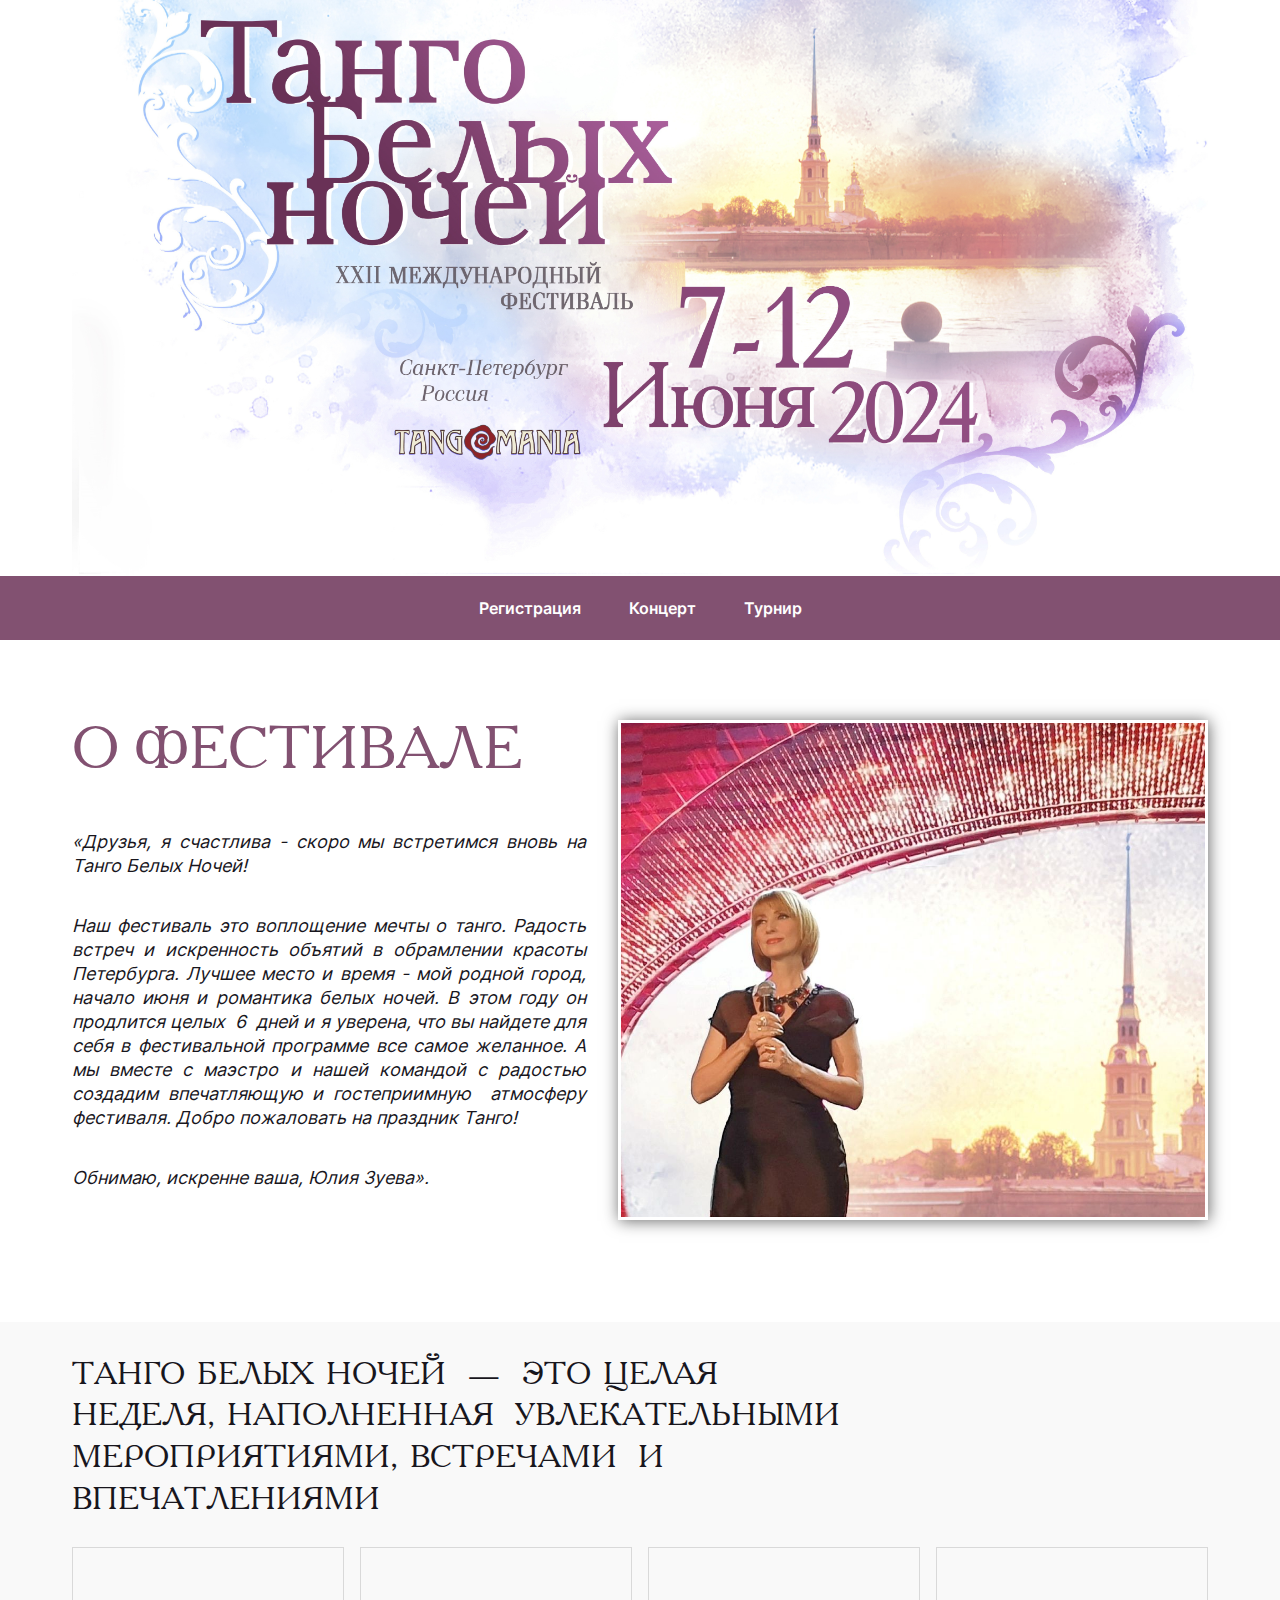
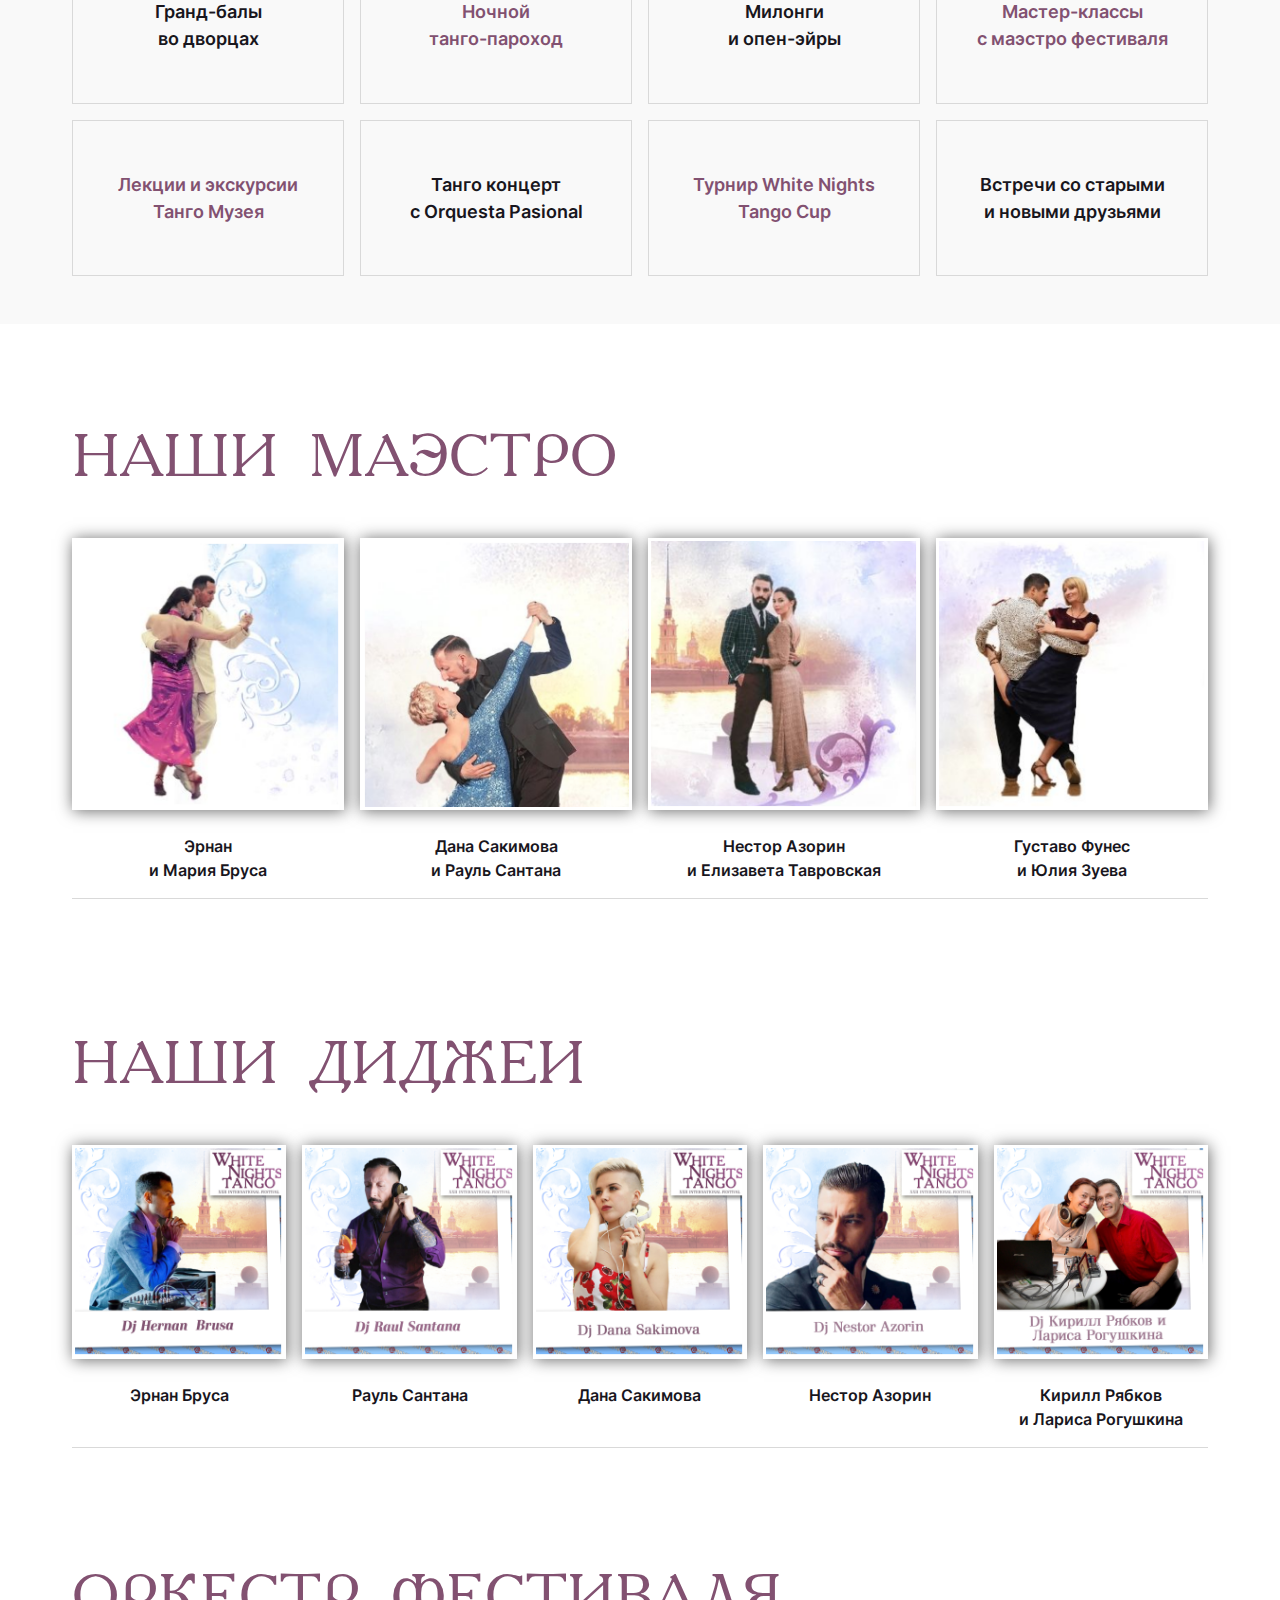
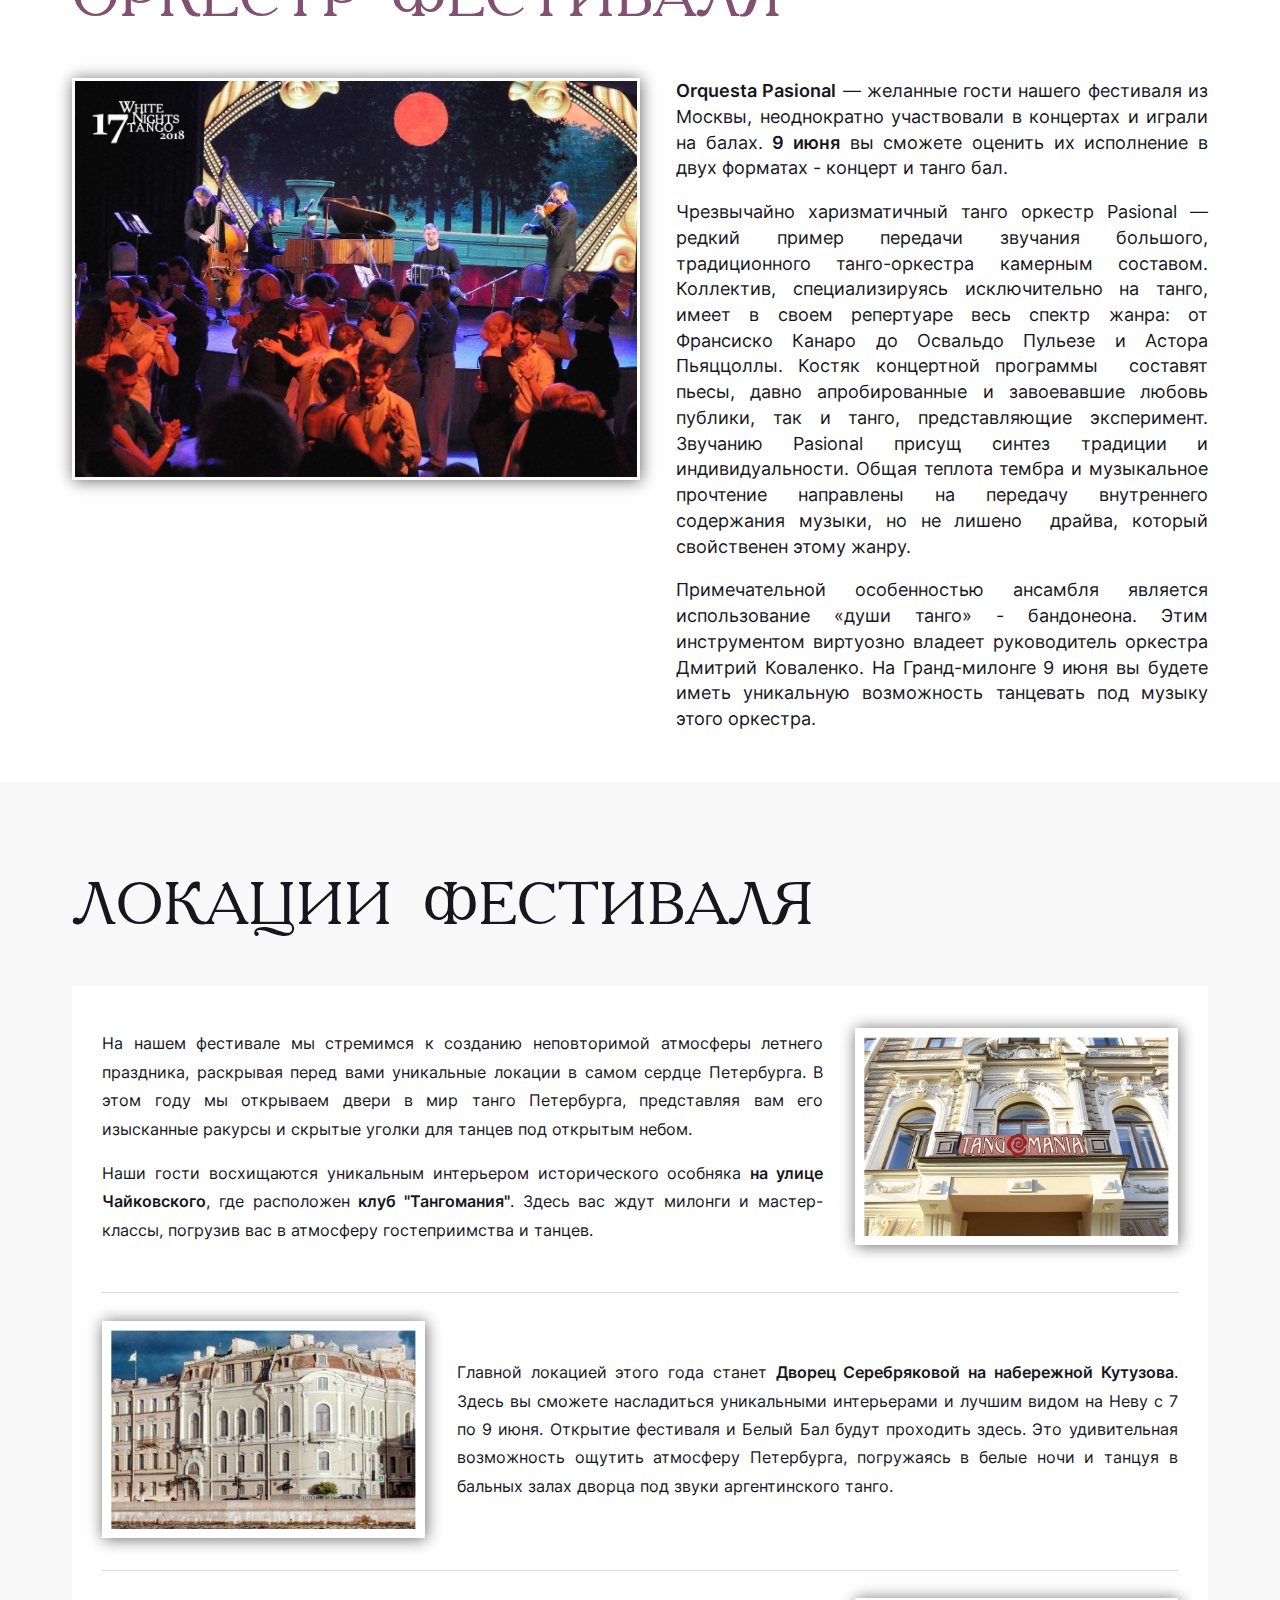
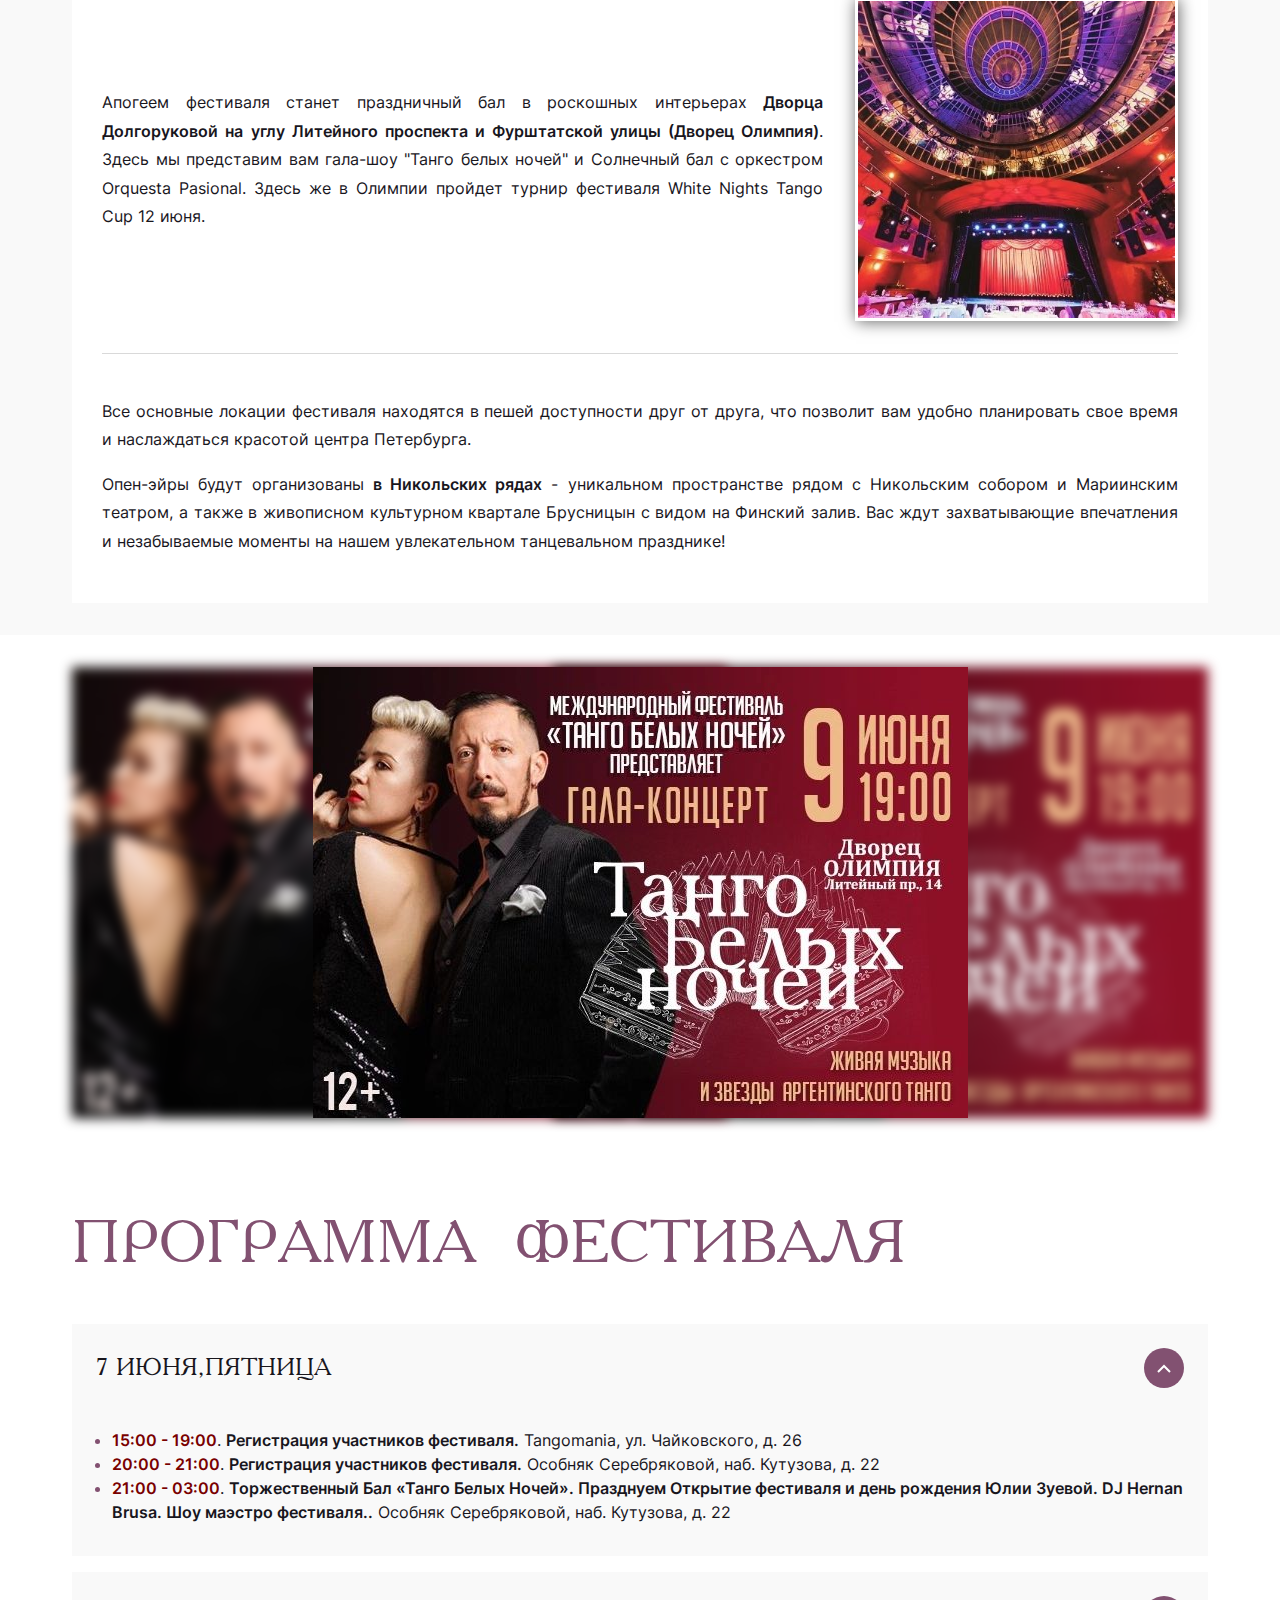
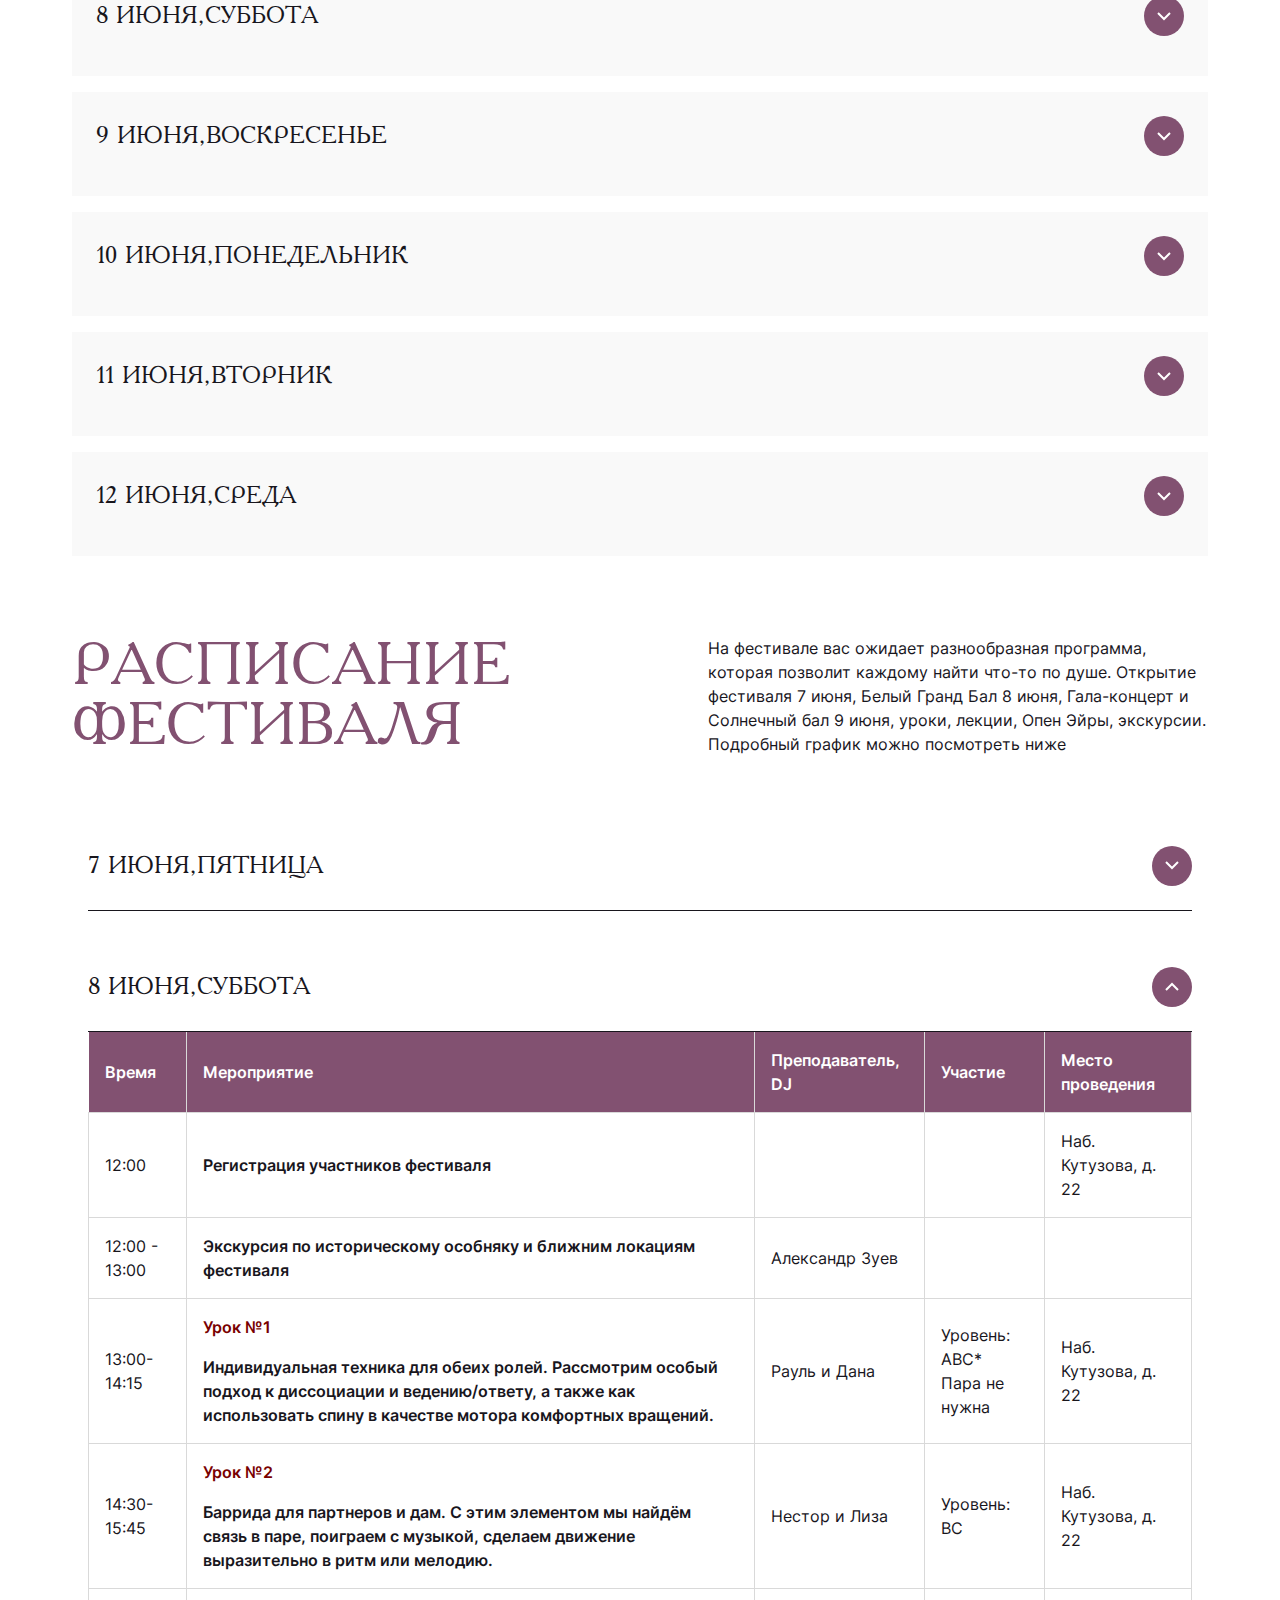
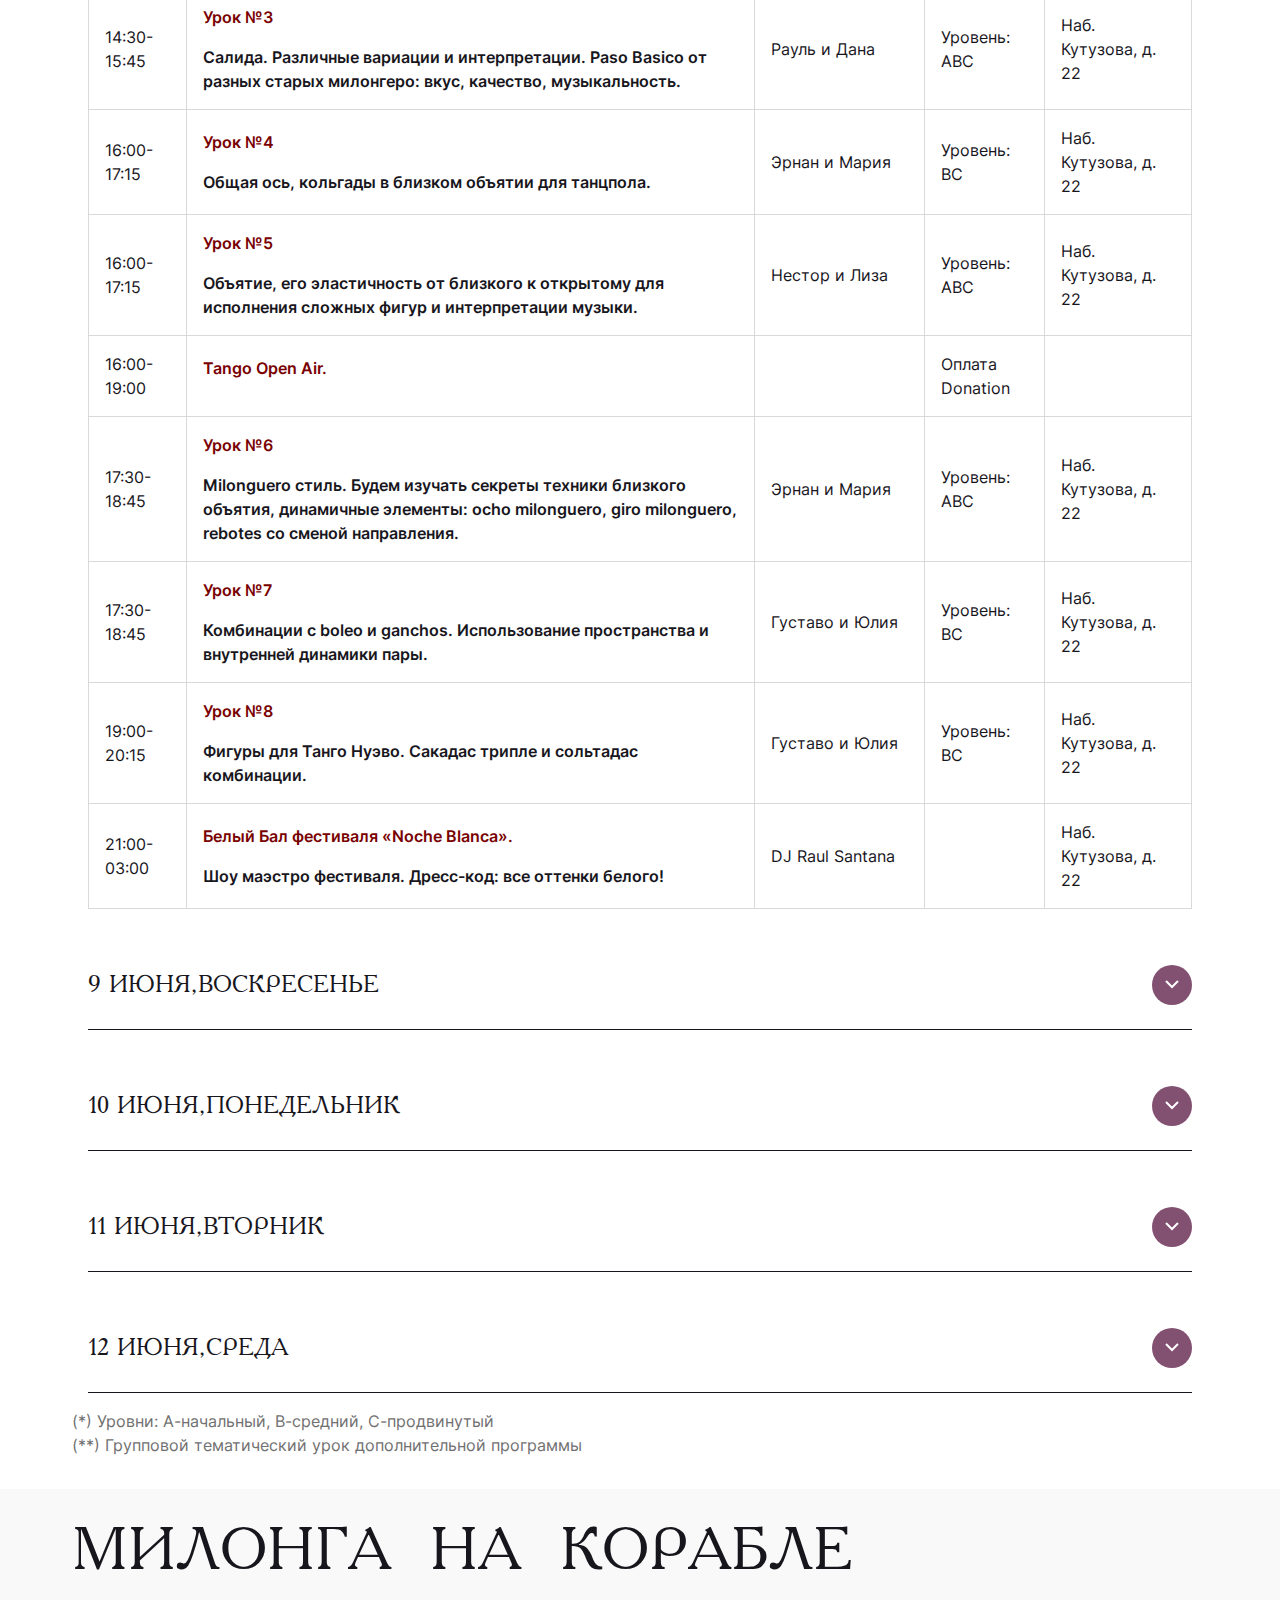
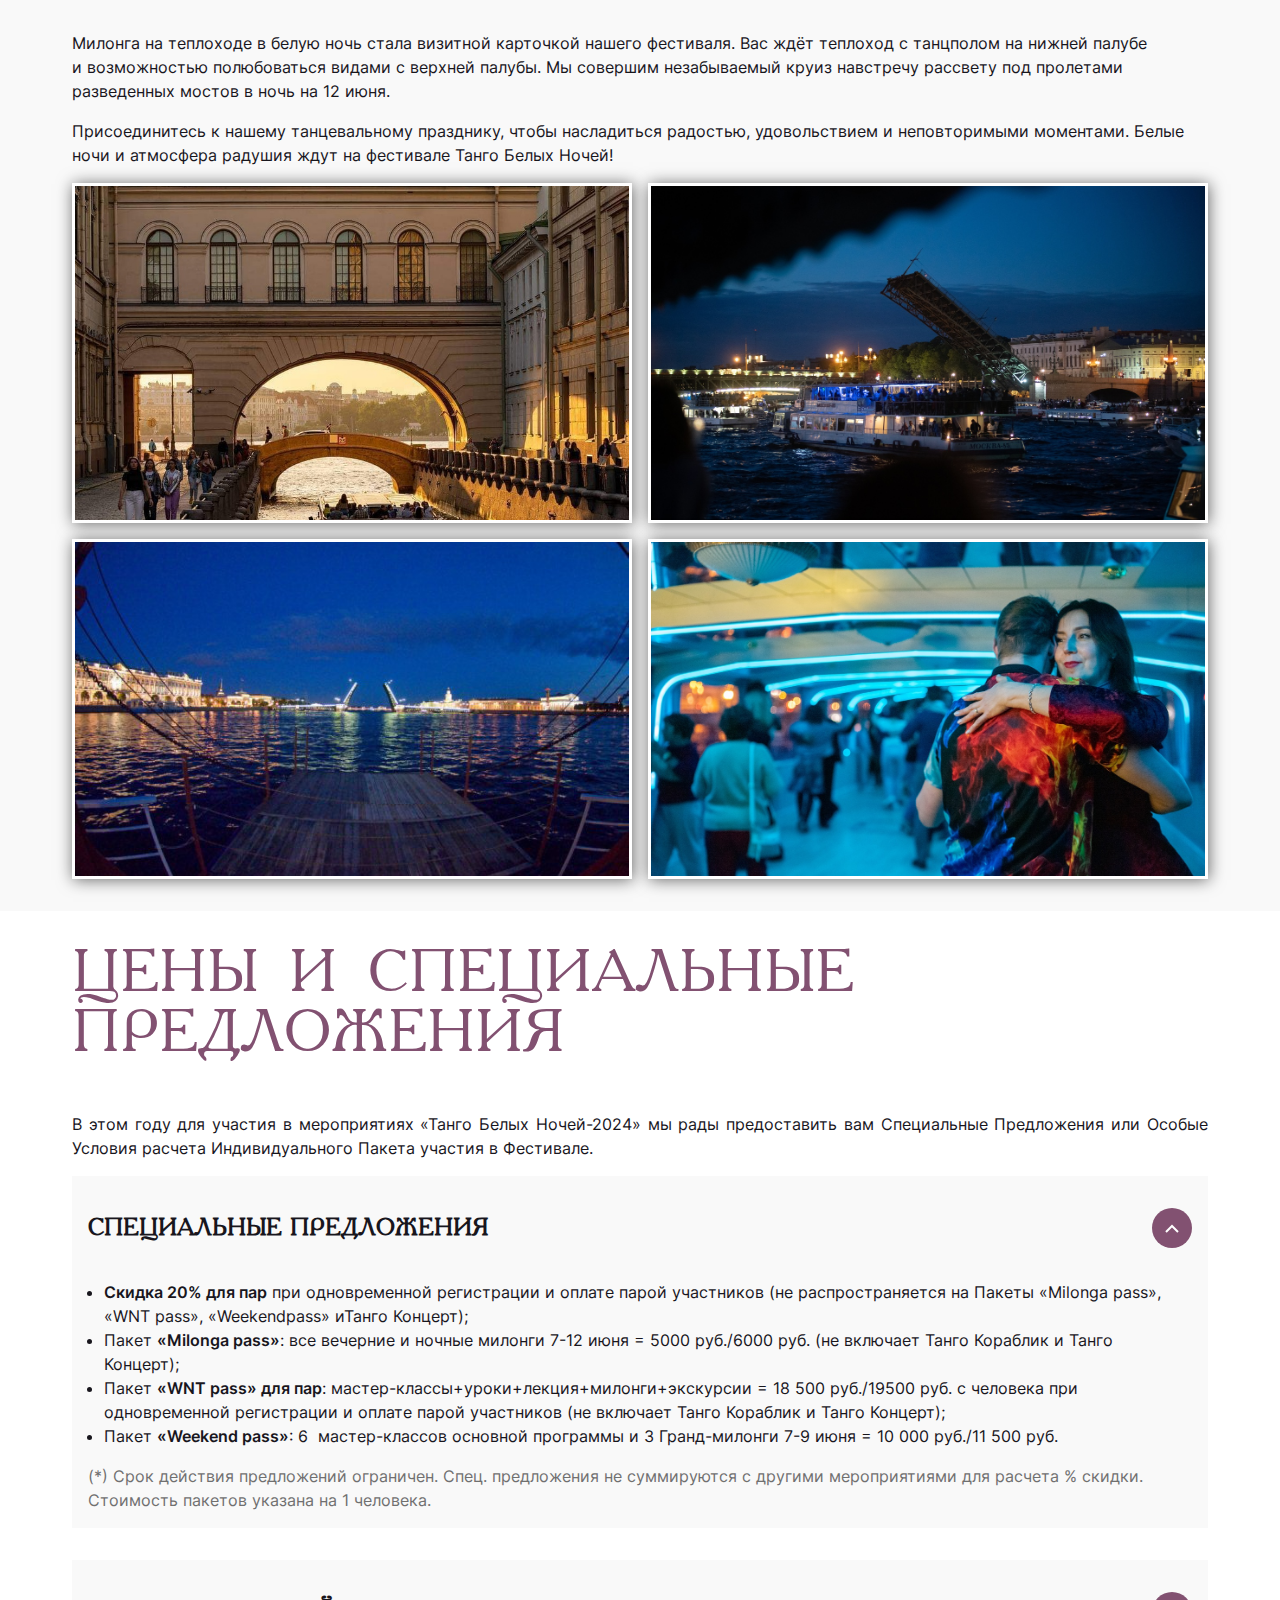
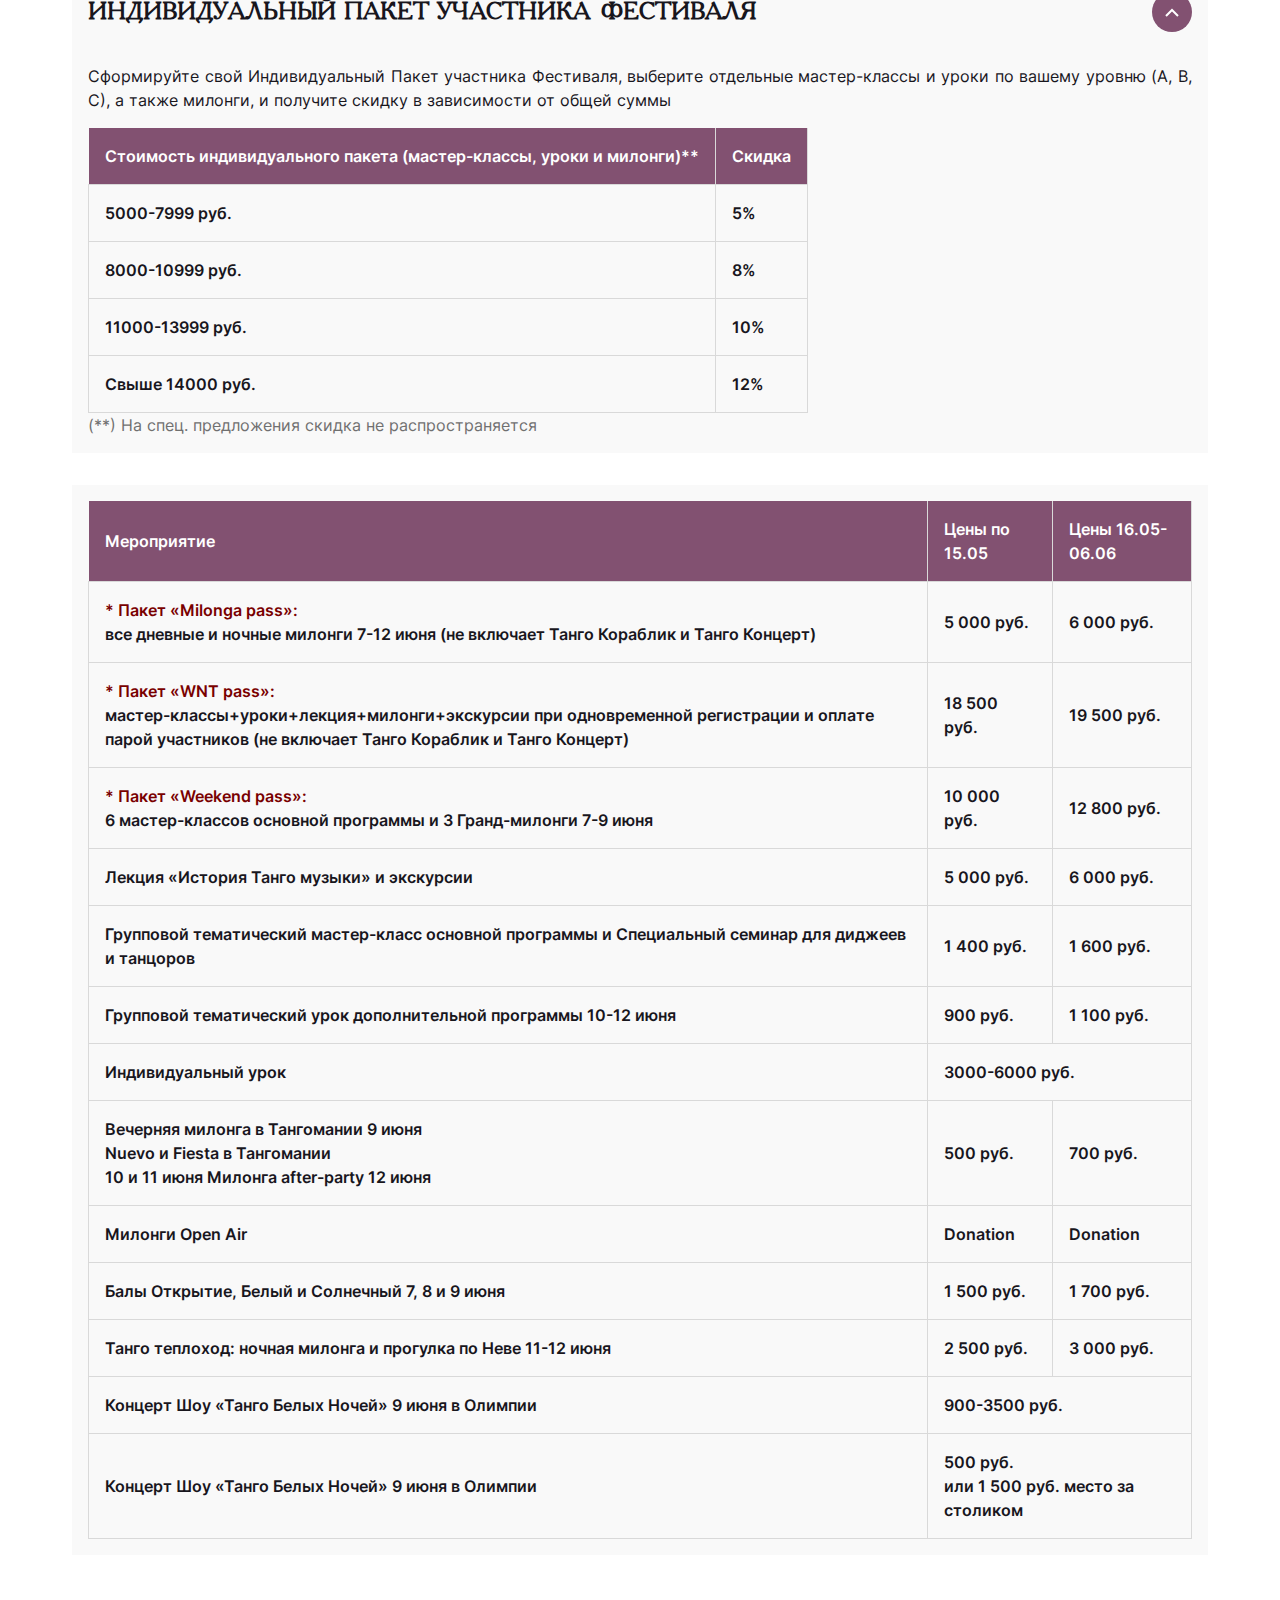
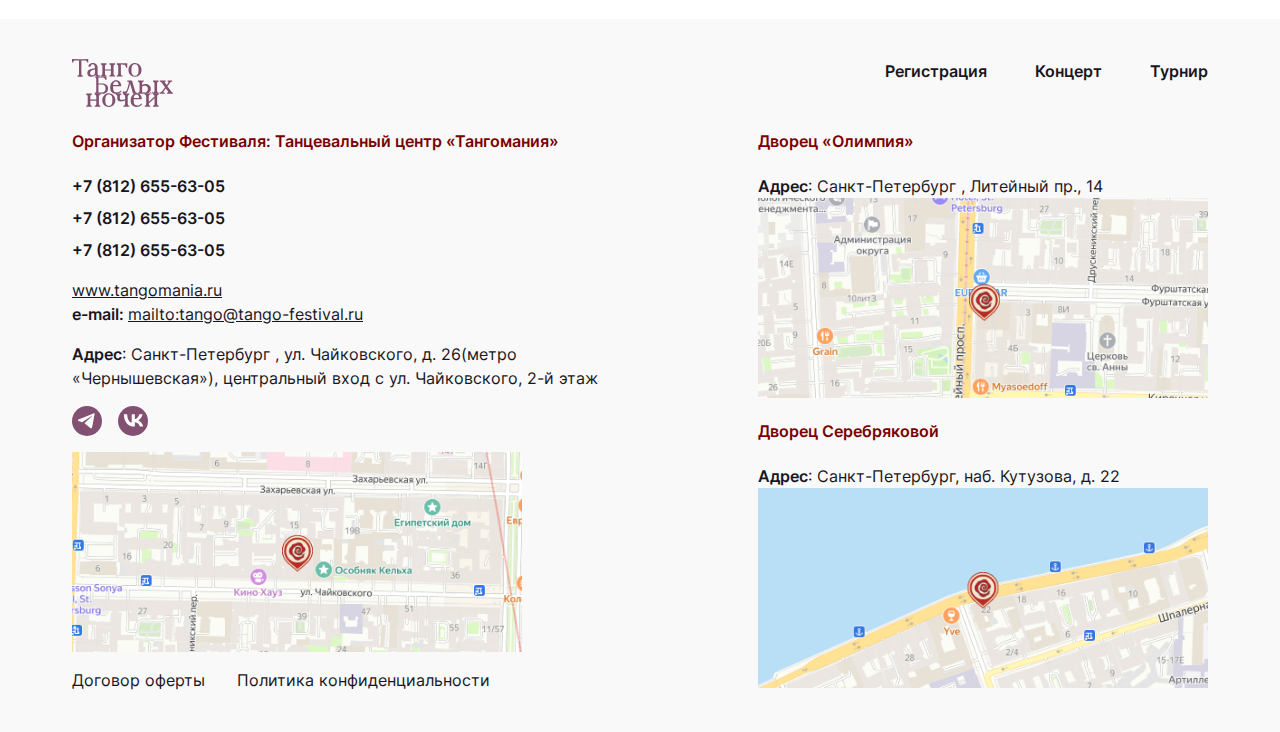
==== index.html @ 861214b8 "Add files via upload" ====
<!DOCTYPE html>
<html lang="ru">
  <head>
    <title>ProjectName</title>
    <meta charset="utf-8">
    <meta name="viewport" content="width=device-width, initial-scale=1.0">
    <meta http-equiv="X-UA-Compatible" content="ie=edge">
    <meta name="description" content="ProjectName — описание">
    <link rel="stylesheet" href="css/style.min.css">
  </head>
  <body>
    <div class="modalOverlay"></div>
    <div class="modalWindow"> 
      <div class="modalWindow__header"> 
        <h2 class="section__title"> </h2>
        <div class="closeBtn"><img src="img/svg/closeBtn.svg" alt="">
        </div>
      </div>
      <div class="modalWindow__text"> </div>
    </div>
    <div class="wrapper">
      <header class="header">
        <div class="container">
          <div class="header__main">
            <div class="header__pic"><a href="/tango">
                <!--img(src="img/" + path + "/" + image + "." + format, srcset= "img/" + path + "/" + image + "@2x." + format + " 2x", width= width, height= height, alt= altText)--><img src="img/content/headerImg.jpg" srcset="img/content/headerImg.jpg" width=""></a></div>
          </div>
        </div>
        <nav class="nav">
          <ul class="nav__list">
            <li class="nav__item"><a class="nav__link" href="./registration.html">Регистрация</a>
            </li>
            <li class="nav__item"><a class="nav__link" href="./concert.html">Концерт</a>
            </li>
            <li class="nav__item"><a class="nav__link" href="./tornament.html">Турнир</a>
            </li>
          </ul>
        </nav>
      </header>
      <main>
        <section class="about">
          <div class="container">
            <div class="about__inner">
              <div class="about__context"> 
                <h2 class="section__title">О фестивале</h2>
                <p>«Друзья, я счастлива - скоро мы встретимся вновь на Танго Белых Ночей! </p>
                <p>Наш фестиваль это воплощение мечты о танго. Радость встреч и искренность объятий в обрамлении красоты Петербурга. Лучшее место и время - мой родной город, начало июня и романтика белых ночей. В этом году он продлится целых  6  дней и я уверена, что вы найдете для себя в фестивальной программе все самое желанное. А мы вместе с маэстро и нашей командой с радостью создадим впечатляющую и гостеприимную  атмосферу фестиваля. Добро пожаловать на праздник Танго!</p>
                <p>Обнимаю, искренне ваша, Юлия Зуева».</p>
              </div>
              <div class="about__pic">
                <!--img(src="img/" + path + "/" + image + "." + format, srcset= "img/" + path + "/" + image + "@2x." + format + " 2x", width= width, height= height, alt= altText)--><img src="img/content/aboutImg.png" srcset="img/content/aboutImg.png" width="590" height="500">
              </div>
              <h2 class="section__title mobile">О фестивале</h2>
            </div>
          </div>
        </section>
        <section class="events">
          <div class="container">
            <div class="events__inner"> 
              <h2 class="section__title">Танго Белых Ночей — это целая неделя, наполненная увлекательными мероприятиями, встречами и впечатлениями</h2>
              <ul class="events__list">
                <button class="btn" data-event="1">Гранд-балы<br>во дворцах</button>
                <button class="btn" data-event="2">Ночной<br>танго-пароход</button>
                <button class="btn" data-event="3">Милонги<br>и опен-эйры</button>
                <button class="btn" data-event="4">Мастер-классы<br>с маэстро фестиваля</button>
                <button class="btn" data-event="5">Лекции и экскурсии<br>Танго Музея</button>
                <button class="btn" data-event="6">Танго концерт<br>с Orquesta Pasional</button>
                <button class="btn" data-event="7">Турнир White Nights<br>Tango Cup</button>
                <button class="btn" data-event="8">Встречи со старыми<br>и новыми друзьями</button>
              </ul>
            </div>
          </div>
        </section>
        <section class="maestros">
          <div class="container">
            <div class="maestros__inner"> 
              <h2 class="section__title">Наши Маэстро</h2>
              <ul class="maestros__list">
                <li data-modaltext="0" data-modaltitle="Эрнан и Мария Бруса"><a> 
                    <!--img(src="img/" + path + "/" + image + "." + format, srcset= "img/" + path + "/" + image + "@2x." + format + " 2x", width= width, height= height, alt= altText)--><img src="img/content/maestros/m-1.png" srcset="img/content/maestros/m-1.png">
                    <div class="label">Эрнан<br>и Мария Бруса</div></a></li>
                <li data-modaltext="1" data-modaltitle="Дана Сакимова и Рауль Сантана"><a> 
                    <!--img(src="img/" + path + "/" + image + "." + format, srcset= "img/" + path + "/" + image + "@2x." + format + " 2x", width= width, height= height, alt= altText)--><img src="img/content/maestros/m-2.png" srcset="img/content/maestros/m-2.png">
                    <div class="label">Дана Сакимова<br>и Рауль Сантана</div></a></li>
                <li data-modaltext="2" data-modaltitle="Нестор Азорин и Елизавета Тавровская"><a> 
                    <!--img(src="img/" + path + "/" + image + "." + format, srcset= "img/" + path + "/" + image + "@2x." + format + " 2x", width= width, height= height, alt= altText)--><img src="img/content/maestros/m-3.png" srcset="img/content/maestros/m-3.png">
                    <div class="label">Нестор Азорин<br>и Елизавета Тавровская</div></a></li>
                <li data-modaltext="3" data-modaltitle="Густаво Фунес и Юлия Зуева"><a> 
                    <!--img(src="img/" + path + "/" + image + "." + format, srcset= "img/" + path + "/" + image + "@2x." + format + " 2x", width= width, height= height, alt= altText)--><img src="img/content/maestros/m-4.png" srcset="img/content/maestros/m-4.png">
                    <div class="label">Густаво Фунес<br>и Юлия Зуева</div></a></li>
              </ul>
            </div>
          </div>
        </section>
        <section class="djs">
          <div class="container">
            <div class="djs__inner"> 
              <h2 class="section__title">Наши диджеи</h2>
              <ul class="djs__list">
                <li data-modaltext="4" data-modaltitle="Эрнан Бруса"><a> 
                    <!--img(src="img/" + path + "/" + image + "." + format, srcset= "img/" + path + "/" + image + "@2x." + format + " 2x", width= width, height= height, alt= altText)--><img src="img/content/djs/d-1.png" srcset="img/content/djs/d-1.png">
                    <div class="label">Эрнан Бруса</div></a></li>
                <li data-modaltext="4" data-modaltitle="Рауль Сантана"><a> 
                    <!--img(src="img/" + path + "/" + image + "." + format, srcset= "img/" + path + "/" + image + "@2x." + format + " 2x", width= width, height= height, alt= altText)--><img src="img/content/djs/d-2.png" srcset="img/content/djs/d-2.png">
                    <div class="label">Рауль Сантана</div></a></li>
                <li data-modaltext="4" data-modaltitle="Дана Сакимова"><a> 
                    <!--img(src="img/" + path + "/" + image + "." + format, srcset= "img/" + path + "/" + image + "@2x." + format + " 2x", width= width, height= height, alt= altText)--><img src="img/content/djs/d-3.png" srcset="img/content/djs/d-3.png">
                    <div class="label">Дана Сакимова</div></a></li>
                <li data-modaltext="4" data-modaltitle="Нестор Азорин"><a> 
                    <!--img(src="img/" + path + "/" + image + "." + format, srcset= "img/" + path + "/" + image + "@2x." + format + " 2x", width= width, height= height, alt= altText)--><img src="img/content/djs/d-4.png" srcset="img/content/djs/d-4.png">
                    <div class="label">Нестор Азорин</div></a></li>
                <li data-modaltext="4" data-modaltitle="Кирилл Рябков и Лариса Рогушкина"><a> 
                    <!--img(src="img/" + path + "/" + image + "." + format, srcset= "img/" + path + "/" + image + "@2x." + format + " 2x", width= width, height= height, alt= altText)--><img src="img/content/djs/d-5.png" srcset="img/content/djs/d-5.png">
                    <div class="label">Кирилл Рябков<br>и Лариса Рогушкина</div></a></li>
              </ul>
            </div>
          </div>
        </section>
        <section class="orchestra">
          <div class="container">
            <div class="orchestra__inner">
              <h2 class="section__title">Оркестр фестиваля</h2>
              <div class="orchestra__main">
                <div class="orchestra__context"> 
                  <p><b>Orquesta Pasional</b> — желанные гости нашего фестиваля из Москвы, неоднократно участвовали в концертах и играли на балах. <b>9 июня</b> вы сможете оценить их исполнение в двух форматах - концерт и танго бал. </p>
                  <p>Чрезвычайно харизматичный танго оркестр Pasional — редкий пример передачи звучания большого, традиционного танго-оркестра камерным составом. Коллектив, специализируясь исключительно на танго, имеет в своем репертуаре весь спектр жанра: от Франсиско Канаро до Освальдо Пульезе и Астора Пьяццоллы. Костяк концертной программы  составят пьесы, давно апробированные и завоевавшие любовь публики, так и танго, представляющие эксперимент. Звучанию Pasional присущ синтез традиции и индивидуальности. Общая теплота тембра и музыкальное прочтение направлены на передачу внутреннего содержания музыки, но не лишено  драйва, который свойственен этому жанру. </p>
                  <p>Примечательной особенностью ансамбля является использование «души танго» - бандонеона. Этим инструментом виртуозно владеет руководитель оркестра Дмитрий Коваленко. На Гранд-милонге 9 июня вы будете иметь уникальную возможность танцевать под музыку этого оркестра.</p>
                </div>
                <div class="orchestra__pic">
                  <!--img(src="img/" + path + "/" + image + "." + format, srcset= "img/" + path + "/" + image + "@2x." + format + " 2x", width= width, height= height, alt= altText)--><img src="img/content/orchestraImg.png" srcset="img/content/orchestraImg.png">
                </div>
              </div>
            </div>
          </div>
        </section>
        <section class="locations">
          <div class="container">
            <div class="locations__inner">
              <h2 class="section__title">Локации Фестиваля</h2>
              <div class="locations__main"> 
                <div class="locations__item"> 
                  <div class="locations__text">
                    <p>На нашем фестивале мы стремимся к созданию неповторимой атмосферы летнего праздника, раскрывая перед вами уникальные локации в самом сердце Петербурга. В этом году мы открываем двери в мир танго Петербурга, представляя вам его изысканные ракурсы и скрытые уголки для танцев под открытым небом.</p>
                    <p>Наши гости восхищаются уникальным интерьером исторического особняка <b>на улице Чайковского</b>, где расположен <b>клуб "Тангомания"</b>. Здесь вас ждут милонги и мастер-классы, погрузив вас в атмосферу гостеприимства и танцев.</p>
                  </div>
                  <div class="locations__pic"> 
                    <!--img(src="img/" + path + "/" + image + "." + format, srcset= "img/" + path + "/" + image + "@2x." + format + " 2x", width= width, height= height, alt= altText)--><img src="img/content/locations/l-1.png" srcset="img/content/locations/l-1.png">
                  </div>
                </div>
                <div class="locations__item"> 
                  <div class="locations__text">
                    <p>Главной локацией этого года станет <b>Дворец Серебряковой на набережной Кутузова</b>. Здесь вы сможете насладиться уникальными интерьерами и лучшим видом на Неву с 7 по 9 июня. Открытие фестиваля и Белый Бал будут проходить здесь. Это удивительная возможность ощутить атмосферу Петербурга, погружаясь в белые ночи и танцуя в бальных залах дворца под звуки аргентинского танго.</p>
                  </div>
                  <div class="locations__pic"> 
                    <!--img(src="img/" + path + "/" + image + "." + format, srcset= "img/" + path + "/" + image + "@2x." + format + " 2x", width= width, height= height, alt= altText)--><img src="img/content/locations/l-2.png" srcset="img/content/locations/l-2.png">
                  </div>
                </div>
                <div class="locations__item"> 
                  <div class="locations__text">
                    <p>Апогеем фестиваля станет праздничный бал в роскошных интерьерах <b>Дворца Долгоруковой на углу Литейного проспекта и Фурштатской улицы (Дворец Олимпия)</b>. Здесь мы представим вам гала-шоу "Танго белых ночей" и Солнечный бал с оркестром Orquesta Pasional. Здесь же в Олимпии пройдет турнир фестиваля White Nights Tango Cup 12 июня.</p>
                  </div>
                  <div class="locations__pic"> 
                    <!--img(src="img/" + path + "/" + image + "." + format, srcset= "img/" + path + "/" + image + "@2x." + format + " 2x", width= width, height= height, alt= altText)--><img src="img/content/locations/l-3.png" srcset="img/content/locations/l-3.png">
                  </div>
                </div>
                <div class="locations__item"> 
                  <div class="locations__text">
                    <p>Все основные локации фестиваля находятся в пешей доступности друг от друга, что позволит вам удобно планировать свое время и наслаждаться красотой центра Петербурга.</p>
                    <p>Опен-эйры будут организованы <b>в Никольских рядах</b> - уникальном пространстве рядом с Никольским собором и Мариинским театром, а также в живописном культурном квартале Брусницын с видом на Финский залив. Вас ждут захватывающие впечатления и незабываемые моменты на нашем увлекательном танцевальном празднике!</p>
                  </div>
                </div>
              </div>
            </div>
          </div>
        </section>
        <section class="midImg">
          <div class="container">
            <div class="midImg__inner"> 
              <div class="midImg__img">
                <!--img(src="img/" + path + "/" + image + "." + format, srcset= "img/" + path + "/" + image + "@2x." + format + " 2x", width= width, height= height, alt= altText)--><img src="img/content/midImg.png" srcset="img/content/midImg.png">
                <!--img(src="img/" + path + "/" + image + "." + format, srcset= "img/" + path + "/" + image + "@2x." + format + " 2x", width= width, height= height, alt= altText)--><img src="img/content/midImg.png" srcset="img/content/midImg.png">
                <!--img(src="img/" + path + "/" + image + "." + format, srcset= "img/" + path + "/" + image + "@2x." + format + " 2x", width= width, height= height, alt= altText)--><img src="img/content/midImg.png" srcset="img/content/midImg.png">
              </div>
            </div>
          </div>
        </section>
        <section class="program">
          <div class="container">
            <div class="program__inner"> 
              <h2 class="section__title">ПРОГРАММА ФЕСТИВАЛЯ</h2>
              <div class="program__list">
                <div class="program__item active"> 
                  <div class="item__header">
                    <div class="date">7 июня, пятница</div>
                    <div class="toggleBtn"><img src="img/sprite/arrowDown.svg" alt="">
                    </div>
                  </div>
                  <ul class="item__content">
                    <li><span class="time">15:00 - 19:00</span>. <b>Регистрация участников фестиваля.</b> Tangomania, ул. Чайковского, д. 26</li>
                    <li><span class="time">20:00 - 21:00</span>. <b>Регистрация участников фестиваля.</b> Особняк Серебряковой, наб. Кутузова, д. 22</li>
                    <li><span class="time">21:00 - 03:00</span>. <b>Торжественный Бал «Танго Белых Ночей». Празднуем Открытие фестиваля и день рождения Юлии Зуевой. DJ Hernan Brusa. Шоу маэстро фестиваля..</b> Особняк Серебряковой, наб. Кутузова, д. 22</li>
                  </ul>
                </div>
                <div class="program__item">
                  <div class="item__header">
                    <div class="date">8 июня, суббота</div>
                    <div class="toggleBtn"><img src="img/sprite/arrowDown.svg" alt="">
                    </div>
                  </div>
                  <ul class="item__content">
                    <li><span class="time">12:00</span> - <b>Регистрация участников фестиваля.</b> Особняк Серебряковой, наб. Кутузова, д. 22</li>
                    <li><span class="time">12:00 - 13:00</span> <b>Экскурсия по историческому особняку и ближним локациям фестиваля.</b></li>
                    <li><span class="time">13:00 - 20:15</span> <b>Мастер-классы фестиваля.</b> Особняк Серебряковой, наб. Кутузова, д. 22</li>
                    <li><span class="time">16:00 - 19:00</span> <b>Tango Open Air в историческом центре Санкт-Петербурга.</b></li>
                    <li><span class="time">21:00 - 03:00</span> <b>Белый Бал «Noche Blanca».</b> DJ Raul Santana. Шоу маэстро фестиваля. Дресс-код: все оттенки белого! Особняк Серебряковой, наб. Кутузова, д. 22</li>
                  </ul>
                </div>
                <div class="program__item">
                  <div class="item__header">
                    <div class="date">9 июня, воскресенье</div>
                    <div class="toggleBtn"><img src="img/sprite/arrowDown.svg" alt="">
                    </div>
                  </div>
                  <ul class="item__content">
                    <li><span class="time">13:00 - 18:45</span> <b>Мастер-классы и лекторий фестиваля.</b> Особняк Серебряковой, наб. Кутузова, д. 22</li>
                    <li><span class="time">17:30</span> - <b>Лекторий «История Танго Музыки».</b> Особняк Серебряковой, наб. Кутузова, д. 22</li>
                    <li><span class="time">16:00 - 19:00</span> <b>Вечерняя милонга.</b> Tangomania, ул. Чайковского, д. 26</li>
                    <li><span class="time">19:00</span> - <b>Гала концерт «Танго Белых Ночей» с оркестром Orquesta Pasional.</b> Дворец «Олимпия», Литейный пр. д. 14</li>
                    <li><span class="time">21:00 - 01:00</span> <b>Солнечный Бал «Milonga Del Sol». DJ Nestor Azorin и Orquesta Pasional.</b> Дворец «Олимпия», Литейный пр. д. 14</li>
                  </ul>
                </div>
                <div class="program__item">
                  <div class="item__header">
                    <div class="date">10 июня, понедельник</div>
                    <div class="toggleBtn"><img src="img/sprite/arrowDown.svg" alt="">
                    </div>
                  </div>
                  <ul class="item__content">
                    <li><span class="time">18:30 - 21:15</span> <b>Мастер-классы, урок и семинар фестиваля.</b> Tangomania, ул. Чайковского, д. 26</li>
                    <li><span class="time">18:30</span> - <b>Специальный семинар для диджеев и танцоров.</b> Tangomania, ул. Чайковского, д. 26</li>
                    <li><span class="time">21:30 - 01:00</span> <b>Милонга Nuevo Argentino, DJ Gustavo Funes.</b> Tangomania, ул. Чайковского, д. 26</li>
                  </ul>
                </div>
                <div class="program__item">
                  <div class="item__header">
                    <div class="date">11 июня, вторник</div>
                    <div class="toggleBtn"><img src="img/sprite/arrowDown.svg" alt="">
                    </div>
                  </div>
                  <ul class="item__content">
                    <li><span class="time">18:30 - 21:15</span> <b>Мастер-классы и уроки фестиваля.</b> Tangomania, ул. Чайковского, д. 26</li>
                    <li><span class="time">21:00 - 00:30</span> <b>Праздничная вечеринка Fiesta ко дню рождения Рауля Сантаны! DJ Dana</b> Tangomania, ул. Чайковского, д. 26</li>
                    <li><span class="time">23:30 - 02:45</span> <b>Танго теплоход, танцуем и разводим мосты над Невой!</b> DJs Kirill & Larisa</li>
                  </ul>
                </div>
                <div class="program__item">
                  <div class="item__header">
                    <div class="date">12 июня, среда</div>
                    <div class="toggleBtn"><img src="img/sprite/arrowDown.svg" alt="">
                    </div>
                  </div>
                  <ul class="item__content">
                    <li><span class="time">13:00 - 15:00</span> <b>Экскурсия Танго-Променад по историческим местам Петербурга</b></li>
                    <li><span class="time">13:00 - 18:45</span> <b>Мастер-классы и урок Танго Азбука фестиваля.</b> Tangomania, ул. Чайковского, д. 26</li>
                    <li><span class="time">14:00 - 20:00</span> <b>Турнир фестиваля White Nights Tango CUP.</b> Дворец «Олимпия», Литейный пр. д. 14</li>
                    <li><span class="time">16:00 - 19:00</span> <b>Tango Open Air в историческом центре Санкт-Петербурга</b></li>
                    <li><span class="time">16:00 - 17:30</span> <b>Музей Танго представляет: История танго и знакомство с экспозицией.</b> Tangomania, ул. Чайковского, д. 26</li>
                    <li><span class="time">17:30 - 18:45</span> <b>«Мое Первое Танго» для начинающих.</b> Tangomania, ул. Чайковского, д. 26</li>
                    <li><span class="time">21:00 - 01:00</span> <b>After Party в Тангомании</b>, ул. Чайковского, д. 26          </li>
                  </ul>
                </div>
              </div>
            </div>
          </div>
        </section>
        <section class="schedule">
          <div class="container">
            <div class="schedule__inner"> 
              <div class="schedule__header"> 
                <h2 class="section__title">Расписание Фестиваля</h2>
                <div class="section__desc">На фестивале вас ожидает разнообразная программа, которая позволит каждому найти что-то по душе. Открытие фестиваля 7 июня, Белый Гранд Бал 8 июня, Гала-концерт и Солнечный бал 9 июня, уроки, лекции, Опен Эйры, экскурсии. Подробный график можно посмотреть ниже</div>
              </div>
              <div class="schedule__list">
                <div class="schedule__item"> 
                  <div class="item__header">
                    <div class="date">7 июня, пятница</div>
                    <div class="toggleBtn"><img src="img/sprite/arrowDown.svg" alt="">
                    </div>
                  </div>
                  <div class="item__content"> 
                    <table>
                      <tr> 
                        <th>Время</th>
                        <th>Мероприятие</th>
                        <th>Преподаватель, DJ</th>
                        <th>Участие</th>
                        <th>Место проведения</th>
                      </tr>
                      <tr> 
                        <td>15:00 - 19:00</td>
                        <td>Регистрация участников фестиваля</td>
                        <td> </td>
                        <td> </td>
                        <td>Чайковского, д. 26 «Тангомания»</td>
                      </tr>
                      <tr> 
                        <td>20:00 - 21:00</td>
                        <td>Экскурсия по историческому особняку и ближним локациям фестиваля</td>
                        <td>Александр Зуев</td>
                        <td> </td>
                        <td>Наб. Кутузова, д. 22</td>
                      </tr>
                      <tr> 
                        <td>21:00 - 03:00</td>
                        <td><span class='title'>Торжественный Бал</span><br> «Танго Белых Ночей». Празднуем Открытие фестиваля и день рождения Юлии Зуевой</td>
                        <td>DJ Hernan Brusa</td>
                        <td> </td>
                        <td>Наб. Кутузова, д. 22</td>
                      </tr>
                    </table>
                  </div>
                </div>
                <div class="schedule__item active">
                  <div class="item__header">
                    <div class="date">8 июня, суббота</div>
                    <div class="toggleBtn"><img src="img/sprite/arrowDown.svg" alt="">
                    </div>
                  </div>
                  <div class="item__content"> 
                    <table>
                      <tr> 
                        <th>Время</th>
                        <th>Мероприятие</th>
                        <th>Преподаватель, DJ</th>
                        <th>Участие</th>
                        <th>Место проведения</th>
                      </tr>
                      <tr> 
                        <td>12:00</td>
                        <td>Регистрация участников фестиваля</td>
                        <td> </td>
                        <td> </td>
                        <td>Наб. Кутузова, д. 22</td>
                      </tr>
                      <tr> 
                        <td>12:00 - 13:00</td>
                        <td>Экскурсия по историческому особняку и ближним локациям фестиваля</td>
                        <td>Александр Зуев</td>
                        <td> </td>
                        <td> </td>
                      </tr>
                      <tr> 
                        <td>13:00-14:15</td>
                        <td><span class='title'>Урок №1</span><br> Индивидуальная техника для обеих ролей. Рассмотрим особый подход к диссоциации и ведению/ответу, а также как использовать спину в качестве мотора комфортных вращений.</td>
                        <td>Рауль и Дана</td>
                        <td>Уровень: АВС*<br>Пара не нужна</td>
                        <td>Наб. Кутузова, д. 22</td>
                      </tr>
                      <tr> 
                        <td>14:30-15:45</td>
                        <td><span class='title'>Урок №2</span><br> Баррида для партнеров и дам. С этим элементом мы найдём связь в паре, поиграем с музыкой, сделаем движение выразительно в ритм или мелодию.</td>
                        <td>Нестор и Лиза</td>
                        <td>Уровень: ВС</td>
                        <td>Наб. Кутузова, д. 22                </td>
                      </tr>
                      <tr> 
                        <td>14:30-15:45</td>
                        <td><span class='title'>Урок №3</span><br> Салида. Различные вариации и интерпретации. Paso Basico от разных старых милонгеро: вкус, качество, музыкальность.</td>
                        <td>Рауль и Дана</td>
                        <td>Уровень: АВС</td>
                        <td>Наб. Кутузова, д. 22</td>
                      </tr>
                      <tr> 
                        <td>16:00-17:15</td>
                        <td><span class='title'>Урок №4</span><br> Общая ось, кольгады в близком объятии для танцпола.</td>
                        <td>Эрнан и Мария</td>
                        <td>Уровень: ВС</td>
                        <td>Наб. Кутузова, д. 22</td>
                      </tr>
                      <tr> 
                        <td>16:00-17:15</td>
                        <td><span class='title'>Урок №5</span><br> Объятие, его эластичность от близкого к открытому для исполнения сложных фигур и интерпретации музыки.</td>
                        <td>Нестор и Лиза</td>
                        <td>Уровень: АВС</td>
                        <td>Наб. Кутузова, д. 22</td>
                      </tr>
                      <tr> 
                        <td>16:00-19:00</td>
                        <td><span class='title'>Tango Open Air.</span></td>
                        <td> </td>
                        <td>Оплата Donation</td>
                        <td> </td>
                      </tr>
                      <tr> 
                        <td>17:30-18:45</td>
                        <td><span class='title'>Урок №6</span><br> Milonguero стиль. Будем изучать секреты техники близкого объятия, динамичные элементы: ocho milonguero, giro milonguero, rebotes со сменой направления.</td>
                        <td>Эрнан и Мария</td>
                        <td>Уровень: АВС</td>
                        <td>Наб. Кутузова, д. 22</td>
                      </tr>
                      <tr> 
                        <td>17:30-18:45</td>
                        <td><span class='title'>Урок №7</span><br> Комбинации c boleo и ganchos. Использование пространства и внутренней динамики пары.</td>
                        <td>Густаво и Юлия</td>
                        <td>Уровень: ВС</td>
                        <td>Наб. Кутузова, д. 22</td>
                      </tr>
                      <tr> 
                        <td>19:00-20:15</td>
                        <td><span class='title'>Урок №8</span><br> Фигуры для Танго Нуэво. Сакадас трипле и сольтадас комбинации.</td>
                        <td>Густаво и Юлия</td>
                        <td>Уровень: ВС</td>
                        <td>Наб. Кутузова, д. 22</td>
                      </tr>
                      <tr> 
                        <td>21:00-03:00</td>
                        <td><span class='title'>Белый Бал фестиваля «Noche Blanca».</span><br>Шоу маэстро фестиваля. Дресс-код: все оттенки белого!</td>
                        <td>DJ Raul Santana</td>
                        <td> </td>
                        <td>Наб. Кутузова, д. 22</td>
                      </tr>
                    </table>
                  </div>
                </div>
                <div class="schedule__item"> 
                  <div class="item__header">
                    <div class="date">9 июня, воскресенье</div>
                    <div class="toggleBtn"><img src="img/sprite/arrowDown.svg" alt="">
                    </div>
                  </div>
                  <div class="item__content"> 
                    <table>
                      <tr> 
                        <td>13:00-14:15</td>
                        <td><span class='title'>Урок №9</span><br> Техника для партнеров и дам. Постура, шаг, очо, хиро.</td>
                        <td>Густаво и Юлия</td>
                        <td>Уровень: АВС<br>Пара не нужна</td>
                        <td>Наб. Кутузова, д. 22</td>
                      </tr>
                      <tr> 
                        <td>13:00-14:15</td>
                        <td><span class='title'>Урок №10</span><br> Энроске и калесита. Связь в паре, динамика и украшения для обеих ролей.</td>
                        <td>Эрнан и Мария</td>
                        <td>Уровень: ВС</td>
                        <td>Наб. Кутузова, д. 22</td>
                      </tr>
                      <tr> 
                        <td>14:30-15:45</td>
                        <td><span class='title'>Урок №11</span><br> Байбенес. Ритмические варианты каминаты vaivenes под разные оркестры.</td>
                        <td>Рауль и Дана</td>
                        <td>Уровень: АВС</td>
                        <td>Наб. Кутузова, д. 22</td>
                      </tr>
                      <tr> 
                        <td>14:30-15:45</td>
                        <td><span class='title'>Урок №12</span><br> Танго-Вальс. Прогулки, кружения, фигуры и их комбинации.</td>
                        <td>Эрнан и Мария</td>
                        <td>Уровень: ВС</td>
                        <td>Наб. Кутузова, д. 22</td>
                      </tr>
                      <tr> 
                        <td>16:00-17:15</td>
                        <td><span class='title'>Урок №13</span><br> Мужские и женские сакады для танцпола. Импровизация и креативность на базе системы Giro de 8.</td>
                        <td>Рауль и Дана</td>
                        <td>Уровень: ВС</td>
                        <td>Наб. Кутузова, д. 22</td>
                      </tr>
                      <tr> 
                        <td>16:00-17:15</td>
                        <td><span class='title'>Урок №14</span><br> Милонга, ритмичные смены направления. Добавим сакады с использованием пространства пары. Рассмотрим особенности хиро и контрхиро для милонги.</td>
                        <td>Нестор и Лиза</td>
                        <td>Уровень: ВС</td>
                        <td>Наб. Кутузова, д. 22</td>
                      </tr>
                      <tr> 
                        <td>16:00-19:00</td>
                        <td><span class='title'>Вечерняя Милонга.</span></td>
                        <td> </td>
                        <td> </td>
                        <td>Чайковского, д. 26 «Тангомания»</td>
                      </tr>
                      <tr> 
                        <td>17:30-18:45</td>
                        <td>Лекция <span class='title'>«История Танго Музыки»</span></td>
                        <td>Кирилл Рябков</td>
                        <td> </td>
                        <td>Наб. Кутузова, д. 22</td>
                      </tr>
                      <tr> 
                        <td>19:00-20:45</td>
                        <td><span class='title'>Концерт Танго Шоу</span> «Танго Белых Ночей»</td>
                        <td>Tango Pasional</td>
                        <td>По билетам</td>
                        <td>Литейный пр., д. 14 Дворец Олимпия</td>
                      </tr>
                      <tr> 
                        <td>21:00-01:00</td>
                        <td><span class='title'>Солнечный БАЛ</span> «Milonga Del Sol»<br> Дресс-код: все оттенки солнца!</td>
                        <td>DJ Nestor Azorin<br>Tango Pasional</td>
                        <td> </td>
                        <td>Литейный пр., д. 14 Дворец Олимпия</td>
                      </tr>
                    </table>
                  </div>
                </div>
                <div class="schedule__item"> 
                  <div class="item__header">
                    <div class="date">10 июня, понедельник</div>
                    <div class="toggleBtn"><img src="img/sprite/arrowDown.svg" alt="">
                    </div>
                  </div>
                  <div class="item__content"> 
                    <table>
                      <tr> 
                        <th>Время</th>
                        <th>Мероприятие</th>
                        <th>Преподаватель, DJ</th>
                        <th>Участие</th>
                        <th>Место проведения</th>
                      </tr>
                      <tr> 
                        <td>18:30-20:00</td>
                        <td><span class='title'>Урок №15</span><br> Специальный семинар для диджеев и танцоров.</td>
                        <td>Рауль и Дана</td>
                        <td> </td>
                        <td>Чайковского, д. 26 «Тангомания»</td>
                      </tr>
                      <tr> 
                        <td>18:30-19:45</td>
                        <td><span class='title'>Урок №16</span><br> Техники танго. Опора и свобода. Постура, шаг, поворот, украшения.</td>
                        <td>Юлия</td>
                        <td>Уровень: АВС<br>Пара не нужна</td>
                        <td>Чайковского, д. 26 «Тангомания»</td>
                      </tr>
                      <tr> 
                        <td>20:00-21:15</td>
                        <td><span class='title'>Урок №17</span><br> Стиль Оришеро, апиладо и волькады. Bicicleta и другие игровые элементы.</td>
                        <td>Густаво и Юлия</td>
                        <td>Уровень: ВС</td>
                        <td>Чайковского, д. 26 «Тангомания»</td>
                      </tr>
                      <tr> 
                        <td>20:00-21:15</td>
                        <td><span class='title'>Урок №18**</span><br> Аргентинский фольклор.</td>
                        <td>Нестор и Лиза</td>
                        <td>Уровень: АВС</td>
                        <td>Чайковского, д. 26 «Тангомания»</td>
                      </tr>
                      <tr> 
                        <td>21:30-01:00</td>
                        <td><span class='title'>Милонга Nuevo Argentino.</span></td>
                        <td>DJ Gustavo Funes</td>
                        <td> </td>
                        <td>Чайковского, д. 26 «Тангомания»</td>
                      </tr>
                    </table>
                  </div>
                </div>
                <div class="schedule__item"> 
                  <div class="item__header">
                    <div class="date">11 июня, вторник</div>
                    <div class="toggleBtn"><img src="img/sprite/arrowDown.svg" alt="">
                    </div>
                  </div>
                  <div class="item__content"> 
                    <table>
                      <tr> 
                        <th>Время</th>
                        <th>Мероприятие</th>
                        <th>Преподаватель, DJ</th>
                        <th>Участие</th>
                        <th>Место проведения</th>
                      </tr>
                      <tr> 
                        <td>18:30-19:45</td>
                        <td><span class='title'>Урок №19</span><br> Аргентинский рок-н-ролл.</td>
                        <td>Нестор и Лиза</td>
                        <td>Уровень: АВС</td>
                        <td>Чайковского, д. 26 «Тангомания»</td>
                      </tr>
                      <tr> 
                        <td>20:00-21:15</td>
                        <td><span class='title'>Урок №20**</span><br> Танго для начинающих.</td>
                        <td>Густаво и Юлия</td>
                        <td>Уровень: АВС<br>Пара не нужна</td>
                        <td>Чайковского, д. 26 «Тангомания»</td>
                      </tr>
                      <tr> 
                        <td>21:00-00:30</td>
                        <td><span class='title'>Милонга Fiesta</span> ко дню рождения Рауля Сантаны!</td>
                        <td>DJ Dana</td>
                        <td> </td>
                        <td>Чайковского, д. 26 «Тангомания»</td>
                      </tr>
                      <tr> 
                        <td>23:30-02:45</td>
                        <td>(время может измениться) <span class='title'>Танго Кораблик</span>, танцуем и разводим мосты над Невой!</td>
                        <td>DJs Kirill & Larisa</td>
                        <td>По регистрации</td>
                        <td> </td>
                      </tr>
                    </table>
                  </div>
                </div>
                <div class="schedule__item"> 
                  <div class="item__header">
                    <div class="date">12 июня, среда</div>
                    <div class="toggleBtn"><img src="img/sprite/arrowDown.svg" alt="">
                    </div>
                  </div>
                  <div class="item__content"> 
                    <table>
                      <tr> 
                        <th>Время</th>
                        <th>Мероприятие</th>
                        <th>Преподаватель, DJ</th>
                        <th>Участие</th>
                        <th>Место проведения</th>
                      </tr>
                      <tr> 
                        <td>13:00-15:00</td>
                        <td><span class='title'>Танго Променад</span><br> по историческим местам Петербурга</td>
                        <td>Александр Зуев</td>
                        <td> </td>
                        <td> </td>
                      </tr>
                      <tr> 
                        <td>13:00-14:15</td>
                        <td><span class='title'>Урок №21</span><br> Женские техники. Секреты устойчивости и украшений.</td>
                        <td>Дана</td>
                        <td>Уровень: АВС<br>Пара не нужна</td>
                        <td>Чайковского, д. 26 «Тангомания»</td>
                      </tr>
                      <tr> 
                        <td>14:00-20:00</td>
                        <td><span class='title'>Турнир фестиваля White Nights Tango CUP.</span></td>
                        <td> </td>
                        <td>По регистрации</td>
                        <td>Литейный пр., д. 14 Дворец Олимпия</td>
                      </tr>
                      <tr> 
                        <td>14:30-15:45</td>
                        <td><span class='title'>Урок №22</span><br> Танго эсценарио. Фигуры и связки для выступлений и полезные идеи для сценической хореографии.</td>
                        <td>Эрнан и Мария</td>
                        <td>Уровень: ВС</td>
                        <td>Чайковского, д. 26 «Тангомания»</td>
                      </tr>
                      <tr> 
                        <td>16:00-17:15</td>
                        <td><span class='title'>Урок №23</span><br> Вариасьон, финальная часть композиции мелодии. Как станцевать ярко, динамично, музыкально. Для милонги и шоу. Под ритмичные и драматичные оркестры.</td>
                        <td>Нестор и Лиза</td>
                        <td>Уровень: ВС</td>
                        <td>Чайковского, д. 26 «Тангомания»</td>
                      </tr>
                      <tr> 
                        <td>16:00-19:00</td>
                        <td><span class='title'>Tango Open Air.</span></td>
                        <td> </td>
                        <td>Оплата Donation</td>
                        <td> </td>
                      </tr>
                      <tr> 
                        <td>16:00-17:30</td>
                        <td><span class='title'>Музей Танго</span> представляет: знакомство с экспозицией.</td>
                        <td>Александр Зуев</td>
                        <td> </td>
                        <td>Чайковского, д. 26 «Тангомания»</td>
                      </tr>
                      <tr> 
                        <td>16:00-19:00</td>
                        <td><span class='title'>Урок №24**</span><br>Азбука Танго. Традиция, объятие, музыка и шаги.</td>
                        <td> </td>
                        <td>Уровень: 0А<br>Пара не нужна</td>
                        <td>Чайковского, д. 26 «Тангомания»</td>
                      </tr>
                      <tr> 
                        <td>16:00-19:00</td>
                        <td><span class='title'>After Party.</span>Закрытие фестиваля.</td>
                        <td> </td>
                        <td> </td>
                        <td>Чайковского, д. 26 «Тангомания»</td>
                      </tr>
                    </table>
                  </div>
                </div>
              </div>
            </div>
            <div class="notes"> 
              <div class="note">(*) Уровни: А-начальный, В-средний, С-продвинутый</div>
              <div class="note">(**) Групповой тематический урок дополнительной программы</div>
            </div>
          </div>
        </section>
        <section class="miloga">
          <div class="container">
            <div class="miloga__inner"> 
              <h2 class="section__title">Милонга на корабле</h2>
              <div class="miloga__context">
                <div class="miloga__text">
                  <p>Милонга на теплоходе в белую ночь стала визитной карточкой нашего фестиваля. Вас ждёт теплоход с танцполом на нижней палубе и возможностью полюбоваться видами с верхней палубы. Мы совершим незабываемый круиз навстречу рассвету под пролетами разведенных мостов в ночь на 12 июня.</p>
                  <p>Присоединитесь к нашему танцевальному празднику, чтобы насладиться радостью, удовольствием и неповторимыми моментами. Белые ночи и атмосфера радушия ждут на фестивале Танго Белых Ночей!</p>
                </div>
                <div class="miloga__pics">
                  <!--img(src="img/" + path + "/" + image + "." + format, srcset= "img/" + path + "/" + image + "@2x." + format + " 2x", width= width, height= height, alt= altText)--><img src="img/content/miloga/m-1.jpg" srcset="img/content/miloga/m-1.jpg" width="590" height="340">
                  <!--img(src="img/" + path + "/" + image + "." + format, srcset= "img/" + path + "/" + image + "@2x." + format + " 2x", width= width, height= height, alt= altText)--><img src="img/content/miloga/m-2.jpg" srcset="img/content/miloga/m-2.jpg" width="590" height="340">
                  <!--img(src="img/" + path + "/" + image + "." + format, srcset= "img/" + path + "/" + image + "@2x." + format + " 2x", width= width, height= height, alt= altText)--><img src="img/content/miloga/m-3.jpg" srcset="img/content/miloga/m-3.jpg" width="590" height="340">
                  <!--img(src="img/" + path + "/" + image + "." + format, srcset= "img/" + path + "/" + image + "@2x." + format + " 2x", width= width, height= height, alt= altText)--><img src="img/content/miloga/m-4.jpg" srcset="img/content/miloga/m-4.jpg" width="590" height="340">
                </div>
              </div>
            </div>
          </div>
        </section>
        <section class="price">
          <div class="container">
            <div class="price__inner">
              <h2 class="section__title">Цены и Специальные предложения</h2>
              <p class="desc">В этом году для участия в мероприятиях «Танго Белых Ночей-2024» мы рады предоставить вам Специальные Предложения или Особые Условия расчета Индивидуального Пакета участия в Фестивале.</p>
              <div class="price__block special active">
                <div class="price__header">
                  <h3 class="subTitleBlock">Специальные Предложения</h3>
                  <div class="toggleBtn"><img src="img/sprite/arrowDown.svg" alt="">
                  </div>
                </div>
                <div class="price__blockContext">
                  <ul> 
                    <li><b>Скидка 20% для пар</b> при одновременной регистрации и оплате парой участников (не распространяется на Пакеты «Milonga pass», «WNT pass», «Weekendpass» иТанго Концерт);</li>
                    <li>Пакет <b>«Milonga pass»</b>: все вечерние и ночные милонги 7-12 июня = 5000 руб./6000 руб. (не включает Танго Кораблик и Танго Концерт);</li>
                    <li>Пакет <b>«WNT pass» для пар</b>: мастер-классы+уроки+лекция+милонги+экскурсии = 18 500 руб./19500 руб. с человека при одновременной регистрации и оплате парой участников (не включает Танго Кораблик и Танго Концерт); </li>
                    <li>Пакет <b>«Weekend pass»</b>: 6  мастер-классов основной программы и 3 Гранд-милонги 7-9 июня = 10 000 руб./11 500 руб.</li>
                  </ul>
                  <div class="note">(*) Срок действия предложений ограничен. Спец. предложения не суммируются с другими мероприятиями для расчета % скидки.<br>Стоимость пакетов указана на 1 человека.</div>
                </div>
              </div>
              <div class="price__block indPack active">
                <div class="price__header">
                  <h3 class="subTitleBlock">Индивидуальный Пакет участника Фестиваля</h3>
                  <div class="toggleBtn"><img src="img/sprite/arrowDown.svg" alt="">
                  </div>
                </div>
                <div class="price__blockContext">
                  <p class="desc">Сформируйте свой Индивидуальный Пакет участника Фестиваля, выберите отдельные мастер-классы и уроки по вашему уровню (A, B, С), а также милонги, и получите скидку в зависимости от общей суммы</p>
                  <table> 
                    <tr> 
                      <th>Стоимость индивидуального пакета (мастер-классы, уроки и милонги)**</th>
                      <th>Скидка</th>
                    </tr>
                    <tr>
                      <td>­­­­­5000-7999 руб.</td>
                      <td>5%</td>
                    </tr>
                    <tr>
                      <td>8000-10999 руб.</td>
                      <td>8%</td>
                    </tr>
                    <tr>
                      <td>­­­­11000-13999 руб.</td>
                      <td>10%</td>
                    </tr>
                    <tr>
                      <td>­­­­Свыше 14000 руб.</td>
                      <td>12%</td>
                    </tr>
                  </table>
                  <div class="note">(**) На спец. предложения скидка не распространяется</div>
                </div>
              </div>
              <div class="price__block price__list">
                <table> 
                  <tr> 
                    <th>Мероприятие</th>
                    <th>Цены по 15.05</th>
                    <th>Цены 16.05-06.06</th>
                  </tr>
                  <tr>
                    <td><span class="title">­­­­* Пакет «Milonga pass»:</span><br>все дневные и ночные милонги 7-12 июня (не включает Танго Кораблик и Танго Концерт)</td>
                    <td>5 000 руб.</td>
                    <td>6 000 руб.</td>
                  </tr>
                  <tr>
                    <td><span class="title">­­­* Пакет «WNT pass»:</span><br>мастер-классы+уроки+лекция+милонги+экскурсии при одновременной регистрации и оплате парой участников (не включает Танго Кораблик и Танго Концерт)</td>
                    <td>18 500 руб.</td>
                    <td>19 500 руб.</td>
                  </tr>
                  <tr>
                    <td><span class="title">­­­* Пакет «Weekend pass»:</span><br>6 мастер-классов основной программы и 3 Гранд-милонги 7-9 июня</td>
                    <td>10 000 руб.</td>
                    <td>12 800 руб.</td>
                  </tr>
                  <tr>
                    <td>­­­Лекция «История Танго музыки» и экскурсии</td>
                    <td>5 000 руб.</td>
                    <td>6 000 руб.</td>
                  </tr>
                  <tr>
                    <td>Групповой тематический мастер-класс основной программы и Специальный семинар для диджеев и танцоров</td>
                    <td>1 400 руб.</td>
                    <td>1 600 руб.</td>
                  </tr>
                  <tr>
                    <td>Групповой тематический урок дополнительной программы 10-12 июня</td>
                    <td>900 руб.</td>
                    <td>1 100 руб.</td>
                  </tr>
                  <tr>
                    <td>Индивидуальный урок</td>
                    <td colspan="2">3000-6000 руб.</td>
                  </tr>
                  <tr>
                    <td>Вечерняя милонга в Тангомании 9 июня<br>Nuevo и Fiesta в Тангомании<br>10 и 11 июня Милонга after-party 12 июня</td>
                    <td>500 руб.</td>
                    <td>700 руб.</td>
                  </tr>
                  <tr>
                    <td>Милонги Open Air</td>
                    <td>Donation</td>
                    <td>Donation</td>
                  </tr>
                  <tr>
                    <td>Балы Открытие, Белый и Солнечный 7, 8 и 9 июня</td>
                    <td>1 500 руб.</td>
                    <td>1 700 руб.</td>
                  </tr>
                  <tr>
                    <td>Танго теплоход: ночная милонга и прогулка по Неве 11-12 июня</td>
                    <td>2 500 руб.</td>
                    <td>3 000 руб.</td>
                  </tr>
                  <tr>
                    <td>Концерт Шоу «Танго Белых Ночей» 9 июня в Олимпии</td>
                    <td colspan="2">900-3500 руб.</td>
                  </tr>
                  <tr>
                    <td>Концерт Шоу «Танго Белых Ночей» 9 июня в Олимпии</td>
                    <td colspan="2">500 руб.<br>или 1 500 руб. место за столиком</td>
                  </tr>
                </table>
              </div>
            </div>
          </div>
        </section>
      </main>
      <footer class="footer">
        <div class="container">
          <div class="footer__inner"> 
            <div class="footer__header"> 
              <div class="logo"> 
                <!--img(src="img/" + path + "/" + image + "." + format, srcset= "img/" + path + "/" + image + "@2x." + format + " 2x", width= width, height= height, alt= altText)--><img src="img/content/logo.svg" srcset="img/content/logo.svg">
              </div>
              <div class="nav"> <a class="nav__item" href="./registration.html">Регистрация</a><a class="nav__item" href="./concert.html">Концерт</a><a class="nav__item" href="./tornament.html">Турнир</a></div>
            </div>
            <div class="footer__content"> 
              <div class="footer__column"> 
                <div class="footer__info"> 
                  <h4 class="title">Организатор Фестиваля: Танцевальный центр «Тангомания»</h4>
                  <div class="phones"> <a href="tel:+7 (812) 655-63-05">+7 (812) 655-63-05</a><a href="tel:+7 (812) 655-63-05">+7 (812) 655-63-05</a><a href="tel:+7 (812) 655-63-05">+7 (812) 655-63-05</a></div>
                  <div class="sites"> <a href="http://www.tangomania.ru ">www.tangomania.ru</a>
                    <div class="email"><span>e-mail: </span><a href="mailto:tango@tango-festival.ru">mailto:tango@tango-festival.ru</a></div>
                  </div>
                  <div class="address"><b>Адрес</b>: Санкт-Петербург , ул. Чайковского, д. 26(метро «Чернышевская»), центральный вход с ул. Чайковского, 2-й этаж</div>
                  <div class="socialBtns">
                    <button class="btn"><svg width="20" height="18" viewBox="0 0 17 13" fill="none" xmlns="http://www.w3.org/2000/svg"><path d="M15 0.451669L12.7459 12.2192C12.7459 12.2192 12.4306 13.0351 11.5642 12.6438L6.36343 8.51443L6.33931 8.50226C7.04182 7.84905 12.4893 2.777 12.7274 2.54709C13.0959 2.19102 12.8671 1.97905 12.4392 2.24802L4.39259 7.53973L1.28823 6.45807C1.28823 6.45807 0.799693 6.27812 0.752695 5.88683C0.705078 5.4949 1.30431 5.28292 1.30431 5.28292L13.9599 0.141711C13.9599 0.141711 15 -0.331553 15 0.451669Z" fill="#FEFEFE"/></svg></button>
                    <button class="btn"><svg width="20" height="18" viewBox="0 0 17 13" fill="none" xmlns="http://www.w3.org/2000/svg"><path d="M9.73688 11.25C4.09947 11.25 0.883979 7.30856 0.75 0.75H3.57386C3.66661 5.56381 5.74844 7.60285 7.39741 8.02327V0.75H10.0564V4.90165C11.6847 4.72297 13.3955 2.83108 13.9727 0.75H16.6316C16.4142 1.82931 15.9806 2.85124 15.3582 3.75188C14.7358 4.65251 13.9378 5.41248 13.0142 5.98423C14.0452 6.50667 14.9557 7.24612 15.6859 8.15381C16.416 9.06149 16.9491 10.1168 17.25 11.25H14.3231C14.053 10.2657 13.504 9.3846 12.745 8.71712C11.986 8.04963 11.0507 7.62546 10.0564 7.49775V11.25H9.73688Z" fill="white"/></svg></button>
                  </div>
                  <div class="map"> 
                    <!--img(src="img/" + path + "/" + image + "." + format, srcset= "img/" + path + "/" + image + "@2x." + format + " 2x", width= width, height= height, alt= altText)--><img src="img/content/map1.png" srcset="img/content/map1.png">
                  </div>
                </div>
                <div class="footer__links"> <a href="http://" target="_blank" rel="noopener noreferrer">Договор оферты</a><a href="http://" target="_blank" rel="noopener noreferrer">Политика конфиденциальности</a></div>
              </div>
              <div class="footer__column"> 
                <div class="footer__info"> 
                  <h4 class="title">Дворец «Олимпия»</h4>
                  <div class="sites"> <a href="http://olympia-palace.ru "> </a></div>
                  <div class="address"><b>Адрес</b>: Санкт-Петербург , Литейный пр., 14</div>
                  <div class="map"> 
                    <!--img(src="img/" + path + "/" + image + "." + format, srcset= "img/" + path + "/" + image + "@2x." + format + " 2x", width= width, height= height, alt= altText)--><img src="img/content/map2.png" srcset="img/content/map2.png">
                  </div>
                </div>
                <div class="footer__info"> 
                  <h4 class="title">Дворец Серебряковой</h4>
                  <div class="address"><b>Адрес</b>: Санкт-Петербург, наб. Кутузова, д. 22</div>
                  <div class="map"> 
                    <!--img(src="img/" + path + "/" + image + "." + format, srcset= "img/" + path + "/" + image + "@2x." + format + " 2x", width= width, height= height, alt= altText)--><img src="img/content/map3.png" srcset="img/content/map3.png">
                  </div>
                </div>
              </div>
            </div>
            <div class="footer__links mobile"> <a href="http://" target="_blank" rel="noopener noreferrer">Договор оферты</a><a href="http://" target="_blank" rel="noopener noreferrer">Политика конфиденциальности           </a></div>
          </div>
        </div>
      </footer>
    </div>
    <script src="js/vendor.min.js"></script>
    <script src="js/main.min.js"></script>
  </body>
</html>
---- css/style.min.css ----
/*! normalize.css v8.0.1 | MIT License | github.com/necolas/normalize.css */
html{-webkit-text-size-adjust:100%}details,main{display:block}h1{margin:.67em 0;font-size:2em}hr{-webkit-box-sizing:content-box;box-sizing:content-box;height:0;overflow:visible}code,kbd,pre,samp{font-size:1em;font-family:monospace,monospace}a{background-color:transparent;color:#18161d;text-decoration:none}abbr[title]{-webkit-text-decoration:underline dotted;text-decoration:underline dotted;border-bottom:none}b,strong{font-weight:bolder}small{font-size:80%}sub,sup{position:relative;font-size:75%;line-height:0;vertical-align:baseline}sub{bottom:-.25em}sup{top:-.5em}img{border-style:none}button,input,optgroup,select,textarea{margin:0;font-size:100%;line-height:1.15;font-family:inherit}button,input{overflow:visible}button,select{text-transform:none}[type=button]::-moz-focus-inner,[type=reset]::-moz-focus-inner,[type=submit]::-moz-focus-inner,button::-moz-focus-inner{padding:0;border-style:none}[type=button]:-moz-focusring,[type=reset]:-moz-focusring,[type=submit]:-moz-focusring,button:-moz-focusring{outline:1px dotted ButtonText}fieldset{padding:.35em .75em .625em}legend{display:table;max-width:100%;color:inherit;white-space:normal}progress{vertical-align:baseline}textarea{overflow:auto;resize:none}[type=checkbox],[type=radio],legend{-webkit-box-sizing:border-box;box-sizing:border-box;padding:0}[type=number]::-webkit-inner-spin-button,[type=number]::-webkit-outer-spin-button{height:auto}[type=search]{outline-offset:-2px;-webkit-appearance:textfield}[type=search]::-webkit-search-decoration{-webkit-appearance:none}::-webkit-file-upload-button{font:inherit;-webkit-appearance:button}summary{display:list-item}[hidden],template{display:none}@font-face{font-style:normal;font-weight:400;font-family:"Inter";font-display:swap;src:url(../fonts/Inter-Regular.ttf) format("truetype")}@font-face{font-style:normal;font-weight:500;font-family:"Inter";font-display:swap;src:url(../fonts/Inter-Medium.ttf) format("truetype")}@font-face{font-style:normal;font-weight:600;font-family:"Inter";font-display:swap;src:url(../fonts/Inter-SemiBold.ttf) format("truetype")}@font-face{font-style:normal;font-weight:400;font-family:"Academy";font-display:swap;src:url(../fonts/Academy.woff2) format("woff2"),url(../fonts/Academy.woff) format("woff")}*,::after,::before{-webkit-box-sizing:border-box;box-sizing:border-box}body,html{margin:0;padding:0;min-height:100vh}html{font-style:normal;font-weight:400;font-size:16px;line-height:24px;font-family:"Inter","Arial",sans-serif;color:#18161d;-webkit-font-smoothing:antialiased;-moz-osx-font-smoothing:grayscale;text-rendering:optimizeLegibility}body{width:100%;height:100%;background-color:#fff}img,video{display:block;max-width:100%;height:auto}input:-webkit-autofill{-webkit-box-shadow:inset 0 0 0 1000px #fff;box-shadow:inset 0 0 0 1000px #fff;-webkit-text-fill-color:#18161d}input,select,textarea{border-radius:0}input::-webkit-input-placeholder,textarea::-webkit-input-placeholder{opacity:1}input::-moz-placeholder,textarea::-moz-placeholder{opacity:1}input::-ms-input-placeholder,textarea::-ms-input-placeholder{opacity:1}input::placeholder,textarea::placeholder{opacity:1}input:invalid,textarea:invalid{-webkit-box-shadow:none;box-shadow:none}input::-ms-clear,input::-ms-reveal{display:none}input[type=search]::-webkit-search-cancel-button,input[type=search]::-webkit-search-decoration,input[type=search]::-webkit-search-results-button,input[type=search]::-webkit-search-results-decoration{-webkit-appearance:none;appearance:none}input::-webkit-inner-spin-button,input::-webkit-outer-spin-button{margin:0;-webkit-appearance:none;appearance:none}input[type=number]{-webkit-appearance:textfield;-moz-appearance:textfield;appearance:textfield}input:matches([type=email],[type=number],[type=password],[type=search],[type=tel],[type=text],[type=url]),select,textarea{-webkit-appearance:none;-moz-appearance:none;appearance:none}[type=button],[type=reset],[type=submit],button{-webkit-appearance:none;-moz-appearance:none;appearance:none}button.btn{border:0;background-color:transparent}.wrapper{position:relative;display:-webkit-box;display:-ms-flexbox;display:flex;-webkit-box-orient:vertical;-webkit-box-direction:normal;-ms-flex-direction:column;flex-direction:column;min-height:100vh;min-height:calc(100*var(--vh, 1vh))}.footer .footer__inner .footer__content .socialBtns button.btn svg,.wrapper .footer,.wrapper .header{-ms-flex-negative:0;flex-shrink:0}.wrapper main{-webkit-box-flex:1;-ms-flex-positive:1;flex-grow:1}.rouble{font-weight:400!important;font-family:"Rouble","Arial",sans-serif;text-transform:lowercase!important}.custom-select select,.visually-hidden{position:absolute;width:1px;height:1px;margin:-1px;padding:0;overflow:hidden;white-space:nowrap;border:0;clip:rect(0 0 0 0);clip-path:inset(100%)}.scroll-lock-ios{position:fixed;overflow:hidden}.scroll-lock{overflow:hidden}.no-scrollbar{-ms-overflow-style:none;scrollbar-width:none}.modal::-webkit-scrollbar,.no-scrollbar::-webkit-scrollbar{display:none}.no-transition{-webkit-transition:none!important;transition:none!important}.js-focus-visible :focus:not(.focus-visible){outline:0}.container{width:100%;max-width:1200px;margin:0 auto}.header{background-color:#fff}.nav{background-color:#825171}.footer .footer__inner .footer__content .socialBtns button.btn,.nav__list{display:-webkit-box;display:-ms-flexbox;display:flex;-webkit-box-pack:center;-ms-flex-pack:center;justify-content:center}.nav__list{margin:0;padding:1.25em 0;-webkit-column-gap:3em;-moz-column-gap:3em;column-gap:3em;list-style:none;font-weight:600}.nav__link{color:#fff}.nav__link.is-active{opacity:.6}.custom-select__text br,.nav__toggle{display:none}.footer{padding:40px 0;background-color:#f9f9f9}.footer .footer__inner .footer__links.mobile{display:none;-webkit-column-gap:2em;-moz-column-gap:2em;column-gap:2em;-webkit-box-orient:vertical;-webkit-box-direction:normal;-ms-flex-direction:column;flex-direction:column}.footer .footer__inner .footer__content,.footer .footer__inner .footer__header{display:-webkit-box;display:-ms-flexbox;display:flex;-webkit-box-pack:justify;-ms-flex-pack:justify;justify-content:space-between}.footer .footer__inner .footer__header .nav{background-color:transparent;display:-webkit-box;display:-ms-flexbox;display:flex;-webkit-column-gap:3em;-moz-column-gap:3em;column-gap:3em;font-weight:600}.footer .footer__inner .footer__content .socialBtns{display:-webkit-box;display:-ms-flexbox;display:flex;margin-top:1em;margin-bottom:1em;-webkit-column-gap:1em;-moz-column-gap:1em;column-gap:1em}.footer .footer__inner .footer__content .socialBtns button.btn{width:30px;aspect-ratio:1;background-color:#825171;border-radius:100%;-webkit-box-align:center;-ms-flex-align:center;align-items:center}.footer .footer__inner .footer__content .footer__info h4.title,.price .price__block.price__list table .title{color:#790000}.footer .footer__inner .footer__content .footer__info .phones{display:-webkit-box;display:-ms-flexbox;display:flex;-webkit-box-orient:vertical;-webkit-box-direction:normal;-ms-flex-direction:column;flex-direction:column;font-weight:700;row-gap:.5em}.footer .footer__inner .footer__content .footer__info .sites{margin-top:1em;margin-bottom:1em}.footer .footer__inner .footer__content .footer__info .sites a,form.regForm__main .regForm__block.footer a,form.regForm__main .row a{text-decoration:underline}.footer .footer__inner .footer__content .footer__info .email span,.price .price__block.indPack table,.price .price__block.price__list table{font-weight:600}.footer .footer__inner .footer__content .footer__column:first-child{max-width:50%}.footer .footer__inner .footer__content .footer__links{display:-webkit-box;display:-ms-flexbox;display:flex;-webkit-column-gap:2em;-moz-column-gap:2em;column-gap:2em;padding-top:1em}.modal,.modal__wrapper{display:-webkit-box;display:-ms-flexbox;display:flex}.modal{position:fixed;top:0;right:0;bottom:0;left:0;z-index:1000;-webkit-box-orient:vertical;-webkit-box-direction:normal;-ms-flex-direction:column;flex-direction:column;overflow-y:auto;-webkit-overflow-scrolling:touch;background-color:rgba(24,22,29,.8);-webkit-transform:scale(1.2);transform:scale(1.2);visibility:hidden;opacity:0;-webkit-transition:opacity .6s cubic-bezier(.55,0,.1,1),visibility .6s cubic-bezier(.55,0,.1,1),-webkit-transform .6s cubic-bezier(.55,0,.1,1);transition:opacity .6s cubic-bezier(.55,0,.1,1),transform .6s cubic-bezier(.55,0,.1,1),visibility .6s cubic-bezier(.55,0,.1,1);transition:opacity .6s cubic-bezier(.55,0,.1,1),transform .6s cubic-bezier(.55,0,.1,1),visibility .6s cubic-bezier(.55,0,.1,1),-webkit-transform .6s cubic-bezier(.55,0,.1,1);pointer-events:none;-ms-overflow-style:none;scrollbar-width:none}.modal__wrapper{position:relative;-ms-flex-negative:0;flex-shrink:0;-webkit-box-pack:center;-ms-flex-pack:center;justify-content:center;-webkit-box-align:center;-ms-flex-align:center;align-items:center;width:100%;min-height:100%;padding:60px 40px}.modal__overlay{position:absolute;top:0;left:0;width:100%;height:100%;cursor:pointer}.modal__content{position:relative;width:600px;padding:40px;background-color:#fff}.modal__close-btn{position:absolute;top:22px;right:22px;z-index:1;width:40px;height:40px;padding:0;background:0 0;border:0;cursor:pointer;-webkit-transition:opacity .3s ease;transition:opacity .3s ease}.modal__close-btn.focus-visible:focus{opacity:.5}.modal--responsive .modal__content{width:100%}.modal--fit-content .modal__content{width:auto}.modal--no-scale{-webkit-transform:none;transform:none}.modal--preload{-webkit-transition:none;transition:none}.modal.is-active{-webkit-transform:scale(1);transform:scale(1);visibility:visible;opacity:1;pointer-events:auto}.custom-input,.custom-textarea{position:relative;display:-webkit-box;display:-ms-flexbox;display:flex;width:530px;padding:14px 0 28px}.custom-input label,.custom-textarea label{display:-webkit-box;display:-ms-flexbox;display:flex;-webkit-box-align:center;-ms-flex-align:center;align-items:center;width:100%}.custom-input label input,.custom-input label textarea,.custom-textarea label input,.custom-textarea label textarea{-webkit-box-flex:1;-ms-flex-positive:1;flex-grow:1;max-width:300px;min-height:48px;margin-left:auto;padding:10px;border:2px solid rgba(0,0,0,.2);border-radius:5px;outline:0;-webkit-transition:border .3s ease;transition:border .3s ease}.custom-input label input:hover,.custom-input label textarea:hover,.custom-textarea label input:hover,.custom-textarea label textarea:hover{border:2px solid rgba(0,0,0,.5)}.custom-input label input:focus,.custom-input label textarea:focus,.custom-textarea label input:focus,.custom-textarea label textarea:focus{border:2px solid rgba(0,0,0,.8)}.custom-input__error,.custom-textarea__error{position:absolute;right:0;bottom:35px;color:#ff1553;opacity:0;-webkit-transition:opacity .3s ease;transition:opacity .3s ease}.custom-input.is-invalid input,.custom-input.is-invalid textarea,.custom-textarea.is-invalid input,.custom-textarea.is-invalid textarea{border:2px solid #ff1553}.custom-input.is-invalid input:focus,.custom-input.is-invalid input:hover,.custom-input.is-invalid textarea:focus,.custom-input.is-invalid textarea:hover,.custom-textarea.is-invalid input:focus,.custom-textarea.is-invalid input:hover,.custom-textarea.is-invalid textarea:focus,.custom-textarea.is-invalid textarea:hover{border:2px solid rgba(255,21,83,.5)}.custom-input.is-valid input,.custom-textarea.is-valid input{border:2px solid #22b259}.custom-input.is-valid input:focus,.custom-input.is-valid input:hover,.custom-textarea.is-valid input:focus,.custom-textarea.is-valid input:hover{border:2px solid rgba(34,178,89,.5)}.custom-input .input-message,.custom-textarea .input-message{position:absolute;right:0;bottom:-5px}.custom-input .input-message.is-invalid,.custom-textarea .input-message.is-invalid{color:red}.custom-input .input-message.is-valid,.custom-textarea .input-message.is-valid{color:#15ab07}.custom-toggle{position:relative;font-size:18px;line-height:27px;font-weight:300;display:-webkit-box;display:-ms-flexbox;display:flex;width:500px;padding:14px 0 10px 36px}.custom-toggle:last-of-type{padding:14px 0 58px 36px}.custom-toggle input{position:absolute;width:1px;height:1px;margin:-1px;clip:rect(0 0 0 0)}.custom-toggle label{position:relative;padding-left:52px;cursor:pointer}.custom-toggle label span{margin-bottom:0;margin-left:0}.custom-toggle--checkbox .custom-toggle__icon,.custom-toggle--radio .custom-toggle__icon{position:absolute;top:0;left:0;width:28px;height:28px;border:1.5px solid #2c39f2;-webkit-transition:border .3s ease;transition:border .3s ease}.custom-toggle--checkbox .custom-toggle__icon::before,.custom-toggle--radio .custom-toggle__icon::before{content:"";position:absolute;top:50%;left:50%;width:20px;height:20px;-webkit-transform:translate(-50%,-50%);transform:translate(-50%,-50%)}.custom-toggle--checkbox .custom-toggle__icon::before{background-color:transparent;-webkit-transition:background-color .3s ease;transition:background-color .3s ease}.custom-toggle--radio .custom-toggle__icon{border:1px solid #2c39f2;border-radius:50%}.custom-toggle--radio .custom-toggle__icon::before{color:transparent;border-radius:50%;-webkit-transition:color .3s ease;transition:color .3s ease}.custom-toggle input:checked+.custom-toggle__icon{border:1.5px solid #2c39f2}.custom-toggle input:checked+.custom-toggle__icon::before{background-color:#2c39f2}.custom-toggle.is-invalid label span{color:#ff1553}.custom-toggle .input-message{position:absolute;right:0;bottom:-5px}.custom-toggle .input-message.is-invalid{color:red}.custom-toggle .input-message.is-valid{color:#15ab07}.custom-select{position:relative;width:300px;padding:14px 0 28px;margin:0 0 44px}.custom-select__label,.custom-select__placeholder{position:absolute;top:50%;left:10px;-webkit-transform:translateY(-50%);transform:translateY(-50%);-webkit-transition:opacity .3s ease,-webkit-transform .3s ease;transition:transform .3s ease,opacity .3s ease;transition:transform .3s ease,opacity .3s ease,-webkit-transform .3s ease;pointer-events:none}.custom-select__placeholder{-webkit-transform:translateY(-80%);transform:translateY(-80%)}.custom-select__button{display:-webkit-box;display:-ms-flexbox;display:flex;-webkit-box-align:center;-ms-flex-align:center;align-items:center;width:100%;height:48px;padding:5px 10px;background-color:transparent;border:2px solid rgba(0,0,0,.2);border-radius:5px;outline:0;cursor:pointer;-webkit-transition:border .3s ease;transition:border .3s ease}.custom-select__button:hover{border:2px solid rgba(0,0,0,.5)}.custom-select__button:focus{border:2px solid rgba(0,0,0,.8)}.custom-select__button:disabled{pointer-events:none;opacity:.3}.custom-select__list{position:absolute;bottom:10px;z-index:1;width:100%;max-height:100px;margin:0;padding:0;overflow-y:auto;list-style:none;background-color:#fff;border:2px solid #000;-webkit-transform:translateY(100%);transform:translateY(100%);visibility:hidden;opacity:0;-webkit-transition:visibility .3s ease,opacity .3s ease;transition:visibility .3s ease,opacity .3s ease}.custom-select__item{padding:5px;outline:0;cursor:pointer;-webkit-transition:background-color .3s ease;transition:background-color .3s ease}.custom-select__item[aria-selected=true]{background-color:rgba(0,0,0,.2)}.custom-select__item[aria-selected=true].focus-visible:focus{background-color:rgba(0,0,0,.2)}.custom-select__item.focus-visible:focus{background-color:rgba(0,0,0,.4)}.custom-select__error{position:absolute;bottom:-15px;left:0;color:#ff1553;opacity:0;-webkit-transition:opacity .1s ease;transition:opacity .1s ease}.custom-select__text{font-size:20px;line-height:24px;-ms-flex-negative:0;flex-shrink:0;width:80%;overflow:hidden;text-align:left;white-space:nowrap;text-overflow:ellipsis;opacity:0;-webkit-transition:opacity .3s ease .1s;transition:opacity .3s ease .1s}.custom-select__icon{-ms-flex-negative:0;flex-shrink:0;width:20px;height:10px;margin-left:auto;background-color:#000;-webkit-transition:-webkit-transform .3s ease;transition:transform .3s ease;transition:transform .3s ease,-webkit-transform .3s ease;clip-path:polygon(100% 0,100% 20%,50% 100%,0 20%,0 0,50% 80%)}.custom-select.is-disabled{pointer-events:none}.about .about__inner h2.section__title.mobile,.custom-select.is-disabled .custom-select__list{display:none}.custom-select.open-up .custom-select__list{bottom:auto;top:0;-webkit-transform:translateY(calc(-100% + 10px));transform:translateY(calc(-100% + 10px))}.custom-select.is-open .custom-select__list{visibility:visible;opacity:1}.custom-select.is-open .custom-select__icon{-webkit-transform:rotate(180deg);transform:rotate(180deg)}.custom-select.is-open .custom-select__label{opacity:0}.custom-select.not-empty .custom-select__text{opacity:1}.custom-select.not-empty .custom-select__label,.custom-select.not-empty .custom-select__placeholder{opacity:0}.custom-select.is-invalid .custom-select__error{opacity:1}.custom-select.is-invalid .custom-select__button{border:2px solid #ff1553}.custom-select.is-invalid .custom-select__button:focus,.custom-select.is-invalid .custom-select__button:hover{border:2px solid rgba(255,21,83,.5)}.custom-select--placeholder .custom-select__label,.custom-select.slide-up.is-open .custom-select__label,.custom-select.slide-up.not-empty .custom-select__label{-webkit-transform:translateY(calc(-50% - 40px));transform:translateY(calc(-50% - 40px));opacity:1}.custom-select--placeholder.is-open .custom-select__label,.custom-select--placeholder.not-empty .custom-select__label,.custom-select.slide-up.is-open .custom-select__text,.custom-select.slide-up.not-empty .custom-select__text,.is-drag.input-upload__drop-zone::before{opacity:1}.custom-select .input-message{position:absolute;right:0;bottom:-5px}.custom-select .input-message.is-invalid{color:red}.custom-select .input-message.is-valid{color:#15ab07}.input-upload{margin-bottom:50px;display:-webkit-box;display:-ms-flexbox;display:flex;-webkit-box-orient:vertical;-webkit-box-direction:normal;-ms-flex-direction:column;flex-direction:column}.input-upload input{position:absolute;width:1px;height:1px;margin:-1px;padding:0;overflow:hidden;white-space:nowrap;border:0;clip:rect(0 0 0 0);clip-path:inset(100%)}.input-upload,.input-upload__preview-item{position:relative}.input-upload__preview{padding:10px;border-radius:10px}.input-upload--file-drop .input-upload__preview,.input-upload--images-drop .input-upload__preview{width:100%;display:-ms-grid;display:grid;gap:20px;-ms-grid-columns:1fr 1fr;grid-template-columns:1fr 1fr;pointer-events:none}.input-upload--images .input-upload__preview{display:-ms-grid;display:grid;gap:20px;-ms-grid-columns:(200px)[4];grid-template-columns:repeat(4,200px)}.input-upload--file .input-upload__preview{display:-ms-grid;display:grid;gap:20px;-ms-grid-columns:1fr;grid-template-columns:1fr}.input-upload--images .input-upload__preview-item{border:1px solid rgba(0,0,0,.2);margin-top:10px;width:200px;height:150px;border-radius:10px;display:-webkit-box;display:-ms-flexbox;display:flex;-webkit-box-align:center;-ms-flex-align:center;align-items:center;-webkit-box-pack:center;-ms-flex-pack:center;justify-content:center;position:relative;overflow:hidden}.input-upload--images .input-upload__preview-icon{position:absolute;z-index:1;width:30px;height:auto;left:10px;top:10px}.input-upload--images .input-upload__preview-file-info{position:absolute;width:100%;height:40px;background-color:rgba(0,0,0,.8);color:#fff;padding:5px 10px;z-index:1;left:0;bottom:0}.input-upload--file .input-upload__preview-item{border:1px solid rgba(0,0,0,.2);border-radius:10px;padding:5px 40px 5px 50px;margin-top:10px;width:100%;height:50px;display:-webkit-box;display:-ms-flexbox;display:flex;-webkit-box-align:center;-ms-flex-align:center;align-items:center;position:relative;overflow:hidden}.input-upload__preview-file-size{white-space:nowrap}.input-upload__preview-file-name{white-space:nowrap;overflow:hidden;text-overflow:ellipsis}.input-upload--file .input-upload__preview-icon{position:absolute;z-index:1;width:30px;height:auto;left:10px}.input-upload__preview-file-info{width:100%;display:-ms-grid;display:grid;-ms-grid-columns:2fr 1fr;grid-template-columns:2fr 1fr;gap:20px;padding:10px}.input-upload__preview-img{max-width:100%;height:auto;max-height:100%;-o-object-fit:cover;object-fit:cover}.input-upload__preview-item-remove{border:0;padding:0;position:absolute;width:20px;height:20px;top:10px;right:10px;cursor:pointer;background-color:#2c39f2;color:#fff}.input-upload--file .input-upload__preview-item-remove{top:unset}.input-upload__drop-zone{position:relative;width:400px;min-height:400px;border-radius:10px;border:1px solid rgba(0,0,0,.2);margin-bottom:10px;padding:20px;overflow:hidden;display:-webkit-box;display:-ms-flexbox;display:flex;cursor:pointer}.input-upload__drop-zone::before{content:"";position:absolute;width:100%;height:100%;top:0;left:0;pointer-events:none;background-color:rgba(0,0,0,.2);opacity:0;-webkit-transition:opacity .3s ease;transition:opacity .3s ease}.input-upload__drop-zone-text{position:absolute;top:50%;left:50%;-webkit-transform:translate(-50%,-50%);transform:translate(-50%,-50%);-webkit-transition:opacity .3s ease,visibility .3s ease;transition:opacity .3s ease,visibility .3s ease}.not-empty .input-upload__drop-zone-text{opacity:0;visibility:hidden}.input-upload--images-drop .input-upload__preview-item{border:1px solid rgba(0,0,0,.2);width:100%;height:150px;border-radius:10px;display:-webkit-box;display:-ms-flexbox;display:flex;-webkit-box-align:center;-ms-flex-align:center;align-items:center;-webkit-box-pack:center;-ms-flex-pack:center;justify-content:center;position:relative;overflow:hidden;pointer-events:all;cursor:auto}.input-upload--images-drop .input-upload__preview-icon{position:absolute;z-index:1;width:30px;height:auto;left:10px;top:10px}.input-upload--images-drop .input-upload__preview-file-info{position:absolute;width:100%;height:40px;background-color:rgba(0,0,0,.8);color:#fff;padding:5px 10px;z-index:1;left:0;bottom:0}.input-upload--file-drop .input-upload__preview-item{border:1px solid rgba(0,0,0,.2);width:100%;height:150px;border-radius:10px;display:-webkit-box;display:-ms-flexbox;display:flex;-webkit-box-align:center;-ms-flex-align:center;align-items:center;-webkit-box-pack:center;-ms-flex-pack:center;justify-content:center;position:relative;overflow:hidden;pointer-events:all;cursor:auto}.input-upload--file-drop .input-upload__preview-icon{position:absolute;z-index:1;width:30px;height:auto;left:10px;top:10px}.input-upload--file-drop .input-upload__preview-file-info{position:absolute;width:100%;height:40px;background-color:rgba(0,0,0,.8);color:#fff;padding:5px 10px;z-index:1;left:0;bottom:0}.input-upload__preview-item.is-invalid,.input-upload__preview.is-invalid{border:1px solid rgba(255,0,0,.6)}.input-upload__preview-item.is-invalid .input-upload__preview-file-size{color:red}.input-upload__message{position:absolute;right:0;bottom:-5px;color:red}.modalOverlay{display:none;position:fixed;z-index:10;background-color:rgba(0,0,0,.2);width:100%;height:100%;left:0;top:0}.about .about__inner .about__context h2.section__title,.modalOverlay.active,.modalWindow.active{display:block}.modalWindow{display:none;position:fixed;left:50vw;top:50vh;-webkit-transform:translate(-50%,-50%);transform:translate(-50%,-50%);background-color:#fff;padding:2em;border-radius:12px;z-index:20;width:700px}.modalWindow .modalWindow__header,.modalWindow .modalWindow__header .closeBtn{display:-webkit-box;display:-ms-flexbox;display:flex;-webkit-box-pack:justify;-ms-flex-pack:justify;justify-content:space-between;-webkit-box-align:center;-ms-flex-align:center;align-items:center}.modalWindow .modalWindow__header h2.section__title{font-size:24px}.modalWindow .modalWindow__header .closeBtn{-ms-flex-negative:0;flex-shrink:0;border-radius:100%;width:40px;height:40px;-webkit-box-pack:center;-ms-flex-pack:center;justify-content:center;background-color:#825171;cursor:pointer}.modalWindow .modalWindow__text{margin-top:1em}.about .about__inner{display:-webkit-box;display:-ms-flexbox;display:flex;margin-top:3em;-webkit-box-pack:justify;-ms-flex-pack:justify;justify-content:space-between;-webkit-column-gap:2em;-moz-column-gap:2em;column-gap:2em}.about .about__inner .about__context{font-size:18px}.about .about__inner .about__context p{font-style:italic;margin-bottom:2em;text-align:justify}.about .about__inner .about__pic{-ms-flex-negative:0;flex-shrink:0}.about .about__inner .about__pic img{max-width:590px;max-height:500px;height:revert-layer;-o-object-fit:cover;object-fit:cover;border:3px solid #fff;-webkit-box-shadow:1px 1px 15px 0 #696969;box-shadow:1px 1px 15px 0 #696969}.events{margin-top:4em;background-color:#f9f9f9}.events .events__inner .section__title{font-size:32px;max-width:800px;line-height:1.3;color:#18161d}.events .events__inner .events__list{margin-top:1em;display:-ms-grid;display:grid;-ms-grid-columns:1fr 1fr 1fr 1fr;grid-template-columns:1fr 1fr 1fr 1fr;padding-left:0;gap:1em}.events .events__inner .events__list .btn{color:#18161d;padding:2.8em 2em;border:1px solid #d9d9d9;text-align:center;cursor:pointer;font-weight:600;font-size:18px;line-height:1.5}.events .events__inner .events__list .btn:nth-child(2),.events .events__inner .events__list .btn:nth-child(4),.events .events__inner .events__list .btn:nth-child(5),.events .events__inner .events__list .btn:nth-child(7){color:#825171}.djs,.maestros{margin-top:4.5em}.djs .djs__inner,.maestros .maestros__inner{border-bottom:1px solid #d9d9d9}.djs .djs__inner .djs__list,.maestros .maestros__inner .maestros__list{display:-ms-grid;display:grid;-ms-grid-columns:1fr 1fr 1fr 1fr;grid-template-columns:1fr 1fr 1fr 1fr;padding-left:0;gap:1em;list-style:none}.djs .djs__inner .djs__list li,.maestros .maestros__inner .maestros__list li{text-align:center;font-weight:600;cursor:pointer}.djs .djs__inner .djs__list li img,.maestros .maestros__inner .maestros__list li img{margin-bottom:1.5em}.djs .djs__inner .djs__list{-ms-grid-columns:1fr 1fr 1fr 1fr 1fr;grid-template-columns:1fr 1fr 1fr 1fr 1fr}.orchestra{margin-top:3.5em}.locations .locations__inner .locations__main .locations__item,.orchestra .orchestra__main{display:-webkit-box;display:-ms-flexbox;display:flex;-webkit-column-gap:2em;-moz-column-gap:2em;column-gap:2em;text-align:justify}.orchestra .orchestra__main{-webkit-box-orient:horizontal;-webkit-box-direction:reverse;-ms-flex-direction:row-reverse;flex-direction:row-reverse;font-size:18px;line-height:1.43}.orchestra .orchestra__main p{margin:0 0 1em}.orchestra .orchestra__main .orchestra__pic{width:50%;-ms-flex-negative:0;flex-shrink:0;margin:0 auto}.djs .djs__inner .djs__list li img,.maestros .maestros__inner .maestros__list li img,.orchestra .orchestra__main .orchestra__pic img{width:100%;border:3px solid #fff;-webkit-box-shadow:1px 1px 15px 0 #696969;box-shadow:1px 1px 15px 0 #696969}.locations{background-color:#f9f9f9}.locations .locations__inner{padding-top:3.9em}.locations .locations__inner h2.section__title,.miloga .miloga__inner h2.section__title{color:#18161d}.locations .locations__inner .locations__main{padding:0 1.9em;background-color:#fff}.locations .locations__inner .locations__main .locations__item{border-bottom:1px solid #d9d9d9;-webkit-box-align:center;-ms-flex-align:center;align-items:center;-webkit-box-pack:justify;-ms-flex-pack:justify;justify-content:space-between;padding-top:1.7em;padding-bottom:2em;line-height:1.78}.locations .locations__inner .locations__main .locations__item:nth-child(even){-webkit-box-orient:horizontal;-webkit-box-direction:reverse;-ms-flex-direction:row-reverse;flex-direction:row-reverse}.locations .locations__inner .locations__main .locations__item:last-child{border:0}.locations .locations__inner .locations__main .locations__item .locations__pic{-ms-flex-negative:0;flex-shrink:0;width:30%;-webkit-box-shadow:1px 1px 15px 0 #696969;box-shadow:1px 1px 15px 0 #696969}.locations .locations__inner .locations__main .locations__item .locations__pic img{border:3px solid #fff}.midImg .midImg__inner img{margin:0 auto}.midImg{padding-bottom:4em}.midImg .midImg__inner{position:relative}.midImg .midImg__inner .midImg__img{display:-webkit-box;display:-ms-flexbox;display:flex}.midImg .midImg__inner .midImg__img img:first-child{position:absolute;z-index:1;-webkit-filter:blur(6px);filter:blur(6px)}.midImg .midImg__inner .midImg__img img:nth-child(2){z-index:5}.midImg .midImg__inner .midImg__img img:last-child{position:absolute;z-index:1;right:0;-webkit-filter:blur(6px);filter:blur(6px)}.program__item{background-color:#f9f9f9;padding-bottom:1em;margin-bottom:1em}.program__item .item__header{display:-webkit-box;display:-ms-flexbox;display:flex;-webkit-box-pack:justify;-ms-flex-pack:justify;justify-content:space-between;-webkit-box-align:center;-ms-flex-align:center;align-items:center;font-size:24px;font-family:"Academy";text-transform:uppercase;padding:1em}.program__item .item__header .toggleBtn,.schedule .schedule__item .item__header .toggleBtn{background-color:#825171;width:40px;aspect-ratio:1;border-radius:100%;display:-webkit-box;display:-ms-flexbox;display:flex;-webkit-box-pack:center;-ms-flex-pack:center;justify-content:center;-webkit-box-align:center;-ms-flex-align:center;align-items:center}.program__item .item__header .toggleBtn img{-webkit-transition:-webkit-transform .3s ease-in;transition:transform .3s ease-in;transition:transform .3s ease-in,-webkit-transform .3s ease-in}.program__item .item__content{display:none;overflow-x:scroll}.program__item .item__content li::marker,section.tornamentCats .tornamentCats__inner .column ul li::marker{color:#825171}.program__item .item__content li .time{font-weight:600;color:#790000}.program__item.active .item__content,.schedule .schedule__item.active .item__content{display:block}.price .price__block.active .price__header .toggleBtn img,.program__item.active .item__header .toggleBtn img,.schedule .schedule__item.active .item__header .toggleBtn img{-webkit-transform:rotate(180deg);transform:rotate(180deg)}.schedule .schedule__header{display:-webkit-box;display:-ms-flexbox;display:flex;-webkit-box-pack:justify;-ms-flex-pack:justify;justify-content:space-between}.schedule .schedule__header .section__desc{max-width:500px}.schedule .schedule__item{padding:1em}.schedule .schedule__item .item__header{display:-webkit-box;display:-ms-flexbox;display:flex;-webkit-box-pack:justify;-ms-flex-pack:justify;justify-content:space-between;-webkit-box-align:center;-ms-flex-align:center;align-items:center;padding-top:1em;padding-bottom:1em;border-bottom:1px solid #18161d;font-size:24px;font-family:"Academy";text-transform:uppercase}.schedule .schedule__item .item__content{display:none;overflow-x:scroll}.schedule .schedule__item .item__content table tr td:nth-child(2){font-weight:600}.schedule .schedule__item .item__content table tr td:nth-child(2) .title{color:#790000;display:inline-block;margin-bottom:1em}.schedule .note{color:#707070}.miloga{background-color:#f9f9f9}.miloga .miloga__inner .miloga__context .miloga__context .miloga__text{display:-webkit-box;display:-ms-flexbox;display:flex;-webkit-box-pack:justify;-ms-flex-pack:justify;justify-content:space-between;text-align:justify}.miloga .miloga__inner .miloga__pics{display:-ms-grid;display:grid;-ms-grid-columns:1fr 1fr;grid-template-columns:1fr 1fr;gap:1em}.miloga .miloga__inner .miloga__pics img{width:590px;height:340px;-o-object-fit:cover;object-fit:cover}.price .desc{text-align:justify}.price .price__block{background-color:#f9f9f9;padding:1em;margin-bottom:2em}.price .price__block ul{padding-left:1em}.price .price__block.indPack .price__blockContext,.price .price__block.special .price__blockContext{display:none}.picLine,.price .price__block .price__header{display:-webkit-box;display:-ms-flexbox;display:flex}.price .price__block .price__header,.price .price__block .price__header .toggleBtn{-webkit-box-pack:justify;-ms-flex-pack:justify;justify-content:space-between;-webkit-box-align:center;-ms-flex-align:center;align-items:center}.price .price__block .price__header .toggleBtn{background-color:#825171;width:40px;height:40px;border-radius:100%;display:-webkit-box;display:-ms-flexbox;display:flex;-webkit-box-pack:center;-ms-flex-pack:center;justify-content:center;-ms-flex-negative:0;flex-shrink:0}.price .price__block.active .price__blockContext{display:block}.price .price__block .subTitleBlock,section.concertHeader .concertHeader__inner .descLine h2{font-size:24px;font-family:"Academy";text-transform:uppercase}.price .price__block .note{color:#707070}.price .price__block.price__list{overflow-x:scroll}.picLine{-webkit-column-gap:1em;-moz-column-gap:1em;column-gap:1em}.miloga .miloga__inner .miloga__pics img,.picLine img,section.concertBlock.gala .concertBlock__inner img,section.perfomance .perfomance__inner .perfomance__list li img,section.tornamentIntro .tornamentIntro__inner .tornamentIntro__pics img,section.tornamentPlace .tornamentPlace__inner img{border:3px solid #fff;-webkit-box-shadow:1px 1px 15px 0 #696969;box-shadow:1px 1px 15px 0 #696969}.picTextBlock,.textBlock,section.tornamentIntro .tornamentIntro__inner p,section.tornamentJury .tornamentJury__inner p{text-align:justify}.picTextBlock{display:-webkit-box;display:-ms-flexbox;display:flex;-webkit-column-gap:2.5em;-moz-column-gap:2.5em;column-gap:2.5em}section.concertHeader{margin-top:2.7em}section.concertHeader .concertHeader__inner .descLine{display:-webkit-box;display:-ms-flexbox;display:flex;-webkit-column-gap:1.3em;-moz-column-gap:1.3em;column-gap:1.3em;margin-top:2em}section.concertHeader .concertHeader__inner .descLine h2{font-weight:400;color:#790000;max-width:50%}section.concertBlock.gala .concertBlock__inner{padding:40px;background-color:#f9f9f9}section.concertBlock.gala .concertBlock__inner h2.section__title,section.perfomance .perfomance__inner h2.section__title{color:#825171;font-size:32px}section.perfomance .perfomance__inner .perfomance__list,section.tornamentHeader .tornamentHeaderBlock{display:-webkit-box;display:-ms-flexbox;display:flex;-webkit-box-pack:justify;-ms-flex-pack:justify;justify-content:space-between}section.perfomance .perfomance__inner .perfomance__list{border-bottom:1px solid #d9d9d9;padding-bottom:3em;padding-left:0;gap:1em;list-style:none}section.perfomance .perfomance__inner .perfomance__list li{text-align:center;font-weight:600}section.perfomance .perfomance__inner .perfomance__list li img{width:100%;margin-bottom:1em}section.tornamentHeader .tornamentHeaderBlock{-webkit-column-gap:1em;-moz-column-gap:1em;column-gap:1em;background-color:#f9f9f9;padding:40px}section.tornamentCats .tornamentCats__inner h2,section.tornamentHeader .tornamentHeaderBlock h2.section__title,section.tornamentIntro .tornamentIntro__inner h2,section.tornamentJury .tornamentJury__inner h2.section__title,section.tornamentPlace .tornamentPlace__inner h2{font-size:32px}section.tornamentHeader .tornamentHeaderBlock .tornamentHeaderBlock__content{width:50%}section.tornamentIntro{background-color:#f9f9f9}section.tornamentIntro .tornamentIntro__inner .tornamentIntro__pics img{height:revert-layer;-o-object-fit:cover;object-fit:cover;-o-object-position:top;object-position:top}section.tornamentCats .tornamentCats__inner,section.tornamentIntro .tornamentIntro__inner .tornamentIntro__pics,section.tornamentPlace .tornamentPlace__inner{display:-webkit-box;display:-ms-flexbox;display:flex;-webkit-box-pack:justify;-ms-flex-pack:justify;justify-content:space-between}section.tornamentPlace .tornamentPlace__inner{-webkit-box-align:center;-ms-flex-align:center;align-items:center;-webkit-column-gap:2.5em;-moz-column-gap:2.5em;column-gap:2.5em}section.tornamentCats .tornamentCats__inner{-webkit-column-gap:1em;-moz-column-gap:1em;column-gap:1em}section.tornamentCats .tornamentCats__inner .column{background-color:#f9f9f9;padding:2em}section.tornamentCats .tornamentCats__inner .column:first-child{font-weight:600}section.tornamentCats .tornamentCats__inner .column ul li{margin-bottom:1em}section.tornamentJury .tornamentJury__inner img{height:revert-layer;-o-object-fit:cover;object-fit:cover}section.tornamentJury .tornamentJury__inner p a{font-weight:600;text-decoration:underline}.regDesc__text{text-align:justify}form.regForm__main{background-color:#f9f9f9;padding:40px}form.regForm__main h2.section__title{font-size:24px}form.regForm__main input[type=checkbox]{-webkit-appearance:none;-moz-appearance:none;appearance:none;width:20px;height:20px;border:2px solid #18161d;background-image:url(../img/svg/mark.svg);background-repeat:no-repeat;background-position:center center}form.regForm__main input[type=checkbox]:checked{background-color:#790000;border-color:#790000}form.regForm__main .regForm__block{padding-top:2em;padding-bottom:2em;border-bottom:1px solid #d9d9d9}form.regForm__main .note{margin-bottom:1em}form.regForm__main .note p{margin:0}form.regForm__main input[type=radio]{-webkit-appearance:none;-moz-appearance:none;appearance:none;width:20px;height:20px;border:2px solid #18161d;border-radius:100%;position:relative}form.regForm__main input[type=radio]:checked{border-color:#790000}form.regForm__main input[type=radio]:checked::after{content:"";position:absolute;width:10px;height:10px;background-color:#790000;left:3px;top:3px;border-radius:100%}form.regForm__main .redMark{color:#d93025}form.regForm__main input[type=email],form.regForm__main input[type=tel],form.regForm__main input[type=text]{background-color:#fff;border:1px solid #d9d9d9;color:#18161d;padding:12px 20px}form.regForm__main input[type=email]::-webkit-input-placeholder,form.regForm__main input[type=tel]::-webkit-input-placeholder,form.regForm__main input[type=text]::-webkit-input-placeholder,form.regForm__main textarea::-webkit-input-placeholder{color:#707070}form.regForm__main input[type=email]::-moz-placeholder,form.regForm__main input[type=tel]::-moz-placeholder,form.regForm__main input[type=text]::-moz-placeholder,form.regForm__main textarea::-moz-placeholder{color:#707070}form.regForm__main input[type=email]::-ms-input-placeholder,form.regForm__main input[type=tel]::-ms-input-placeholder,form.regForm__main input[type=text]::-ms-input-placeholder,form.regForm__main textarea::-ms-input-placeholder{color:#707070}form.regForm__main input[type=email]::placeholder,form.regForm__main input[type=tel]::placeholder,form.regForm__main input[type=text]::placeholder,form.regForm__main textarea::placeholder{color:#707070}form.regForm__main textarea,table td{border:1px solid #d9d9d9;padding:1em}form.regForm__main .regForm__main .inputEl,form.regForm__main .row{display:-webkit-box;display:-ms-flexbox;display:flex;margin-bottom:1em}form.regForm__main .row,form.regForm__main .row.otherInputRow .el{-webkit-box-align:center;-ms-flex-align:center;align-items:center;-webkit-column-gap:1em;-moz-column-gap:1em;column-gap:1em}form.regForm__main .row #tkCount{width:60px;text-align:center}form.regForm__main .row input{-ms-flex-negative:0;flex-shrink:0}form.regForm__main .row.otherInputRow .el{display:-webkit-box;display:-ms-flexbox;display:flex}form.regForm__main .row.otherInputRow input[type=text]{width:400px}form.regForm__main .regForm__main{display:-webkit-box;display:-ms-flexbox;display:flex;-webkit-column-gap:2em;-moz-column-gap:2em;column-gap:2em}form.regForm__main .regForm__main .inputEl{-webkit-box-orient:vertical;-webkit-box-direction:normal;-ms-flex-direction:column;flex-direction:column}form.regForm__main .regForm__main .inputEl label{margin-bottom:.2em}form.regForm__main .regForm__main .inputEl.levelField{margin-bottom:2em}form.regForm__main .regForm__main .inputEl.levelField .row{-webkit-column-gap:1.4em;-moz-column-gap:1.4em;column-gap:1.4em}form.regForm__main .regForm__main .inputEl.levelField .el{display:-webkit-box;display:-ms-flexbox;display:flex;-webkit-box-align:center;-ms-flex-align:center;align-items:center;-webkit-column-gap:1em;-moz-column-gap:1em;column-gap:1em}form.regForm__main .regForm__main .row{margin-bottom:0}form.regForm__main .regForm__block.comment .column{display:-webkit-box;display:-ms-flexbox;display:flex;-webkit-box-orient:vertical;-webkit-box-direction:normal;-ms-flex-direction:column;flex-direction:column}form.regForm__main .regForm__block.comment label{margin-bottom:.5em}form.regForm__main button.btn.sendReg{background-color:#825171;color:#fff;padding:20px;font-weight:600;cursor:pointer}.thanks{margin-top:2em}section{padding-top:2em;padding-bottom:2em}.section__title{font-size:60px;margin-top:0;line-height:1;font-family:"Academy";text-transform:uppercase;font-weight:400;color:#825171;word-spacing:10px}table{border-collapse:collapse;overflow-x:scroll}table th{text-align:left;background-color:#825171;color:#fff;border-right:1px solid #d9d9d9;padding:1em}@media (max-width:1439px){.container{padding:0 32px}}@media (max-width:1023px){.container{padding:0 24px}}@media (max-width:768px){.container{max-width:100%;padding-left:10px;padding-right:10px}.header .container{padding:0}.footer .footer__inner{text-align:center}.footer .footer__inner .footer__content,.footer .footer__inner .footer__header{-webkit-box-orient:vertical;-webkit-box-direction:normal;-ms-flex-direction:column;flex-direction:column}.footer .footer__inner .footer__header img{margin:0 auto 1em}.footer .footer__inner .footer__header .nav{-webkit-box-pack:justify;-ms-flex-pack:justify;justify-content:space-between}.footer .footer__inner .footer__content .footer__links{display:none}.footer .footer__inner .footer__content .socialBtns{-webkit-box-pack:center;-ms-flex-pack:center;justify-content:center}.footer .footer__inner .footer__links.mobile{display:-webkit-box;display:-ms-flexbox;display:flex;margin-top:2em}.footer .footer__inner .footer__content .footer__column:first-child{max-width:100%}.modalWindow{width:500px}.events .events__inner h2.section__title,.modalWindow .modalWindow__header h2.section__title,section.concertHeader .concertHeader__inner .descLine h2{font-size:18px}.about .about__inner{-webkit-box-orient:vertical;-webkit-box-direction:reverse;-ms-flex-direction:column-reverse;flex-direction:column-reverse;margin-top:.8em}.about .about__inner h2.section__title.mobile{display:block}.about .about__inner img,form.regForm__main .row.otherInputRow input[type=text]{width:100%}.about .about__inner .about__context h2.section__title{display:none}.about .about__inner .about__pic img{height:unset}.djs .djs__inner .djs__list,.events .events__inner .events__list,.maestros .maestros__inner .maestros__list{-ms-grid-columns:1fr;grid-template-columns:1fr}.events .events__inner .events__list .btn:nth-child(2),.events .events__inner .events__list .btn:nth-child(4),.events .events__inner .events__list .btn:nth-child(5),.events .events__inner .events__list .btn:nth-child(7){color:#18161d}.events .events__inner .events__list .btn:nth-child(even){color:#825171}.djs .djs__inner .djs__list li,.maestros .maestros__inner .maestros__list li{margin-top:2em}.djs .djs__inner .djs__list li img,.maestros .maestros__inner .maestros__list li img{width:285px;margin:0 auto 1em}.locations .locations__inner .locations__main .locations__item,.orchestra .orchestra__main{-webkit-box-orient:vertical;-webkit-box-direction:reverse;-ms-flex-direction:column-reverse;flex-direction:column-reverse}.orchestra .orchestra__main .orchestra__pic{width:100%;margin:0 auto 1em}.locations .locations__inner .locations__main .locations__item:nth-child(even){-webkit-box-orient:vertical;-webkit-box-direction:reverse;-ms-flex-direction:column-reverse;flex-direction:column-reverse}.locations .locations__inner .locations__main .locations__item .locations__pic{width:100%;-webkit-box-shadow:1px 1px 15px 0 #696969;box-shadow:1px 1px 15px 0 #696969}.midImg .midImg__inner .midImg__img img:first-child,.midImg .midImg__inner .midImg__img img:last-child{display:none}.schedule__header{-webkit-box-orient:vertical;-webkit-box-direction:normal;-ms-flex-direction:column;flex-direction:column}.miloga .miloga__inner .miloga__pics{-ms-grid-columns:1fr;grid-template-columns:1fr}.picLine,form.regForm__main .regForm__main .levelField .row .el{-webkit-box-align:center;-ms-flex-align:center;align-items:center}.descLine,.picLine,.picTextBlock{-webkit-box-orient:vertical;-webkit-box-direction:normal;-ms-flex-direction:column;flex-direction:column}.descLine h2,section.concertHeader .concertHeader__inner .descLine h2{max-width:100%}section.concertBlock.gala .concertBlock__inner{padding:1em}section.concertBlock.gala .concertBlock__inner h2.section__title{font-size:24px}section.concertBlock.location .picTextBlock{-webkit-box-orient:vertical;-webkit-box-direction:reverse;-ms-flex-direction:column-reverse;flex-direction:column-reverse}section.perfomance .perfomance__inner .perfomance__list,section.tornamentHeader .tornamentHeaderBlock{-webkit-box-orient:vertical;-webkit-box-direction:normal;-ms-flex-direction:column;flex-direction:column}section.tornamentHeader .tornamentHeaderBlock h2.section__title{font-size:18px}section.tornamentHeader .tornamentHeaderBlock .tornamentHeaderBlock__content{width:100%;text-align:center}.tornamentHeaderBlock__pic img,.tornamentIntro__pics img{margin:0 auto}.tornamentIntro__inner{text-align:justify}.tornamentPlace__inner{text-align:center}.tornamentCats__inner,.tornamentPlace__inner,form.regForm__main .regForm__main,form.regForm__main .regForm__main .levelField .row,form.regForm__main .row.otherInputRow{-webkit-box-orient:vertical;-webkit-box-direction:normal;-ms-flex-direction:column;flex-direction:column}form.regForm__main{padding:20px}form.regForm__main .regForm__main .levelField .row,form.regForm__main .row.otherInputRow{-webkit-box-align:start;-ms-flex-align:start;align-items:start}form.regForm__main .regForm__main .levelField .row .el{display:-webkit-box;display:-ms-flexbox;display:flex;-webkit-column-gap:1em;-moz-column-gap:1em;column-gap:1em}form.regForm__main h2.section__title{font-size:18px;text-align:left}form.regForm__main .row.otherInputRow{row-gap:.5em}html{font-size:14px}.section__title{font-size:24px;text-align:center}}@media (max-width:767px){.container{padding:0 16px}.modal__wrapper{padding:60px 16px}.modal__content{width:100%;padding:20px}.modal--fit-content .modal__content{width:100%}}@media screen and (max-width:767px){.custom-input,.custom-textarea{padding:4px 0 48px;width:100%}.custom-input label,.custom-textarea label{-webkit-box-align:start;-ms-flex-align:start;align-items:flex-start;-webkit-box-orient:vertical;-webkit-box-direction:normal;-ms-flex-direction:column;flex-direction:column}.custom-input label input,.custom-input label textarea,.custom-textarea label input,.custom-textarea label textarea{max-width:unset;width:100%}.custom-input__label,.custom-textarea__label{margin:0 0 18px}.custom-input__error,.custom-textarea__error{bottom:20px}.custom-toggle{padding:14px 0 10px;width:100%}.custom-toggle:last-of-type{padding:14px 0 58px}.custom-select{padding:4px 0 14px;width:100%}.custom-select__label,.custom-select__placeholder{-webkit-transform:translateY(calc(-50% - 5px));transform:translateY(calc(-50% - 5px))}}@media (max-width:576px){.modalWindow{top:0;-webkit-transform:translateX(-50%);transform:translateX(-50%);width:100%}}@media (hover:hover){.modal__close-btn:hover:not(.focus-visible){opacity:.5}.custom-select__item[aria-selected=true]:hover:not(.focus-visible){background-color:rgba(0,0,0,.2)}.custom-select__item:hover:not(.focus-visible){background-color:rgba(0,0,0,.4)}}
/*# sourceMappingURL=style.min.css.map */
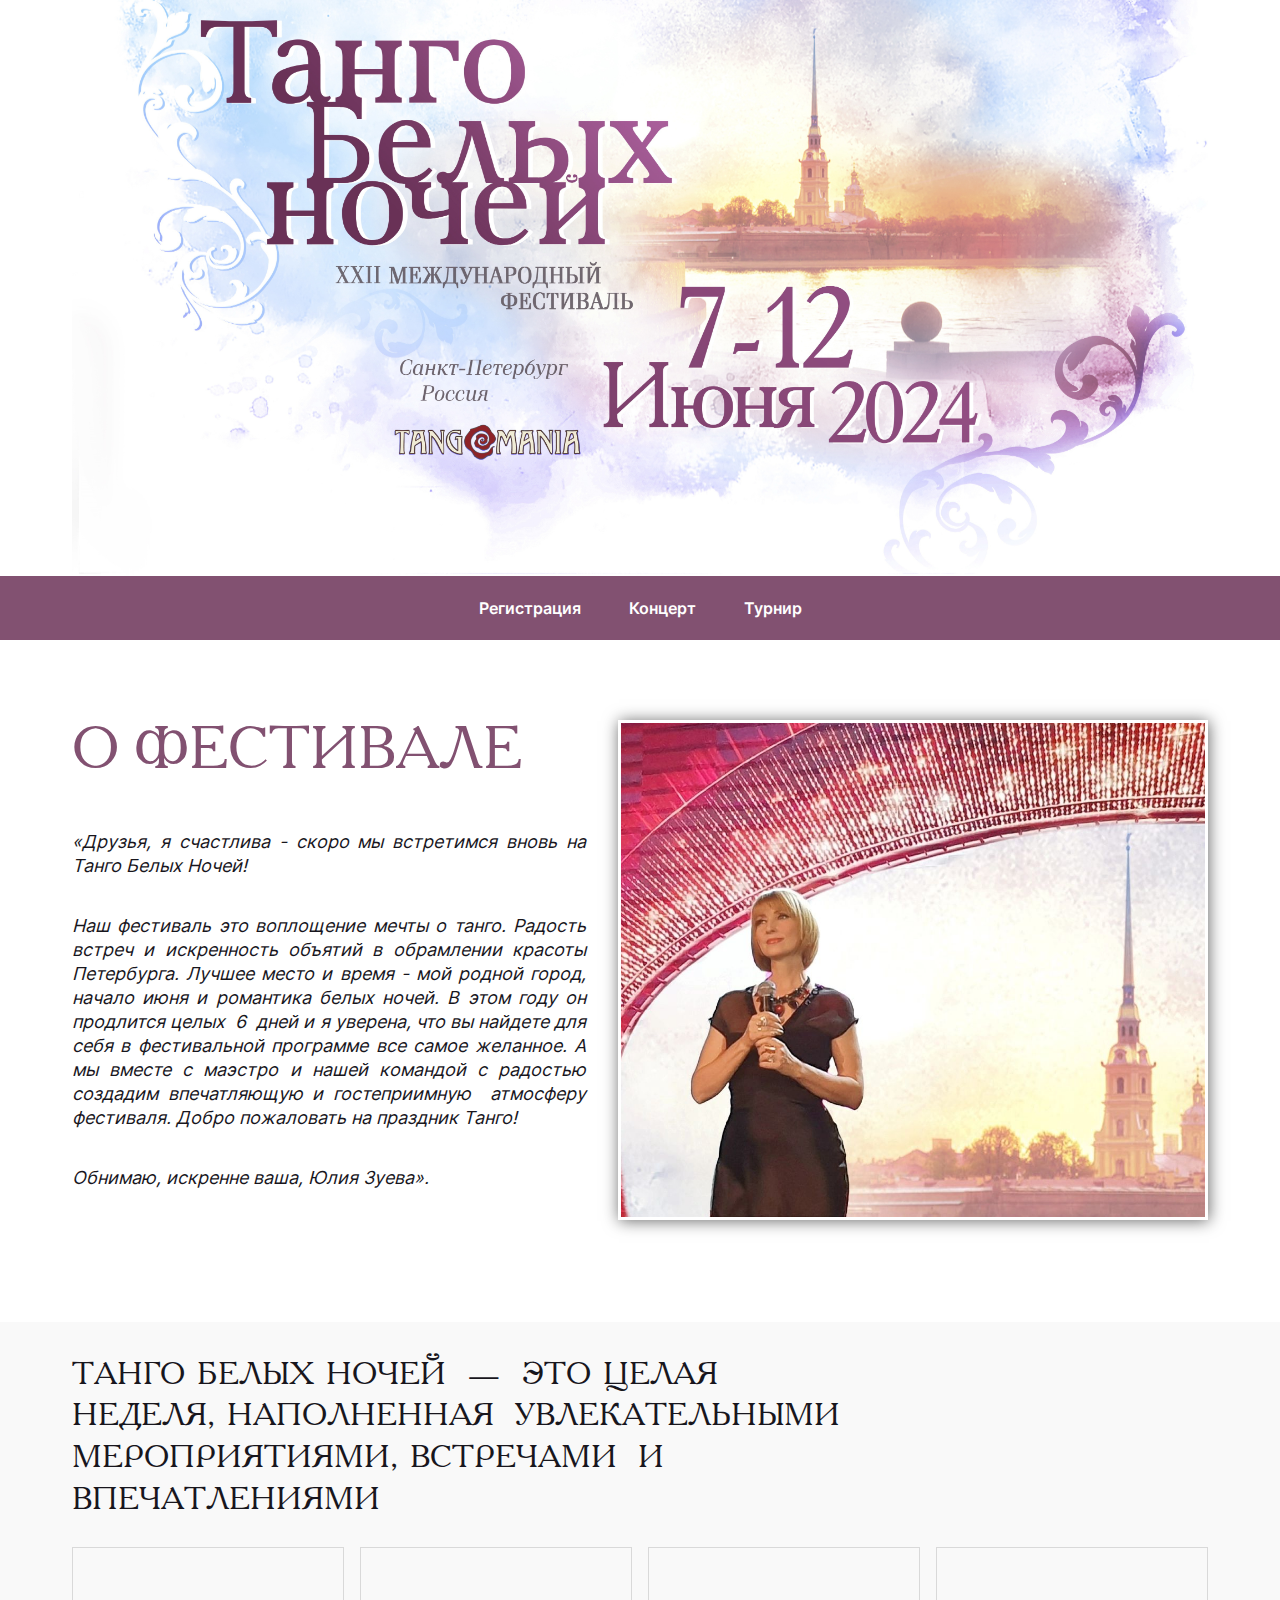
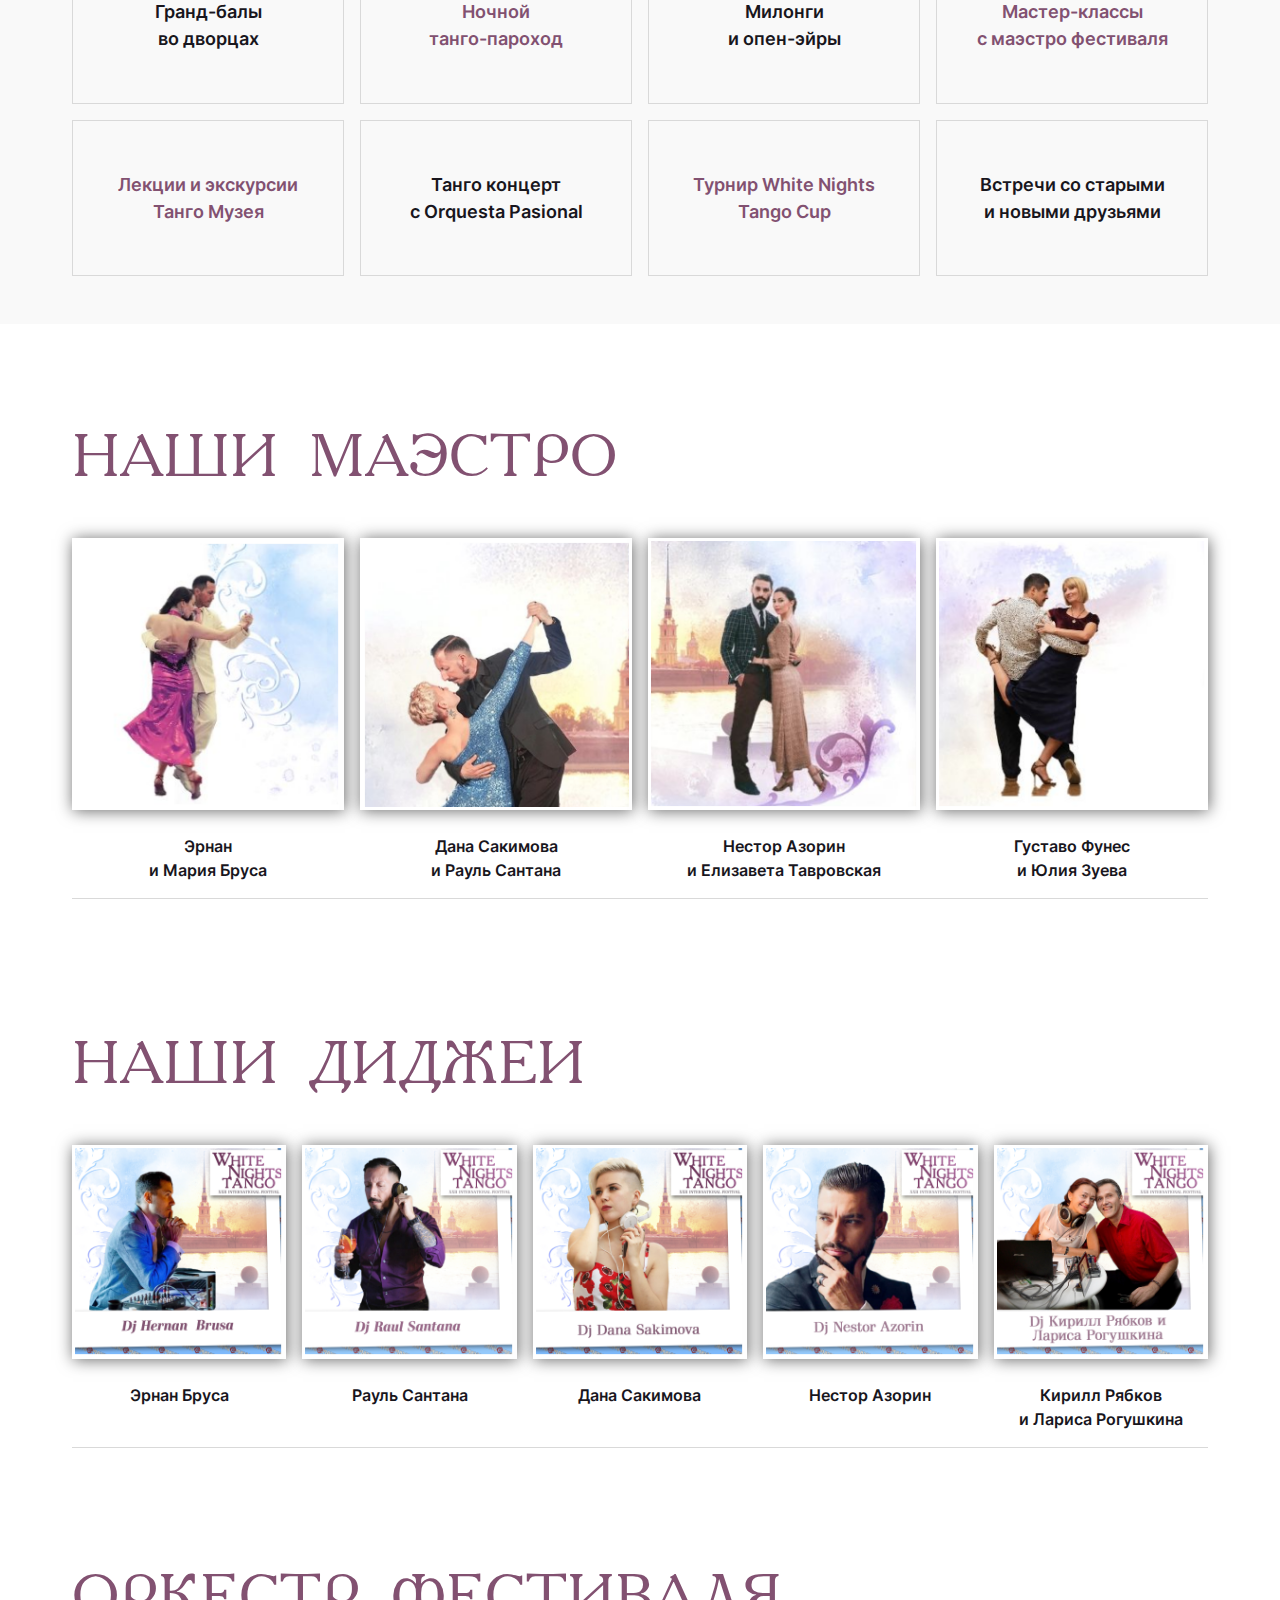
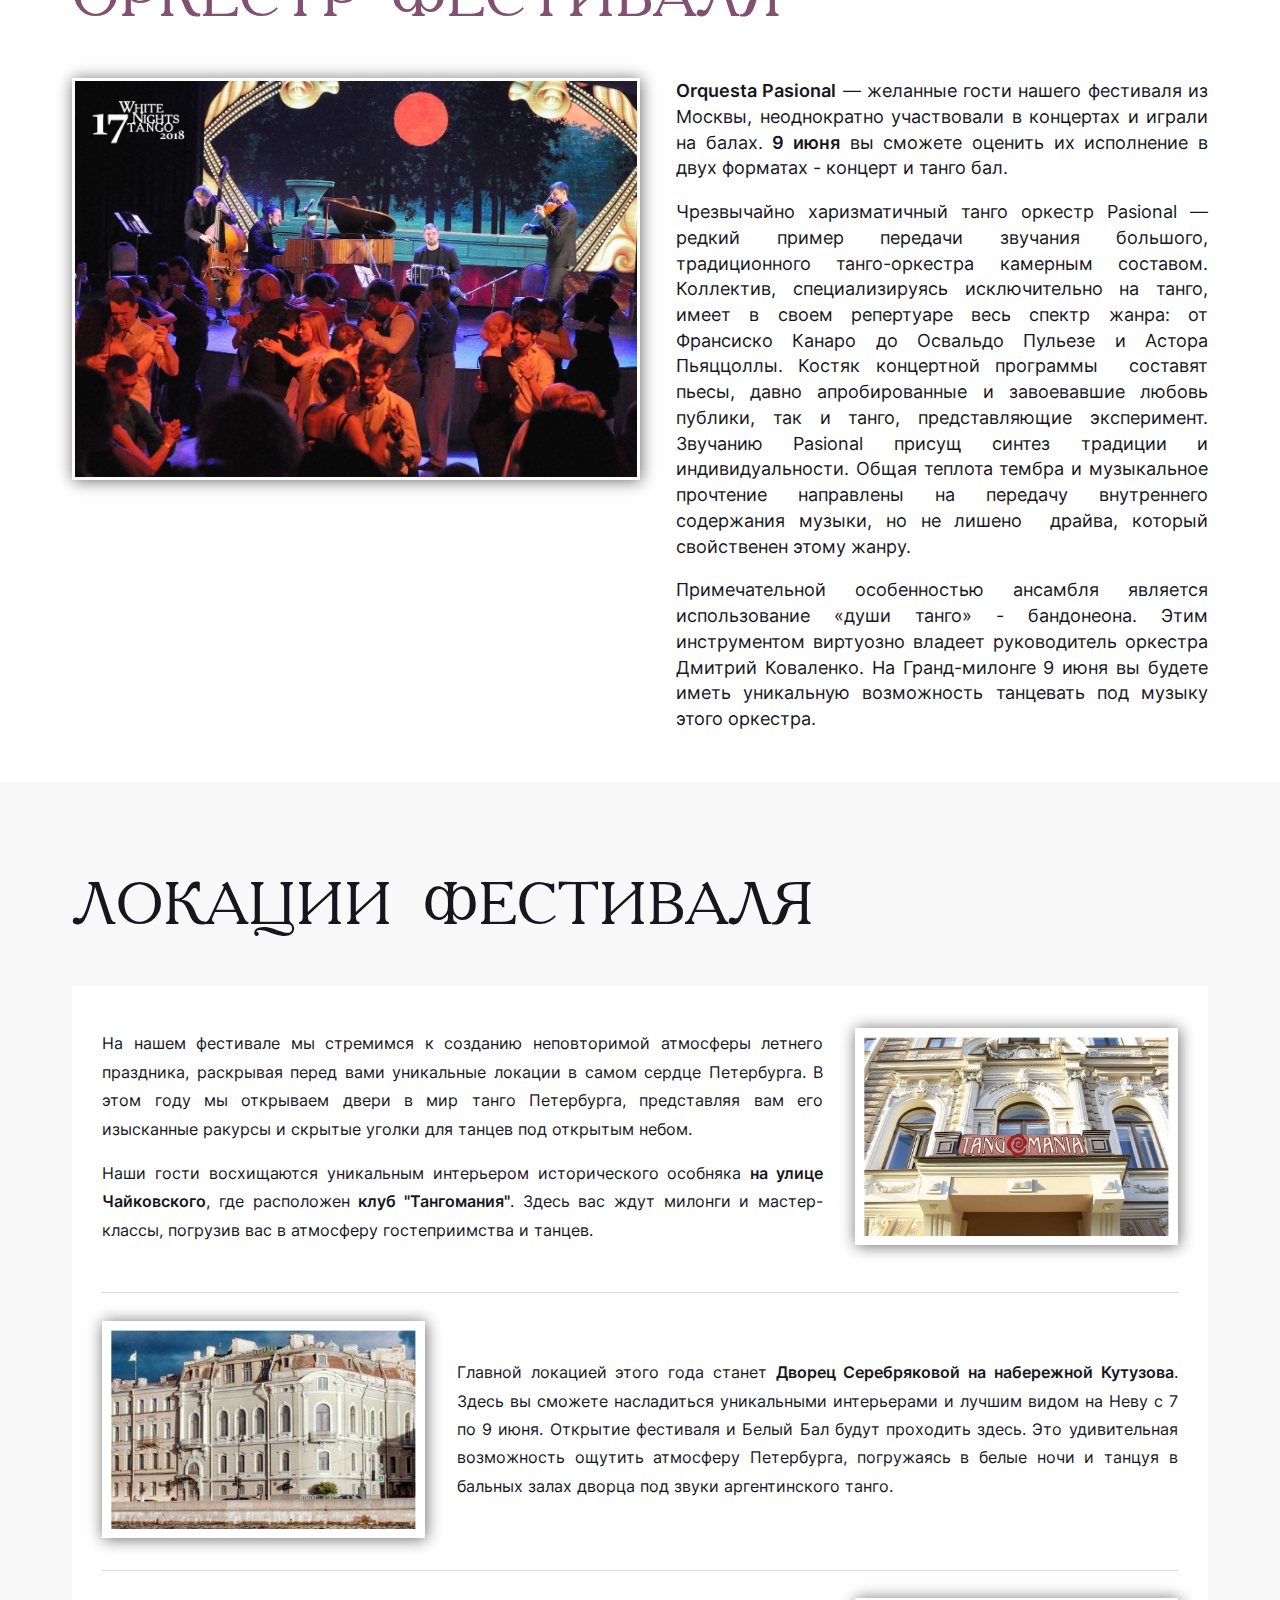
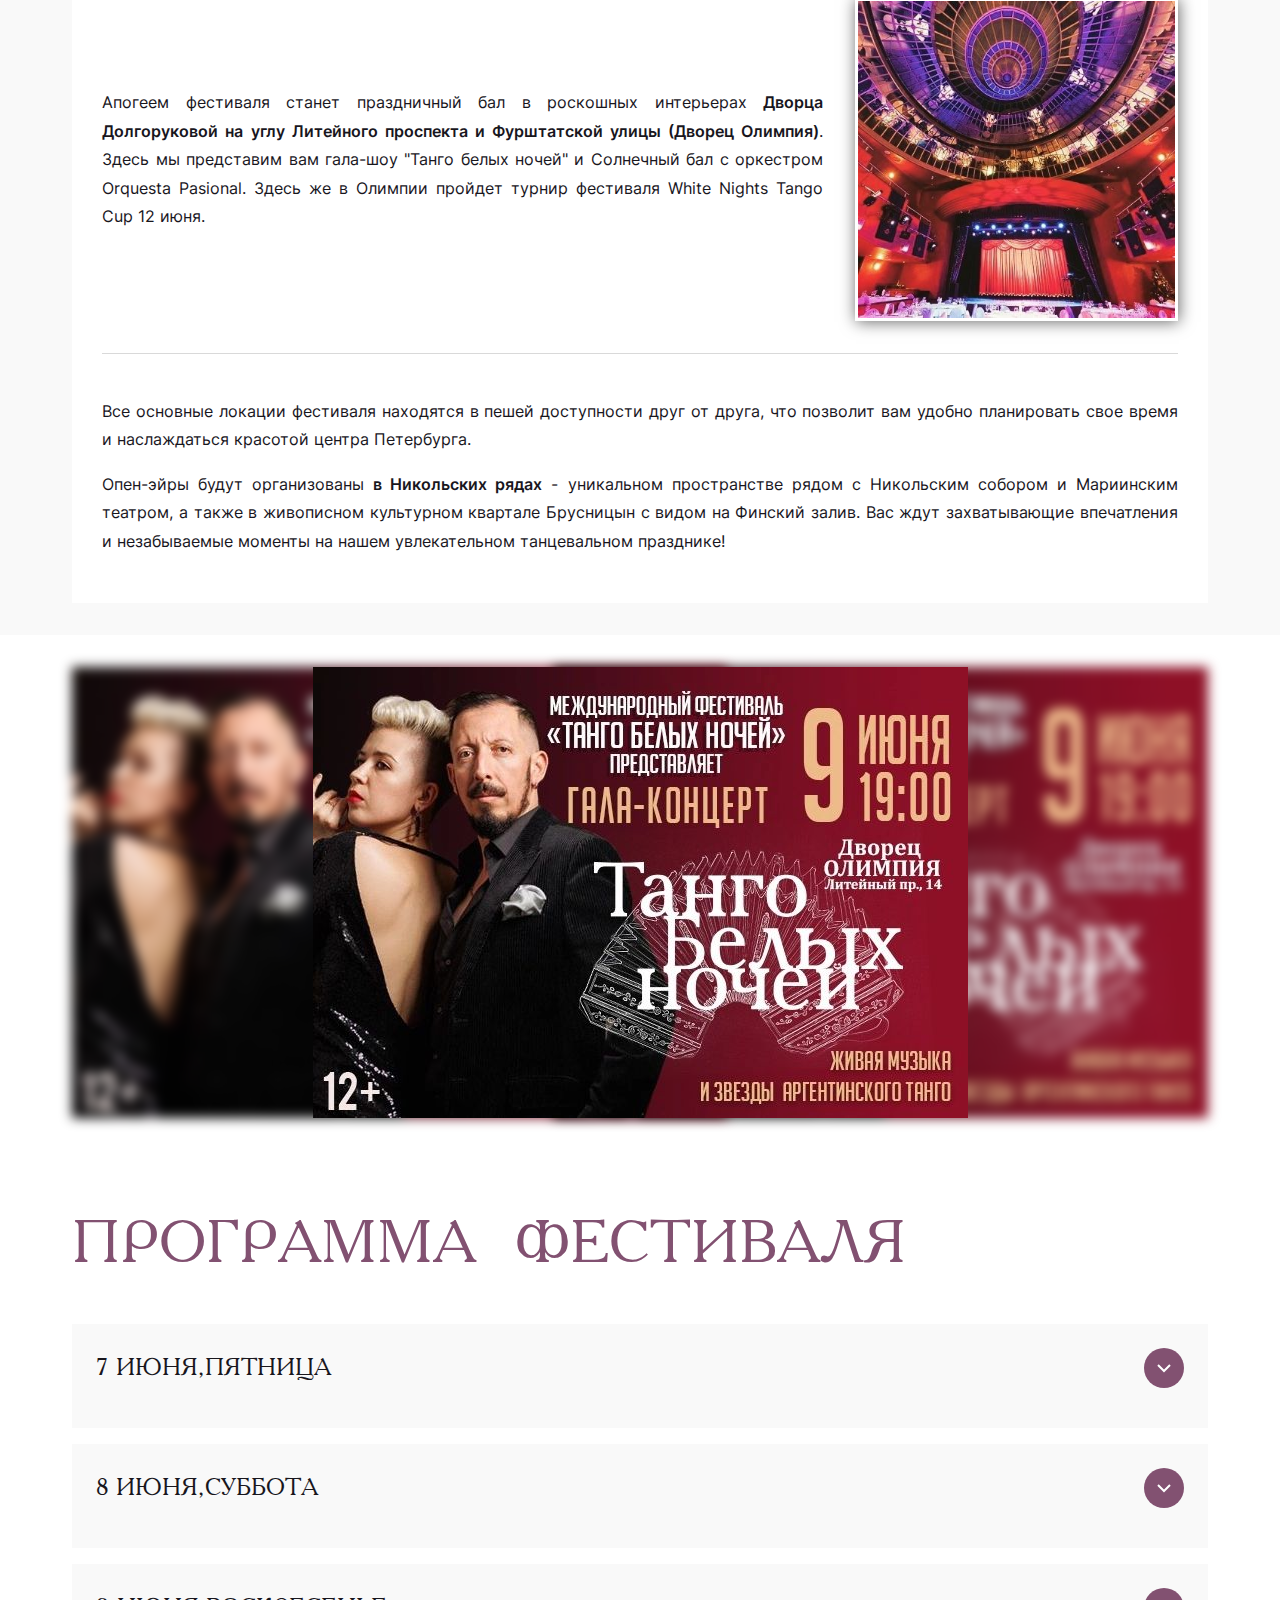
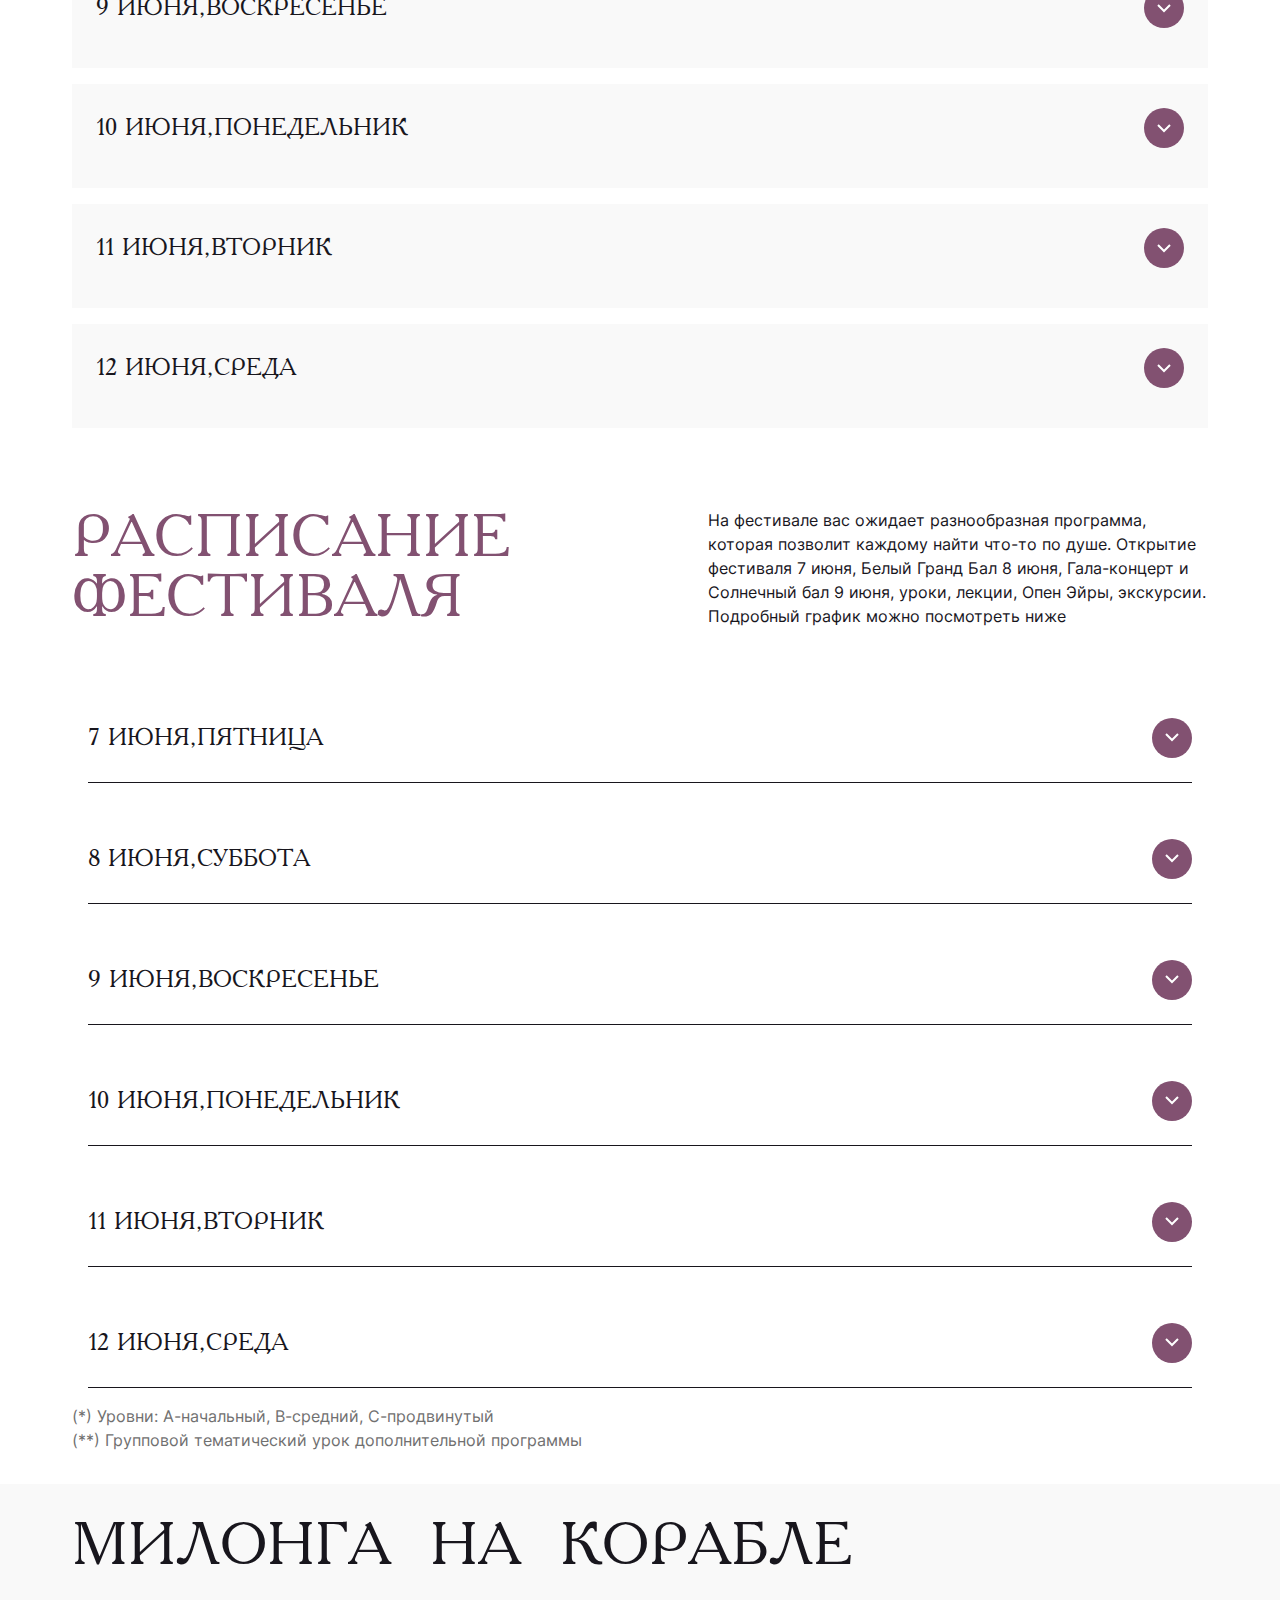
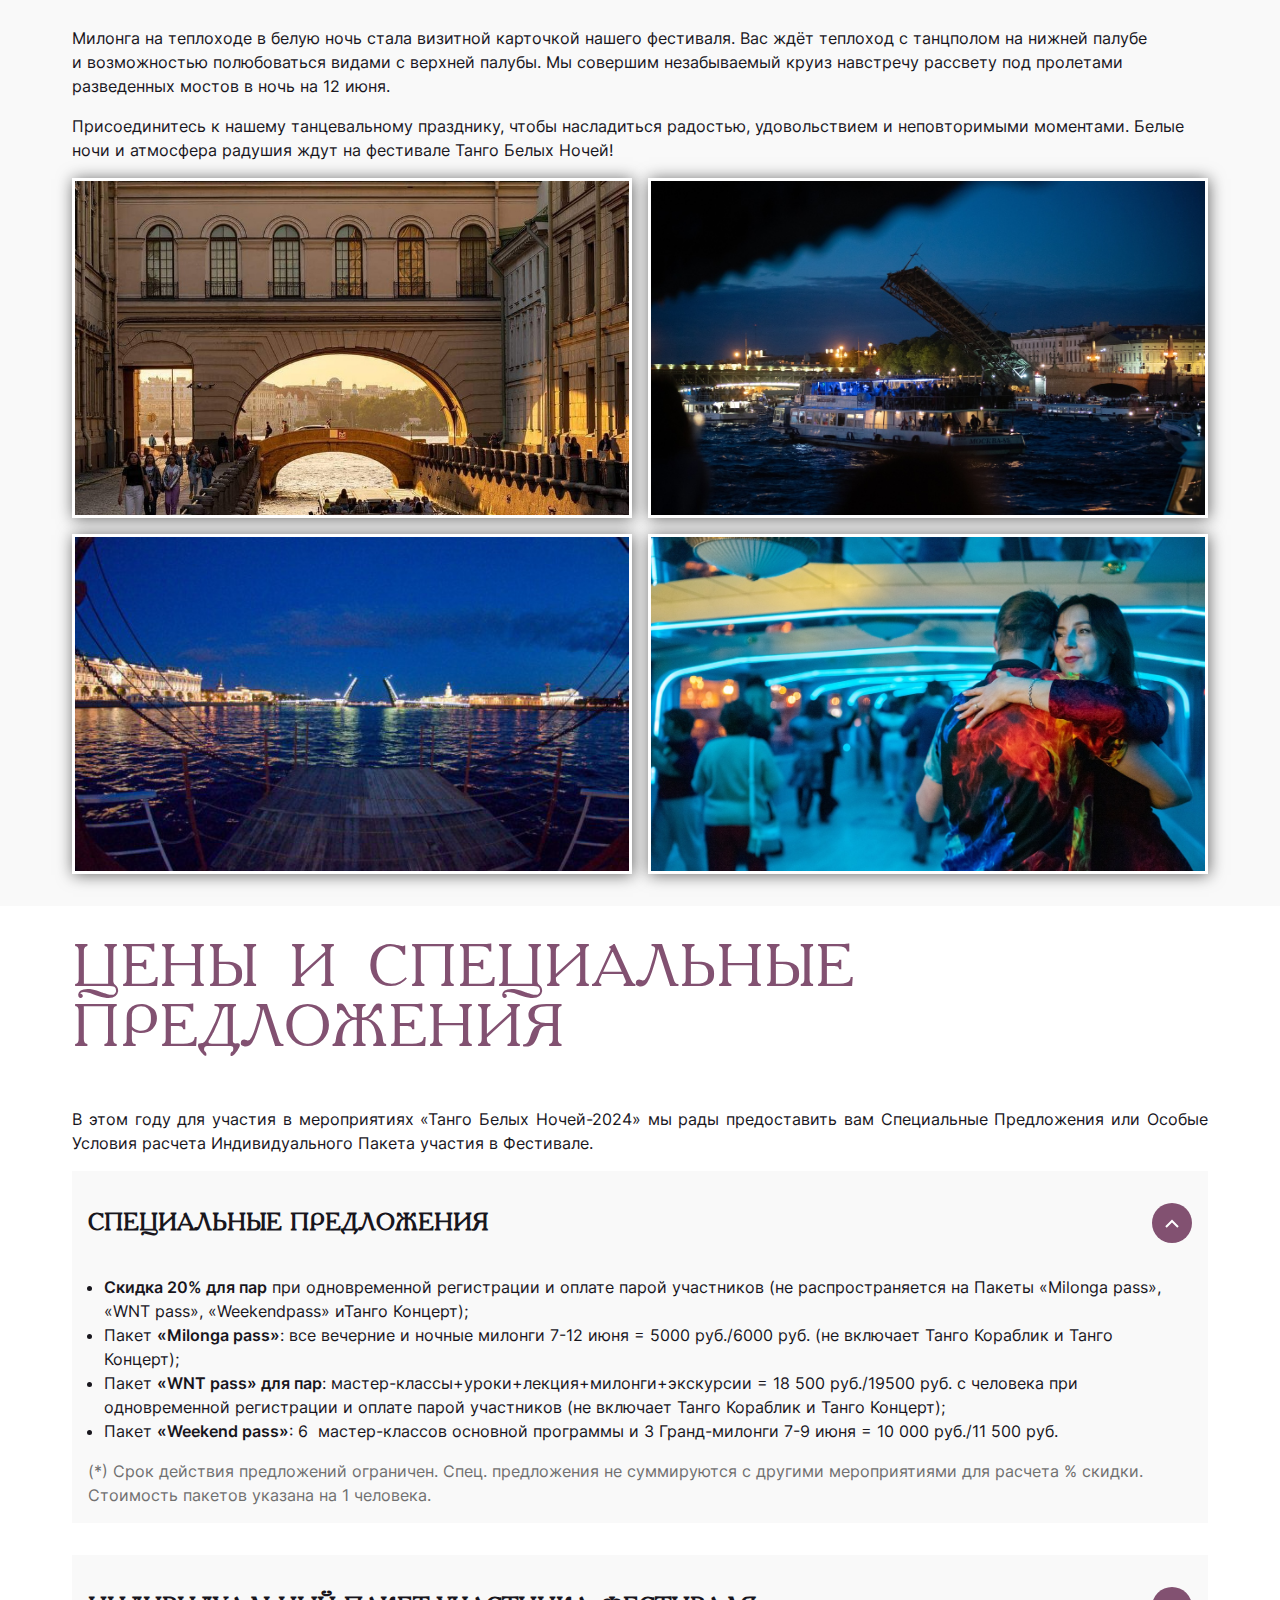
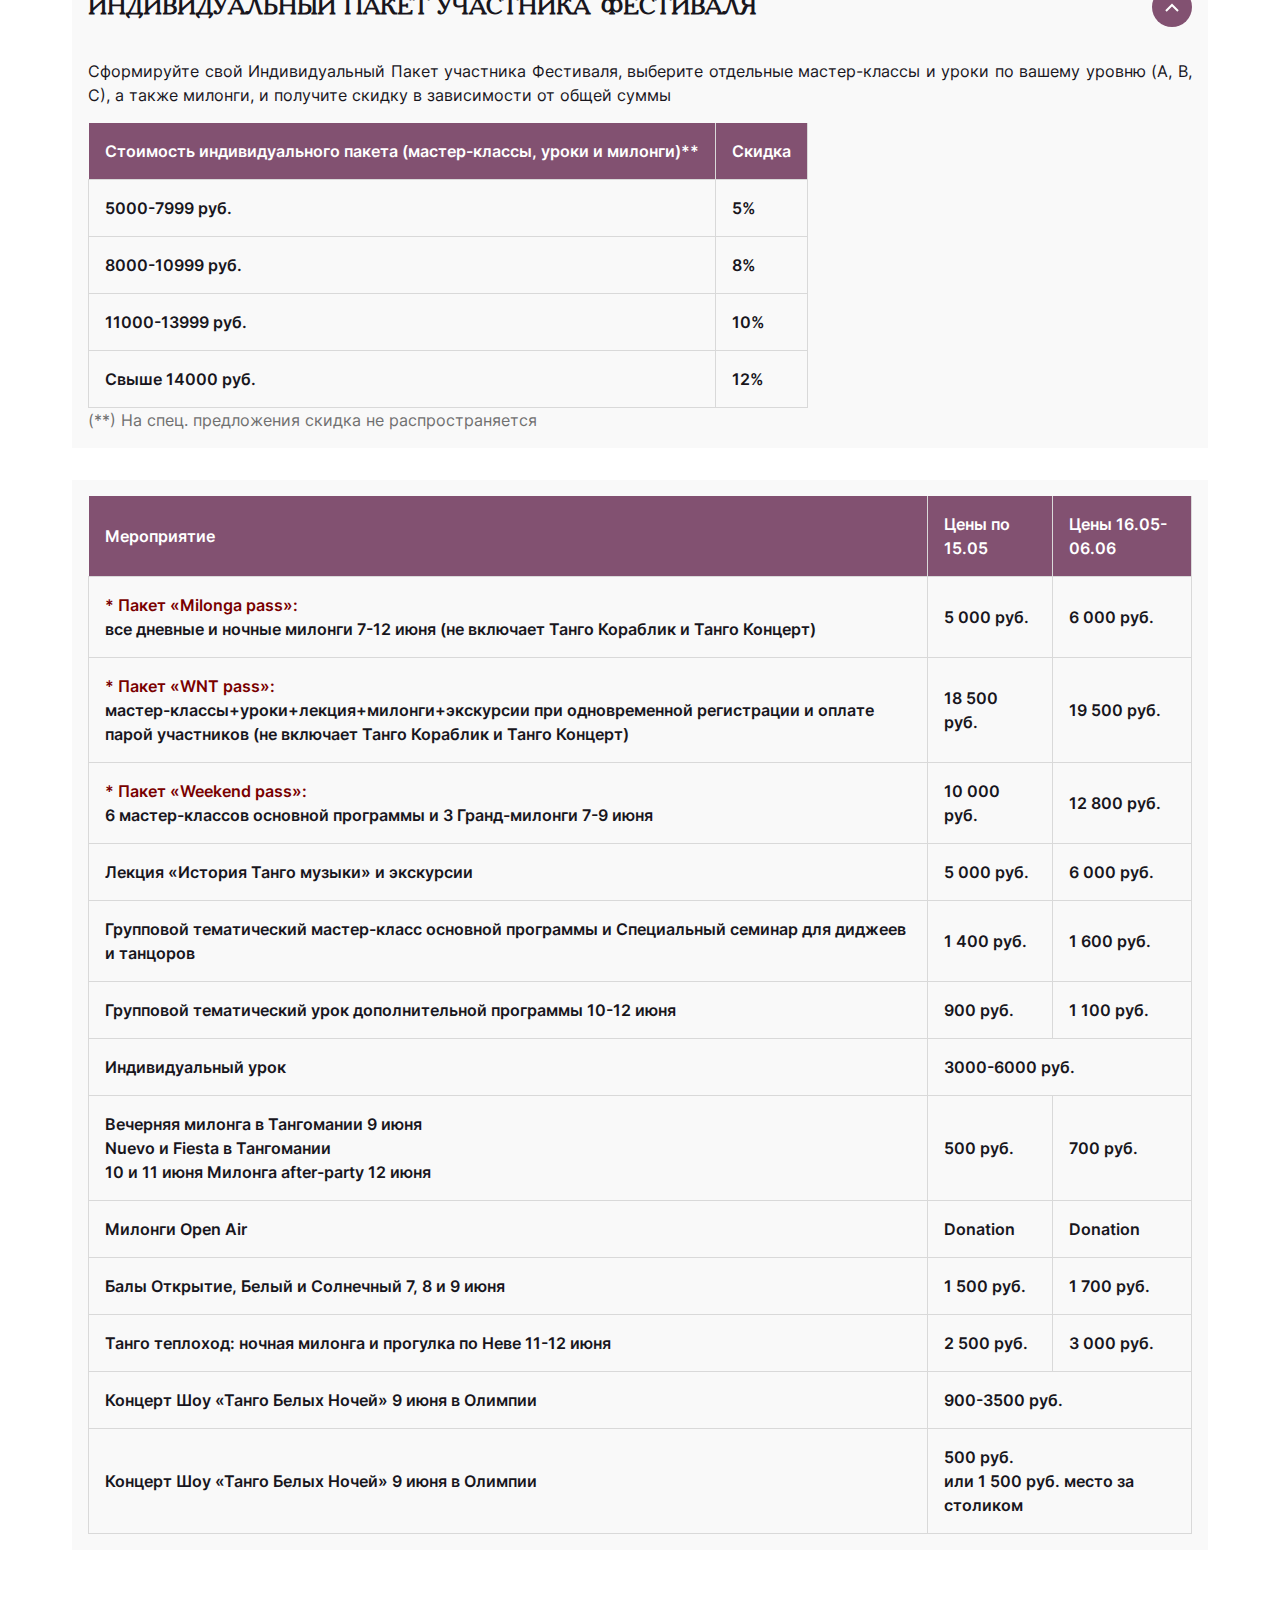
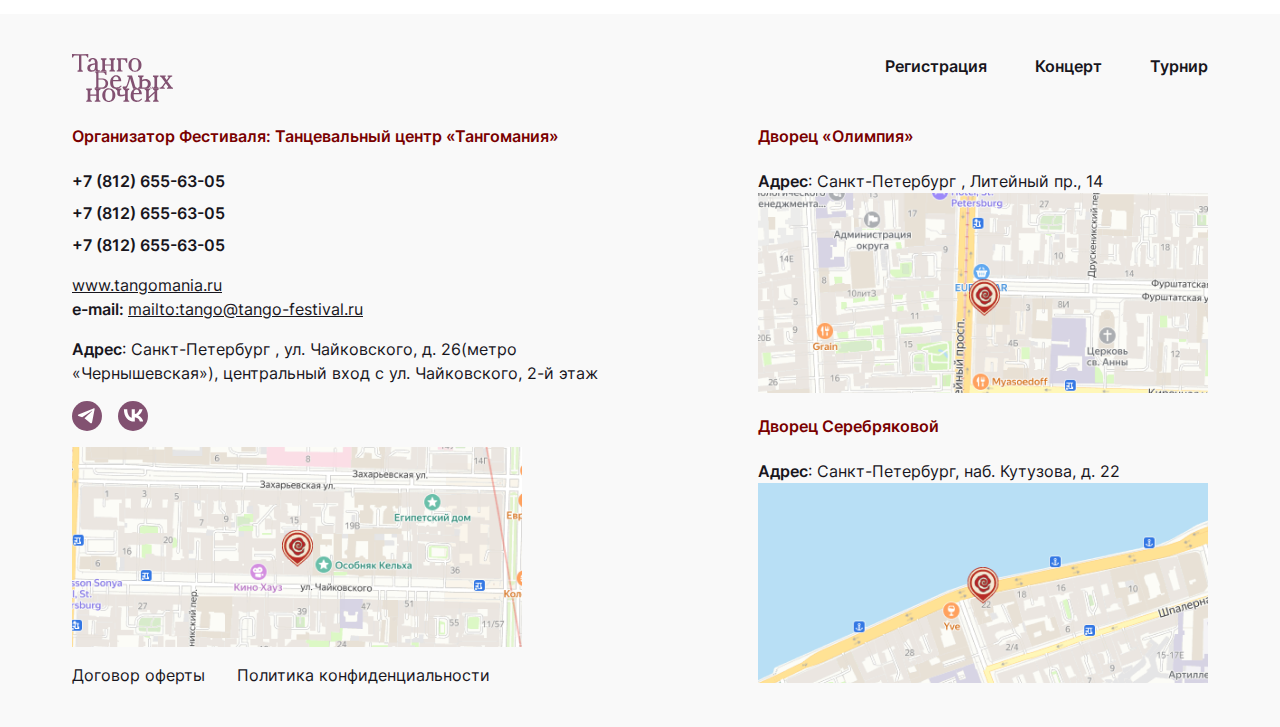
==== commit ca6827b6: "Add files via upload" ====
--- a/index.html
+++ b/index.html
@@ -97,13 +97,13 @@
             <div class="djs__inner"> 
               <h2 class="section__title">Наши диджеи</h2>
               <ul class="djs__list">
-                <li data-modaltext="4" data-modaltitle="Эрнан Бруса"><a> 
+                <li data-modaltext="6" data-modaltitle="Эрнан Бруса"><a> 
                     <!--img(src="img/" + path + "/" + image + "." + format, srcset= "img/" + path + "/" + image + "@2x." + format + " 2x", width= width, height= height, alt= altText)--><img src="img/content/djs/d-1.png" srcset="img/content/djs/d-1.png">
                     <div class="label">Эрнан Бруса</div></a></li>
                 <li data-modaltext="4" data-modaltitle="Рауль Сантана"><a> 
                     <!--img(src="img/" + path + "/" + image + "." + format, srcset= "img/" + path + "/" + image + "@2x." + format + " 2x", width= width, height= height, alt= altText)--><img src="img/content/djs/d-2.png" srcset="img/content/djs/d-2.png">
                     <div class="label">Рауль Сантана</div></a></li>
-                <li data-modaltext="4" data-modaltitle="Дана Сакимова"><a> 
+                <li data-modaltext="5" data-modaltitle="Дана Сакимова"><a> 
                     <!--img(src="img/" + path + "/" + image + "." + format, srcset= "img/" + path + "/" + image + "@2x." + format + " 2x", width= width, height= height, alt= altText)--><img src="img/content/djs/d-3.png" srcset="img/content/djs/d-3.png">
                     <div class="label">Дана Сакимова</div></a></li>
                 <li data-modaltext="4" data-modaltitle="Нестор Азорин"><a> 
@@ -189,7 +189,7 @@
             <div class="program__inner"> 
               <h2 class="section__title">ПРОГРАММА ФЕСТИВАЛЯ</h2>
               <div class="program__list">
-                <div class="program__item active"> 
+                <div class="program__item">
                   <div class="item__header">
                     <div class="date">7 июня, пятница</div>
                     <div class="toggleBtn"><img src="img/sprite/arrowDown.svg" alt="">
@@ -320,7 +320,7 @@
                     </table>
                   </div>
                 </div>
-                <div class="schedule__item active">
+                <div class="schedule__item">
                   <div class="item__header">
                     <div class="date">8 июня, суббота</div>
                     <div class="toggleBtn"><img src="img/sprite/arrowDown.svg" alt="">
@@ -430,6 +430,13 @@
                   </div>
                   <div class="item__content"> 
                     <table>
+                      <tr> 
+                        <th>Время</th>
+                        <th>Мероприятие</th>
+                        <th>Преподаватель, DJ</th>
+                        <th>Участие</th>
+                        <th>Место проведения</th>
+                      </tr>
                       <tr> 
                         <td>13:00-14:15</td>
                         <td><span class='title'>Урок №9</span><br> Техника для партнеров и дам. Постура, шаг, очо, хиро.</td>
--- a/css/style.min.css
+++ b/css/style.min.css
@@ -1,3 +1,3 @@
 /*! normalize.css v8.0.1 | MIT License | github.com/necolas/normalize.css */
-html{-webkit-text-size-adjust:100%}details,main{display:block}h1{margin:.67em 0;font-size:2em}hr{-webkit-box-sizing:content-box;box-sizing:content-box;height:0;overflow:visible}code,kbd,pre,samp{font-size:1em;font-family:monospace,monospace}a{background-color:transparent;color:#18161d;text-decoration:none}abbr[title]{-webkit-text-decoration:underline dotted;text-decoration:underline dotted;border-bottom:none}b,strong{font-weight:bolder}small{font-size:80%}sub,sup{position:relative;font-size:75%;line-height:0;vertical-align:baseline}sub{bottom:-.25em}sup{top:-.5em}img{border-style:none}button,input,optgroup,select,textarea{margin:0;font-size:100%;line-height:1.15;font-family:inherit}button,input{overflow:visible}button,select{text-transform:none}[type=button]::-moz-focus-inner,[type=reset]::-moz-focus-inner,[type=submit]::-moz-focus-inner,button::-moz-focus-inner{padding:0;border-style:none}[type=button]:-moz-focusring,[type=reset]:-moz-focusring,[type=submit]:-moz-focusring,button:-moz-focusring{outline:1px dotted ButtonText}fieldset{padding:.35em .75em .625em}legend{display:table;max-width:100%;color:inherit;white-space:normal}progress{vertical-align:baseline}textarea{overflow:auto;resize:none}[type=checkbox],[type=radio],legend{-webkit-box-sizing:border-box;box-sizing:border-box;padding:0}[type=number]::-webkit-inner-spin-button,[type=number]::-webkit-outer-spin-button{height:auto}[type=search]{outline-offset:-2px;-webkit-appearance:textfield}[type=search]::-webkit-search-decoration{-webkit-appearance:none}::-webkit-file-upload-button{font:inherit;-webkit-appearance:button}summary{display:list-item}[hidden],template{display:none}@font-face{font-style:normal;font-weight:400;font-family:"Inter";font-display:swap;src:url(../fonts/Inter-Regular.ttf) format("truetype")}@font-face{font-style:normal;font-weight:500;font-family:"Inter";font-display:swap;src:url(../fonts/Inter-Medium.ttf) format("truetype")}@font-face{font-style:normal;font-weight:600;font-family:"Inter";font-display:swap;src:url(../fonts/Inter-SemiBold.ttf) format("truetype")}@font-face{font-style:normal;font-weight:400;font-family:"Academy";font-display:swap;src:url(../fonts/Academy.woff2) format("woff2"),url(../fonts/Academy.woff) format("woff")}*,::after,::before{-webkit-box-sizing:border-box;box-sizing:border-box}body,html{margin:0;padding:0;min-height:100vh}html{font-style:normal;font-weight:400;font-size:16px;line-height:24px;font-family:"Inter","Arial",sans-serif;color:#18161d;-webkit-font-smoothing:antialiased;-moz-osx-font-smoothing:grayscale;text-rendering:optimizeLegibility}body{width:100%;height:100%;background-color:#fff}img,video{display:block;max-width:100%;height:auto}input:-webkit-autofill{-webkit-box-shadow:inset 0 0 0 1000px #fff;box-shadow:inset 0 0 0 1000px #fff;-webkit-text-fill-color:#18161d}input,select,textarea{border-radius:0}input::-webkit-input-placeholder,textarea::-webkit-input-placeholder{opacity:1}input::-moz-placeholder,textarea::-moz-placeholder{opacity:1}input::-ms-input-placeholder,textarea::-ms-input-placeholder{opacity:1}input::placeholder,textarea::placeholder{opacity:1}input:invalid,textarea:invalid{-webkit-box-shadow:none;box-shadow:none}input::-ms-clear,input::-ms-reveal{display:none}input[type=search]::-webkit-search-cancel-button,input[type=search]::-webkit-search-decoration,input[type=search]::-webkit-search-results-button,input[type=search]::-webkit-search-results-decoration{-webkit-appearance:none;appearance:none}input::-webkit-inner-spin-button,input::-webkit-outer-spin-button{margin:0;-webkit-appearance:none;appearance:none}input[type=number]{-webkit-appearance:textfield;-moz-appearance:textfield;appearance:textfield}input:matches([type=email],[type=number],[type=password],[type=search],[type=tel],[type=text],[type=url]),select,textarea{-webkit-appearance:none;-moz-appearance:none;appearance:none}[type=button],[type=reset],[type=submit],button{-webkit-appearance:none;-moz-appearance:none;appearance:none}button.btn{border:0;background-color:transparent}.wrapper{position:relative;display:-webkit-box;display:-ms-flexbox;display:flex;-webkit-box-orient:vertical;-webkit-box-direction:normal;-ms-flex-direction:column;flex-direction:column;min-height:100vh;min-height:calc(100*var(--vh, 1vh))}.footer .footer__inner .footer__content .socialBtns button.btn svg,.wrapper .footer,.wrapper .header{-ms-flex-negative:0;flex-shrink:0}.wrapper main{-webkit-box-flex:1;-ms-flex-positive:1;flex-grow:1}.rouble{font-weight:400!important;font-family:"Rouble","Arial",sans-serif;text-transform:lowercase!important}.custom-select select,.visually-hidden{position:absolute;width:1px;height:1px;margin:-1px;padding:0;overflow:hidden;white-space:nowrap;border:0;clip:rect(0 0 0 0);clip-path:inset(100%)}.scroll-lock-ios{position:fixed;overflow:hidden}.scroll-lock{overflow:hidden}.no-scrollbar{-ms-overflow-style:none;scrollbar-width:none}.modal::-webkit-scrollbar,.no-scrollbar::-webkit-scrollbar{display:none}.no-transition{-webkit-transition:none!important;transition:none!important}.js-focus-visible :focus:not(.focus-visible){outline:0}.container{width:100%;max-width:1200px;margin:0 auto}.header{background-color:#fff}.nav{background-color:#825171}.footer .footer__inner .footer__content .socialBtns button.btn,.nav__list{display:-webkit-box;display:-ms-flexbox;display:flex;-webkit-box-pack:center;-ms-flex-pack:center;justify-content:center}.nav__list{margin:0;padding:1.25em 0;-webkit-column-gap:3em;-moz-column-gap:3em;column-gap:3em;list-style:none;font-weight:600}.nav__link{color:#fff}.nav__link.is-active{opacity:.6}.custom-select__text br,.nav__toggle{display:none}.footer{padding:40px 0;background-color:#f9f9f9}.footer .footer__inner .footer__links.mobile{display:none;-webkit-column-gap:2em;-moz-column-gap:2em;column-gap:2em;-webkit-box-orient:vertical;-webkit-box-direction:normal;-ms-flex-direction:column;flex-direction:column}.footer .footer__inner .footer__content,.footer .footer__inner .footer__header{display:-webkit-box;display:-ms-flexbox;display:flex;-webkit-box-pack:justify;-ms-flex-pack:justify;justify-content:space-between}.footer .footer__inner .footer__header .nav{background-color:transparent;display:-webkit-box;display:-ms-flexbox;display:flex;-webkit-column-gap:3em;-moz-column-gap:3em;column-gap:3em;font-weight:600}.footer .footer__inner .footer__content .socialBtns{display:-webkit-box;display:-ms-flexbox;display:flex;margin-top:1em;margin-bottom:1em;-webkit-column-gap:1em;-moz-column-gap:1em;column-gap:1em}.footer .footer__inner .footer__content .socialBtns button.btn{width:30px;aspect-ratio:1;background-color:#825171;border-radius:100%;-webkit-box-align:center;-ms-flex-align:center;align-items:center}.footer .footer__inner .footer__content .footer__info h4.title,.price .price__block.price__list table .title{color:#790000}.footer .footer__inner .footer__content .footer__info .phones{display:-webkit-box;display:-ms-flexbox;display:flex;-webkit-box-orient:vertical;-webkit-box-direction:normal;-ms-flex-direction:column;flex-direction:column;font-weight:700;row-gap:.5em}.footer .footer__inner .footer__content .footer__info .sites{margin-top:1em;margin-bottom:1em}.footer .footer__inner .footer__content .footer__info .sites a,form.regForm__main .regForm__block.footer a,form.regForm__main .row a{text-decoration:underline}.footer .footer__inner .footer__content .footer__info .email span,.price .price__block.indPack table,.price .price__block.price__list table{font-weight:600}.footer .footer__inner .footer__content .footer__column:first-child{max-width:50%}.footer .footer__inner .footer__content .footer__links{display:-webkit-box;display:-ms-flexbox;display:flex;-webkit-column-gap:2em;-moz-column-gap:2em;column-gap:2em;padding-top:1em}.modal,.modal__wrapper{display:-webkit-box;display:-ms-flexbox;display:flex}.modal{position:fixed;top:0;right:0;bottom:0;left:0;z-index:1000;-webkit-box-orient:vertical;-webkit-box-direction:normal;-ms-flex-direction:column;flex-direction:column;overflow-y:auto;-webkit-overflow-scrolling:touch;background-color:rgba(24,22,29,.8);-webkit-transform:scale(1.2);transform:scale(1.2);visibility:hidden;opacity:0;-webkit-transition:opacity .6s cubic-bezier(.55,0,.1,1),visibility .6s cubic-bezier(.55,0,.1,1),-webkit-transform .6s cubic-bezier(.55,0,.1,1);transition:opacity .6s cubic-bezier(.55,0,.1,1),transform .6s cubic-bezier(.55,0,.1,1),visibility .6s cubic-bezier(.55,0,.1,1);transition:opacity .6s cubic-bezier(.55,0,.1,1),transform .6s cubic-bezier(.55,0,.1,1),visibility .6s cubic-bezier(.55,0,.1,1),-webkit-transform .6s cubic-bezier(.55,0,.1,1);pointer-events:none;-ms-overflow-style:none;scrollbar-width:none}.modal__wrapper{position:relative;-ms-flex-negative:0;flex-shrink:0;-webkit-box-pack:center;-ms-flex-pack:center;justify-content:center;-webkit-box-align:center;-ms-flex-align:center;align-items:center;width:100%;min-height:100%;padding:60px 40px}.modal__overlay{position:absolute;top:0;left:0;width:100%;height:100%;cursor:pointer}.modal__content{position:relative;width:600px;padding:40px;background-color:#fff}.modal__close-btn{position:absolute;top:22px;right:22px;z-index:1;width:40px;height:40px;padding:0;background:0 0;border:0;cursor:pointer;-webkit-transition:opacity .3s ease;transition:opacity .3s ease}.modal__close-btn.focus-visible:focus{opacity:.5}.modal--responsive .modal__content{width:100%}.modal--fit-content .modal__content{width:auto}.modal--no-scale{-webkit-transform:none;transform:none}.modal--preload{-webkit-transition:none;transition:none}.modal.is-active{-webkit-transform:scale(1);transform:scale(1);visibility:visible;opacity:1;pointer-events:auto}.custom-input,.custom-textarea{position:relative;display:-webkit-box;display:-ms-flexbox;display:flex;width:530px;padding:14px 0 28px}.custom-input label,.custom-textarea label{display:-webkit-box;display:-ms-flexbox;display:flex;-webkit-box-align:center;-ms-flex-align:center;align-items:center;width:100%}.custom-input label input,.custom-input label textarea,.custom-textarea label input,.custom-textarea label textarea{-webkit-box-flex:1;-ms-flex-positive:1;flex-grow:1;max-width:300px;min-height:48px;margin-left:auto;padding:10px;border:2px solid rgba(0,0,0,.2);border-radius:5px;outline:0;-webkit-transition:border .3s ease;transition:border .3s ease}.custom-input label input:hover,.custom-input label textarea:hover,.custom-textarea label input:hover,.custom-textarea label textarea:hover{border:2px solid rgba(0,0,0,.5)}.custom-input label input:focus,.custom-input label textarea:focus,.custom-textarea label input:focus,.custom-textarea label textarea:focus{border:2px solid rgba(0,0,0,.8)}.custom-input__error,.custom-textarea__error{position:absolute;right:0;bottom:35px;color:#ff1553;opacity:0;-webkit-transition:opacity .3s ease;transition:opacity .3s ease}.custom-input.is-invalid input,.custom-input.is-invalid textarea,.custom-textarea.is-invalid input,.custom-textarea.is-invalid textarea{border:2px solid #ff1553}.custom-input.is-invalid input:focus,.custom-input.is-invalid input:hover,.custom-input.is-invalid textarea:focus,.custom-input.is-invalid textarea:hover,.custom-textarea.is-invalid input:focus,.custom-textarea.is-invalid input:hover,.custom-textarea.is-invalid textarea:focus,.custom-textarea.is-invalid textarea:hover{border:2px solid rgba(255,21,83,.5)}.custom-input.is-valid input,.custom-textarea.is-valid input{border:2px solid #22b259}.custom-input.is-valid input:focus,.custom-input.is-valid input:hover,.custom-textarea.is-valid input:focus,.custom-textarea.is-valid input:hover{border:2px solid rgba(34,178,89,.5)}.custom-input .input-message,.custom-textarea .input-message{position:absolute;right:0;bottom:-5px}.custom-input .input-message.is-invalid,.custom-textarea .input-message.is-invalid{color:red}.custom-input .input-message.is-valid,.custom-textarea .input-message.is-valid{color:#15ab07}.custom-toggle{position:relative;font-size:18px;line-height:27px;font-weight:300;display:-webkit-box;display:-ms-flexbox;display:flex;width:500px;padding:14px 0 10px 36px}.custom-toggle:last-of-type{padding:14px 0 58px 36px}.custom-toggle input{position:absolute;width:1px;height:1px;margin:-1px;clip:rect(0 0 0 0)}.custom-toggle label{position:relative;padding-left:52px;cursor:pointer}.custom-toggle label span{margin-bottom:0;margin-left:0}.custom-toggle--checkbox .custom-toggle__icon,.custom-toggle--radio .custom-toggle__icon{position:absolute;top:0;left:0;width:28px;height:28px;border:1.5px solid #2c39f2;-webkit-transition:border .3s ease;transition:border .3s ease}.custom-toggle--checkbox .custom-toggle__icon::before,.custom-toggle--radio .custom-toggle__icon::before{content:"";position:absolute;top:50%;left:50%;width:20px;height:20px;-webkit-transform:translate(-50%,-50%);transform:translate(-50%,-50%)}.custom-toggle--checkbox .custom-toggle__icon::before{background-color:transparent;-webkit-transition:background-color .3s ease;transition:background-color .3s ease}.custom-toggle--radio .custom-toggle__icon{border:1px solid #2c39f2;border-radius:50%}.custom-toggle--radio .custom-toggle__icon::before{color:transparent;border-radius:50%;-webkit-transition:color .3s ease;transition:color .3s ease}.custom-toggle input:checked+.custom-toggle__icon{border:1.5px solid #2c39f2}.custom-toggle input:checked+.custom-toggle__icon::before{background-color:#2c39f2}.custom-toggle.is-invalid label span{color:#ff1553}.custom-toggle .input-message{position:absolute;right:0;bottom:-5px}.custom-toggle .input-message.is-invalid{color:red}.custom-toggle .input-message.is-valid{color:#15ab07}.custom-select{position:relative;width:300px;padding:14px 0 28px;margin:0 0 44px}.custom-select__label,.custom-select__placeholder{position:absolute;top:50%;left:10px;-webkit-transform:translateY(-50%);transform:translateY(-50%);-webkit-transition:opacity .3s ease,-webkit-transform .3s ease;transition:transform .3s ease,opacity .3s ease;transition:transform .3s ease,opacity .3s ease,-webkit-transform .3s ease;pointer-events:none}.custom-select__placeholder{-webkit-transform:translateY(-80%);transform:translateY(-80%)}.custom-select__button{display:-webkit-box;display:-ms-flexbox;display:flex;-webkit-box-align:center;-ms-flex-align:center;align-items:center;width:100%;height:48px;padding:5px 10px;background-color:transparent;border:2px solid rgba(0,0,0,.2);border-radius:5px;outline:0;cursor:pointer;-webkit-transition:border .3s ease;transition:border .3s ease}.custom-select__button:hover{border:2px solid rgba(0,0,0,.5)}.custom-select__button:focus{border:2px solid rgba(0,0,0,.8)}.custom-select__button:disabled{pointer-events:none;opacity:.3}.custom-select__list{position:absolute;bottom:10px;z-index:1;width:100%;max-height:100px;margin:0;padding:0;overflow-y:auto;list-style:none;background-color:#fff;border:2px solid #000;-webkit-transform:translateY(100%);transform:translateY(100%);visibility:hidden;opacity:0;-webkit-transition:visibility .3s ease,opacity .3s ease;transition:visibility .3s ease,opacity .3s ease}.custom-select__item{padding:5px;outline:0;cursor:pointer;-webkit-transition:background-color .3s ease;transition:background-color .3s ease}.custom-select__item[aria-selected=true]{background-color:rgba(0,0,0,.2)}.custom-select__item[aria-selected=true].focus-visible:focus{background-color:rgba(0,0,0,.2)}.custom-select__item.focus-visible:focus{background-color:rgba(0,0,0,.4)}.custom-select__error{position:absolute;bottom:-15px;left:0;color:#ff1553;opacity:0;-webkit-transition:opacity .1s ease;transition:opacity .1s ease}.custom-select__text{font-size:20px;line-height:24px;-ms-flex-negative:0;flex-shrink:0;width:80%;overflow:hidden;text-align:left;white-space:nowrap;text-overflow:ellipsis;opacity:0;-webkit-transition:opacity .3s ease .1s;transition:opacity .3s ease .1s}.custom-select__icon{-ms-flex-negative:0;flex-shrink:0;width:20px;height:10px;margin-left:auto;background-color:#000;-webkit-transition:-webkit-transform .3s ease;transition:transform .3s ease;transition:transform .3s ease,-webkit-transform .3s ease;clip-path:polygon(100% 0,100% 20%,50% 100%,0 20%,0 0,50% 80%)}.custom-select.is-disabled{pointer-events:none}.about .about__inner h2.section__title.mobile,.custom-select.is-disabled .custom-select__list{display:none}.custom-select.open-up .custom-select__list{bottom:auto;top:0;-webkit-transform:translateY(calc(-100% + 10px));transform:translateY(calc(-100% + 10px))}.custom-select.is-open .custom-select__list{visibility:visible;opacity:1}.custom-select.is-open .custom-select__icon{-webkit-transform:rotate(180deg);transform:rotate(180deg)}.custom-select.is-open .custom-select__label{opacity:0}.custom-select.not-empty .custom-select__text{opacity:1}.custom-select.not-empty .custom-select__label,.custom-select.not-empty .custom-select__placeholder{opacity:0}.custom-select.is-invalid .custom-select__error{opacity:1}.custom-select.is-invalid .custom-select__button{border:2px solid #ff1553}.custom-select.is-invalid .custom-select__button:focus,.custom-select.is-invalid .custom-select__button:hover{border:2px solid rgba(255,21,83,.5)}.custom-select--placeholder .custom-select__label,.custom-select.slide-up.is-open .custom-select__label,.custom-select.slide-up.not-empty .custom-select__label{-webkit-transform:translateY(calc(-50% - 40px));transform:translateY(calc(-50% - 40px));opacity:1}.custom-select--placeholder.is-open .custom-select__label,.custom-select--placeholder.not-empty .custom-select__label,.custom-select.slide-up.is-open .custom-select__text,.custom-select.slide-up.not-empty .custom-select__text,.is-drag.input-upload__drop-zone::before{opacity:1}.custom-select .input-message{position:absolute;right:0;bottom:-5px}.custom-select .input-message.is-invalid{color:red}.custom-select .input-message.is-valid{color:#15ab07}.input-upload{margin-bottom:50px;display:-webkit-box;display:-ms-flexbox;display:flex;-webkit-box-orient:vertical;-webkit-box-direction:normal;-ms-flex-direction:column;flex-direction:column}.input-upload input{position:absolute;width:1px;height:1px;margin:-1px;padding:0;overflow:hidden;white-space:nowrap;border:0;clip:rect(0 0 0 0);clip-path:inset(100%)}.input-upload,.input-upload__preview-item{position:relative}.input-upload__preview{padding:10px;border-radius:10px}.input-upload--file-drop .input-upload__preview,.input-upload--images-drop .input-upload__preview{width:100%;display:-ms-grid;display:grid;gap:20px;-ms-grid-columns:1fr 1fr;grid-template-columns:1fr 1fr;pointer-events:none}.input-upload--images .input-upload__preview{display:-ms-grid;display:grid;gap:20px;-ms-grid-columns:(200px)[4];grid-template-columns:repeat(4,200px)}.input-upload--file .input-upload__preview{display:-ms-grid;display:grid;gap:20px;-ms-grid-columns:1fr;grid-template-columns:1fr}.input-upload--images .input-upload__preview-item{border:1px solid rgba(0,0,0,.2);margin-top:10px;width:200px;height:150px;border-radius:10px;display:-webkit-box;display:-ms-flexbox;display:flex;-webkit-box-align:center;-ms-flex-align:center;align-items:center;-webkit-box-pack:center;-ms-flex-pack:center;justify-content:center;position:relative;overflow:hidden}.input-upload--images .input-upload__preview-icon{position:absolute;z-index:1;width:30px;height:auto;left:10px;top:10px}.input-upload--images .input-upload__preview-file-info{position:absolute;width:100%;height:40px;background-color:rgba(0,0,0,.8);color:#fff;padding:5px 10px;z-index:1;left:0;bottom:0}.input-upload--file .input-upload__preview-item{border:1px solid rgba(0,0,0,.2);border-radius:10px;padding:5px 40px 5px 50px;margin-top:10px;width:100%;height:50px;display:-webkit-box;display:-ms-flexbox;display:flex;-webkit-box-align:center;-ms-flex-align:center;align-items:center;position:relative;overflow:hidden}.input-upload__preview-file-size{white-space:nowrap}.input-upload__preview-file-name{white-space:nowrap;overflow:hidden;text-overflow:ellipsis}.input-upload--file .input-upload__preview-icon{position:absolute;z-index:1;width:30px;height:auto;left:10px}.input-upload__preview-file-info{width:100%;display:-ms-grid;display:grid;-ms-grid-columns:2fr 1fr;grid-template-columns:2fr 1fr;gap:20px;padding:10px}.input-upload__preview-img{max-width:100%;height:auto;max-height:100%;-o-object-fit:cover;object-fit:cover}.input-upload__preview-item-remove{border:0;padding:0;position:absolute;width:20px;height:20px;top:10px;right:10px;cursor:pointer;background-color:#2c39f2;color:#fff}.input-upload--file .input-upload__preview-item-remove{top:unset}.input-upload__drop-zone{position:relative;width:400px;min-height:400px;border-radius:10px;border:1px solid rgba(0,0,0,.2);margin-bottom:10px;padding:20px;overflow:hidden;display:-webkit-box;display:-ms-flexbox;display:flex;cursor:pointer}.input-upload__drop-zone::before{content:"";position:absolute;width:100%;height:100%;top:0;left:0;pointer-events:none;background-color:rgba(0,0,0,.2);opacity:0;-webkit-transition:opacity .3s ease;transition:opacity .3s ease}.input-upload__drop-zone-text{position:absolute;top:50%;left:50%;-webkit-transform:translate(-50%,-50%);transform:translate(-50%,-50%);-webkit-transition:opacity .3s ease,visibility .3s ease;transition:opacity .3s ease,visibility .3s ease}.not-empty .input-upload__drop-zone-text{opacity:0;visibility:hidden}.input-upload--images-drop .input-upload__preview-item{border:1px solid rgba(0,0,0,.2);width:100%;height:150px;border-radius:10px;display:-webkit-box;display:-ms-flexbox;display:flex;-webkit-box-align:center;-ms-flex-align:center;align-items:center;-webkit-box-pack:center;-ms-flex-pack:center;justify-content:center;position:relative;overflow:hidden;pointer-events:all;cursor:auto}.input-upload--images-drop .input-upload__preview-icon{position:absolute;z-index:1;width:30px;height:auto;left:10px;top:10px}.input-upload--images-drop .input-upload__preview-file-info{position:absolute;width:100%;height:40px;background-color:rgba(0,0,0,.8);color:#fff;padding:5px 10px;z-index:1;left:0;bottom:0}.input-upload--file-drop .input-upload__preview-item{border:1px solid rgba(0,0,0,.2);width:100%;height:150px;border-radius:10px;display:-webkit-box;display:-ms-flexbox;display:flex;-webkit-box-align:center;-ms-flex-align:center;align-items:center;-webkit-box-pack:center;-ms-flex-pack:center;justify-content:center;position:relative;overflow:hidden;pointer-events:all;cursor:auto}.input-upload--file-drop .input-upload__preview-icon{position:absolute;z-index:1;width:30px;height:auto;left:10px;top:10px}.input-upload--file-drop .input-upload__preview-file-info{position:absolute;width:100%;height:40px;background-color:rgba(0,0,0,.8);color:#fff;padding:5px 10px;z-index:1;left:0;bottom:0}.input-upload__preview-item.is-invalid,.input-upload__preview.is-invalid{border:1px solid rgba(255,0,0,.6)}.input-upload__preview-item.is-invalid .input-upload__preview-file-size{color:red}.input-upload__message{position:absolute;right:0;bottom:-5px;color:red}.modalOverlay{display:none;position:fixed;z-index:10;background-color:rgba(0,0,0,.2);width:100%;height:100%;left:0;top:0}.about .about__inner .about__context h2.section__title,.modalOverlay.active,.modalWindow.active{display:block}.modalWindow{display:none;position:fixed;left:50vw;top:50vh;-webkit-transform:translate(-50%,-50%);transform:translate(-50%,-50%);background-color:#fff;padding:2em;border-radius:12px;z-index:20;width:700px}.modalWindow .modalWindow__header,.modalWindow .modalWindow__header .closeBtn{display:-webkit-box;display:-ms-flexbox;display:flex;-webkit-box-pack:justify;-ms-flex-pack:justify;justify-content:space-between;-webkit-box-align:center;-ms-flex-align:center;align-items:center}.modalWindow .modalWindow__header h2.section__title{font-size:24px}.modalWindow .modalWindow__header .closeBtn{-ms-flex-negative:0;flex-shrink:0;border-radius:100%;width:40px;height:40px;-webkit-box-pack:center;-ms-flex-pack:center;justify-content:center;background-color:#825171;cursor:pointer}.modalWindow .modalWindow__text{margin-top:1em}.about .about__inner{display:-webkit-box;display:-ms-flexbox;display:flex;margin-top:3em;-webkit-box-pack:justify;-ms-flex-pack:justify;justify-content:space-between;-webkit-column-gap:2em;-moz-column-gap:2em;column-gap:2em}.about .about__inner .about__context{font-size:18px}.about .about__inner .about__context p{font-style:italic;margin-bottom:2em;text-align:justify}.about .about__inner .about__pic{-ms-flex-negative:0;flex-shrink:0}.about .about__inner .about__pic img{max-width:590px;max-height:500px;height:revert-layer;-o-object-fit:cover;object-fit:cover;border:3px solid #fff;-webkit-box-shadow:1px 1px 15px 0 #696969;box-shadow:1px 1px 15px 0 #696969}.events{margin-top:4em;background-color:#f9f9f9}.events .events__inner .section__title{font-size:32px;max-width:800px;line-height:1.3;color:#18161d}.events .events__inner .events__list{margin-top:1em;display:-ms-grid;display:grid;-ms-grid-columns:1fr 1fr 1fr 1fr;grid-template-columns:1fr 1fr 1fr 1fr;padding-left:0;gap:1em}.events .events__inner .events__list .btn{color:#18161d;padding:2.8em 2em;border:1px solid #d9d9d9;text-align:center;cursor:pointer;font-weight:600;font-size:18px;line-height:1.5}.events .events__inner .events__list .btn:nth-child(2),.events .events__inner .events__list .btn:nth-child(4),.events .events__inner .events__list .btn:nth-child(5),.events .events__inner .events__list .btn:nth-child(7){color:#825171}.djs,.maestros{margin-top:4.5em}.djs .djs__inner,.maestros .maestros__inner{border-bottom:1px solid #d9d9d9}.djs .djs__inner .djs__list,.maestros .maestros__inner .maestros__list{display:-ms-grid;display:grid;-ms-grid-columns:1fr 1fr 1fr 1fr;grid-template-columns:1fr 1fr 1fr 1fr;padding-left:0;gap:1em;list-style:none}.djs .djs__inner .djs__list li,.maestros .maestros__inner .maestros__list li{text-align:center;font-weight:600;cursor:pointer}.djs .djs__inner .djs__list li img,.maestros .maestros__inner .maestros__list li img{margin-bottom:1.5em}.djs .djs__inner .djs__list{-ms-grid-columns:1fr 1fr 1fr 1fr 1fr;grid-template-columns:1fr 1fr 1fr 1fr 1fr}.orchestra{margin-top:3.5em}.locations .locations__inner .locations__main .locations__item,.orchestra .orchestra__main{display:-webkit-box;display:-ms-flexbox;display:flex;-webkit-column-gap:2em;-moz-column-gap:2em;column-gap:2em;text-align:justify}.orchestra .orchestra__main{-webkit-box-orient:horizontal;-webkit-box-direction:reverse;-ms-flex-direction:row-reverse;flex-direction:row-reverse;font-size:18px;line-height:1.43}.orchestra .orchestra__main p{margin:0 0 1em}.orchestra .orchestra__main .orchestra__pic{width:50%;-ms-flex-negative:0;flex-shrink:0;margin:0 auto}.djs .djs__inner .djs__list li img,.maestros .maestros__inner .maestros__list li img,.orchestra .orchestra__main .orchestra__pic img{width:100%;border:3px solid #fff;-webkit-box-shadow:1px 1px 15px 0 #696969;box-shadow:1px 1px 15px 0 #696969}.locations{background-color:#f9f9f9}.locations .locations__inner{padding-top:3.9em}.locations .locations__inner h2.section__title,.miloga .miloga__inner h2.section__title{color:#18161d}.locations .locations__inner .locations__main{padding:0 1.9em;background-color:#fff}.locations .locations__inner .locations__main .locations__item{border-bottom:1px solid #d9d9d9;-webkit-box-align:center;-ms-flex-align:center;align-items:center;-webkit-box-pack:justify;-ms-flex-pack:justify;justify-content:space-between;padding-top:1.7em;padding-bottom:2em;line-height:1.78}.locations .locations__inner .locations__main .locations__item:nth-child(even){-webkit-box-orient:horizontal;-webkit-box-direction:reverse;-ms-flex-direction:row-reverse;flex-direction:row-reverse}.locations .locations__inner .locations__main .locations__item:last-child{border:0}.locations .locations__inner .locations__main .locations__item .locations__pic{-ms-flex-negative:0;flex-shrink:0;width:30%;-webkit-box-shadow:1px 1px 15px 0 #696969;box-shadow:1px 1px 15px 0 #696969}.locations .locations__inner .locations__main .locations__item .locations__pic img{border:3px solid #fff}.midImg .midImg__inner img{margin:0 auto}.midImg{padding-bottom:4em}.midImg .midImg__inner{position:relative}.midImg .midImg__inner .midImg__img{display:-webkit-box;display:-ms-flexbox;display:flex}.midImg .midImg__inner .midImg__img img:first-child{position:absolute;z-index:1;-webkit-filter:blur(6px);filter:blur(6px)}.midImg .midImg__inner .midImg__img img:nth-child(2){z-index:5}.midImg .midImg__inner .midImg__img img:last-child{position:absolute;z-index:1;right:0;-webkit-filter:blur(6px);filter:blur(6px)}.program__item{background-color:#f9f9f9;padding-bottom:1em;margin-bottom:1em}.program__item .item__header{display:-webkit-box;display:-ms-flexbox;display:flex;-webkit-box-pack:justify;-ms-flex-pack:justify;justify-content:space-between;-webkit-box-align:center;-ms-flex-align:center;align-items:center;font-size:24px;font-family:"Academy";text-transform:uppercase;padding:1em}.program__item .item__header .toggleBtn,.schedule .schedule__item .item__header .toggleBtn{background-color:#825171;width:40px;aspect-ratio:1;border-radius:100%;display:-webkit-box;display:-ms-flexbox;display:flex;-webkit-box-pack:center;-ms-flex-pack:center;justify-content:center;-webkit-box-align:center;-ms-flex-align:center;align-items:center}.program__item .item__header .toggleBtn img{-webkit-transition:-webkit-transform .3s ease-in;transition:transform .3s ease-in;transition:transform .3s ease-in,-webkit-transform .3s ease-in}.program__item .item__content{display:none;overflow-x:scroll}.program__item .item__content li::marker,section.tornamentCats .tornamentCats__inner .column ul li::marker{color:#825171}.program__item .item__content li .time{font-weight:600;color:#790000}.program__item.active .item__content,.schedule .schedule__item.active .item__content{display:block}.price .price__block.active .price__header .toggleBtn img,.program__item.active .item__header .toggleBtn img,.schedule .schedule__item.active .item__header .toggleBtn img{-webkit-transform:rotate(180deg);transform:rotate(180deg)}.schedule .schedule__header{display:-webkit-box;display:-ms-flexbox;display:flex;-webkit-box-pack:justify;-ms-flex-pack:justify;justify-content:space-between}.schedule .schedule__header .section__desc{max-width:500px}.schedule .schedule__item{padding:1em}.schedule .schedule__item .item__header{display:-webkit-box;display:-ms-flexbox;display:flex;-webkit-box-pack:justify;-ms-flex-pack:justify;justify-content:space-between;-webkit-box-align:center;-ms-flex-align:center;align-items:center;padding-top:1em;padding-bottom:1em;border-bottom:1px solid #18161d;font-size:24px;font-family:"Academy";text-transform:uppercase}.schedule .schedule__item .item__content{display:none;overflow-x:scroll}.schedule .schedule__item .item__content table tr td:nth-child(2){font-weight:600}.schedule .schedule__item .item__content table tr td:nth-child(2) .title{color:#790000;display:inline-block;margin-bottom:1em}.schedule .note{color:#707070}.miloga{background-color:#f9f9f9}.miloga .miloga__inner .miloga__context .miloga__context .miloga__text{display:-webkit-box;display:-ms-flexbox;display:flex;-webkit-box-pack:justify;-ms-flex-pack:justify;justify-content:space-between;text-align:justify}.miloga .miloga__inner .miloga__pics{display:-ms-grid;display:grid;-ms-grid-columns:1fr 1fr;grid-template-columns:1fr 1fr;gap:1em}.miloga .miloga__inner .miloga__pics img{width:590px;height:340px;-o-object-fit:cover;object-fit:cover}.price .desc{text-align:justify}.price .price__block{background-color:#f9f9f9;padding:1em;margin-bottom:2em}.price .price__block ul{padding-left:1em}.price .price__block.indPack .price__blockContext,.price .price__block.special .price__blockContext{display:none}.picLine,.price .price__block .price__header{display:-webkit-box;display:-ms-flexbox;display:flex}.price .price__block .price__header,.price .price__block .price__header .toggleBtn{-webkit-box-pack:justify;-ms-flex-pack:justify;justify-content:space-between;-webkit-box-align:center;-ms-flex-align:center;align-items:center}.price .price__block .price__header .toggleBtn{background-color:#825171;width:40px;height:40px;border-radius:100%;display:-webkit-box;display:-ms-flexbox;display:flex;-webkit-box-pack:center;-ms-flex-pack:center;justify-content:center;-ms-flex-negative:0;flex-shrink:0}.price .price__block.active .price__blockContext{display:block}.price .price__block .subTitleBlock,section.concertHeader .concertHeader__inner .descLine h2{font-size:24px;font-family:"Academy";text-transform:uppercase}.price .price__block .note{color:#707070}.price .price__block.price__list{overflow-x:scroll}.picLine{-webkit-column-gap:1em;-moz-column-gap:1em;column-gap:1em}.miloga .miloga__inner .miloga__pics img,.picLine img,section.concertBlock.gala .concertBlock__inner img,section.perfomance .perfomance__inner .perfomance__list li img,section.tornamentIntro .tornamentIntro__inner .tornamentIntro__pics img,section.tornamentPlace .tornamentPlace__inner img{border:3px solid #fff;-webkit-box-shadow:1px 1px 15px 0 #696969;box-shadow:1px 1px 15px 0 #696969}.picTextBlock,.textBlock,section.tornamentIntro .tornamentIntro__inner p,section.tornamentJury .tornamentJury__inner p{text-align:justify}.picTextBlock{display:-webkit-box;display:-ms-flexbox;display:flex;-webkit-column-gap:2.5em;-moz-column-gap:2.5em;column-gap:2.5em}section.concertHeader{margin-top:2.7em}section.concertHeader .concertHeader__inner .descLine{display:-webkit-box;display:-ms-flexbox;display:flex;-webkit-column-gap:1.3em;-moz-column-gap:1.3em;column-gap:1.3em;margin-top:2em}section.concertHeader .concertHeader__inner .descLine h2{font-weight:400;color:#790000;max-width:50%}section.concertBlock.gala .concertBlock__inner{padding:40px;background-color:#f9f9f9}section.concertBlock.gala .concertBlock__inner h2.section__title,section.perfomance .perfomance__inner h2.section__title{color:#825171;font-size:32px}section.perfomance .perfomance__inner .perfomance__list,section.tornamentHeader .tornamentHeaderBlock{display:-webkit-box;display:-ms-flexbox;display:flex;-webkit-box-pack:justify;-ms-flex-pack:justify;justify-content:space-between}section.perfomance .perfomance__inner .perfomance__list{border-bottom:1px solid #d9d9d9;padding-bottom:3em;padding-left:0;gap:1em;list-style:none}section.perfomance .perfomance__inner .perfomance__list li{text-align:center;font-weight:600}section.perfomance .perfomance__inner .perfomance__list li img{width:100%;margin-bottom:1em}section.tornamentHeader .tornamentHeaderBlock{-webkit-column-gap:1em;-moz-column-gap:1em;column-gap:1em;background-color:#f9f9f9;padding:40px}section.tornamentCats .tornamentCats__inner h2,section.tornamentHeader .tornamentHeaderBlock h2.section__title,section.tornamentIntro .tornamentIntro__inner h2,section.tornamentJury .tornamentJury__inner h2.section__title,section.tornamentPlace .tornamentPlace__inner h2{font-size:32px}section.tornamentHeader .tornamentHeaderBlock .tornamentHeaderBlock__content{width:50%}section.tornamentIntro{background-color:#f9f9f9}section.tornamentIntro .tornamentIntro__inner .tornamentIntro__pics img{height:revert-layer;-o-object-fit:cover;object-fit:cover;-o-object-position:top;object-position:top}section.tornamentCats .tornamentCats__inner,section.tornamentIntro .tornamentIntro__inner .tornamentIntro__pics,section.tornamentPlace .tornamentPlace__inner{display:-webkit-box;display:-ms-flexbox;display:flex;-webkit-box-pack:justify;-ms-flex-pack:justify;justify-content:space-between}section.tornamentPlace .tornamentPlace__inner{-webkit-box-align:center;-ms-flex-align:center;align-items:center;-webkit-column-gap:2.5em;-moz-column-gap:2.5em;column-gap:2.5em}section.tornamentCats .tornamentCats__inner{-webkit-column-gap:1em;-moz-column-gap:1em;column-gap:1em}section.tornamentCats .tornamentCats__inner .column{background-color:#f9f9f9;padding:2em}section.tornamentCats .tornamentCats__inner .column:first-child{font-weight:600}section.tornamentCats .tornamentCats__inner .column ul li{margin-bottom:1em}section.tornamentJury .tornamentJury__inner img{height:revert-layer;-o-object-fit:cover;object-fit:cover}section.tornamentJury .tornamentJury__inner p a{font-weight:600;text-decoration:underline}.regDesc__text{text-align:justify}form.regForm__main{background-color:#f9f9f9;padding:40px}form.regForm__main h2.section__title{font-size:24px}form.regForm__main input[type=checkbox]{-webkit-appearance:none;-moz-appearance:none;appearance:none;width:20px;height:20px;border:2px solid #18161d;background-image:url(../img/svg/mark.svg);background-repeat:no-repeat;background-position:center center}form.regForm__main input[type=checkbox]:checked{background-color:#790000;border-color:#790000}form.regForm__main .regForm__block{padding-top:2em;padding-bottom:2em;border-bottom:1px solid #d9d9d9}form.regForm__main .note{margin-bottom:1em}form.regForm__main .note p{margin:0}form.regForm__main input[type=radio]{-webkit-appearance:none;-moz-appearance:none;appearance:none;width:20px;height:20px;border:2px solid #18161d;border-radius:100%;position:relative}form.regForm__main input[type=radio]:checked{border-color:#790000}form.regForm__main input[type=radio]:checked::after{content:"";position:absolute;width:10px;height:10px;background-color:#790000;left:3px;top:3px;border-radius:100%}form.regForm__main .redMark{color:#d93025}form.regForm__main input[type=email],form.regForm__main input[type=tel],form.regForm__main input[type=text]{background-color:#fff;border:1px solid #d9d9d9;color:#18161d;padding:12px 20px}form.regForm__main input[type=email]::-webkit-input-placeholder,form.regForm__main input[type=tel]::-webkit-input-placeholder,form.regForm__main input[type=text]::-webkit-input-placeholder,form.regForm__main textarea::-webkit-input-placeholder{color:#707070}form.regForm__main input[type=email]::-moz-placeholder,form.regForm__main input[type=tel]::-moz-placeholder,form.regForm__main input[type=text]::-moz-placeholder,form.regForm__main textarea::-moz-placeholder{color:#707070}form.regForm__main input[type=email]::-ms-input-placeholder,form.regForm__main input[type=tel]::-ms-input-placeholder,form.regForm__main input[type=text]::-ms-input-placeholder,form.regForm__main textarea::-ms-input-placeholder{color:#707070}form.regForm__main input[type=email]::placeholder,form.regForm__main input[type=tel]::placeholder,form.regForm__main input[type=text]::placeholder,form.regForm__main textarea::placeholder{color:#707070}form.regForm__main textarea,table td{border:1px solid #d9d9d9;padding:1em}form.regForm__main .regForm__main .inputEl,form.regForm__main .row{display:-webkit-box;display:-ms-flexbox;display:flex;margin-bottom:1em}form.regForm__main .row,form.regForm__main .row.otherInputRow .el{-webkit-box-align:center;-ms-flex-align:center;align-items:center;-webkit-column-gap:1em;-moz-column-gap:1em;column-gap:1em}form.regForm__main .row #tkCount{width:60px;text-align:center}form.regForm__main .row input{-ms-flex-negative:0;flex-shrink:0}form.regForm__main .row.otherInputRow .el{display:-webkit-box;display:-ms-flexbox;display:flex}form.regForm__main .row.otherInputRow input[type=text]{width:400px}form.regForm__main .regForm__main{display:-webkit-box;display:-ms-flexbox;display:flex;-webkit-column-gap:2em;-moz-column-gap:2em;column-gap:2em}form.regForm__main .regForm__main .inputEl{-webkit-box-orient:vertical;-webkit-box-direction:normal;-ms-flex-direction:column;flex-direction:column}form.regForm__main .regForm__main .inputEl label{margin-bottom:.2em}form.regForm__main .regForm__main .inputEl.levelField{margin-bottom:2em}form.regForm__main .regForm__main .inputEl.levelField .row{-webkit-column-gap:1.4em;-moz-column-gap:1.4em;column-gap:1.4em}form.regForm__main .regForm__main .inputEl.levelField .el{display:-webkit-box;display:-ms-flexbox;display:flex;-webkit-box-align:center;-ms-flex-align:center;align-items:center;-webkit-column-gap:1em;-moz-column-gap:1em;column-gap:1em}form.regForm__main .regForm__main .row{margin-bottom:0}form.regForm__main .regForm__block.comment .column{display:-webkit-box;display:-ms-flexbox;display:flex;-webkit-box-orient:vertical;-webkit-box-direction:normal;-ms-flex-direction:column;flex-direction:column}form.regForm__main .regForm__block.comment label{margin-bottom:.5em}form.regForm__main button.btn.sendReg{background-color:#825171;color:#fff;padding:20px;font-weight:600;cursor:pointer}.thanks{margin-top:2em}section{padding-top:2em;padding-bottom:2em}.section__title{font-size:60px;margin-top:0;line-height:1;font-family:"Academy";text-transform:uppercase;font-weight:400;color:#825171;word-spacing:10px}table{border-collapse:collapse;overflow-x:scroll}table th{text-align:left;background-color:#825171;color:#fff;border-right:1px solid #d9d9d9;padding:1em}@media (max-width:1439px){.container{padding:0 32px}}@media (max-width:1023px){.container{padding:0 24px}}@media (max-width:768px){.container{max-width:100%;padding-left:10px;padding-right:10px}.header .container{padding:0}.footer .footer__inner{text-align:center}.footer .footer__inner .footer__content,.footer .footer__inner .footer__header{-webkit-box-orient:vertical;-webkit-box-direction:normal;-ms-flex-direction:column;flex-direction:column}.footer .footer__inner .footer__header img{margin:0 auto 1em}.footer .footer__inner .footer__header .nav{-webkit-box-pack:justify;-ms-flex-pack:justify;justify-content:space-between}.footer .footer__inner .footer__content .footer__links{display:none}.footer .footer__inner .footer__content .socialBtns{-webkit-box-pack:center;-ms-flex-pack:center;justify-content:center}.footer .footer__inner .footer__links.mobile{display:-webkit-box;display:-ms-flexbox;display:flex;margin-top:2em}.footer .footer__inner .footer__content .footer__column:first-child{max-width:100%}.modalWindow{width:500px}.events .events__inner h2.section__title,.modalWindow .modalWindow__header h2.section__title,section.concertHeader .concertHeader__inner .descLine h2{font-size:18px}.about .about__inner{-webkit-box-orient:vertical;-webkit-box-direction:reverse;-ms-flex-direction:column-reverse;flex-direction:column-reverse;margin-top:.8em}.about .about__inner h2.section__title.mobile{display:block}.about .about__inner img,form.regForm__main .row.otherInputRow input[type=text]{width:100%}.about .about__inner .about__context h2.section__title{display:none}.about .about__inner .about__pic img{height:unset}.djs .djs__inner .djs__list,.events .events__inner .events__list,.maestros .maestros__inner .maestros__list{-ms-grid-columns:1fr;grid-template-columns:1fr}.events .events__inner .events__list .btn:nth-child(2),.events .events__inner .events__list .btn:nth-child(4),.events .events__inner .events__list .btn:nth-child(5),.events .events__inner .events__list .btn:nth-child(7){color:#18161d}.events .events__inner .events__list .btn:nth-child(even){color:#825171}.djs .djs__inner .djs__list li,.maestros .maestros__inner .maestros__list li{margin-top:2em}.djs .djs__inner .djs__list li img,.maestros .maestros__inner .maestros__list li img{width:285px;margin:0 auto 1em}.locations .locations__inner .locations__main .locations__item,.orchestra .orchestra__main{-webkit-box-orient:vertical;-webkit-box-direction:reverse;-ms-flex-direction:column-reverse;flex-direction:column-reverse}.orchestra .orchestra__main .orchestra__pic{width:100%;margin:0 auto 1em}.locations .locations__inner .locations__main .locations__item:nth-child(even){-webkit-box-orient:vertical;-webkit-box-direction:reverse;-ms-flex-direction:column-reverse;flex-direction:column-reverse}.locations .locations__inner .locations__main .locations__item .locations__pic{width:100%;-webkit-box-shadow:1px 1px 15px 0 #696969;box-shadow:1px 1px 15px 0 #696969}.midImg .midImg__inner .midImg__img img:first-child,.midImg .midImg__inner .midImg__img img:last-child{display:none}.schedule__header{-webkit-box-orient:vertical;-webkit-box-direction:normal;-ms-flex-direction:column;flex-direction:column}.miloga .miloga__inner .miloga__pics{-ms-grid-columns:1fr;grid-template-columns:1fr}.picLine,form.regForm__main .regForm__main .levelField .row .el{-webkit-box-align:center;-ms-flex-align:center;align-items:center}.descLine,.picLine,.picTextBlock{-webkit-box-orient:vertical;-webkit-box-direction:normal;-ms-flex-direction:column;flex-direction:column}.descLine h2,section.concertHeader .concertHeader__inner .descLine h2{max-width:100%}section.concertBlock.gala .concertBlock__inner{padding:1em}section.concertBlock.gala .concertBlock__inner h2.section__title{font-size:24px}section.concertBlock.location .picTextBlock{-webkit-box-orient:vertical;-webkit-box-direction:reverse;-ms-flex-direction:column-reverse;flex-direction:column-reverse}section.perfomance .perfomance__inner .perfomance__list,section.tornamentHeader .tornamentHeaderBlock{-webkit-box-orient:vertical;-webkit-box-direction:normal;-ms-flex-direction:column;flex-direction:column}section.tornamentHeader .tornamentHeaderBlock h2.section__title{font-size:18px}section.tornamentHeader .tornamentHeaderBlock .tornamentHeaderBlock__content{width:100%;text-align:center}.tornamentHeaderBlock__pic img,.tornamentIntro__pics img{margin:0 auto}.tornamentIntro__inner{text-align:justify}.tornamentPlace__inner{text-align:center}.tornamentCats__inner,.tornamentPlace__inner,form.regForm__main .regForm__main,form.regForm__main .regForm__main .levelField .row,form.regForm__main .row.otherInputRow{-webkit-box-orient:vertical;-webkit-box-direction:normal;-ms-flex-direction:column;flex-direction:column}form.regForm__main{padding:20px}form.regForm__main .regForm__main .levelField .row,form.regForm__main .row.otherInputRow{-webkit-box-align:start;-ms-flex-align:start;align-items:start}form.regForm__main .regForm__main .levelField .row .el{display:-webkit-box;display:-ms-flexbox;display:flex;-webkit-column-gap:1em;-moz-column-gap:1em;column-gap:1em}form.regForm__main h2.section__title{font-size:18px;text-align:left}form.regForm__main .row.otherInputRow{row-gap:.5em}html{font-size:14px}.section__title{font-size:24px;text-align:center}}@media (max-width:767px){.container{padding:0 16px}.modal__wrapper{padding:60px 16px}.modal__content{width:100%;padding:20px}.modal--fit-content .modal__content{width:100%}}@media screen and (max-width:767px){.custom-input,.custom-textarea{padding:4px 0 48px;width:100%}.custom-input label,.custom-textarea label{-webkit-box-align:start;-ms-flex-align:start;align-items:flex-start;-webkit-box-orient:vertical;-webkit-box-direction:normal;-ms-flex-direction:column;flex-direction:column}.custom-input label input,.custom-input label textarea,.custom-textarea label input,.custom-textarea label textarea{max-width:unset;width:100%}.custom-input__label,.custom-textarea__label{margin:0 0 18px}.custom-input__error,.custom-textarea__error{bottom:20px}.custom-toggle{padding:14px 0 10px;width:100%}.custom-toggle:last-of-type{padding:14px 0 58px}.custom-select{padding:4px 0 14px;width:100%}.custom-select__label,.custom-select__placeholder{-webkit-transform:translateY(calc(-50% - 5px));transform:translateY(calc(-50% - 5px))}}@media (max-width:576px){.modalWindow{top:0;-webkit-transform:translateX(-50%);transform:translateX(-50%);width:100%}}@media (hover:hover){.modal__close-btn:hover:not(.focus-visible){opacity:.5}.custom-select__item[aria-selected=true]:hover:not(.focus-visible){background-color:rgba(0,0,0,.2)}.custom-select__item:hover:not(.focus-visible){background-color:rgba(0,0,0,.4)}}
+html{-webkit-text-size-adjust:100%}details,main{display:block}h1{margin:.67em 0;font-size:2em}hr{-webkit-box-sizing:content-box;box-sizing:content-box;height:0;overflow:visible}code,kbd,pre,samp{font-size:1em;font-family:monospace,monospace}a{background-color:transparent;color:#18161d;text-decoration:none}abbr[title]{-webkit-text-decoration:underline dotted;text-decoration:underline dotted;border-bottom:none}b,strong{font-weight:bolder}small{font-size:80%}sub,sup{position:relative;font-size:75%;line-height:0;vertical-align:baseline}sub{bottom:-.25em}sup{top:-.5em}img{border-style:none}button,input,optgroup,select,textarea{margin:0;font-size:100%;line-height:1.15;font-family:inherit}button,input{overflow:visible}button,select{text-transform:none}[type=button]::-moz-focus-inner,[type=reset]::-moz-focus-inner,[type=submit]::-moz-focus-inner,button::-moz-focus-inner{padding:0;border-style:none}[type=button]:-moz-focusring,[type=reset]:-moz-focusring,[type=submit]:-moz-focusring,button:-moz-focusring{outline:1px dotted ButtonText}fieldset{padding:.35em .75em .625em}legend{display:table;max-width:100%;color:inherit;white-space:normal}progress{vertical-align:baseline}textarea{overflow:auto;resize:none}[type=checkbox],[type=radio],legend{-webkit-box-sizing:border-box;box-sizing:border-box;padding:0}[type=number]::-webkit-inner-spin-button,[type=number]::-webkit-outer-spin-button{height:auto}[type=search]{outline-offset:-2px;-webkit-appearance:textfield}[type=search]::-webkit-search-decoration{-webkit-appearance:none}::-webkit-file-upload-button{font:inherit;-webkit-appearance:button}summary{display:list-item}[hidden],template{display:none}@font-face{font-style:normal;font-weight:400;font-family:"Inter";font-display:swap;src:url(../fonts/Inter-Regular.ttf) format("truetype")}@font-face{font-style:normal;font-weight:500;font-family:"Inter";font-display:swap;src:url(../fonts/Inter-Medium.ttf) format("truetype")}@font-face{font-style:normal;font-weight:600;font-family:"Inter";font-display:swap;src:url(../fonts/Inter-SemiBold.ttf) format("truetype")}@font-face{font-style:normal;font-weight:400;font-family:"Academy";font-display:swap;src:url(../fonts/Academy.woff2) format("woff2"),url(../fonts/Academy.woff) format("woff")}*,::after,::before{-webkit-box-sizing:border-box;box-sizing:border-box}body,html{margin:0;padding:0;min-height:100vh}html{font-style:normal;font-weight:400;font-size:16px;line-height:24px;font-family:"Inter","Arial",sans-serif;color:#18161d;-webkit-font-smoothing:antialiased;-moz-osx-font-smoothing:grayscale;text-rendering:optimizeLegibility}body{width:100%;height:100%;background-color:#fff}img,video{display:block;max-width:100%;height:auto}input:-webkit-autofill{-webkit-box-shadow:inset 0 0 0 1000px #fff;box-shadow:inset 0 0 0 1000px #fff;-webkit-text-fill-color:#18161d}input,select,textarea{border-radius:0}input::-webkit-input-placeholder,textarea::-webkit-input-placeholder{opacity:1}input::-moz-placeholder,textarea::-moz-placeholder{opacity:1}input::-ms-input-placeholder,textarea::-ms-input-placeholder{opacity:1}input::placeholder,textarea::placeholder{opacity:1}input:invalid,textarea:invalid{-webkit-box-shadow:none;box-shadow:none}input::-ms-clear,input::-ms-reveal{display:none}input[type=search]::-webkit-search-cancel-button,input[type=search]::-webkit-search-decoration,input[type=search]::-webkit-search-results-button,input[type=search]::-webkit-search-results-decoration{-webkit-appearance:none;appearance:none}input::-webkit-inner-spin-button,input::-webkit-outer-spin-button{margin:0;-webkit-appearance:none;appearance:none}input[type=number]{-webkit-appearance:textfield;-moz-appearance:textfield;appearance:textfield}input:matches([type=email],[type=number],[type=password],[type=search],[type=tel],[type=text],[type=url]),select,textarea{-webkit-appearance:none;-moz-appearance:none;appearance:none}[type=button],[type=reset],[type=submit],button{-webkit-appearance:none;-moz-appearance:none;appearance:none}button.btn{border:0;background-color:transparent}.wrapper{position:relative;display:-webkit-box;display:-ms-flexbox;display:flex;-webkit-box-orient:vertical;-webkit-box-direction:normal;-ms-flex-direction:column;flex-direction:column;min-height:100vh;min-height:calc(100*var(--vh, 1vh))}.footer .footer__inner .footer__content .socialBtns button.btn svg,.wrapper .footer,.wrapper .header{-ms-flex-negative:0;flex-shrink:0}.wrapper main{-webkit-box-flex:1;-ms-flex-positive:1;flex-grow:1}.rouble{font-weight:400!important;font-family:"Rouble","Arial",sans-serif;text-transform:lowercase!important}.custom-select select,.visually-hidden{position:absolute;width:1px;height:1px;margin:-1px;padding:0;overflow:hidden;white-space:nowrap;border:0;clip:rect(0 0 0 0);clip-path:inset(100%)}.scroll-lock-ios{position:fixed;overflow:hidden}.scroll-lock{overflow:hidden}.no-scrollbar{-ms-overflow-style:none;scrollbar-width:none}.modal::-webkit-scrollbar,.no-scrollbar::-webkit-scrollbar{display:none}.no-transition{-webkit-transition:none!important;transition:none!important}.js-focus-visible :focus:not(.focus-visible){outline:0}.container{width:100%;max-width:1200px;margin:0 auto}.header{background-color:#fff}.nav{background-color:#825171}.footer .footer__inner .footer__content .socialBtns button.btn,.nav__list{display:-webkit-box;display:-ms-flexbox;display:flex;-webkit-box-pack:center;-ms-flex-pack:center;justify-content:center}.nav__list{margin:0;padding:1.25em 0;-webkit-column-gap:3em;-moz-column-gap:3em;column-gap:3em;list-style:none;font-weight:600}.nav__link{color:#fff}.nav__link.is-active{opacity:.6}.custom-select__text br,.nav__toggle{display:none}.footer{padding:40px 0;background-color:#f9f9f9}.footer .footer__inner .footer__links.mobile{display:none;-webkit-column-gap:2em;-moz-column-gap:2em;column-gap:2em;-webkit-box-orient:vertical;-webkit-box-direction:normal;-ms-flex-direction:column;flex-direction:column}.footer .footer__inner .footer__content,.footer .footer__inner .footer__header{display:-webkit-box;display:-ms-flexbox;display:flex;-webkit-box-pack:justify;-ms-flex-pack:justify;justify-content:space-between}.footer .footer__inner .footer__header .nav{background-color:transparent;display:-webkit-box;display:-ms-flexbox;display:flex;-webkit-column-gap:3em;-moz-column-gap:3em;column-gap:3em;font-weight:600}.footer .footer__inner .footer__content .socialBtns{display:-webkit-box;display:-ms-flexbox;display:flex;margin-top:1em;margin-bottom:1em;-webkit-column-gap:1em;-moz-column-gap:1em;column-gap:1em}.footer .footer__inner .footer__content .socialBtns button.btn{width:30px;aspect-ratio:1;background-color:#825171;border-radius:100%;-webkit-box-align:center;-ms-flex-align:center;align-items:center}.footer .footer__inner .footer__content .footer__info h4.title,.price .price__block.price__list table .title{color:#790000}.footer .footer__inner .footer__content .footer__info .phones{display:-webkit-box;display:-ms-flexbox;display:flex;-webkit-box-orient:vertical;-webkit-box-direction:normal;-ms-flex-direction:column;flex-direction:column;font-weight:700;row-gap:.5em}.footer .footer__inner .footer__content .footer__info .sites{margin-top:1em;margin-bottom:1em}.footer .footer__inner .footer__content .footer__info .sites a,form.regForm__main .regForm__block.footer a,form.regForm__main .row a{text-decoration:underline}.footer .footer__inner .footer__content .footer__info .email span,.price .price__block.indPack table,.price .price__block.price__list table{font-weight:600}.footer .footer__inner .footer__content .footer__column:first-child{max-width:50%}.footer .footer__inner .footer__content .footer__links{display:-webkit-box;display:-ms-flexbox;display:flex;-webkit-column-gap:2em;-moz-column-gap:2em;column-gap:2em;padding-top:1em}.modal,.modal__wrapper{display:-webkit-box;display:-ms-flexbox;display:flex}.modal{position:fixed;top:0;right:0;bottom:0;left:0;z-index:1000;-webkit-box-orient:vertical;-webkit-box-direction:normal;-ms-flex-direction:column;flex-direction:column;overflow-y:auto;-webkit-overflow-scrolling:touch;background-color:rgba(24,22,29,.8);-webkit-transform:scale(1.2);transform:scale(1.2);visibility:hidden;opacity:0;-webkit-transition:opacity .6s cubic-bezier(.55,0,.1,1),visibility .6s cubic-bezier(.55,0,.1,1),-webkit-transform .6s cubic-bezier(.55,0,.1,1);transition:opacity .6s cubic-bezier(.55,0,.1,1),transform .6s cubic-bezier(.55,0,.1,1),visibility .6s cubic-bezier(.55,0,.1,1);transition:opacity .6s cubic-bezier(.55,0,.1,1),transform .6s cubic-bezier(.55,0,.1,1),visibility .6s cubic-bezier(.55,0,.1,1),-webkit-transform .6s cubic-bezier(.55,0,.1,1);pointer-events:none;-ms-overflow-style:none;scrollbar-width:none}.modal__wrapper{position:relative;-ms-flex-negative:0;flex-shrink:0;-webkit-box-pack:center;-ms-flex-pack:center;justify-content:center;-webkit-box-align:center;-ms-flex-align:center;align-items:center;width:100%;min-height:100%;padding:60px 40px}.modal__overlay{position:absolute;top:0;left:0;width:100%;height:100%;cursor:pointer}.modal__content{position:relative;width:600px;padding:40px;background-color:#fff}.modal__close-btn{position:absolute;top:22px;right:22px;z-index:1;width:40px;height:40px;padding:0;background:0 0;border:0;cursor:pointer;-webkit-transition:opacity .3s ease;transition:opacity .3s ease}.modal__close-btn.focus-visible:focus{opacity:.5}.modal--responsive .modal__content{width:100%}.modal--fit-content .modal__content{width:auto}.modal--no-scale{-webkit-transform:none;transform:none}.modal--preload{-webkit-transition:none;transition:none}.modal.is-active{-webkit-transform:scale(1);transform:scale(1);visibility:visible;opacity:1;pointer-events:auto}.custom-input,.custom-textarea{position:relative;display:-webkit-box;display:-ms-flexbox;display:flex;width:530px;padding:14px 0 28px}.custom-input label,.custom-textarea label{display:-webkit-box;display:-ms-flexbox;display:flex;-webkit-box-align:center;-ms-flex-align:center;align-items:center;width:100%}.custom-input label input,.custom-input label textarea,.custom-textarea label input,.custom-textarea label textarea{-webkit-box-flex:1;-ms-flex-positive:1;flex-grow:1;max-width:300px;min-height:48px;margin-left:auto;padding:10px;border:2px solid rgba(0,0,0,.2);border-radius:5px;outline:0;-webkit-transition:border .3s ease;transition:border .3s ease}.custom-input label input:hover,.custom-input label textarea:hover,.custom-textarea label input:hover,.custom-textarea label textarea:hover{border:2px solid rgba(0,0,0,.5)}.custom-input label input:focus,.custom-input label textarea:focus,.custom-textarea label input:focus,.custom-textarea label textarea:focus{border:2px solid rgba(0,0,0,.8)}.custom-input__error,.custom-textarea__error{position:absolute;right:0;bottom:35px;color:#ff1553;opacity:0;-webkit-transition:opacity .3s ease;transition:opacity .3s ease}.custom-input.is-invalid input,.custom-input.is-invalid textarea,.custom-textarea.is-invalid input,.custom-textarea.is-invalid textarea{border:2px solid #ff1553}.custom-input.is-invalid input:focus,.custom-input.is-invalid input:hover,.custom-input.is-invalid textarea:focus,.custom-input.is-invalid textarea:hover,.custom-textarea.is-invalid input:focus,.custom-textarea.is-invalid input:hover,.custom-textarea.is-invalid textarea:focus,.custom-textarea.is-invalid textarea:hover{border:2px solid rgba(255,21,83,.5)}.custom-input.is-valid input,.custom-textarea.is-valid input{border:2px solid #22b259}.custom-input.is-valid input:focus,.custom-input.is-valid input:hover,.custom-textarea.is-valid input:focus,.custom-textarea.is-valid input:hover{border:2px solid rgba(34,178,89,.5)}.custom-input .input-message,.custom-textarea .input-message{position:absolute;right:0;bottom:-5px}.custom-input .input-message.is-invalid,.custom-textarea .input-message.is-invalid{color:red}.custom-input .input-message.is-valid,.custom-textarea .input-message.is-valid{color:#15ab07}.custom-toggle{position:relative;font-size:18px;line-height:27px;font-weight:300;display:-webkit-box;display:-ms-flexbox;display:flex;width:500px;padding:14px 0 10px 36px}.custom-toggle:last-of-type{padding:14px 0 58px 36px}.custom-toggle input{position:absolute;width:1px;height:1px;margin:-1px;clip:rect(0 0 0 0)}.custom-toggle label{position:relative;padding-left:52px;cursor:pointer}.custom-toggle label span{margin-bottom:0;margin-left:0}.custom-toggle--checkbox .custom-toggle__icon,.custom-toggle--radio .custom-toggle__icon{position:absolute;top:0;left:0;width:28px;height:28px;border:1.5px solid #2c39f2;-webkit-transition:border .3s ease;transition:border .3s ease}.custom-toggle--checkbox .custom-toggle__icon::before,.custom-toggle--radio .custom-toggle__icon::before{content:"";position:absolute;top:50%;left:50%;width:20px;height:20px;-webkit-transform:translate(-50%,-50%);transform:translate(-50%,-50%)}.custom-toggle--checkbox .custom-toggle__icon::before{background-color:transparent;-webkit-transition:background-color .3s ease;transition:background-color .3s ease}.custom-toggle--radio .custom-toggle__icon{border:1px solid #2c39f2;border-radius:50%}.custom-toggle--radio .custom-toggle__icon::before{color:transparent;border-radius:50%;-webkit-transition:color .3s ease;transition:color .3s ease}.custom-toggle input:checked+.custom-toggle__icon{border:1.5px solid #2c39f2}.custom-toggle input:checked+.custom-toggle__icon::before{background-color:#2c39f2}.custom-toggle.is-invalid label span{color:#ff1553}.custom-toggle .input-message{position:absolute;right:0;bottom:-5px}.custom-toggle .input-message.is-invalid{color:red}.custom-toggle .input-message.is-valid{color:#15ab07}.custom-select{position:relative;width:300px;padding:14px 0 28px;margin:0 0 44px}.custom-select__label,.custom-select__placeholder{position:absolute;top:50%;left:10px;-webkit-transform:translateY(-50%);transform:translateY(-50%);-webkit-transition:opacity .3s ease,-webkit-transform .3s ease;transition:transform .3s ease,opacity .3s ease;transition:transform .3s ease,opacity .3s ease,-webkit-transform .3s ease;pointer-events:none}.custom-select__placeholder{-webkit-transform:translateY(-80%);transform:translateY(-80%)}.custom-select__button{display:-webkit-box;display:-ms-flexbox;display:flex;-webkit-box-align:center;-ms-flex-align:center;align-items:center;width:100%;height:48px;padding:5px 10px;background-color:transparent;border:2px solid rgba(0,0,0,.2);border-radius:5px;outline:0;cursor:pointer;-webkit-transition:border .3s ease;transition:border .3s ease}.custom-select__button:hover{border:2px solid rgba(0,0,0,.5)}.custom-select__button:focus{border:2px solid rgba(0,0,0,.8)}.custom-select__button:disabled{pointer-events:none;opacity:.3}.custom-select__list{position:absolute;bottom:10px;z-index:1;width:100%;max-height:100px;margin:0;padding:0;overflow-y:auto;list-style:none;background-color:#fff;border:2px solid #000;-webkit-transform:translateY(100%);transform:translateY(100%);visibility:hidden;opacity:0;-webkit-transition:visibility .3s ease,opacity .3s ease;transition:visibility .3s ease,opacity .3s ease}.custom-select__item{padding:5px;outline:0;cursor:pointer;-webkit-transition:background-color .3s ease;transition:background-color .3s ease}.custom-select__item[aria-selected=true]{background-color:rgba(0,0,0,.2)}.custom-select__item[aria-selected=true].focus-visible:focus{background-color:rgba(0,0,0,.2)}.custom-select__item.focus-visible:focus{background-color:rgba(0,0,0,.4)}.custom-select__error{position:absolute;bottom:-15px;left:0;color:#ff1553;opacity:0;-webkit-transition:opacity .1s ease;transition:opacity .1s ease}.custom-select__text{font-size:20px;line-height:24px;-ms-flex-negative:0;flex-shrink:0;width:80%;overflow:hidden;text-align:left;white-space:nowrap;text-overflow:ellipsis;opacity:0;-webkit-transition:opacity .3s ease .1s;transition:opacity .3s ease .1s}.custom-select__icon{-ms-flex-negative:0;flex-shrink:0;width:20px;height:10px;margin-left:auto;background-color:#000;-webkit-transition:-webkit-transform .3s ease;transition:transform .3s ease;transition:transform .3s ease,-webkit-transform .3s ease;clip-path:polygon(100% 0,100% 20%,50% 100%,0 20%,0 0,50% 80%)}.custom-select.is-disabled{pointer-events:none}.about .about__inner h2.section__title.mobile,.custom-select.is-disabled .custom-select__list{display:none}.custom-select.open-up .custom-select__list{bottom:auto;top:0;-webkit-transform:translateY(calc(-100% + 10px));transform:translateY(calc(-100% + 10px))}.custom-select.is-open .custom-select__list{visibility:visible;opacity:1}.custom-select.is-open .custom-select__icon{-webkit-transform:rotate(180deg);transform:rotate(180deg)}.custom-select.is-open .custom-select__label{opacity:0}.custom-select.not-empty .custom-select__text{opacity:1}.custom-select.not-empty .custom-select__label,.custom-select.not-empty .custom-select__placeholder{opacity:0}.custom-select.is-invalid .custom-select__error{opacity:1}.custom-select.is-invalid .custom-select__button{border:2px solid #ff1553}.custom-select.is-invalid .custom-select__button:focus,.custom-select.is-invalid .custom-select__button:hover{border:2px solid rgba(255,21,83,.5)}.custom-select--placeholder .custom-select__label,.custom-select.slide-up.is-open .custom-select__label,.custom-select.slide-up.not-empty .custom-select__label{-webkit-transform:translateY(calc(-50% - 40px));transform:translateY(calc(-50% - 40px));opacity:1}.custom-select--placeholder.is-open .custom-select__label,.custom-select--placeholder.not-empty .custom-select__label,.custom-select.slide-up.is-open .custom-select__text,.custom-select.slide-up.not-empty .custom-select__text,.is-drag.input-upload__drop-zone::before{opacity:1}.custom-select .input-message{position:absolute;right:0;bottom:-5px}.custom-select .input-message.is-invalid{color:red}.custom-select .input-message.is-valid{color:#15ab07}.input-upload{margin-bottom:50px;display:-webkit-box;display:-ms-flexbox;display:flex;-webkit-box-orient:vertical;-webkit-box-direction:normal;-ms-flex-direction:column;flex-direction:column}.input-upload input{position:absolute;width:1px;height:1px;margin:-1px;padding:0;overflow:hidden;white-space:nowrap;border:0;clip:rect(0 0 0 0);clip-path:inset(100%)}.input-upload,.input-upload__preview-item{position:relative}.input-upload__preview{padding:10px;border-radius:10px}.input-upload--file-drop .input-upload__preview,.input-upload--images-drop .input-upload__preview{width:100%;display:-ms-grid;display:grid;gap:20px;-ms-grid-columns:1fr 1fr;grid-template-columns:1fr 1fr;pointer-events:none}.input-upload--images .input-upload__preview{display:-ms-grid;display:grid;gap:20px;-ms-grid-columns:(200px)[4];grid-template-columns:repeat(4,200px)}.input-upload--file .input-upload__preview{display:-ms-grid;display:grid;gap:20px;-ms-grid-columns:1fr;grid-template-columns:1fr}.input-upload--images .input-upload__preview-item{border:1px solid rgba(0,0,0,.2);margin-top:10px;width:200px;height:150px;border-radius:10px;display:-webkit-box;display:-ms-flexbox;display:flex;-webkit-box-align:center;-ms-flex-align:center;align-items:center;-webkit-box-pack:center;-ms-flex-pack:center;justify-content:center;position:relative;overflow:hidden}.input-upload--images .input-upload__preview-icon{position:absolute;z-index:1;width:30px;height:auto;left:10px;top:10px}.input-upload--images .input-upload__preview-file-info{position:absolute;width:100%;height:40px;background-color:rgba(0,0,0,.8);color:#fff;padding:5px 10px;z-index:1;left:0;bottom:0}.input-upload--file .input-upload__preview-item{border:1px solid rgba(0,0,0,.2);border-radius:10px;padding:5px 40px 5px 50px;margin-top:10px;width:100%;height:50px;display:-webkit-box;display:-ms-flexbox;display:flex;-webkit-box-align:center;-ms-flex-align:center;align-items:center;position:relative;overflow:hidden}.input-upload__preview-file-size{white-space:nowrap}.input-upload__preview-file-name{white-space:nowrap;overflow:hidden;text-overflow:ellipsis}.input-upload--file .input-upload__preview-icon{position:absolute;z-index:1;width:30px;height:auto;left:10px}.input-upload__preview-file-info{width:100%;display:-ms-grid;display:grid;-ms-grid-columns:2fr 1fr;grid-template-columns:2fr 1fr;gap:20px;padding:10px}.input-upload__preview-img{max-width:100%;height:auto;max-height:100%;-o-object-fit:cover;object-fit:cover}.input-upload__preview-item-remove{border:0;padding:0;position:absolute;width:20px;height:20px;top:10px;right:10px;cursor:pointer;background-color:#2c39f2;color:#fff}.input-upload--file .input-upload__preview-item-remove{top:unset}.input-upload__drop-zone{position:relative;width:400px;min-height:400px;border-radius:10px;border:1px solid rgba(0,0,0,.2);margin-bottom:10px;padding:20px;overflow:hidden;display:-webkit-box;display:-ms-flexbox;display:flex;cursor:pointer}.input-upload__drop-zone::before{content:"";position:absolute;width:100%;height:100%;top:0;left:0;pointer-events:none;background-color:rgba(0,0,0,.2);opacity:0;-webkit-transition:opacity .3s ease;transition:opacity .3s ease}.input-upload__drop-zone-text{position:absolute;top:50%;left:50%;-webkit-transform:translate(-50%,-50%);transform:translate(-50%,-50%);-webkit-transition:opacity .3s ease,visibility .3s ease;transition:opacity .3s ease,visibility .3s ease}.not-empty .input-upload__drop-zone-text{opacity:0;visibility:hidden}.input-upload--images-drop .input-upload__preview-item{border:1px solid rgba(0,0,0,.2);width:100%;height:150px;border-radius:10px;display:-webkit-box;display:-ms-flexbox;display:flex;-webkit-box-align:center;-ms-flex-align:center;align-items:center;-webkit-box-pack:center;-ms-flex-pack:center;justify-content:center;position:relative;overflow:hidden;pointer-events:all;cursor:auto}.input-upload--images-drop .input-upload__preview-icon{position:absolute;z-index:1;width:30px;height:auto;left:10px;top:10px}.input-upload--images-drop .input-upload__preview-file-info{position:absolute;width:100%;height:40px;background-color:rgba(0,0,0,.8);color:#fff;padding:5px 10px;z-index:1;left:0;bottom:0}.input-upload--file-drop .input-upload__preview-item{border:1px solid rgba(0,0,0,.2);width:100%;height:150px;border-radius:10px;display:-webkit-box;display:-ms-flexbox;display:flex;-webkit-box-align:center;-ms-flex-align:center;align-items:center;-webkit-box-pack:center;-ms-flex-pack:center;justify-content:center;position:relative;overflow:hidden;pointer-events:all;cursor:auto}.input-upload--file-drop .input-upload__preview-icon{position:absolute;z-index:1;width:30px;height:auto;left:10px;top:10px}.input-upload--file-drop .input-upload__preview-file-info{position:absolute;width:100%;height:40px;background-color:rgba(0,0,0,.8);color:#fff;padding:5px 10px;z-index:1;left:0;bottom:0}.input-upload__preview-item.is-invalid,.input-upload__preview.is-invalid{border:1px solid rgba(255,0,0,.6)}.input-upload__preview-item.is-invalid .input-upload__preview-file-size{color:red}.input-upload__message{position:absolute;right:0;bottom:-5px;color:red}.modalOverlay,.modalWindow{display:none;position:fixed;height:100%}.modalOverlay{z-index:10;background-color:rgba(0,0,0,.2);width:100%;left:0;top:0}.about .about__inner .about__context h2.section__title,.modalOverlay.active,.modalWindow.active{display:block}.modalWindow{left:50vw;top:50vh;-webkit-transform:translate(-50%,-50%);transform:translate(-50%,-50%);background-color:#fff;padding:2em;border-radius:12px;z-index:20;width:700px}.modalWindow .modalWindow__header,.modalWindow .modalWindow__header .closeBtn{display:-webkit-box;display:-ms-flexbox;display:flex;-webkit-box-pack:justify;-ms-flex-pack:justify;justify-content:space-between;-webkit-box-align:center;-ms-flex-align:center;align-items:center}.modalWindow .modalWindow__header h2.section__title{font-size:24px}.modalWindow .modalWindow__header .closeBtn{-ms-flex-negative:0;flex-shrink:0;border-radius:100%;width:40px;height:40px;-webkit-box-pack:center;-ms-flex-pack:center;justify-content:center;background-color:#825171;cursor:pointer}.modalWindow .modalWindow__text{margin-top:1em;overflow-y:auto;height:100%}.about .about__inner{display:-webkit-box;display:-ms-flexbox;display:flex;margin-top:3em;-webkit-box-pack:justify;-ms-flex-pack:justify;justify-content:space-between;-webkit-column-gap:2em;-moz-column-gap:2em;column-gap:2em}.about .about__inner .about__context{font-size:18px}.about .about__inner .about__context p{font-style:italic;margin-bottom:2em;text-align:justify}.about .about__inner .about__pic{-ms-flex-negative:0;flex-shrink:0}.about .about__inner .about__pic img{max-width:590px;max-height:500px;height:revert-layer;-o-object-fit:cover;object-fit:cover;border:3px solid #fff;-webkit-box-shadow:1px 1px 15px 0 #696969;box-shadow:1px 1px 15px 0 #696969}.events{margin-top:4em;background-color:#f9f9f9}.events .events__inner .section__title{font-size:32px;max-width:800px;line-height:1.3;color:#18161d}.events .events__inner .events__list{margin-top:1em;display:-ms-grid;display:grid;-ms-grid-columns:1fr 1fr 1fr 1fr;grid-template-columns:1fr 1fr 1fr 1fr;padding-left:0;gap:1em}.events .events__inner .events__list .btn{color:#18161d;padding:2.8em 2em;border:1px solid #d9d9d9;text-align:center;cursor:pointer;font-weight:600;font-size:18px;line-height:1.5}.events .events__inner .events__list .btn:nth-child(2),.events .events__inner .events__list .btn:nth-child(4),.events .events__inner .events__list .btn:nth-child(5),.events .events__inner .events__list .btn:nth-child(7){color:#825171}.djs,.maestros{margin-top:4.5em}.djs .djs__inner,.maestros .maestros__inner{border-bottom:1px solid #d9d9d9}.djs .djs__inner .djs__list,.maestros .maestros__inner .maestros__list{display:-ms-grid;display:grid;-ms-grid-columns:1fr 1fr 1fr 1fr;grid-template-columns:1fr 1fr 1fr 1fr;padding-left:0;gap:1em;list-style:none}.djs .djs__inner .djs__list li,.maestros .maestros__inner .maestros__list li{text-align:center;font-weight:600;cursor:pointer}.djs .djs__inner .djs__list li img,.maestros .maestros__inner .maestros__list li img{margin-bottom:1.5em}.djs .djs__inner .djs__list{-ms-grid-columns:1fr 1fr 1fr 1fr 1fr;grid-template-columns:1fr 1fr 1fr 1fr 1fr}.orchestra{margin-top:3.5em}.locations .locations__inner .locations__main .locations__item,.orchestra .orchestra__main{display:-webkit-box;display:-ms-flexbox;display:flex;-webkit-column-gap:2em;-moz-column-gap:2em;column-gap:2em;text-align:justify}.orchestra .orchestra__main{-webkit-box-orient:horizontal;-webkit-box-direction:reverse;-ms-flex-direction:row-reverse;flex-direction:row-reverse;font-size:18px;line-height:1.43}.orchestra .orchestra__main p{margin:0 0 1em}.orchestra .orchestra__main .orchestra__pic{width:50%;-ms-flex-negative:0;flex-shrink:0;margin:0 auto}.djs .djs__inner .djs__list li img,.maestros .maestros__inner .maestros__list li img,.orchestra .orchestra__main .orchestra__pic img{width:100%;border:3px solid #fff;-webkit-box-shadow:1px 1px 15px 0 #696969;box-shadow:1px 1px 15px 0 #696969}.locations{background-color:#f9f9f9}.locations .locations__inner{padding-top:3.9em}.locations .locations__inner h2.section__title,.miloga .miloga__inner h2.section__title{color:#18161d}.locations .locations__inner .locations__main{padding:0 1.9em;background-color:#fff}.locations .locations__inner .locations__main .locations__item{border-bottom:1px solid #d9d9d9;-webkit-box-align:center;-ms-flex-align:center;align-items:center;-webkit-box-pack:justify;-ms-flex-pack:justify;justify-content:space-between;padding-top:1.7em;padding-bottom:2em;line-height:1.78}.locations .locations__inner .locations__main .locations__item:nth-child(even){-webkit-box-orient:horizontal;-webkit-box-direction:reverse;-ms-flex-direction:row-reverse;flex-direction:row-reverse}.locations .locations__inner .locations__main .locations__item:last-child{border:0}.locations .locations__inner .locations__main .locations__item .locations__pic{-ms-flex-negative:0;flex-shrink:0;width:30%;-webkit-box-shadow:1px 1px 15px 0 #696969;box-shadow:1px 1px 15px 0 #696969}.locations .locations__inner .locations__main .locations__item .locations__pic img{border:3px solid #fff}.midImg .midImg__inner img{margin:0 auto}.midImg{padding-bottom:4em}.midImg .midImg__inner{position:relative}.midImg .midImg__inner .midImg__img{display:-webkit-box;display:-ms-flexbox;display:flex}.midImg .midImg__inner .midImg__img img:first-child{position:absolute;z-index:1;-webkit-filter:blur(6px);filter:blur(6px)}.midImg .midImg__inner .midImg__img img:nth-child(2){z-index:5}.midImg .midImg__inner .midImg__img img:last-child{position:absolute;z-index:1;right:0;-webkit-filter:blur(6px);filter:blur(6px)}.program__item{background-color:#f9f9f9;padding-bottom:1em;margin-bottom:1em}.program__item .item__header{display:-webkit-box;display:-ms-flexbox;display:flex;-webkit-box-pack:justify;-ms-flex-pack:justify;justify-content:space-between;-webkit-box-align:center;-ms-flex-align:center;align-items:center;font-size:24px;font-family:"Academy";text-transform:uppercase;padding:1em}.program__item .item__header .toggleBtn,.schedule .schedule__item .item__header .toggleBtn{background-color:#825171;width:40px;aspect-ratio:1;border-radius:100%;display:-webkit-box;display:-ms-flexbox;display:flex;-webkit-box-pack:center;-ms-flex-pack:center;justify-content:center;-webkit-box-align:center;-ms-flex-align:center;align-items:center}.program__item .item__header .toggleBtn img{-webkit-transition:-webkit-transform .3s ease-in;transition:transform .3s ease-in;transition:transform .3s ease-in,-webkit-transform .3s ease-in}.program__item .item__content{display:none;overflow-x:scroll}.program__item .item__content li::marker,section.tornamentCats .tornamentCats__inner .column ul li::marker{color:#825171}.program__item .item__content li .time{font-weight:600;color:#790000}.program__item.active .item__content,.schedule .schedule__item.active .item__content{display:block}.price .price__block.active .price__header .toggleBtn img,.program__item.active .item__header .toggleBtn img,.schedule .schedule__item.active .item__header .toggleBtn img{-webkit-transform:rotate(180deg);transform:rotate(180deg)}.schedule .schedule__header{display:-webkit-box;display:-ms-flexbox;display:flex;-webkit-box-pack:justify;-ms-flex-pack:justify;justify-content:space-between}.schedule .schedule__header .section__desc{max-width:500px}.schedule .schedule__item{padding:1em}.schedule .schedule__item .item__header{display:-webkit-box;display:-ms-flexbox;display:flex;-webkit-box-pack:justify;-ms-flex-pack:justify;justify-content:space-between;-webkit-box-align:center;-ms-flex-align:center;align-items:center;padding-top:1em;padding-bottom:1em;border-bottom:1px solid #18161d;font-size:24px;font-family:"Academy";text-transform:uppercase}.schedule .schedule__item .item__content{display:none;overflow-x:scroll}.schedule .schedule__item .item__content table tr td:nth-child(2){font-weight:600}.schedule .schedule__item .item__content table tr td:nth-child(2) .title{color:#790000;display:inline-block;margin-bottom:1em}.schedule .note{color:#707070}.miloga{background-color:#f9f9f9}.miloga .miloga__inner .miloga__context .miloga__context .miloga__text{display:-webkit-box;display:-ms-flexbox;display:flex;-webkit-box-pack:justify;-ms-flex-pack:justify;justify-content:space-between;text-align:justify}.miloga .miloga__inner .miloga__pics{display:-ms-grid;display:grid;-ms-grid-columns:1fr 1fr;grid-template-columns:1fr 1fr;gap:1em}.miloga .miloga__inner .miloga__pics img{width:590px;height:340px;-o-object-fit:cover;object-fit:cover}.price .desc{text-align:justify}.price .price__block{background-color:#f9f9f9;padding:1em;margin-bottom:2em}.price .price__block ul{padding-left:1em}.price .price__block.indPack .price__blockContext,.price .price__block.special .price__blockContext{display:none}.picLine,.price .price__block .price__header{display:-webkit-box;display:-ms-flexbox;display:flex}.price .price__block .price__header,.price .price__block .price__header .toggleBtn{-webkit-box-pack:justify;-ms-flex-pack:justify;justify-content:space-between;-webkit-box-align:center;-ms-flex-align:center;align-items:center}.price .price__block .price__header .toggleBtn{background-color:#825171;width:40px;height:40px;border-radius:100%;display:-webkit-box;display:-ms-flexbox;display:flex;-webkit-box-pack:center;-ms-flex-pack:center;justify-content:center;-ms-flex-negative:0;flex-shrink:0}.price .price__block.active .price__blockContext{display:block}.price .price__block .subTitleBlock,section.concertHeader .concertHeader__inner .descLine h2{font-size:24px;font-family:"Academy";text-transform:uppercase}.price .price__block .note{color:#707070}.price .price__block.price__list{overflow-x:scroll}.picLine{-webkit-column-gap:1em;-moz-column-gap:1em;column-gap:1em}.miloga .miloga__inner .miloga__pics img,.picLine img,section.concertBlock.gala .concertBlock__inner img,section.perfomance .perfomance__inner .perfomance__list li img,section.tornamentIntro .tornamentIntro__inner .tornamentIntro__pics img,section.tornamentPlace .tornamentPlace__inner img{border:3px solid #fff;-webkit-box-shadow:1px 1px 15px 0 #696969;box-shadow:1px 1px 15px 0 #696969}.picTextBlock,.textBlock,section.tornamentIntro .tornamentIntro__inner p,section.tornamentJury .tornamentJury__inner p{text-align:justify}.picTextBlock{display:-webkit-box;display:-ms-flexbox;display:flex;-webkit-column-gap:2.5em;-moz-column-gap:2.5em;column-gap:2.5em}section.concertHeader{margin-top:2.7em}section.concertHeader .concertHeader__inner .descLine{display:-webkit-box;display:-ms-flexbox;display:flex;-webkit-column-gap:1.3em;-moz-column-gap:1.3em;column-gap:1.3em;margin-top:2em}section.concertHeader .concertHeader__inner .descLine h2{font-weight:400;color:#790000;max-width:50%}section.concertBlock.gala .concertBlock__inner{padding:40px;background-color:#f9f9f9}section.concertBlock.gala .concertBlock__inner h2.section__title,section.perfomance .perfomance__inner h2.section__title{color:#825171;font-size:32px}section.perfomance .perfomance__inner .perfomance__list,section.tornamentHeader .tornamentHeaderBlock{display:-webkit-box;display:-ms-flexbox;display:flex;-webkit-box-pack:justify;-ms-flex-pack:justify;justify-content:space-between}section.perfomance .perfomance__inner .perfomance__list{border-bottom:1px solid #d9d9d9;padding-bottom:3em;padding-left:0;gap:1em;list-style:none}section.perfomance .perfomance__inner .perfomance__list li{text-align:center;font-weight:600}section.perfomance .perfomance__inner .perfomance__list li img{width:100%;margin-bottom:1em}section.tornamentHeader .tornamentHeaderBlock{-webkit-column-gap:1em;-moz-column-gap:1em;column-gap:1em;background-color:#f9f9f9;padding:40px}section.tornamentCats .tornamentCats__inner h2,section.tornamentHeader .tornamentHeaderBlock h2.section__title,section.tornamentIntro .tornamentIntro__inner h2,section.tornamentJury .tornamentJury__inner h2.section__title,section.tornamentPlace .tornamentPlace__inner h2{font-size:32px}section.tornamentHeader .tornamentHeaderBlock .tornamentHeaderBlock__content{width:50%}section.tornamentIntro{background-color:#f9f9f9}section.tornamentIntro .tornamentIntro__inner .tornamentIntro__pics img{height:revert-layer;-o-object-fit:cover;object-fit:cover;-o-object-position:top;object-position:top}section.tornamentCats .tornamentCats__inner,section.tornamentIntro .tornamentIntro__inner .tornamentIntro__pics,section.tornamentPlace .tornamentPlace__inner{display:-webkit-box;display:-ms-flexbox;display:flex;-webkit-box-pack:justify;-ms-flex-pack:justify;justify-content:space-between}section.tornamentPlace .tornamentPlace__inner{-webkit-box-align:center;-ms-flex-align:center;align-items:center;-webkit-column-gap:2.5em;-moz-column-gap:2.5em;column-gap:2.5em}section.tornamentCats .tornamentCats__inner{-webkit-column-gap:1em;-moz-column-gap:1em;column-gap:1em}section.tornamentCats .tornamentCats__inner .column{background-color:#f9f9f9;padding:2em}section.tornamentCats .tornamentCats__inner .column:first-child{font-weight:600}section.tornamentCats .tornamentCats__inner .column ul li{margin-bottom:1em}section.tornamentJury .tornamentJury__inner img{height:revert-layer;-o-object-fit:cover;object-fit:cover}section.tornamentJury .tornamentJury__inner p a{font-weight:600;text-decoration:underline}.regDesc__text{text-align:justify}form.regForm__main{background-color:#f9f9f9;padding:40px}form.regForm__main h2.section__title{font-size:24px}form.regForm__main input[type=checkbox]{-webkit-appearance:none;-moz-appearance:none;appearance:none;width:20px;height:20px;border:2px solid #18161d;background-image:url(../img/svg/mark.svg);background-repeat:no-repeat;background-position:center center}form.regForm__main input[type=checkbox]:checked{background-color:#790000;border-color:#790000}form.regForm__main .regForm__block{padding-top:2em;padding-bottom:2em;border-bottom:1px solid #d9d9d9}form.regForm__main .note{margin-bottom:1em}form.regForm__main .note p{margin:0}form.regForm__main input[type=radio]{-webkit-appearance:none;-moz-appearance:none;appearance:none;width:20px;height:20px;border:2px solid #18161d;border-radius:100%;position:relative}form.regForm__main input[type=radio]:checked{border-color:#790000}form.regForm__main input[type=radio]:checked::after{content:"";position:absolute;width:10px;height:10px;background-color:#790000;left:3px;top:3px;border-radius:100%}form.regForm__main .redMark{color:#d93025}form.regForm__main input[type=email],form.regForm__main input[type=tel],form.regForm__main input[type=text]{background-color:#fff;border:1px solid #d9d9d9;color:#18161d;padding:12px 20px}form.regForm__main input[type=email]::-webkit-input-placeholder,form.regForm__main input[type=tel]::-webkit-input-placeholder,form.regForm__main input[type=text]::-webkit-input-placeholder,form.regForm__main textarea::-webkit-input-placeholder{color:#707070}form.regForm__main input[type=email]::-moz-placeholder,form.regForm__main input[type=tel]::-moz-placeholder,form.regForm__main input[type=text]::-moz-placeholder,form.regForm__main textarea::-moz-placeholder{color:#707070}form.regForm__main input[type=email]::-ms-input-placeholder,form.regForm__main input[type=tel]::-ms-input-placeholder,form.regForm__main input[type=text]::-ms-input-placeholder,form.regForm__main textarea::-ms-input-placeholder{color:#707070}form.regForm__main input[type=email]::placeholder,form.regForm__main input[type=tel]::placeholder,form.regForm__main input[type=text]::placeholder,form.regForm__main textarea::placeholder{color:#707070}form.regForm__main textarea,table td{border:1px solid #d9d9d9;padding:1em}form.regForm__main .regForm__main .inputEl,form.regForm__main .row{display:-webkit-box;display:-ms-flexbox;display:flex;margin-bottom:1em}form.regForm__main .row,form.regForm__main .row.otherInputRow .el{-webkit-box-align:center;-ms-flex-align:center;align-items:center;-webkit-column-gap:1em;-moz-column-gap:1em;column-gap:1em}form.regForm__main .row #tkCount{width:60px;text-align:center}form.regForm__main .row input{-ms-flex-negative:0;flex-shrink:0}form.regForm__main .row.otherInputRow .el{display:-webkit-box;display:-ms-flexbox;display:flex}form.regForm__main .row.otherInputRow input[type=text]{width:400px}form.regForm__main .regForm__main{display:-webkit-box;display:-ms-flexbox;display:flex;-webkit-column-gap:2em;-moz-column-gap:2em;column-gap:2em}form.regForm__main .regForm__main .inputEl{-webkit-box-orient:vertical;-webkit-box-direction:normal;-ms-flex-direction:column;flex-direction:column}form.regForm__main .regForm__main .inputEl label{margin-bottom:.2em}form.regForm__main .regForm__main .inputEl.levelField{margin-bottom:2em}form.regForm__main .regForm__main .inputEl.levelField .row{-webkit-column-gap:1.4em;-moz-column-gap:1.4em;column-gap:1.4em}form.regForm__main .regForm__main .inputEl.levelField .el{display:-webkit-box;display:-ms-flexbox;display:flex;-webkit-box-align:center;-ms-flex-align:center;align-items:center;-webkit-column-gap:1em;-moz-column-gap:1em;column-gap:1em}form.regForm__main .regForm__main .row{margin-bottom:0}form.regForm__main .regForm__block.comment .column{display:-webkit-box;display:-ms-flexbox;display:flex;-webkit-box-orient:vertical;-webkit-box-direction:normal;-ms-flex-direction:column;flex-direction:column}form.regForm__main .regForm__block.comment label{margin-bottom:.5em}form.regForm__main button.btn.sendReg{background-color:#825171;color:#fff;padding:20px;font-weight:600;cursor:pointer}.thanks{margin-top:2em}section{padding-top:2em;padding-bottom:2em}.section__title{font-size:60px;margin-top:0;line-height:1;font-family:"Academy";text-transform:uppercase;font-weight:400;color:#825171;word-spacing:10px}table{border-collapse:collapse;overflow-x:scroll}table th{text-align:left;background-color:#825171;color:#fff;border-right:1px solid #d9d9d9;padding:1em}@media (max-width:1439px){.container{padding:0 32px}}@media (max-width:1023px){.container{padding:0 24px}}@media (max-width:768px){.container{max-width:100%;padding-left:10px;padding-right:10px}.header .container{padding:0}.footer .footer__inner{text-align:center}.footer .footer__inner .footer__content,.footer .footer__inner .footer__header{-webkit-box-orient:vertical;-webkit-box-direction:normal;-ms-flex-direction:column;flex-direction:column}.footer .footer__inner .footer__header img{margin:0 auto 1em}.footer .footer__inner .footer__header .nav{-webkit-box-pack:justify;-ms-flex-pack:justify;justify-content:space-between}.footer .footer__inner .footer__content .footer__links{display:none}.footer .footer__inner .footer__content .socialBtns{-webkit-box-pack:center;-ms-flex-pack:center;justify-content:center}.footer .footer__inner .footer__links.mobile{display:-webkit-box;display:-ms-flexbox;display:flex;margin-top:2em}.footer .footer__inner .footer__content .footer__column:first-child{max-width:100%}.modalWindow{width:500px}.events .events__inner h2.section__title,.modalWindow .modalWindow__header h2.section__title,section.concertHeader .concertHeader__inner .descLine h2{font-size:18px}.about .about__inner{-webkit-box-orient:vertical;-webkit-box-direction:reverse;-ms-flex-direction:column-reverse;flex-direction:column-reverse;margin-top:.8em}.about .about__inner h2.section__title.mobile{display:block}.about .about__inner img,form.regForm__main .row.otherInputRow input[type=text]{width:100%}.about .about__inner .about__context h2.section__title{display:none}.about .about__inner .about__pic img{height:unset}.djs .djs__inner .djs__list,.events .events__inner .events__list,.maestros .maestros__inner .maestros__list{-ms-grid-columns:1fr;grid-template-columns:1fr}.events .events__inner .events__list .btn:nth-child(2),.events .events__inner .events__list .btn:nth-child(4),.events .events__inner .events__list .btn:nth-child(5),.events .events__inner .events__list .btn:nth-child(7){color:#18161d}.events .events__inner .events__list .btn:nth-child(even){color:#825171}.djs .djs__inner .djs__list li,.maestros .maestros__inner .maestros__list li{margin-top:2em}.djs .djs__inner .djs__list li img,.maestros .maestros__inner .maestros__list li img{width:285px;margin:0 auto 1em}.locations .locations__inner .locations__main .locations__item,.orchestra .orchestra__main{-webkit-box-orient:vertical;-webkit-box-direction:reverse;-ms-flex-direction:column-reverse;flex-direction:column-reverse}.orchestra .orchestra__main .orchestra__pic{width:100%;margin:0 auto 1em}.locations .locations__inner .locations__main .locations__item:nth-child(even){-webkit-box-orient:vertical;-webkit-box-direction:reverse;-ms-flex-direction:column-reverse;flex-direction:column-reverse}.locations .locations__inner .locations__main .locations__item .locations__pic{width:100%;-webkit-box-shadow:1px 1px 15px 0 #696969;box-shadow:1px 1px 15px 0 #696969}.midImg .midImg__inner .midImg__img img:first-child,.midImg .midImg__inner .midImg__img img:last-child{display:none}.schedule__header{-webkit-box-orient:vertical;-webkit-box-direction:normal;-ms-flex-direction:column;flex-direction:column}.miloga .miloga__inner .miloga__pics{-ms-grid-columns:1fr;grid-template-columns:1fr}.picLine,form.regForm__main .regForm__main .levelField .row .el{-webkit-box-align:center;-ms-flex-align:center;align-items:center}.descLine,.picLine,.picTextBlock{-webkit-box-orient:vertical;-webkit-box-direction:normal;-ms-flex-direction:column;flex-direction:column}.descLine h2,section.concertHeader .concertHeader__inner .descLine h2{max-width:100%}section.concertBlock.gala .concertBlock__inner{padding:1em}section.concertBlock.gala .concertBlock__inner h2.section__title{font-size:24px}section.concertBlock.location .picTextBlock{-webkit-box-orient:vertical;-webkit-box-direction:reverse;-ms-flex-direction:column-reverse;flex-direction:column-reverse}section.perfomance .perfomance__inner .perfomance__list,section.tornamentHeader .tornamentHeaderBlock{-webkit-box-orient:vertical;-webkit-box-direction:normal;-ms-flex-direction:column;flex-direction:column}section.tornamentHeader .tornamentHeaderBlock h2.section__title{font-size:18px}section.tornamentHeader .tornamentHeaderBlock .tornamentHeaderBlock__content{width:100%;text-align:center}.tornamentHeaderBlock__pic img,.tornamentIntro__pics img{margin:0 auto}.tornamentIntro__inner{text-align:justify}.tornamentPlace__inner{text-align:center}.tornamentCats__inner,.tornamentPlace__inner,form.regForm__main .regForm__main,form.regForm__main .regForm__main .levelField .row,form.regForm__main .row.otherInputRow{-webkit-box-orient:vertical;-webkit-box-direction:normal;-ms-flex-direction:column;flex-direction:column}form.regForm__main{padding:20px}form.regForm__main .regForm__main .levelField .row,form.regForm__main .row.otherInputRow{-webkit-box-align:start;-ms-flex-align:start;align-items:start}form.regForm__main .regForm__main .levelField .row .el{display:-webkit-box;display:-ms-flexbox;display:flex;-webkit-column-gap:1em;-moz-column-gap:1em;column-gap:1em}form.regForm__main h2.section__title{font-size:18px;text-align:left}form.regForm__main .row.otherInputRow{row-gap:.5em}html{font-size:14px}.section__title{font-size:24px;text-align:center}}@media (max-width:767px){.container{padding:0 16px}.modal__wrapper{padding:60px 16px}.modal__content{width:100%;padding:20px}.modal--fit-content .modal__content{width:100%}}@media screen and (max-width:767px){.custom-input,.custom-textarea{padding:4px 0 48px;width:100%}.custom-input label,.custom-textarea label{-webkit-box-align:start;-ms-flex-align:start;align-items:flex-start;-webkit-box-orient:vertical;-webkit-box-direction:normal;-ms-flex-direction:column;flex-direction:column}.custom-input label input,.custom-input label textarea,.custom-textarea label input,.custom-textarea label textarea{max-width:unset;width:100%}.custom-input__label,.custom-textarea__label{margin:0 0 18px}.custom-input__error,.custom-textarea__error{bottom:20px}.custom-toggle{padding:14px 0 10px;width:100%}.custom-toggle:last-of-type{padding:14px 0 58px}.custom-select{padding:4px 0 14px;width:100%}.custom-select__label,.custom-select__placeholder{-webkit-transform:translateY(calc(-50% - 5px));transform:translateY(calc(-50% - 5px))}}@media (max-width:576px){.modalWindow{top:0;-webkit-transform:translateX(-50%);transform:translateX(-50%);width:100%}}@media (hover:hover){.modal__close-btn:hover:not(.focus-visible){opacity:.5}.custom-select__item[aria-selected=true]:hover:not(.focus-visible){background-color:rgba(0,0,0,.2)}.custom-select__item:hover:not(.focus-visible){background-color:rgba(0,0,0,.4)}}
 /*# sourceMappingURL=style.min.css.map */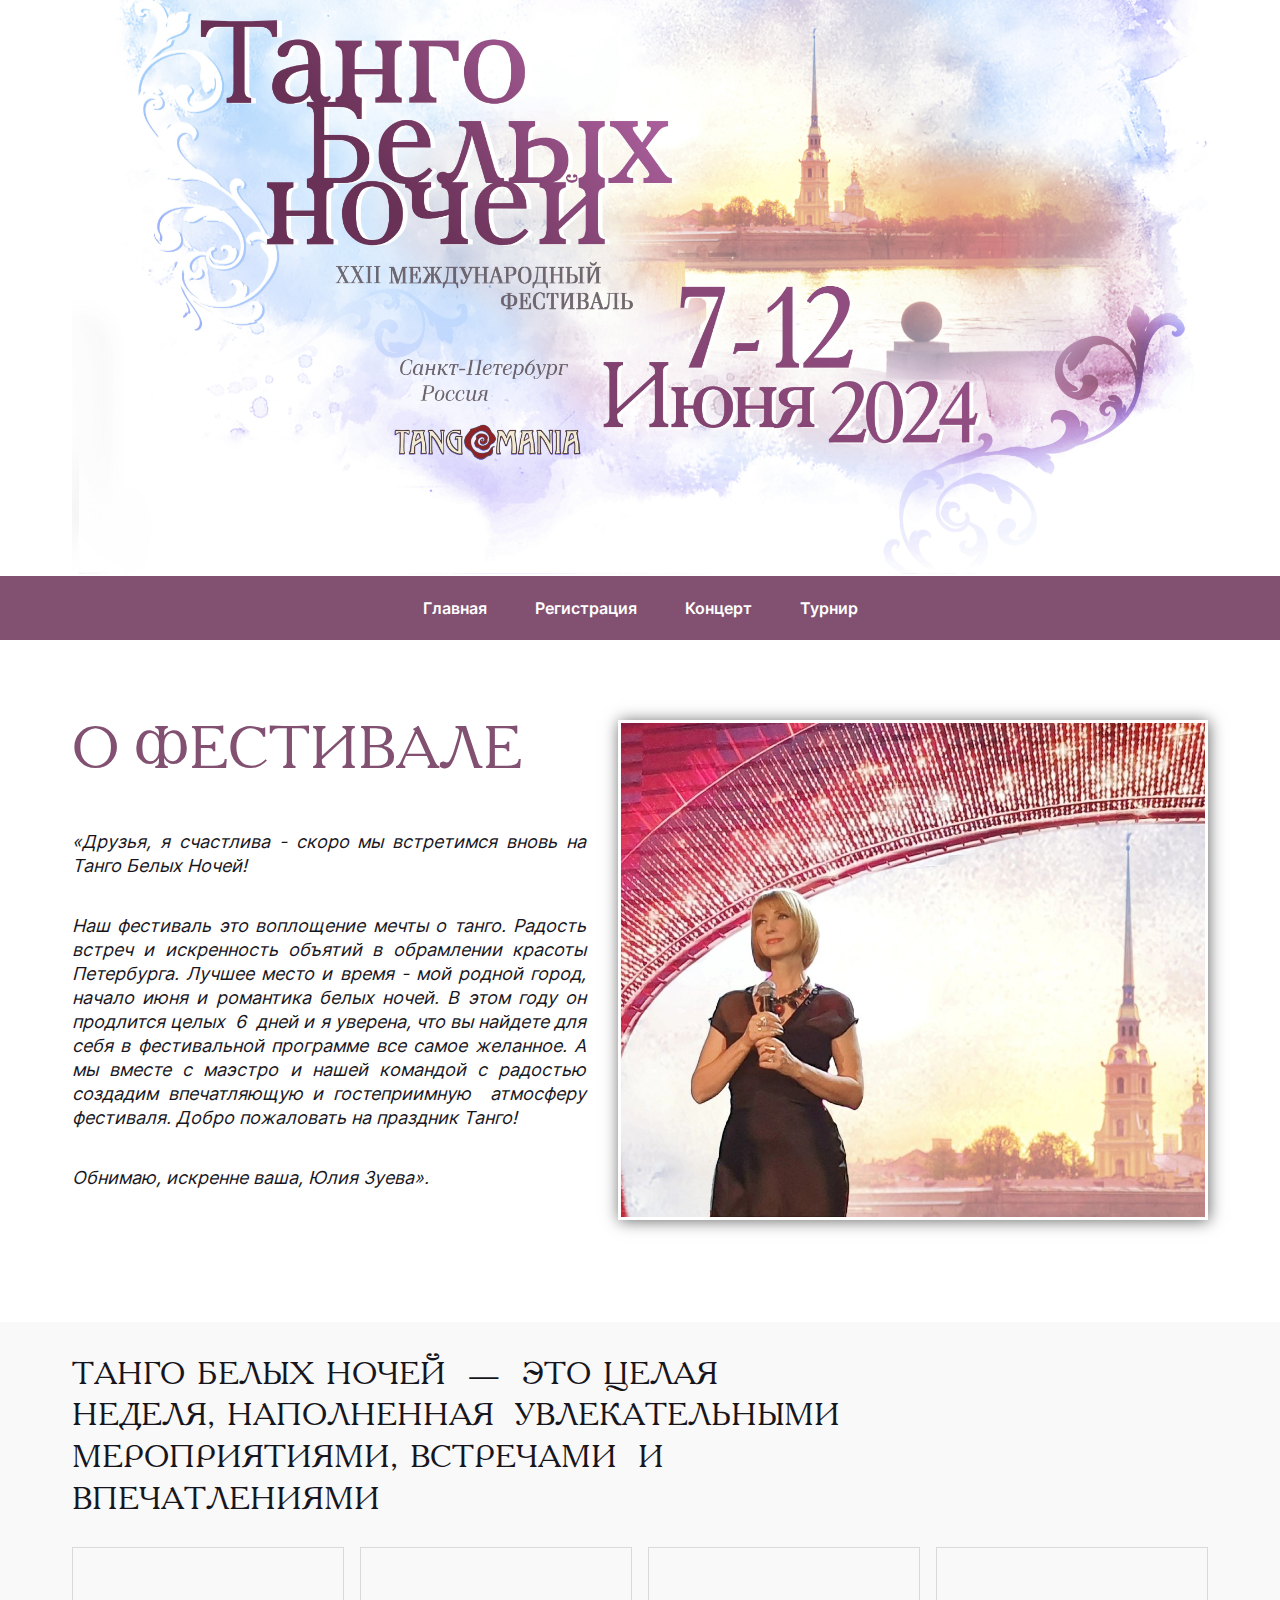
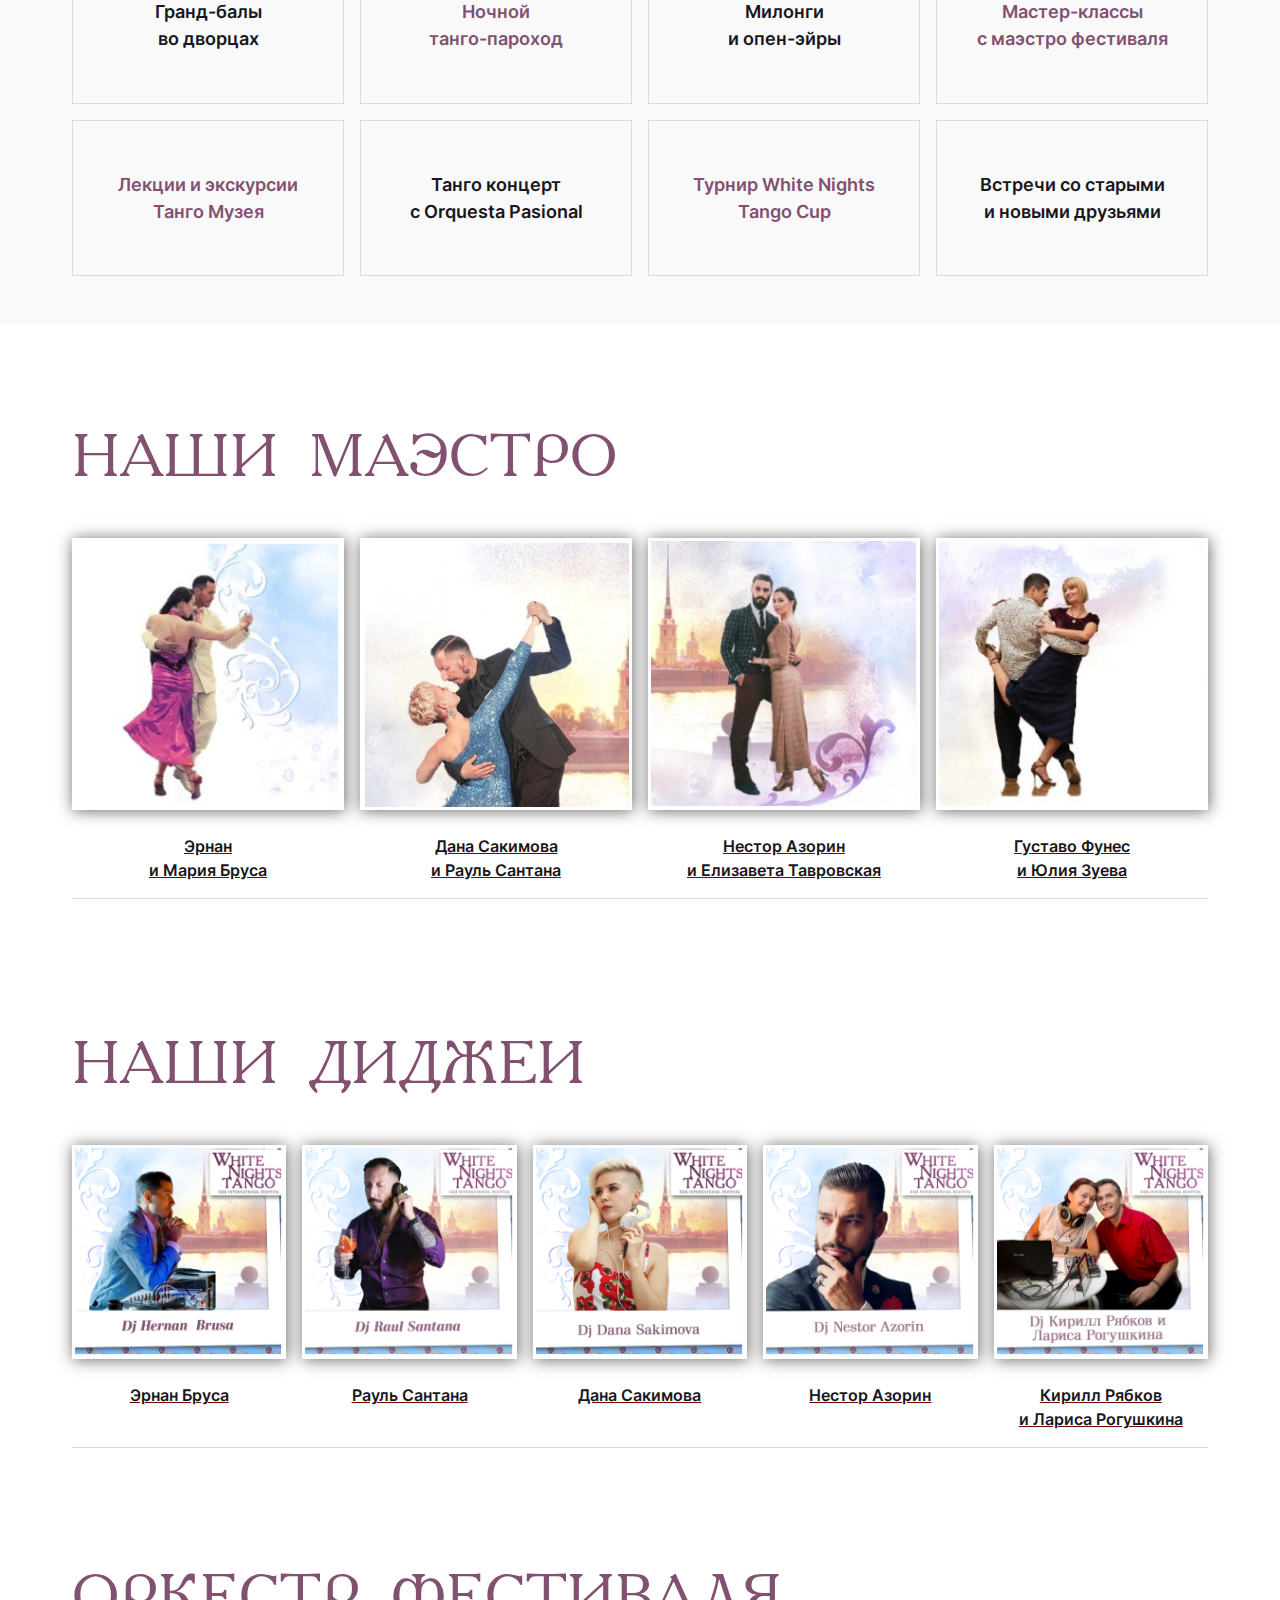
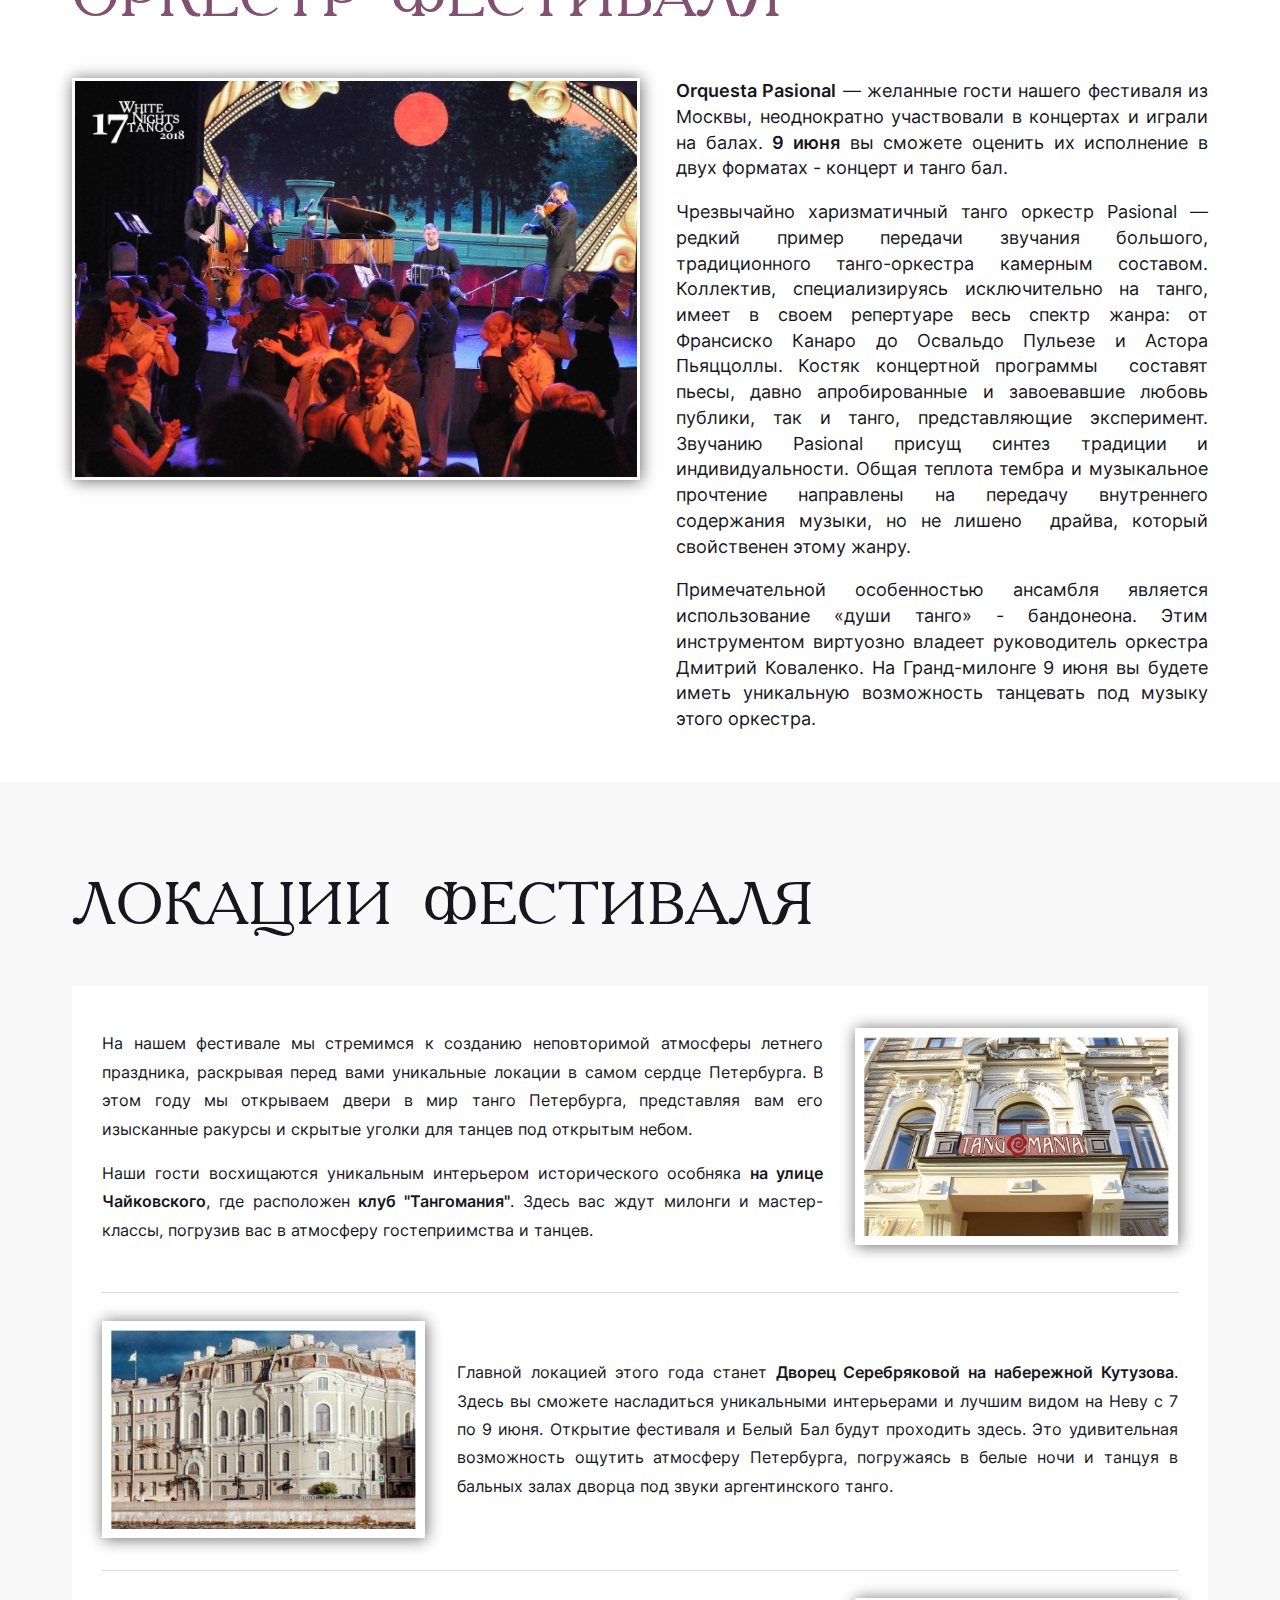
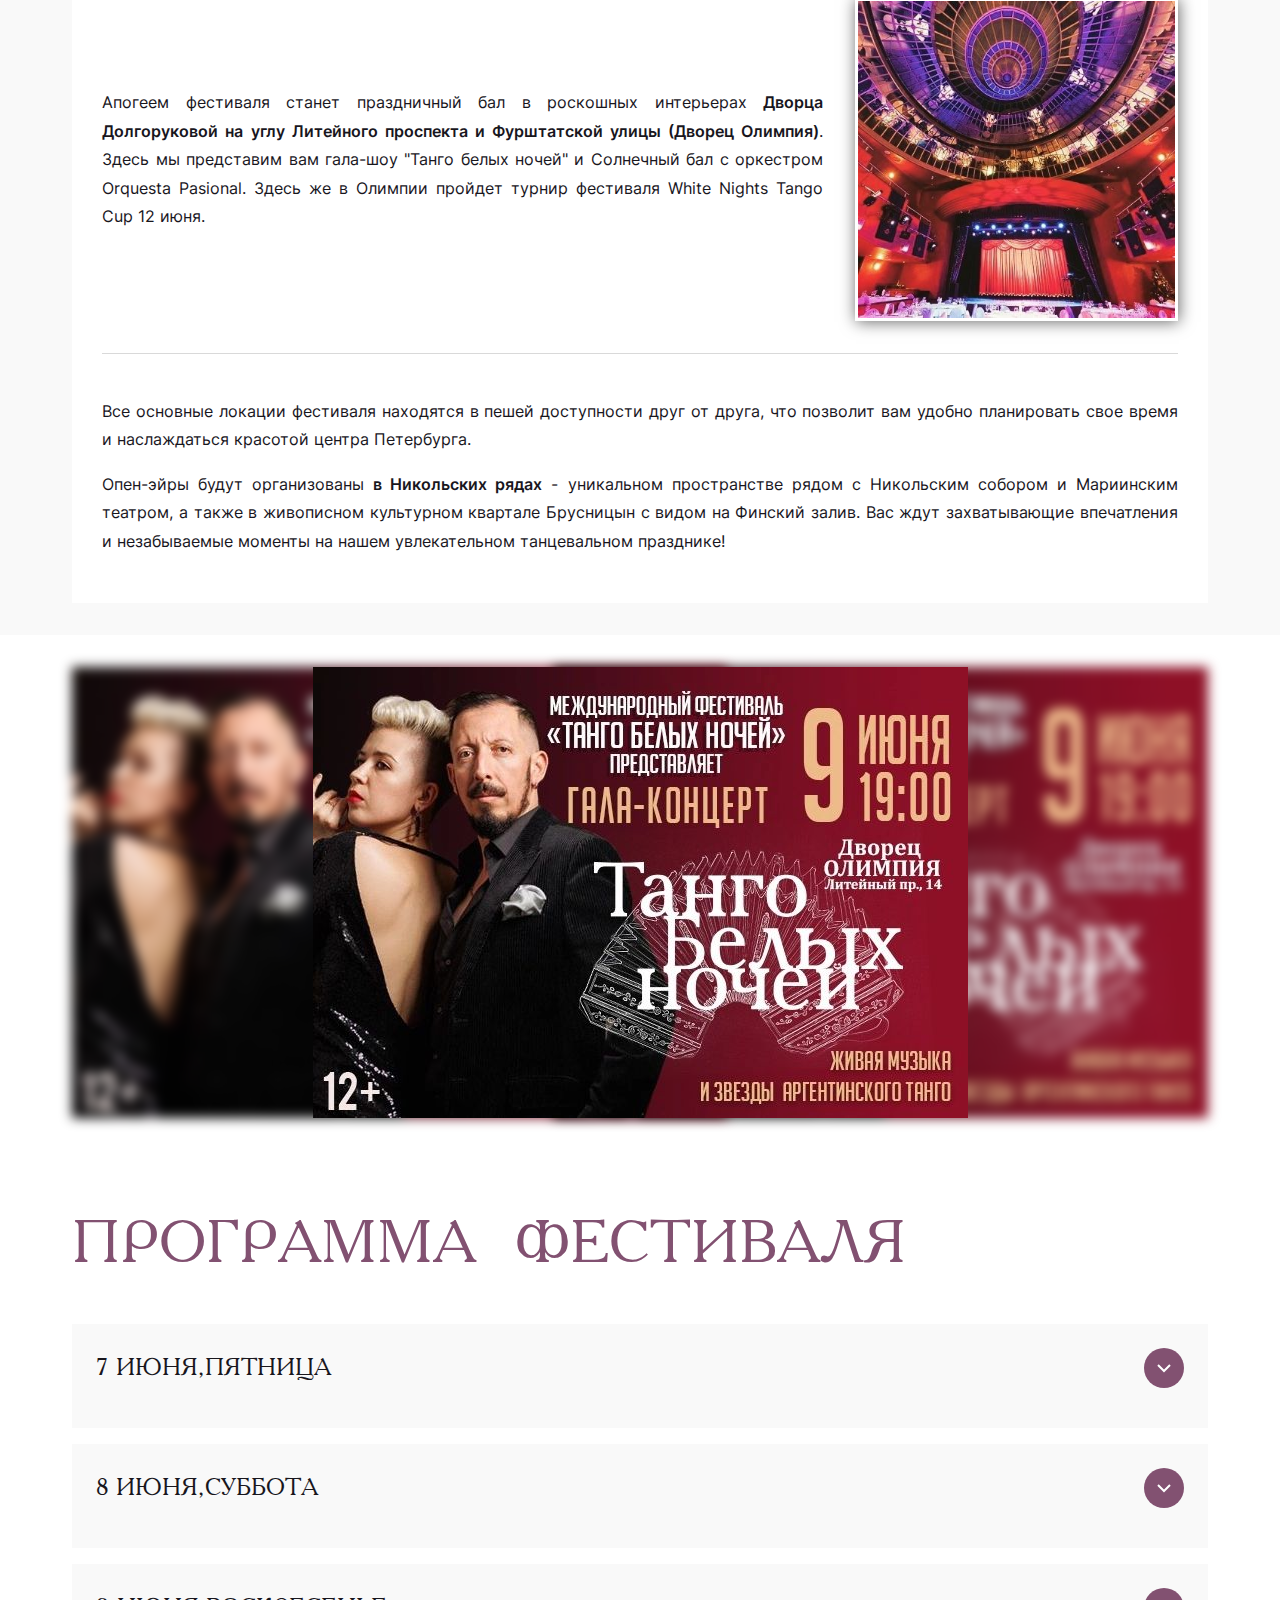
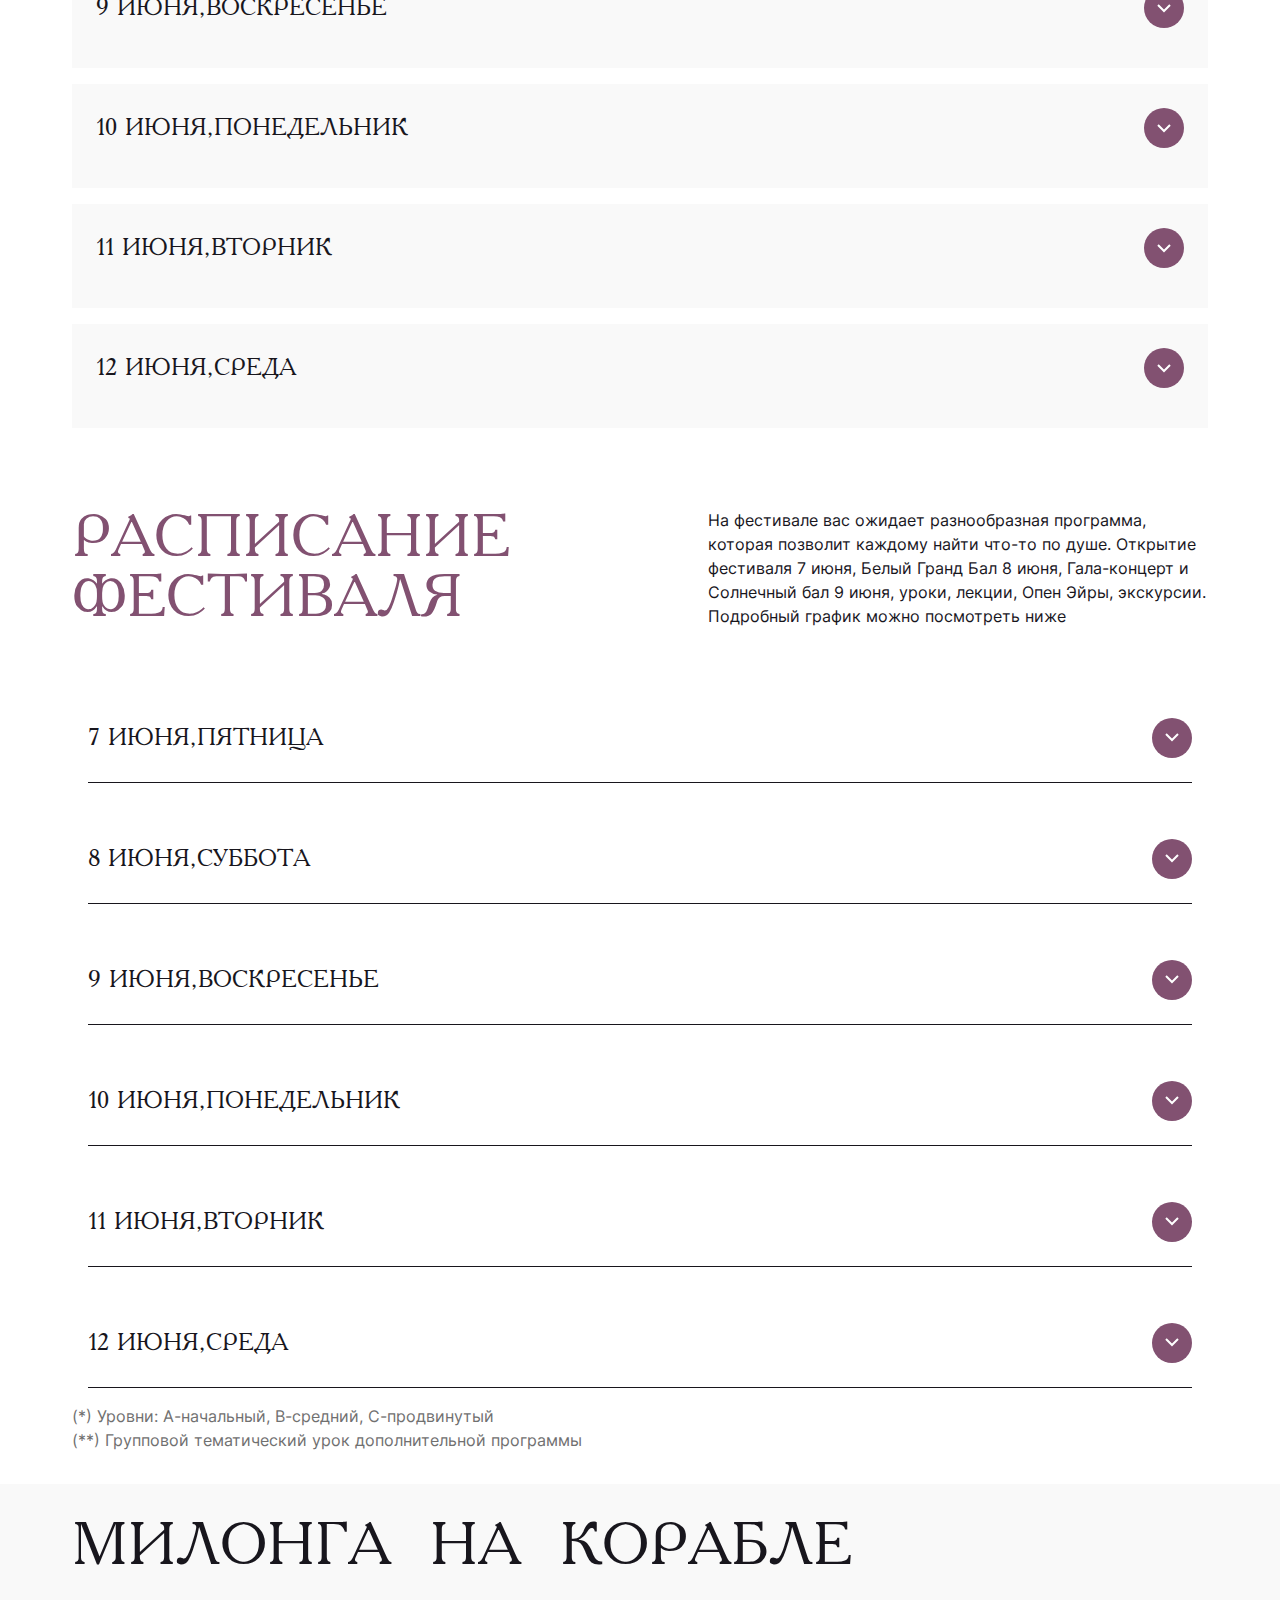
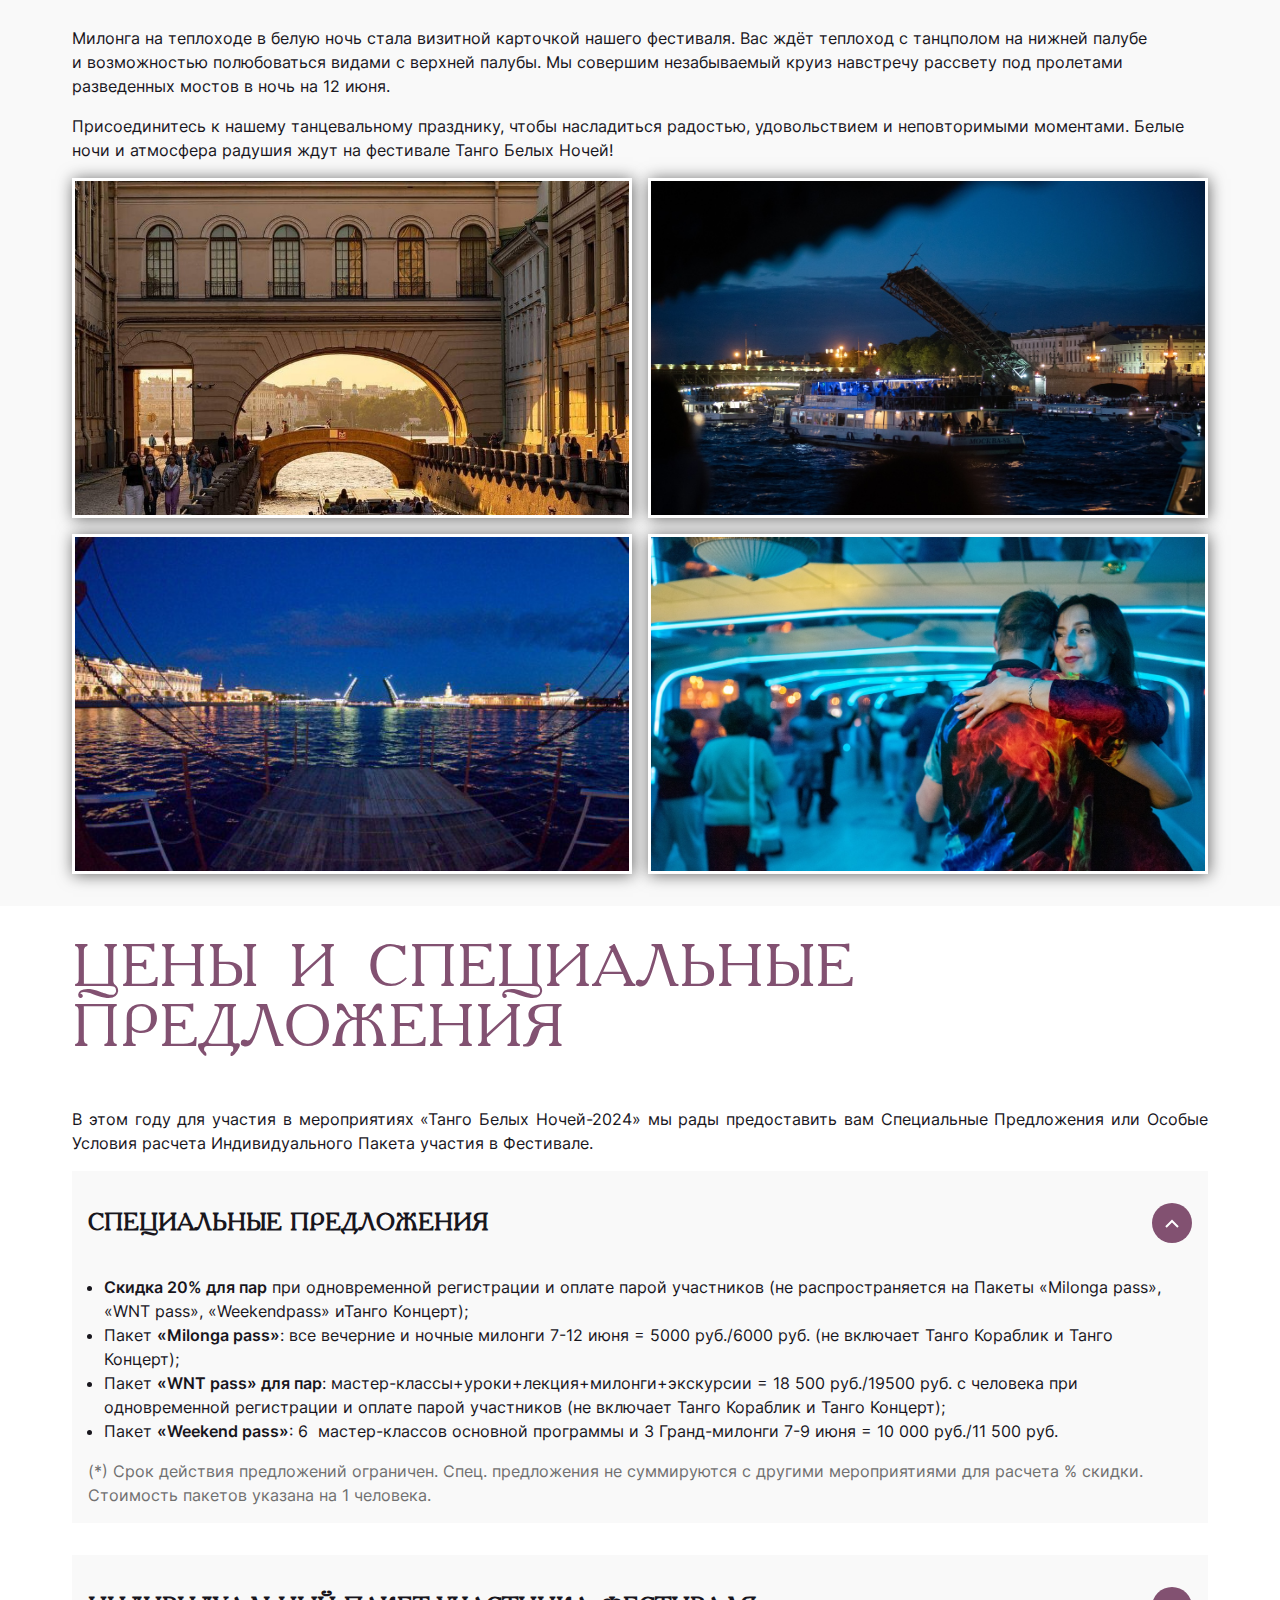
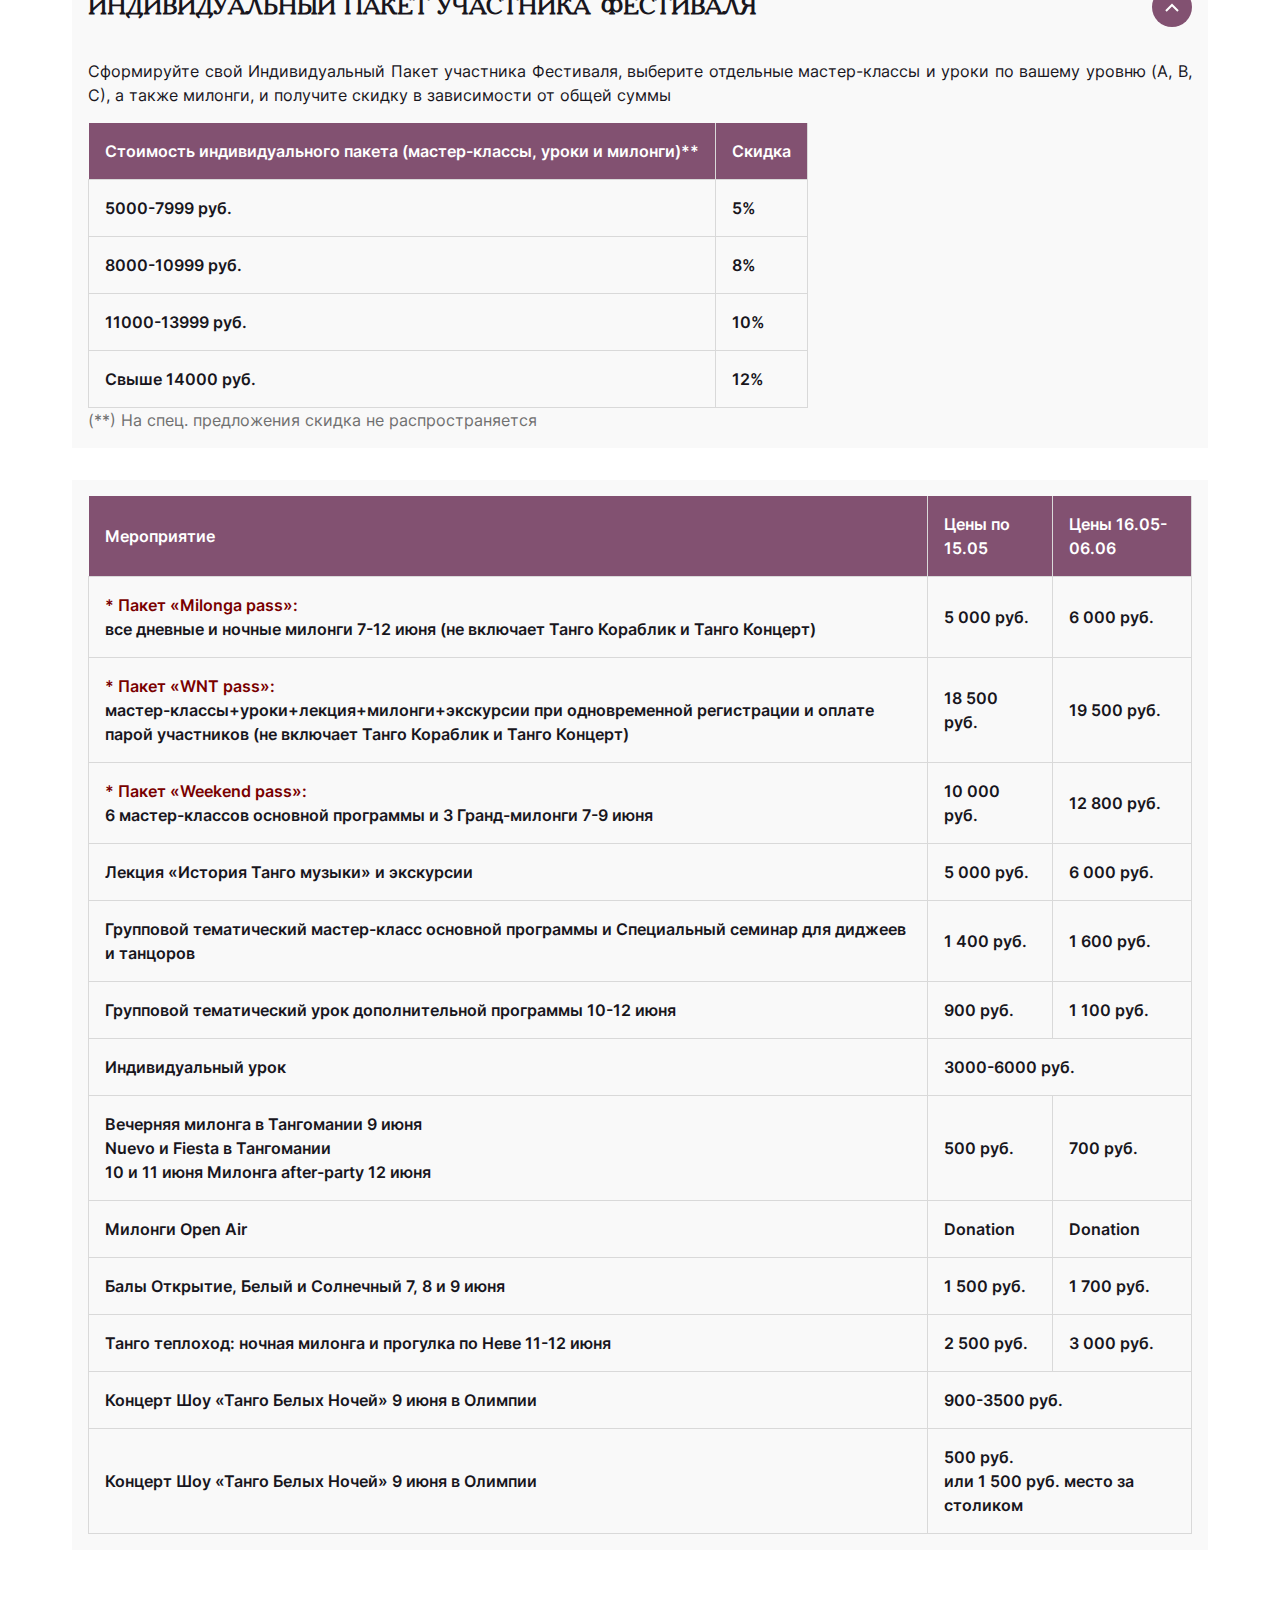
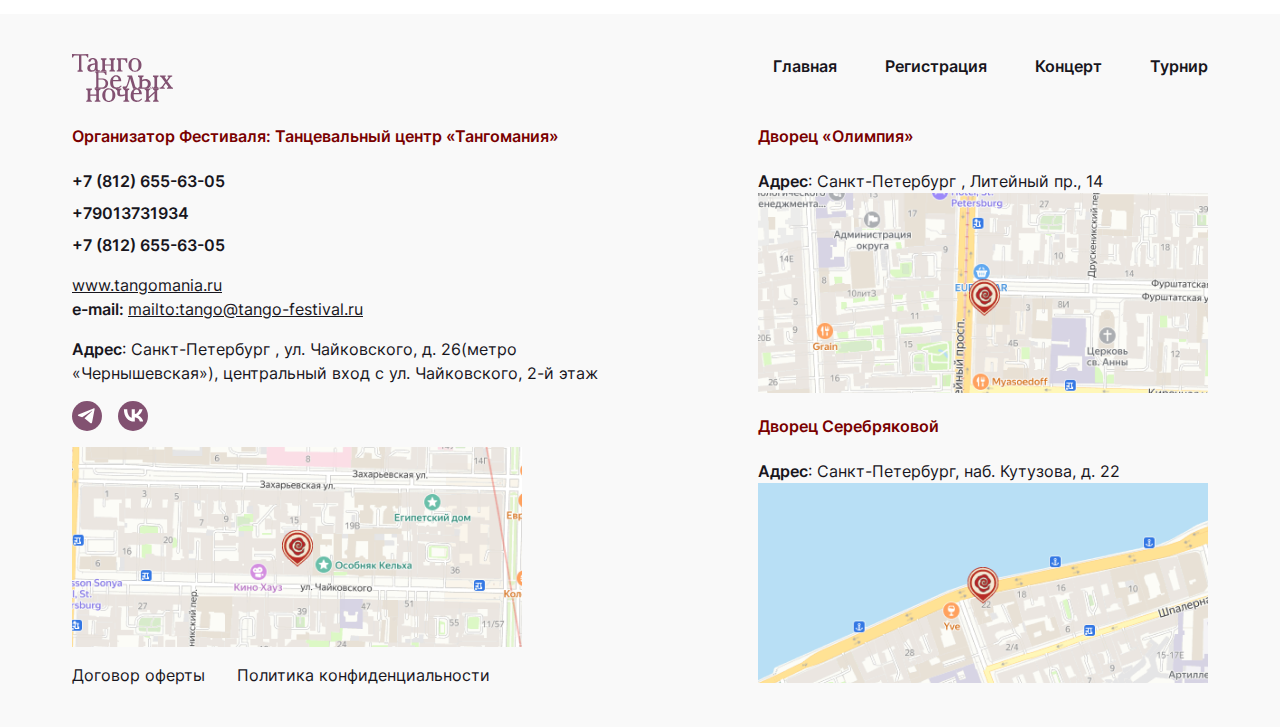
==== commit e693aaec: "Add files via upload" ====
--- a/index.html
+++ b/index.html
@@ -3,7 +3,7 @@
   <head>
     <title>ProjectName</title>
     <meta charset="utf-8">
-    <meta name="viewport" content="width=device-width, initial-scale=1.0">
+    <meta name="viewport" content="width=device-width, initial-scale=1.0, maximum-scale=1.0, user-scalable=0">
     <meta http-equiv="X-UA-Compatible" content="ie=edge">
     <meta name="description" content="ProjectName — описание">
     <link rel="stylesheet" href="css/style.min.css">
@@ -28,6 +28,8 @@
         </div>
         <nav class="nav">
           <ul class="nav__list">
+            <li class="nav__item"><a class="nav__link" href="/tango">Главная</a>
+            </li>
             <li class="nav__item"><a class="nav__link" href="./registration.html">Регистрация</a>
             </li>
             <li class="nav__item"><a class="nav__link" href="./concert.html">Концерт</a>
@@ -106,10 +108,10 @@
                 <li data-modaltext="5" data-modaltitle="Дана Сакимова"><a> 
                     <!--img(src="img/" + path + "/" + image + "." + format, srcset= "img/" + path + "/" + image + "@2x." + format + " 2x", width= width, height= height, alt= altText)--><img src="img/content/djs/d-3.png" srcset="img/content/djs/d-3.png">
                     <div class="label">Дана Сакимова</div></a></li>
-                <li data-modaltext="4" data-modaltitle="Нестор Азорин"><a> 
+                <li data-modaltext="8" data-modaltitle="Нестор Азорин"><a> 
                     <!--img(src="img/" + path + "/" + image + "." + format, srcset= "img/" + path + "/" + image + "@2x." + format + " 2x", width= width, height= height, alt= altText)--><img src="img/content/djs/d-4.png" srcset="img/content/djs/d-4.png">
                     <div class="label">Нестор Азорин</div></a></li>
-                <li data-modaltext="4" data-modaltitle="Кирилл Рябков и Лариса Рогушкина"><a> 
+                <li data-modaltext="7" data-modaltitle="Кирилл Рябков и Лариса Рогушкина"><a> 
                     <!--img(src="img/" + path + "/" + image + "." + format, srcset= "img/" + path + "/" + image + "@2x." + format + " 2x", width= width, height= height, alt= altText)--><img src="img/content/djs/d-5.png" srcset="img/content/djs/d-5.png">
                     <div class="label">Кирилл Рябков<br>и Лариса Рогушкина</div></a></li>
               </ul>
@@ -853,21 +855,20 @@
               <div class="logo"> 
                 <!--img(src="img/" + path + "/" + image + "." + format, srcset= "img/" + path + "/" + image + "@2x." + format + " 2x", width= width, height= height, alt= altText)--><img src="img/content/logo.svg" srcset="img/content/logo.svg">
               </div>
-              <div class="nav"> <a class="nav__item" href="./registration.html">Регистрация</a><a class="nav__item" href="./concert.html">Концерт</a><a class="nav__item" href="./tornament.html">Турнир</a></div>
+              <div class="nav"><a class="nav__item" href="/tango">Главная</a><a class="nav__item" href="./registration.html">Регистрация</a><a class="nav__item" href="./concert.html">Концерт</a><a class="nav__item" href="./tornament.html">Турнир</a></div>
             </div>
             <div class="footer__content"> 
               <div class="footer__column"> 
                 <div class="footer__info"> 
                   <h4 class="title">Организатор Фестиваля: Танцевальный центр «Тангомания»</h4>
-                  <div class="phones"> <a href="tel:+7 (812) 655-63-05">+7 (812) 655-63-05</a><a href="tel:+7 (812) 655-63-05">+7 (812) 655-63-05</a><a href="tel:+7 (812) 655-63-05">+7 (812) 655-63-05</a></div>
+                  <div class="phones"> <a href="tel:+7 (812) 655-63-05">+7 (812) 655-63-05</a><a href="tel:+79013731934">+79013731934</a><a href="tel:+7 (812) 655-63-05">+7 (812) 655-63-05</a></div>
                   <div class="sites"> <a href="http://www.tangomania.ru ">www.tangomania.ru</a>
                     <div class="email"><span>e-mail: </span><a href="mailto:tango@tango-festival.ru">mailto:tango@tango-festival.ru</a></div>
                   </div>
                   <div class="address"><b>Адрес</b>: Санкт-Петербург , ул. Чайковского, д. 26(метро «Чернышевская»), центральный вход с ул. Чайковского, 2-й этаж</div>
-                  <div class="socialBtns">
-                    <button class="btn"><svg width="20" height="18" viewBox="0 0 17 13" fill="none" xmlns="http://www.w3.org/2000/svg"><path d="M15 0.451669L12.7459 12.2192C12.7459 12.2192 12.4306 13.0351 11.5642 12.6438L6.36343 8.51443L6.33931 8.50226C7.04182 7.84905 12.4893 2.777 12.7274 2.54709C13.0959 2.19102 12.8671 1.97905 12.4392 2.24802L4.39259 7.53973L1.28823 6.45807C1.28823 6.45807 0.799693 6.27812 0.752695 5.88683C0.705078 5.4949 1.30431 5.28292 1.30431 5.28292L13.9599 0.141711C13.9599 0.141711 15 -0.331553 15 0.451669Z" fill="#FEFEFE"/></svg></button>
-                    <button class="btn"><svg width="20" height="18" viewBox="0 0 17 13" fill="none" xmlns="http://www.w3.org/2000/svg"><path d="M9.73688 11.25C4.09947 11.25 0.883979 7.30856 0.75 0.75H3.57386C3.66661 5.56381 5.74844 7.60285 7.39741 8.02327V0.75H10.0564V4.90165C11.6847 4.72297 13.3955 2.83108 13.9727 0.75H16.6316C16.4142 1.82931 15.9806 2.85124 15.3582 3.75188C14.7358 4.65251 13.9378 5.41248 13.0142 5.98423C14.0452 6.50667 14.9557 7.24612 15.6859 8.15381C16.416 9.06149 16.9491 10.1168 17.25 11.25H14.3231C14.053 10.2657 13.504 9.3846 12.745 8.71712C11.986 8.04963 11.0507 7.62546 10.0564 7.49775V11.25H9.73688Z" fill="white"/></svg></button>
-                  </div>
+                  <div class="socialBtns"><a href="https://t.me/+79013731934">
+                      <button class="btn"><svg width="20" height="18" viewBox="0 0 17 13" fill="none" xmlns="http://www.w3.org/2000/svg"><path d="M15 0.451669L12.7459 12.2192C12.7459 12.2192 12.4306 13.0351 11.5642 12.6438L6.36343 8.51443L6.33931 8.50226C7.04182 7.84905 12.4893 2.777 12.7274 2.54709C13.0959 2.19102 12.8671 1.97905 12.4392 2.24802L4.39259 7.53973L1.28823 6.45807C1.28823 6.45807 0.799693 6.27812 0.752695 5.88683C0.705078 5.4949 1.30431 5.28292 1.30431 5.28292L13.9599 0.141711C13.9599 0.141711 15 -0.331553 15 0.451669Z" fill="#FEFEFE"/></svg></button></a><a href="https://wa.me/+79013731934">
+                      <button class="btn"><svg width="20" height="18" viewBox="0 0 17 13" fill="none" xmlns="http://www.w3.org/2000/svg"><path d="M9.73688 11.25C4.09947 11.25 0.883979 7.30856 0.75 0.75H3.57386C3.66661 5.56381 5.74844 7.60285 7.39741 8.02327V0.75H10.0564V4.90165C11.6847 4.72297 13.3955 2.83108 13.9727 0.75H16.6316C16.4142 1.82931 15.9806 2.85124 15.3582 3.75188C14.7358 4.65251 13.9378 5.41248 13.0142 5.98423C14.0452 6.50667 14.9557 7.24612 15.6859 8.15381C16.416 9.06149 16.9491 10.1168 17.25 11.25H14.3231C14.053 10.2657 13.504 9.3846 12.745 8.71712C11.986 8.04963 11.0507 7.62546 10.0564 7.49775V11.25H9.73688Z" fill="white"/></svg></button></a></div>
                   <div class="map"> 
                     <!--img(src="img/" + path + "/" + image + "." + format, srcset= "img/" + path + "/" + image + "@2x." + format + " 2x", width= width, height= height, alt= altText)--><img src="img/content/map1.png" srcset="img/content/map1.png">
                   </div>
@@ -896,7 +897,7 @@
           </div>
         </div>
       </footer>
-    </div>
+    </div><script src="https://ticketscloud.com/static/scripts/widget/tcwidget.js"></script>
     <script src="js/vendor.min.js"></script>
     <script src="js/main.min.js"></script>
   </body>
--- a/css/style.min.css
+++ b/css/style.min.css
@@ -1,3 +1,3 @@
 /*! normalize.css v8.0.1 | MIT License | github.com/necolas/normalize.css */
-html{-webkit-text-size-adjust:100%}details,main{display:block}h1{margin:.67em 0;font-size:2em}hr{-webkit-box-sizing:content-box;box-sizing:content-box;height:0;overflow:visible}code,kbd,pre,samp{font-size:1em;font-family:monospace,monospace}a{background-color:transparent;color:#18161d;text-decoration:none}abbr[title]{-webkit-text-decoration:underline dotted;text-decoration:underline dotted;border-bottom:none}b,strong{font-weight:bolder}small{font-size:80%}sub,sup{position:relative;font-size:75%;line-height:0;vertical-align:baseline}sub{bottom:-.25em}sup{top:-.5em}img{border-style:none}button,input,optgroup,select,textarea{margin:0;font-size:100%;line-height:1.15;font-family:inherit}button,input{overflow:visible}button,select{text-transform:none}[type=button]::-moz-focus-inner,[type=reset]::-moz-focus-inner,[type=submit]::-moz-focus-inner,button::-moz-focus-inner{padding:0;border-style:none}[type=button]:-moz-focusring,[type=reset]:-moz-focusring,[type=submit]:-moz-focusring,button:-moz-focusring{outline:1px dotted ButtonText}fieldset{padding:.35em .75em .625em}legend{display:table;max-width:100%;color:inherit;white-space:normal}progress{vertical-align:baseline}textarea{overflow:auto;resize:none}[type=checkbox],[type=radio],legend{-webkit-box-sizing:border-box;box-sizing:border-box;padding:0}[type=number]::-webkit-inner-spin-button,[type=number]::-webkit-outer-spin-button{height:auto}[type=search]{outline-offset:-2px;-webkit-appearance:textfield}[type=search]::-webkit-search-decoration{-webkit-appearance:none}::-webkit-file-upload-button{font:inherit;-webkit-appearance:button}summary{display:list-item}[hidden],template{display:none}@font-face{font-style:normal;font-weight:400;font-family:"Inter";font-display:swap;src:url(../fonts/Inter-Regular.ttf) format("truetype")}@font-face{font-style:normal;font-weight:500;font-family:"Inter";font-display:swap;src:url(../fonts/Inter-Medium.ttf) format("truetype")}@font-face{font-style:normal;font-weight:600;font-family:"Inter";font-display:swap;src:url(../fonts/Inter-SemiBold.ttf) format("truetype")}@font-face{font-style:normal;font-weight:400;font-family:"Academy";font-display:swap;src:url(../fonts/Academy.woff2) format("woff2"),url(../fonts/Academy.woff) format("woff")}*,::after,::before{-webkit-box-sizing:border-box;box-sizing:border-box}body,html{margin:0;padding:0;min-height:100vh}html{font-style:normal;font-weight:400;font-size:16px;line-height:24px;font-family:"Inter","Arial",sans-serif;color:#18161d;-webkit-font-smoothing:antialiased;-moz-osx-font-smoothing:grayscale;text-rendering:optimizeLegibility}body{width:100%;height:100%;background-color:#fff}img,video{display:block;max-width:100%;height:auto}input:-webkit-autofill{-webkit-box-shadow:inset 0 0 0 1000px #fff;box-shadow:inset 0 0 0 1000px #fff;-webkit-text-fill-color:#18161d}input,select,textarea{border-radius:0}input::-webkit-input-placeholder,textarea::-webkit-input-placeholder{opacity:1}input::-moz-placeholder,textarea::-moz-placeholder{opacity:1}input::-ms-input-placeholder,textarea::-ms-input-placeholder{opacity:1}input::placeholder,textarea::placeholder{opacity:1}input:invalid,textarea:invalid{-webkit-box-shadow:none;box-shadow:none}input::-ms-clear,input::-ms-reveal{display:none}input[type=search]::-webkit-search-cancel-button,input[type=search]::-webkit-search-decoration,input[type=search]::-webkit-search-results-button,input[type=search]::-webkit-search-results-decoration{-webkit-appearance:none;appearance:none}input::-webkit-inner-spin-button,input::-webkit-outer-spin-button{margin:0;-webkit-appearance:none;appearance:none}input[type=number]{-webkit-appearance:textfield;-moz-appearance:textfield;appearance:textfield}input:matches([type=email],[type=number],[type=password],[type=search],[type=tel],[type=text],[type=url]),select,textarea{-webkit-appearance:none;-moz-appearance:none;appearance:none}[type=button],[type=reset],[type=submit],button{-webkit-appearance:none;-moz-appearance:none;appearance:none}button.btn{border:0;background-color:transparent}.wrapper{position:relative;display:-webkit-box;display:-ms-flexbox;display:flex;-webkit-box-orient:vertical;-webkit-box-direction:normal;-ms-flex-direction:column;flex-direction:column;min-height:100vh;min-height:calc(100*var(--vh, 1vh))}.footer .footer__inner .footer__content .socialBtns button.btn svg,.wrapper .footer,.wrapper .header{-ms-flex-negative:0;flex-shrink:0}.wrapper main{-webkit-box-flex:1;-ms-flex-positive:1;flex-grow:1}.rouble{font-weight:400!important;font-family:"Rouble","Arial",sans-serif;text-transform:lowercase!important}.custom-select select,.visually-hidden{position:absolute;width:1px;height:1px;margin:-1px;padding:0;overflow:hidden;white-space:nowrap;border:0;clip:rect(0 0 0 0);clip-path:inset(100%)}.scroll-lock-ios{position:fixed;overflow:hidden}.scroll-lock{overflow:hidden}.no-scrollbar{-ms-overflow-style:none;scrollbar-width:none}.modal::-webkit-scrollbar,.no-scrollbar::-webkit-scrollbar{display:none}.no-transition{-webkit-transition:none!important;transition:none!important}.js-focus-visible :focus:not(.focus-visible){outline:0}.container{width:100%;max-width:1200px;margin:0 auto}.header{background-color:#fff}.nav{background-color:#825171}.footer .footer__inner .footer__content .socialBtns button.btn,.nav__list{display:-webkit-box;display:-ms-flexbox;display:flex;-webkit-box-pack:center;-ms-flex-pack:center;justify-content:center}.nav__list{margin:0;padding:1.25em 0;-webkit-column-gap:3em;-moz-column-gap:3em;column-gap:3em;list-style:none;font-weight:600}.nav__link{color:#fff}.nav__link.is-active{opacity:.6}.custom-select__text br,.nav__toggle{display:none}.footer{padding:40px 0;background-color:#f9f9f9}.footer .footer__inner .footer__links.mobile{display:none;-webkit-column-gap:2em;-moz-column-gap:2em;column-gap:2em;-webkit-box-orient:vertical;-webkit-box-direction:normal;-ms-flex-direction:column;flex-direction:column}.footer .footer__inner .footer__content,.footer .footer__inner .footer__header{display:-webkit-box;display:-ms-flexbox;display:flex;-webkit-box-pack:justify;-ms-flex-pack:justify;justify-content:space-between}.footer .footer__inner .footer__header .nav{background-color:transparent;display:-webkit-box;display:-ms-flexbox;display:flex;-webkit-column-gap:3em;-moz-column-gap:3em;column-gap:3em;font-weight:600}.footer .footer__inner .footer__content .socialBtns{display:-webkit-box;display:-ms-flexbox;display:flex;margin-top:1em;margin-bottom:1em;-webkit-column-gap:1em;-moz-column-gap:1em;column-gap:1em}.footer .footer__inner .footer__content .socialBtns button.btn{width:30px;aspect-ratio:1;background-color:#825171;border-radius:100%;-webkit-box-align:center;-ms-flex-align:center;align-items:center}.footer .footer__inner .footer__content .footer__info h4.title,.price .price__block.price__list table .title{color:#790000}.footer .footer__inner .footer__content .footer__info .phones{display:-webkit-box;display:-ms-flexbox;display:flex;-webkit-box-orient:vertical;-webkit-box-direction:normal;-ms-flex-direction:column;flex-direction:column;font-weight:700;row-gap:.5em}.footer .footer__inner .footer__content .footer__info .sites{margin-top:1em;margin-bottom:1em}.footer .footer__inner .footer__content .footer__info .sites a,form.regForm__main .regForm__block.footer a,form.regForm__main .row a{text-decoration:underline}.footer .footer__inner .footer__content .footer__info .email span,.price .price__block.indPack table,.price .price__block.price__list table{font-weight:600}.footer .footer__inner .footer__content .footer__column:first-child{max-width:50%}.footer .footer__inner .footer__content .footer__links{display:-webkit-box;display:-ms-flexbox;display:flex;-webkit-column-gap:2em;-moz-column-gap:2em;column-gap:2em;padding-top:1em}.modal,.modal__wrapper{display:-webkit-box;display:-ms-flexbox;display:flex}.modal{position:fixed;top:0;right:0;bottom:0;left:0;z-index:1000;-webkit-box-orient:vertical;-webkit-box-direction:normal;-ms-flex-direction:column;flex-direction:column;overflow-y:auto;-webkit-overflow-scrolling:touch;background-color:rgba(24,22,29,.8);-webkit-transform:scale(1.2);transform:scale(1.2);visibility:hidden;opacity:0;-webkit-transition:opacity .6s cubic-bezier(.55,0,.1,1),visibility .6s cubic-bezier(.55,0,.1,1),-webkit-transform .6s cubic-bezier(.55,0,.1,1);transition:opacity .6s cubic-bezier(.55,0,.1,1),transform .6s cubic-bezier(.55,0,.1,1),visibility .6s cubic-bezier(.55,0,.1,1);transition:opacity .6s cubic-bezier(.55,0,.1,1),transform .6s cubic-bezier(.55,0,.1,1),visibility .6s cubic-bezier(.55,0,.1,1),-webkit-transform .6s cubic-bezier(.55,0,.1,1);pointer-events:none;-ms-overflow-style:none;scrollbar-width:none}.modal__wrapper{position:relative;-ms-flex-negative:0;flex-shrink:0;-webkit-box-pack:center;-ms-flex-pack:center;justify-content:center;-webkit-box-align:center;-ms-flex-align:center;align-items:center;width:100%;min-height:100%;padding:60px 40px}.modal__overlay{position:absolute;top:0;left:0;width:100%;height:100%;cursor:pointer}.modal__content{position:relative;width:600px;padding:40px;background-color:#fff}.modal__close-btn{position:absolute;top:22px;right:22px;z-index:1;width:40px;height:40px;padding:0;background:0 0;border:0;cursor:pointer;-webkit-transition:opacity .3s ease;transition:opacity .3s ease}.modal__close-btn.focus-visible:focus{opacity:.5}.modal--responsive .modal__content{width:100%}.modal--fit-content .modal__content{width:auto}.modal--no-scale{-webkit-transform:none;transform:none}.modal--preload{-webkit-transition:none;transition:none}.modal.is-active{-webkit-transform:scale(1);transform:scale(1);visibility:visible;opacity:1;pointer-events:auto}.custom-input,.custom-textarea{position:relative;display:-webkit-box;display:-ms-flexbox;display:flex;width:530px;padding:14px 0 28px}.custom-input label,.custom-textarea label{display:-webkit-box;display:-ms-flexbox;display:flex;-webkit-box-align:center;-ms-flex-align:center;align-items:center;width:100%}.custom-input label input,.custom-input label textarea,.custom-textarea label input,.custom-textarea label textarea{-webkit-box-flex:1;-ms-flex-positive:1;flex-grow:1;max-width:300px;min-height:48px;margin-left:auto;padding:10px;border:2px solid rgba(0,0,0,.2);border-radius:5px;outline:0;-webkit-transition:border .3s ease;transition:border .3s ease}.custom-input label input:hover,.custom-input label textarea:hover,.custom-textarea label input:hover,.custom-textarea label textarea:hover{border:2px solid rgba(0,0,0,.5)}.custom-input label input:focus,.custom-input label textarea:focus,.custom-textarea label input:focus,.custom-textarea label textarea:focus{border:2px solid rgba(0,0,0,.8)}.custom-input__error,.custom-textarea__error{position:absolute;right:0;bottom:35px;color:#ff1553;opacity:0;-webkit-transition:opacity .3s ease;transition:opacity .3s ease}.custom-input.is-invalid input,.custom-input.is-invalid textarea,.custom-textarea.is-invalid input,.custom-textarea.is-invalid textarea{border:2px solid #ff1553}.custom-input.is-invalid input:focus,.custom-input.is-invalid input:hover,.custom-input.is-invalid textarea:focus,.custom-input.is-invalid textarea:hover,.custom-textarea.is-invalid input:focus,.custom-textarea.is-invalid input:hover,.custom-textarea.is-invalid textarea:focus,.custom-textarea.is-invalid textarea:hover{border:2px solid rgba(255,21,83,.5)}.custom-input.is-valid input,.custom-textarea.is-valid input{border:2px solid #22b259}.custom-input.is-valid input:focus,.custom-input.is-valid input:hover,.custom-textarea.is-valid input:focus,.custom-textarea.is-valid input:hover{border:2px solid rgba(34,178,89,.5)}.custom-input .input-message,.custom-textarea .input-message{position:absolute;right:0;bottom:-5px}.custom-input .input-message.is-invalid,.custom-textarea .input-message.is-invalid{color:red}.custom-input .input-message.is-valid,.custom-textarea .input-message.is-valid{color:#15ab07}.custom-toggle{position:relative;font-size:18px;line-height:27px;font-weight:300;display:-webkit-box;display:-ms-flexbox;display:flex;width:500px;padding:14px 0 10px 36px}.custom-toggle:last-of-type{padding:14px 0 58px 36px}.custom-toggle input{position:absolute;width:1px;height:1px;margin:-1px;clip:rect(0 0 0 0)}.custom-toggle label{position:relative;padding-left:52px;cursor:pointer}.custom-toggle label span{margin-bottom:0;margin-left:0}.custom-toggle--checkbox .custom-toggle__icon,.custom-toggle--radio .custom-toggle__icon{position:absolute;top:0;left:0;width:28px;height:28px;border:1.5px solid #2c39f2;-webkit-transition:border .3s ease;transition:border .3s ease}.custom-toggle--checkbox .custom-toggle__icon::before,.custom-toggle--radio .custom-toggle__icon::before{content:"";position:absolute;top:50%;left:50%;width:20px;height:20px;-webkit-transform:translate(-50%,-50%);transform:translate(-50%,-50%)}.custom-toggle--checkbox .custom-toggle__icon::before{background-color:transparent;-webkit-transition:background-color .3s ease;transition:background-color .3s ease}.custom-toggle--radio .custom-toggle__icon{border:1px solid #2c39f2;border-radius:50%}.custom-toggle--radio .custom-toggle__icon::before{color:transparent;border-radius:50%;-webkit-transition:color .3s ease;transition:color .3s ease}.custom-toggle input:checked+.custom-toggle__icon{border:1.5px solid #2c39f2}.custom-toggle input:checked+.custom-toggle__icon::before{background-color:#2c39f2}.custom-toggle.is-invalid label span{color:#ff1553}.custom-toggle .input-message{position:absolute;right:0;bottom:-5px}.custom-toggle .input-message.is-invalid{color:red}.custom-toggle .input-message.is-valid{color:#15ab07}.custom-select{position:relative;width:300px;padding:14px 0 28px;margin:0 0 44px}.custom-select__label,.custom-select__placeholder{position:absolute;top:50%;left:10px;-webkit-transform:translateY(-50%);transform:translateY(-50%);-webkit-transition:opacity .3s ease,-webkit-transform .3s ease;transition:transform .3s ease,opacity .3s ease;transition:transform .3s ease,opacity .3s ease,-webkit-transform .3s ease;pointer-events:none}.custom-select__placeholder{-webkit-transform:translateY(-80%);transform:translateY(-80%)}.custom-select__button{display:-webkit-box;display:-ms-flexbox;display:flex;-webkit-box-align:center;-ms-flex-align:center;align-items:center;width:100%;height:48px;padding:5px 10px;background-color:transparent;border:2px solid rgba(0,0,0,.2);border-radius:5px;outline:0;cursor:pointer;-webkit-transition:border .3s ease;transition:border .3s ease}.custom-select__button:hover{border:2px solid rgba(0,0,0,.5)}.custom-select__button:focus{border:2px solid rgba(0,0,0,.8)}.custom-select__button:disabled{pointer-events:none;opacity:.3}.custom-select__list{position:absolute;bottom:10px;z-index:1;width:100%;max-height:100px;margin:0;padding:0;overflow-y:auto;list-style:none;background-color:#fff;border:2px solid #000;-webkit-transform:translateY(100%);transform:translateY(100%);visibility:hidden;opacity:0;-webkit-transition:visibility .3s ease,opacity .3s ease;transition:visibility .3s ease,opacity .3s ease}.custom-select__item{padding:5px;outline:0;cursor:pointer;-webkit-transition:background-color .3s ease;transition:background-color .3s ease}.custom-select__item[aria-selected=true]{background-color:rgba(0,0,0,.2)}.custom-select__item[aria-selected=true].focus-visible:focus{background-color:rgba(0,0,0,.2)}.custom-select__item.focus-visible:focus{background-color:rgba(0,0,0,.4)}.custom-select__error{position:absolute;bottom:-15px;left:0;color:#ff1553;opacity:0;-webkit-transition:opacity .1s ease;transition:opacity .1s ease}.custom-select__text{font-size:20px;line-height:24px;-ms-flex-negative:0;flex-shrink:0;width:80%;overflow:hidden;text-align:left;white-space:nowrap;text-overflow:ellipsis;opacity:0;-webkit-transition:opacity .3s ease .1s;transition:opacity .3s ease .1s}.custom-select__icon{-ms-flex-negative:0;flex-shrink:0;width:20px;height:10px;margin-left:auto;background-color:#000;-webkit-transition:-webkit-transform .3s ease;transition:transform .3s ease;transition:transform .3s ease,-webkit-transform .3s ease;clip-path:polygon(100% 0,100% 20%,50% 100%,0 20%,0 0,50% 80%)}.custom-select.is-disabled{pointer-events:none}.about .about__inner h2.section__title.mobile,.custom-select.is-disabled .custom-select__list{display:none}.custom-select.open-up .custom-select__list{bottom:auto;top:0;-webkit-transform:translateY(calc(-100% + 10px));transform:translateY(calc(-100% + 10px))}.custom-select.is-open .custom-select__list{visibility:visible;opacity:1}.custom-select.is-open .custom-select__icon{-webkit-transform:rotate(180deg);transform:rotate(180deg)}.custom-select.is-open .custom-select__label{opacity:0}.custom-select.not-empty .custom-select__text{opacity:1}.custom-select.not-empty .custom-select__label,.custom-select.not-empty .custom-select__placeholder{opacity:0}.custom-select.is-invalid .custom-select__error{opacity:1}.custom-select.is-invalid .custom-select__button{border:2px solid #ff1553}.custom-select.is-invalid .custom-select__button:focus,.custom-select.is-invalid .custom-select__button:hover{border:2px solid rgba(255,21,83,.5)}.custom-select--placeholder .custom-select__label,.custom-select.slide-up.is-open .custom-select__label,.custom-select.slide-up.not-empty .custom-select__label{-webkit-transform:translateY(calc(-50% - 40px));transform:translateY(calc(-50% - 40px));opacity:1}.custom-select--placeholder.is-open .custom-select__label,.custom-select--placeholder.not-empty .custom-select__label,.custom-select.slide-up.is-open .custom-select__text,.custom-select.slide-up.not-empty .custom-select__text,.is-drag.input-upload__drop-zone::before{opacity:1}.custom-select .input-message{position:absolute;right:0;bottom:-5px}.custom-select .input-message.is-invalid{color:red}.custom-select .input-message.is-valid{color:#15ab07}.input-upload{margin-bottom:50px;display:-webkit-box;display:-ms-flexbox;display:flex;-webkit-box-orient:vertical;-webkit-box-direction:normal;-ms-flex-direction:column;flex-direction:column}.input-upload input{position:absolute;width:1px;height:1px;margin:-1px;padding:0;overflow:hidden;white-space:nowrap;border:0;clip:rect(0 0 0 0);clip-path:inset(100%)}.input-upload,.input-upload__preview-item{position:relative}.input-upload__preview{padding:10px;border-radius:10px}.input-upload--file-drop .input-upload__preview,.input-upload--images-drop .input-upload__preview{width:100%;display:-ms-grid;display:grid;gap:20px;-ms-grid-columns:1fr 1fr;grid-template-columns:1fr 1fr;pointer-events:none}.input-upload--images .input-upload__preview{display:-ms-grid;display:grid;gap:20px;-ms-grid-columns:(200px)[4];grid-template-columns:repeat(4,200px)}.input-upload--file .input-upload__preview{display:-ms-grid;display:grid;gap:20px;-ms-grid-columns:1fr;grid-template-columns:1fr}.input-upload--images .input-upload__preview-item{border:1px solid rgba(0,0,0,.2);margin-top:10px;width:200px;height:150px;border-radius:10px;display:-webkit-box;display:-ms-flexbox;display:flex;-webkit-box-align:center;-ms-flex-align:center;align-items:center;-webkit-box-pack:center;-ms-flex-pack:center;justify-content:center;position:relative;overflow:hidden}.input-upload--images .input-upload__preview-icon{position:absolute;z-index:1;width:30px;height:auto;left:10px;top:10px}.input-upload--images .input-upload__preview-file-info{position:absolute;width:100%;height:40px;background-color:rgba(0,0,0,.8);color:#fff;padding:5px 10px;z-index:1;left:0;bottom:0}.input-upload--file .input-upload__preview-item{border:1px solid rgba(0,0,0,.2);border-radius:10px;padding:5px 40px 5px 50px;margin-top:10px;width:100%;height:50px;display:-webkit-box;display:-ms-flexbox;display:flex;-webkit-box-align:center;-ms-flex-align:center;align-items:center;position:relative;overflow:hidden}.input-upload__preview-file-size{white-space:nowrap}.input-upload__preview-file-name{white-space:nowrap;overflow:hidden;text-overflow:ellipsis}.input-upload--file .input-upload__preview-icon{position:absolute;z-index:1;width:30px;height:auto;left:10px}.input-upload__preview-file-info{width:100%;display:-ms-grid;display:grid;-ms-grid-columns:2fr 1fr;grid-template-columns:2fr 1fr;gap:20px;padding:10px}.input-upload__preview-img{max-width:100%;height:auto;max-height:100%;-o-object-fit:cover;object-fit:cover}.input-upload__preview-item-remove{border:0;padding:0;position:absolute;width:20px;height:20px;top:10px;right:10px;cursor:pointer;background-color:#2c39f2;color:#fff}.input-upload--file .input-upload__preview-item-remove{top:unset}.input-upload__drop-zone{position:relative;width:400px;min-height:400px;border-radius:10px;border:1px solid rgba(0,0,0,.2);margin-bottom:10px;padding:20px;overflow:hidden;display:-webkit-box;display:-ms-flexbox;display:flex;cursor:pointer}.input-upload__drop-zone::before{content:"";position:absolute;width:100%;height:100%;top:0;left:0;pointer-events:none;background-color:rgba(0,0,0,.2);opacity:0;-webkit-transition:opacity .3s ease;transition:opacity .3s ease}.input-upload__drop-zone-text{position:absolute;top:50%;left:50%;-webkit-transform:translate(-50%,-50%);transform:translate(-50%,-50%);-webkit-transition:opacity .3s ease,visibility .3s ease;transition:opacity .3s ease,visibility .3s ease}.not-empty .input-upload__drop-zone-text{opacity:0;visibility:hidden}.input-upload--images-drop .input-upload__preview-item{border:1px solid rgba(0,0,0,.2);width:100%;height:150px;border-radius:10px;display:-webkit-box;display:-ms-flexbox;display:flex;-webkit-box-align:center;-ms-flex-align:center;align-items:center;-webkit-box-pack:center;-ms-flex-pack:center;justify-content:center;position:relative;overflow:hidden;pointer-events:all;cursor:auto}.input-upload--images-drop .input-upload__preview-icon{position:absolute;z-index:1;width:30px;height:auto;left:10px;top:10px}.input-upload--images-drop .input-upload__preview-file-info{position:absolute;width:100%;height:40px;background-color:rgba(0,0,0,.8);color:#fff;padding:5px 10px;z-index:1;left:0;bottom:0}.input-upload--file-drop .input-upload__preview-item{border:1px solid rgba(0,0,0,.2);width:100%;height:150px;border-radius:10px;display:-webkit-box;display:-ms-flexbox;display:flex;-webkit-box-align:center;-ms-flex-align:center;align-items:center;-webkit-box-pack:center;-ms-flex-pack:center;justify-content:center;position:relative;overflow:hidden;pointer-events:all;cursor:auto}.input-upload--file-drop .input-upload__preview-icon{position:absolute;z-index:1;width:30px;height:auto;left:10px;top:10px}.input-upload--file-drop .input-upload__preview-file-info{position:absolute;width:100%;height:40px;background-color:rgba(0,0,0,.8);color:#fff;padding:5px 10px;z-index:1;left:0;bottom:0}.input-upload__preview-item.is-invalid,.input-upload__preview.is-invalid{border:1px solid rgba(255,0,0,.6)}.input-upload__preview-item.is-invalid .input-upload__preview-file-size{color:red}.input-upload__message{position:absolute;right:0;bottom:-5px;color:red}.modalOverlay,.modalWindow{display:none;position:fixed;height:100%}.modalOverlay{z-index:10;background-color:rgba(0,0,0,.2);width:100%;left:0;top:0}.about .about__inner .about__context h2.section__title,.modalOverlay.active,.modalWindow.active{display:block}.modalWindow{left:50vw;top:50vh;-webkit-transform:translate(-50%,-50%);transform:translate(-50%,-50%);background-color:#fff;padding:2em;border-radius:12px;z-index:20;width:700px}.modalWindow .modalWindow__header,.modalWindow .modalWindow__header .closeBtn{display:-webkit-box;display:-ms-flexbox;display:flex;-webkit-box-pack:justify;-ms-flex-pack:justify;justify-content:space-between;-webkit-box-align:center;-ms-flex-align:center;align-items:center}.modalWindow .modalWindow__header h2.section__title{font-size:24px}.modalWindow .modalWindow__header .closeBtn{-ms-flex-negative:0;flex-shrink:0;border-radius:100%;width:40px;height:40px;-webkit-box-pack:center;-ms-flex-pack:center;justify-content:center;background-color:#825171;cursor:pointer}.modalWindow .modalWindow__text{margin-top:1em;overflow-y:auto;height:100%}.about .about__inner{display:-webkit-box;display:-ms-flexbox;display:flex;margin-top:3em;-webkit-box-pack:justify;-ms-flex-pack:justify;justify-content:space-between;-webkit-column-gap:2em;-moz-column-gap:2em;column-gap:2em}.about .about__inner .about__context{font-size:18px}.about .about__inner .about__context p{font-style:italic;margin-bottom:2em;text-align:justify}.about .about__inner .about__pic{-ms-flex-negative:0;flex-shrink:0}.about .about__inner .about__pic img{max-width:590px;max-height:500px;height:revert-layer;-o-object-fit:cover;object-fit:cover;border:3px solid #fff;-webkit-box-shadow:1px 1px 15px 0 #696969;box-shadow:1px 1px 15px 0 #696969}.events{margin-top:4em;background-color:#f9f9f9}.events .events__inner .section__title{font-size:32px;max-width:800px;line-height:1.3;color:#18161d}.events .events__inner .events__list{margin-top:1em;display:-ms-grid;display:grid;-ms-grid-columns:1fr 1fr 1fr 1fr;grid-template-columns:1fr 1fr 1fr 1fr;padding-left:0;gap:1em}.events .events__inner .events__list .btn{color:#18161d;padding:2.8em 2em;border:1px solid #d9d9d9;text-align:center;cursor:pointer;font-weight:600;font-size:18px;line-height:1.5}.events .events__inner .events__list .btn:nth-child(2),.events .events__inner .events__list .btn:nth-child(4),.events .events__inner .events__list .btn:nth-child(5),.events .events__inner .events__list .btn:nth-child(7){color:#825171}.djs,.maestros{margin-top:4.5em}.djs .djs__inner,.maestros .maestros__inner{border-bottom:1px solid #d9d9d9}.djs .djs__inner .djs__list,.maestros .maestros__inner .maestros__list{display:-ms-grid;display:grid;-ms-grid-columns:1fr 1fr 1fr 1fr;grid-template-columns:1fr 1fr 1fr 1fr;padding-left:0;gap:1em;list-style:none}.djs .djs__inner .djs__list li,.maestros .maestros__inner .maestros__list li{text-align:center;font-weight:600;cursor:pointer}.djs .djs__inner .djs__list li img,.maestros .maestros__inner .maestros__list li img{margin-bottom:1.5em}.djs .djs__inner .djs__list{-ms-grid-columns:1fr 1fr 1fr 1fr 1fr;grid-template-columns:1fr 1fr 1fr 1fr 1fr}.orchestra{margin-top:3.5em}.locations .locations__inner .locations__main .locations__item,.orchestra .orchestra__main{display:-webkit-box;display:-ms-flexbox;display:flex;-webkit-column-gap:2em;-moz-column-gap:2em;column-gap:2em;text-align:justify}.orchestra .orchestra__main{-webkit-box-orient:horizontal;-webkit-box-direction:reverse;-ms-flex-direction:row-reverse;flex-direction:row-reverse;font-size:18px;line-height:1.43}.orchestra .orchestra__main p{margin:0 0 1em}.orchestra .orchestra__main .orchestra__pic{width:50%;-ms-flex-negative:0;flex-shrink:0;margin:0 auto}.djs .djs__inner .djs__list li img,.maestros .maestros__inner .maestros__list li img,.orchestra .orchestra__main .orchestra__pic img{width:100%;border:3px solid #fff;-webkit-box-shadow:1px 1px 15px 0 #696969;box-shadow:1px 1px 15px 0 #696969}.locations{background-color:#f9f9f9}.locations .locations__inner{padding-top:3.9em}.locations .locations__inner h2.section__title,.miloga .miloga__inner h2.section__title{color:#18161d}.locations .locations__inner .locations__main{padding:0 1.9em;background-color:#fff}.locations .locations__inner .locations__main .locations__item{border-bottom:1px solid #d9d9d9;-webkit-box-align:center;-ms-flex-align:center;align-items:center;-webkit-box-pack:justify;-ms-flex-pack:justify;justify-content:space-between;padding-top:1.7em;padding-bottom:2em;line-height:1.78}.locations .locations__inner .locations__main .locations__item:nth-child(even){-webkit-box-orient:horizontal;-webkit-box-direction:reverse;-ms-flex-direction:row-reverse;flex-direction:row-reverse}.locations .locations__inner .locations__main .locations__item:last-child{border:0}.locations .locations__inner .locations__main .locations__item .locations__pic{-ms-flex-negative:0;flex-shrink:0;width:30%;-webkit-box-shadow:1px 1px 15px 0 #696969;box-shadow:1px 1px 15px 0 #696969}.locations .locations__inner .locations__main .locations__item .locations__pic img{border:3px solid #fff}.midImg .midImg__inner img{margin:0 auto}.midImg{padding-bottom:4em}.midImg .midImg__inner{position:relative}.midImg .midImg__inner .midImg__img{display:-webkit-box;display:-ms-flexbox;display:flex}.midImg .midImg__inner .midImg__img img:first-child{position:absolute;z-index:1;-webkit-filter:blur(6px);filter:blur(6px)}.midImg .midImg__inner .midImg__img img:nth-child(2){z-index:5}.midImg .midImg__inner .midImg__img img:last-child{position:absolute;z-index:1;right:0;-webkit-filter:blur(6px);filter:blur(6px)}.program__item{background-color:#f9f9f9;padding-bottom:1em;margin-bottom:1em}.program__item .item__header{display:-webkit-box;display:-ms-flexbox;display:flex;-webkit-box-pack:justify;-ms-flex-pack:justify;justify-content:space-between;-webkit-box-align:center;-ms-flex-align:center;align-items:center;font-size:24px;font-family:"Academy";text-transform:uppercase;padding:1em}.program__item .item__header .toggleBtn,.schedule .schedule__item .item__header .toggleBtn{background-color:#825171;width:40px;aspect-ratio:1;border-radius:100%;display:-webkit-box;display:-ms-flexbox;display:flex;-webkit-box-pack:center;-ms-flex-pack:center;justify-content:center;-webkit-box-align:center;-ms-flex-align:center;align-items:center}.program__item .item__header .toggleBtn img{-webkit-transition:-webkit-transform .3s ease-in;transition:transform .3s ease-in;transition:transform .3s ease-in,-webkit-transform .3s ease-in}.program__item .item__content{display:none;overflow-x:scroll}.program__item .item__content li::marker,section.tornamentCats .tornamentCats__inner .column ul li::marker{color:#825171}.program__item .item__content li .time{font-weight:600;color:#790000}.program__item.active .item__content,.schedule .schedule__item.active .item__content{display:block}.price .price__block.active .price__header .toggleBtn img,.program__item.active .item__header .toggleBtn img,.schedule .schedule__item.active .item__header .toggleBtn img{-webkit-transform:rotate(180deg);transform:rotate(180deg)}.schedule .schedule__header{display:-webkit-box;display:-ms-flexbox;display:flex;-webkit-box-pack:justify;-ms-flex-pack:justify;justify-content:space-between}.schedule .schedule__header .section__desc{max-width:500px}.schedule .schedule__item{padding:1em}.schedule .schedule__item .item__header{display:-webkit-box;display:-ms-flexbox;display:flex;-webkit-box-pack:justify;-ms-flex-pack:justify;justify-content:space-between;-webkit-box-align:center;-ms-flex-align:center;align-items:center;padding-top:1em;padding-bottom:1em;border-bottom:1px solid #18161d;font-size:24px;font-family:"Academy";text-transform:uppercase}.schedule .schedule__item .item__content{display:none;overflow-x:scroll}.schedule .schedule__item .item__content table tr td:nth-child(2){font-weight:600}.schedule .schedule__item .item__content table tr td:nth-child(2) .title{color:#790000;display:inline-block;margin-bottom:1em}.schedule .note{color:#707070}.miloga{background-color:#f9f9f9}.miloga .miloga__inner .miloga__context .miloga__context .miloga__text{display:-webkit-box;display:-ms-flexbox;display:flex;-webkit-box-pack:justify;-ms-flex-pack:justify;justify-content:space-between;text-align:justify}.miloga .miloga__inner .miloga__pics{display:-ms-grid;display:grid;-ms-grid-columns:1fr 1fr;grid-template-columns:1fr 1fr;gap:1em}.miloga .miloga__inner .miloga__pics img{width:590px;height:340px;-o-object-fit:cover;object-fit:cover}.price .desc{text-align:justify}.price .price__block{background-color:#f9f9f9;padding:1em;margin-bottom:2em}.price .price__block ul{padding-left:1em}.price .price__block.indPack .price__blockContext,.price .price__block.special .price__blockContext{display:none}.picLine,.price .price__block .price__header{display:-webkit-box;display:-ms-flexbox;display:flex}.price .price__block .price__header,.price .price__block .price__header .toggleBtn{-webkit-box-pack:justify;-ms-flex-pack:justify;justify-content:space-between;-webkit-box-align:center;-ms-flex-align:center;align-items:center}.price .price__block .price__header .toggleBtn{background-color:#825171;width:40px;height:40px;border-radius:100%;display:-webkit-box;display:-ms-flexbox;display:flex;-webkit-box-pack:center;-ms-flex-pack:center;justify-content:center;-ms-flex-negative:0;flex-shrink:0}.price .price__block.active .price__blockContext{display:block}.price .price__block .subTitleBlock,section.concertHeader .concertHeader__inner .descLine h2{font-size:24px;font-family:"Academy";text-transform:uppercase}.price .price__block .note{color:#707070}.price .price__block.price__list{overflow-x:scroll}.picLine{-webkit-column-gap:1em;-moz-column-gap:1em;column-gap:1em}.miloga .miloga__inner .miloga__pics img,.picLine img,section.concertBlock.gala .concertBlock__inner img,section.perfomance .perfomance__inner .perfomance__list li img,section.tornamentIntro .tornamentIntro__inner .tornamentIntro__pics img,section.tornamentPlace .tornamentPlace__inner img{border:3px solid #fff;-webkit-box-shadow:1px 1px 15px 0 #696969;box-shadow:1px 1px 15px 0 #696969}.picTextBlock,.textBlock,section.tornamentIntro .tornamentIntro__inner p,section.tornamentJury .tornamentJury__inner p{text-align:justify}.picTextBlock{display:-webkit-box;display:-ms-flexbox;display:flex;-webkit-column-gap:2.5em;-moz-column-gap:2.5em;column-gap:2.5em}section.concertHeader{margin-top:2.7em}section.concertHeader .concertHeader__inner .descLine{display:-webkit-box;display:-ms-flexbox;display:flex;-webkit-column-gap:1.3em;-moz-column-gap:1.3em;column-gap:1.3em;margin-top:2em}section.concertHeader .concertHeader__inner .descLine h2{font-weight:400;color:#790000;max-width:50%}section.concertBlock.gala .concertBlock__inner{padding:40px;background-color:#f9f9f9}section.concertBlock.gala .concertBlock__inner h2.section__title,section.perfomance .perfomance__inner h2.section__title{color:#825171;font-size:32px}section.perfomance .perfomance__inner .perfomance__list,section.tornamentHeader .tornamentHeaderBlock{display:-webkit-box;display:-ms-flexbox;display:flex;-webkit-box-pack:justify;-ms-flex-pack:justify;justify-content:space-between}section.perfomance .perfomance__inner .perfomance__list{border-bottom:1px solid #d9d9d9;padding-bottom:3em;padding-left:0;gap:1em;list-style:none}section.perfomance .perfomance__inner .perfomance__list li{text-align:center;font-weight:600}section.perfomance .perfomance__inner .perfomance__list li img{width:100%;margin-bottom:1em}section.tornamentHeader .tornamentHeaderBlock{-webkit-column-gap:1em;-moz-column-gap:1em;column-gap:1em;background-color:#f9f9f9;padding:40px}section.tornamentCats .tornamentCats__inner h2,section.tornamentHeader .tornamentHeaderBlock h2.section__title,section.tornamentIntro .tornamentIntro__inner h2,section.tornamentJury .tornamentJury__inner h2.section__title,section.tornamentPlace .tornamentPlace__inner h2{font-size:32px}section.tornamentHeader .tornamentHeaderBlock .tornamentHeaderBlock__content{width:50%}section.tornamentIntro{background-color:#f9f9f9}section.tornamentIntro .tornamentIntro__inner .tornamentIntro__pics img{height:revert-layer;-o-object-fit:cover;object-fit:cover;-o-object-position:top;object-position:top}section.tornamentCats .tornamentCats__inner,section.tornamentIntro .tornamentIntro__inner .tornamentIntro__pics,section.tornamentPlace .tornamentPlace__inner{display:-webkit-box;display:-ms-flexbox;display:flex;-webkit-box-pack:justify;-ms-flex-pack:justify;justify-content:space-between}section.tornamentPlace .tornamentPlace__inner{-webkit-box-align:center;-ms-flex-align:center;align-items:center;-webkit-column-gap:2.5em;-moz-column-gap:2.5em;column-gap:2.5em}section.tornamentCats .tornamentCats__inner{-webkit-column-gap:1em;-moz-column-gap:1em;column-gap:1em}section.tornamentCats .tornamentCats__inner .column{background-color:#f9f9f9;padding:2em}section.tornamentCats .tornamentCats__inner .column:first-child{font-weight:600}section.tornamentCats .tornamentCats__inner .column ul li{margin-bottom:1em}section.tornamentJury .tornamentJury__inner img{height:revert-layer;-o-object-fit:cover;object-fit:cover}section.tornamentJury .tornamentJury__inner p a{font-weight:600;text-decoration:underline}.regDesc__text{text-align:justify}form.regForm__main{background-color:#f9f9f9;padding:40px}form.regForm__main h2.section__title{font-size:24px}form.regForm__main input[type=checkbox]{-webkit-appearance:none;-moz-appearance:none;appearance:none;width:20px;height:20px;border:2px solid #18161d;background-image:url(../img/svg/mark.svg);background-repeat:no-repeat;background-position:center center}form.regForm__main input[type=checkbox]:checked{background-color:#790000;border-color:#790000}form.regForm__main .regForm__block{padding-top:2em;padding-bottom:2em;border-bottom:1px solid #d9d9d9}form.regForm__main .note{margin-bottom:1em}form.regForm__main .note p{margin:0}form.regForm__main input[type=radio]{-webkit-appearance:none;-moz-appearance:none;appearance:none;width:20px;height:20px;border:2px solid #18161d;border-radius:100%;position:relative}form.regForm__main input[type=radio]:checked{border-color:#790000}form.regForm__main input[type=radio]:checked::after{content:"";position:absolute;width:10px;height:10px;background-color:#790000;left:3px;top:3px;border-radius:100%}form.regForm__main .redMark{color:#d93025}form.regForm__main input[type=email],form.regForm__main input[type=tel],form.regForm__main input[type=text]{background-color:#fff;border:1px solid #d9d9d9;color:#18161d;padding:12px 20px}form.regForm__main input[type=email]::-webkit-input-placeholder,form.regForm__main input[type=tel]::-webkit-input-placeholder,form.regForm__main input[type=text]::-webkit-input-placeholder,form.regForm__main textarea::-webkit-input-placeholder{color:#707070}form.regForm__main input[type=email]::-moz-placeholder,form.regForm__main input[type=tel]::-moz-placeholder,form.regForm__main input[type=text]::-moz-placeholder,form.regForm__main textarea::-moz-placeholder{color:#707070}form.regForm__main input[type=email]::-ms-input-placeholder,form.regForm__main input[type=tel]::-ms-input-placeholder,form.regForm__main input[type=text]::-ms-input-placeholder,form.regForm__main textarea::-ms-input-placeholder{color:#707070}form.regForm__main input[type=email]::placeholder,form.regForm__main input[type=tel]::placeholder,form.regForm__main input[type=text]::placeholder,form.regForm__main textarea::placeholder{color:#707070}form.regForm__main textarea,table td{border:1px solid #d9d9d9;padding:1em}form.regForm__main .regForm__main .inputEl,form.regForm__main .row{display:-webkit-box;display:-ms-flexbox;display:flex;margin-bottom:1em}form.regForm__main .row,form.regForm__main .row.otherInputRow .el{-webkit-box-align:center;-ms-flex-align:center;align-items:center;-webkit-column-gap:1em;-moz-column-gap:1em;column-gap:1em}form.regForm__main .row #tkCount{width:60px;text-align:center}form.regForm__main .row input{-ms-flex-negative:0;flex-shrink:0}form.regForm__main .row.otherInputRow .el{display:-webkit-box;display:-ms-flexbox;display:flex}form.regForm__main .row.otherInputRow input[type=text]{width:400px}form.regForm__main .regForm__main{display:-webkit-box;display:-ms-flexbox;display:flex;-webkit-column-gap:2em;-moz-column-gap:2em;column-gap:2em}form.regForm__main .regForm__main .inputEl{-webkit-box-orient:vertical;-webkit-box-direction:normal;-ms-flex-direction:column;flex-direction:column}form.regForm__main .regForm__main .inputEl label{margin-bottom:.2em}form.regForm__main .regForm__main .inputEl.levelField{margin-bottom:2em}form.regForm__main .regForm__main .inputEl.levelField .row{-webkit-column-gap:1.4em;-moz-column-gap:1.4em;column-gap:1.4em}form.regForm__main .regForm__main .inputEl.levelField .el{display:-webkit-box;display:-ms-flexbox;display:flex;-webkit-box-align:center;-ms-flex-align:center;align-items:center;-webkit-column-gap:1em;-moz-column-gap:1em;column-gap:1em}form.regForm__main .regForm__main .row{margin-bottom:0}form.regForm__main .regForm__block.comment .column{display:-webkit-box;display:-ms-flexbox;display:flex;-webkit-box-orient:vertical;-webkit-box-direction:normal;-ms-flex-direction:column;flex-direction:column}form.regForm__main .regForm__block.comment label{margin-bottom:.5em}form.regForm__main button.btn.sendReg{background-color:#825171;color:#fff;padding:20px;font-weight:600;cursor:pointer}.thanks{margin-top:2em}section{padding-top:2em;padding-bottom:2em}.section__title{font-size:60px;margin-top:0;line-height:1;font-family:"Academy";text-transform:uppercase;font-weight:400;color:#825171;word-spacing:10px}table{border-collapse:collapse;overflow-x:scroll}table th{text-align:left;background-color:#825171;color:#fff;border-right:1px solid #d9d9d9;padding:1em}@media (max-width:1439px){.container{padding:0 32px}}@media (max-width:1023px){.container{padding:0 24px}}@media (max-width:768px){.container{max-width:100%;padding-left:10px;padding-right:10px}.header .container{padding:0}.footer .footer__inner{text-align:center}.footer .footer__inner .footer__content,.footer .footer__inner .footer__header{-webkit-box-orient:vertical;-webkit-box-direction:normal;-ms-flex-direction:column;flex-direction:column}.footer .footer__inner .footer__header img{margin:0 auto 1em}.footer .footer__inner .footer__header .nav{-webkit-box-pack:justify;-ms-flex-pack:justify;justify-content:space-between}.footer .footer__inner .footer__content .footer__links{display:none}.footer .footer__inner .footer__content .socialBtns{-webkit-box-pack:center;-ms-flex-pack:center;justify-content:center}.footer .footer__inner .footer__links.mobile{display:-webkit-box;display:-ms-flexbox;display:flex;margin-top:2em}.footer .footer__inner .footer__content .footer__column:first-child{max-width:100%}.modalWindow{width:500px}.events .events__inner h2.section__title,.modalWindow .modalWindow__header h2.section__title,section.concertHeader .concertHeader__inner .descLine h2{font-size:18px}.about .about__inner{-webkit-box-orient:vertical;-webkit-box-direction:reverse;-ms-flex-direction:column-reverse;flex-direction:column-reverse;margin-top:.8em}.about .about__inner h2.section__title.mobile{display:block}.about .about__inner img,form.regForm__main .row.otherInputRow input[type=text]{width:100%}.about .about__inner .about__context h2.section__title{display:none}.about .about__inner .about__pic img{height:unset}.djs .djs__inner .djs__list,.events .events__inner .events__list,.maestros .maestros__inner .maestros__list{-ms-grid-columns:1fr;grid-template-columns:1fr}.events .events__inner .events__list .btn:nth-child(2),.events .events__inner .events__list .btn:nth-child(4),.events .events__inner .events__list .btn:nth-child(5),.events .events__inner .events__list .btn:nth-child(7){color:#18161d}.events .events__inner .events__list .btn:nth-child(even){color:#825171}.djs .djs__inner .djs__list li,.maestros .maestros__inner .maestros__list li{margin-top:2em}.djs .djs__inner .djs__list li img,.maestros .maestros__inner .maestros__list li img{width:285px;margin:0 auto 1em}.locations .locations__inner .locations__main .locations__item,.orchestra .orchestra__main{-webkit-box-orient:vertical;-webkit-box-direction:reverse;-ms-flex-direction:column-reverse;flex-direction:column-reverse}.orchestra .orchestra__main .orchestra__pic{width:100%;margin:0 auto 1em}.locations .locations__inner .locations__main .locations__item:nth-child(even){-webkit-box-orient:vertical;-webkit-box-direction:reverse;-ms-flex-direction:column-reverse;flex-direction:column-reverse}.locations .locations__inner .locations__main .locations__item .locations__pic{width:100%;-webkit-box-shadow:1px 1px 15px 0 #696969;box-shadow:1px 1px 15px 0 #696969}.midImg .midImg__inner .midImg__img img:first-child,.midImg .midImg__inner .midImg__img img:last-child{display:none}.schedule__header{-webkit-box-orient:vertical;-webkit-box-direction:normal;-ms-flex-direction:column;flex-direction:column}.miloga .miloga__inner .miloga__pics{-ms-grid-columns:1fr;grid-template-columns:1fr}.picLine,form.regForm__main .regForm__main .levelField .row .el{-webkit-box-align:center;-ms-flex-align:center;align-items:center}.descLine,.picLine,.picTextBlock{-webkit-box-orient:vertical;-webkit-box-direction:normal;-ms-flex-direction:column;flex-direction:column}.descLine h2,section.concertHeader .concertHeader__inner .descLine h2{max-width:100%}section.concertBlock.gala .concertBlock__inner{padding:1em}section.concertBlock.gala .concertBlock__inner h2.section__title{font-size:24px}section.concertBlock.location .picTextBlock{-webkit-box-orient:vertical;-webkit-box-direction:reverse;-ms-flex-direction:column-reverse;flex-direction:column-reverse}section.perfomance .perfomance__inner .perfomance__list,section.tornamentHeader .tornamentHeaderBlock{-webkit-box-orient:vertical;-webkit-box-direction:normal;-ms-flex-direction:column;flex-direction:column}section.tornamentHeader .tornamentHeaderBlock h2.section__title{font-size:18px}section.tornamentHeader .tornamentHeaderBlock .tornamentHeaderBlock__content{width:100%;text-align:center}.tornamentHeaderBlock__pic img,.tornamentIntro__pics img{margin:0 auto}.tornamentIntro__inner{text-align:justify}.tornamentPlace__inner{text-align:center}.tornamentCats__inner,.tornamentPlace__inner,form.regForm__main .regForm__main,form.regForm__main .regForm__main .levelField .row,form.regForm__main .row.otherInputRow{-webkit-box-orient:vertical;-webkit-box-direction:normal;-ms-flex-direction:column;flex-direction:column}form.regForm__main{padding:20px}form.regForm__main .regForm__main .levelField .row,form.regForm__main .row.otherInputRow{-webkit-box-align:start;-ms-flex-align:start;align-items:start}form.regForm__main .regForm__main .levelField .row .el{display:-webkit-box;display:-ms-flexbox;display:flex;-webkit-column-gap:1em;-moz-column-gap:1em;column-gap:1em}form.regForm__main h2.section__title{font-size:18px;text-align:left}form.regForm__main .row.otherInputRow{row-gap:.5em}html{font-size:14px}.section__title{font-size:24px;text-align:center}}@media (max-width:767px){.container{padding:0 16px}.modal__wrapper{padding:60px 16px}.modal__content{width:100%;padding:20px}.modal--fit-content .modal__content{width:100%}}@media screen and (max-width:767px){.custom-input,.custom-textarea{padding:4px 0 48px;width:100%}.custom-input label,.custom-textarea label{-webkit-box-align:start;-ms-flex-align:start;align-items:flex-start;-webkit-box-orient:vertical;-webkit-box-direction:normal;-ms-flex-direction:column;flex-direction:column}.custom-input label input,.custom-input label textarea,.custom-textarea label input,.custom-textarea label textarea{max-width:unset;width:100%}.custom-input__label,.custom-textarea__label{margin:0 0 18px}.custom-input__error,.custom-textarea__error{bottom:20px}.custom-toggle{padding:14px 0 10px;width:100%}.custom-toggle:last-of-type{padding:14px 0 58px}.custom-select{padding:4px 0 14px;width:100%}.custom-select__label,.custom-select__placeholder{-webkit-transform:translateY(calc(-50% - 5px));transform:translateY(calc(-50% - 5px))}}@media (max-width:576px){.modalWindow{top:0;-webkit-transform:translateX(-50%);transform:translateX(-50%);width:100%}}@media (hover:hover){.modal__close-btn:hover:not(.focus-visible){opacity:.5}.custom-select__item[aria-selected=true]:hover:not(.focus-visible){background-color:rgba(0,0,0,.2)}.custom-select__item:hover:not(.focus-visible){background-color:rgba(0,0,0,.4)}}
+html{-webkit-text-size-adjust:100%}details,main{display:block}h1{margin:.67em 0;font-size:2em}hr{-webkit-box-sizing:content-box;box-sizing:content-box;height:0;overflow:visible}code,kbd,pre,samp{font-size:1em;font-family:monospace,monospace}a{background-color:transparent;color:#18161d;text-decoration:none}abbr[title]{-webkit-text-decoration:underline dotted;text-decoration:underline dotted;border-bottom:none}b,strong{font-weight:bolder}small{font-size:80%}sub,sup{position:relative;font-size:75%;line-height:0;vertical-align:baseline}sub{bottom:-.25em}sup{top:-.5em}img{border-style:none}button,input,optgroup,select,textarea{margin:0;font-size:100%;line-height:1.15;font-family:inherit}button,input{overflow:visible}button,select{text-transform:none}[type=button]::-moz-focus-inner,[type=reset]::-moz-focus-inner,[type=submit]::-moz-focus-inner,button::-moz-focus-inner{padding:0;border-style:none}[type=button]:-moz-focusring,[type=reset]:-moz-focusring,[type=submit]:-moz-focusring,button:-moz-focusring{outline:1px dotted ButtonText}fieldset{padding:.35em .75em .625em}legend{display:table;max-width:100%;color:inherit;white-space:normal}progress{vertical-align:baseline}textarea{overflow:auto;resize:none}[type=checkbox],[type=radio],legend{-webkit-box-sizing:border-box;box-sizing:border-box;padding:0}[type=number]::-webkit-inner-spin-button,[type=number]::-webkit-outer-spin-button{height:auto}[type=search]{outline-offset:-2px;-webkit-appearance:textfield}[type=search]::-webkit-search-decoration{-webkit-appearance:none}::-webkit-file-upload-button{font:inherit;-webkit-appearance:button}summary{display:list-item}[hidden],template{display:none}@font-face{font-style:normal;font-weight:400;font-family:"Inter";font-display:swap;src:url(../fonts/Inter-Regular.ttf) format("truetype")}@font-face{font-style:normal;font-weight:500;font-family:"Inter";font-display:swap;src:url(../fonts/Inter-Medium.ttf) format("truetype")}@font-face{font-style:normal;font-weight:600;font-family:"Inter";font-display:swap;src:url(../fonts/Inter-SemiBold.ttf) format("truetype")}@font-face{font-style:normal;font-weight:400;font-family:"Academy";font-display:swap;src:url(../fonts/Academy.woff2) format("woff2"),url(../fonts/Academy.woff) format("woff")}*,::after,::before{-webkit-box-sizing:border-box;box-sizing:border-box}body,html{margin:0;padding:0;min-height:100vh}html{font-style:normal;font-weight:400;font-size:16px;line-height:24px;font-family:"Inter","Arial",sans-serif;color:#18161d;-webkit-font-smoothing:antialiased;-moz-osx-font-smoothing:grayscale;text-rendering:optimizeLegibility}body{width:100%;height:100%;background-color:#fff}img,video{display:block;max-width:100%;height:auto}input:-webkit-autofill{-webkit-box-shadow:inset 0 0 0 1000px #fff;box-shadow:inset 0 0 0 1000px #fff;-webkit-text-fill-color:#18161d}input,select,textarea{border-radius:0}input::-webkit-input-placeholder,textarea::-webkit-input-placeholder{opacity:1}input::-moz-placeholder,textarea::-moz-placeholder{opacity:1}input::-ms-input-placeholder,textarea::-ms-input-placeholder{opacity:1}input::placeholder,textarea::placeholder{opacity:1}input:invalid,textarea:invalid{-webkit-box-shadow:none;box-shadow:none}input::-ms-clear,input::-ms-reveal{display:none}input[type=search]::-webkit-search-cancel-button,input[type=search]::-webkit-search-decoration,input[type=search]::-webkit-search-results-button,input[type=search]::-webkit-search-results-decoration{-webkit-appearance:none;appearance:none}input::-webkit-inner-spin-button,input::-webkit-outer-spin-button{margin:0;-webkit-appearance:none;appearance:none}input[type=number]{-webkit-appearance:textfield;-moz-appearance:textfield;appearance:textfield}input:matches([type=email],[type=number],[type=password],[type=search],[type=tel],[type=text],[type=url]),select,textarea{-webkit-appearance:none;-moz-appearance:none;appearance:none}[type=button],[type=reset],[type=submit],button{-webkit-appearance:none;-moz-appearance:none;appearance:none}button.btn{border:0;background-color:transparent}.wrapper{position:relative;display:-webkit-box;display:-ms-flexbox;display:flex;-webkit-box-orient:vertical;-webkit-box-direction:normal;-ms-flex-direction:column;flex-direction:column;min-height:100vh;min-height:calc(100*var(--vh, 1vh))}.footer .footer__inner .footer__content .socialBtns button.btn svg,.wrapper .footer,.wrapper .header{-ms-flex-negative:0;flex-shrink:0}.wrapper main{-webkit-box-flex:1;-ms-flex-positive:1;flex-grow:1}.rouble{font-weight:400!important;font-family:"Rouble","Arial",sans-serif;text-transform:lowercase!important}.visually-hidden{position:absolute;width:1px;height:1px;margin:-1px;padding:0;overflow:hidden;white-space:nowrap;border:0;clip:rect(0 0 0 0);clip-path:inset(100%)}.scroll-lock-ios{position:fixed;overflow:hidden}.scroll-lock{overflow:hidden}.no-scrollbar{-ms-overflow-style:none;scrollbar-width:none}.modal::-webkit-scrollbar,.no-scrollbar::-webkit-scrollbar{display:none}.no-transition{-webkit-transition:none!important;transition:none!important}.js-focus-visible :focus:not(.focus-visible){outline:0}.container{width:100%;max-width:1200px;margin:0 auto}.header{background-color:#fff}.nav{background-color:#825171}.footer .footer__inner .footer__content .socialBtns button.btn,.nav__list{display:-webkit-box;display:-ms-flexbox;display:flex;-webkit-box-pack:center;-ms-flex-pack:center;justify-content:center}.nav__list{margin:0;padding:1.25em 0;-webkit-column-gap:3em;-moz-column-gap:3em;column-gap:3em;list-style:none;font-weight:600}.nav__link{color:#fff}.nav__link.is-active{opacity:.6}.about .about__inner h2.section__title.mobile,.nav__toggle{display:none}.footer{padding:40px 0;background-color:#f9f9f9}.footer .footer__inner .footer__links.mobile{display:none;-webkit-column-gap:2em;-moz-column-gap:2em;column-gap:2em;-webkit-box-orient:vertical;-webkit-box-direction:normal;-ms-flex-direction:column;flex-direction:column}.footer .footer__inner .footer__content,.footer .footer__inner .footer__header{display:-webkit-box;display:-ms-flexbox;display:flex;-webkit-box-pack:justify;-ms-flex-pack:justify;justify-content:space-between}.footer .footer__inner .footer__header .nav{background-color:transparent;display:-webkit-box;display:-ms-flexbox;display:flex;-webkit-column-gap:3em;-moz-column-gap:3em;column-gap:3em;font-weight:600}.footer .footer__inner .footer__content .socialBtns{display:-webkit-box;display:-ms-flexbox;display:flex;margin-top:1em;margin-bottom:1em;-webkit-column-gap:1em;-moz-column-gap:1em;column-gap:1em}.footer .footer__inner .footer__content .socialBtns button.btn{width:30px;aspect-ratio:1;background-color:#825171;border-radius:100%;-webkit-box-align:center;-ms-flex-align:center;align-items:center}.footer .footer__inner .footer__content .footer__info h4.title,.price .price__block.price__list table .title{color:#790000}.footer .footer__inner .footer__content .footer__info .phones{display:-webkit-box;display:-ms-flexbox;display:flex;-webkit-box-orient:vertical;-webkit-box-direction:normal;-ms-flex-direction:column;flex-direction:column;font-weight:700;row-gap:.5em}.footer .footer__inner .footer__content .footer__info .sites{margin-top:1em;margin-bottom:1em}.footer .footer__inner .footer__content .footer__info .sites a,form.regForm__main .regForm__block.footer a,form.regForm__main .row a{text-decoration:underline}.footer .footer__inner .footer__content .footer__info .email span,.price .price__block.indPack table,.price .price__block.price__list table{font-weight:600}.footer .footer__inner .footer__content .footer__column:first-child{max-width:50%}.footer .footer__inner .footer__content .footer__links{display:-webkit-box;display:-ms-flexbox;display:flex;-webkit-column-gap:2em;-moz-column-gap:2em;column-gap:2em;padding-top:1em}.modal,.modal__wrapper{display:-webkit-box;display:-ms-flexbox;display:flex}.modal{position:fixed;top:0;right:0;bottom:0;left:0;z-index:1000;-webkit-box-orient:vertical;-webkit-box-direction:normal;-ms-flex-direction:column;flex-direction:column;overflow-y:auto;-webkit-overflow-scrolling:touch;background-color:rgba(24,22,29,.8);-webkit-transform:scale(1.2);transform:scale(1.2);visibility:hidden;opacity:0;-webkit-transition:opacity .6s cubic-bezier(.55,0,.1,1),visibility .6s cubic-bezier(.55,0,.1,1),-webkit-transform .6s cubic-bezier(.55,0,.1,1);transition:opacity .6s cubic-bezier(.55,0,.1,1),transform .6s cubic-bezier(.55,0,.1,1),visibility .6s cubic-bezier(.55,0,.1,1);transition:opacity .6s cubic-bezier(.55,0,.1,1),transform .6s cubic-bezier(.55,0,.1,1),visibility .6s cubic-bezier(.55,0,.1,1),-webkit-transform .6s cubic-bezier(.55,0,.1,1);pointer-events:none;-ms-overflow-style:none;scrollbar-width:none}.modal__wrapper{position:relative;-ms-flex-negative:0;flex-shrink:0;-webkit-box-pack:center;-ms-flex-pack:center;justify-content:center;-webkit-box-align:center;-ms-flex-align:center;align-items:center;width:100%;min-height:100%;padding:60px 40px}.modal__overlay{position:absolute;top:0;left:0;width:100%;height:100%;cursor:pointer}.modal__content{position:relative;width:600px;padding:40px;background-color:#fff}.modal__close-btn{position:absolute;top:22px;right:22px;z-index:1;width:40px;height:40px;padding:0;background:0 0;border:0;cursor:pointer;-webkit-transition:opacity .3s ease;transition:opacity .3s ease}.modal__close-btn.focus-visible:focus{opacity:.5}.modal--responsive .modal__content{width:100%}.modal--fit-content .modal__content{width:auto}.modal--no-scale{-webkit-transform:none;transform:none}.modal--preload{-webkit-transition:none;transition:none}.modal.is-active{-webkit-transform:scale(1);transform:scale(1);visibility:visible;opacity:1;pointer-events:auto}.modalOverlay{display:none;position:fixed;z-index:10;background-color:rgba(0,0,0,.2);width:100%;height:100%;left:0;top:0}.about .about__inner .about__context h2.section__title,.modalOverlay.active,.modalWindow.active{display:block}.modalWindow{display:none;position:fixed;left:50vw;top:50vh;-webkit-transform:translate(-50%,-50%);transform:translate(-50%,-50%);background-color:#fff;padding:2em;border-radius:12px;z-index:20;width:700px;max-height:600px;overflow-y:auto}.modalWindow .modalWindow__header,.modalWindow .modalWindow__header .closeBtn{display:-webkit-box;display:-ms-flexbox;display:flex;-webkit-box-pack:justify;-ms-flex-pack:justify;justify-content:space-between;-webkit-box-align:center;-ms-flex-align:center;align-items:center}.modalWindow .modalWindow__header h2.section__title{font-size:24px;margin-bottom:0}.modalWindow .modalWindow__header .closeBtn{-ms-flex-negative:0;flex-shrink:0;border-radius:100%;width:40px;height:40px;-webkit-box-pack:center;-ms-flex-pack:center;justify-content:center;background-color:#825171;cursor:pointer}.modalWindow .modalWindow__text{margin-top:1em;height:100%;overflow-y:auto}.about .about__inner{display:-webkit-box;display:-ms-flexbox;display:flex;margin-top:3em;-webkit-box-pack:justify;-ms-flex-pack:justify;justify-content:space-between;-webkit-column-gap:2em;-moz-column-gap:2em;column-gap:2em}.about .about__inner .about__context{font-size:18px}.about .about__inner .about__context p{font-style:italic;margin-bottom:2em;text-align:justify}.about .about__inner .about__pic{-ms-flex-negative:0;flex-shrink:0}.about .about__inner .about__pic img{max-width:590px;max-height:500px;height:revert-layer;-o-object-fit:cover;object-fit:cover;border:3px solid #fff;-webkit-box-shadow:1px 1px 15px 0 #696969;box-shadow:1px 1px 15px 0 #696969}.events{margin-top:4em;background-color:#f9f9f9}.events .events__inner .section__title{font-size:32px;max-width:800px;line-height:1.3;color:#18161d}.events .events__inner .events__list{margin-top:1em;display:-ms-grid;display:grid;-ms-grid-columns:1fr 1fr 1fr 1fr;grid-template-columns:1fr 1fr 1fr 1fr;padding-left:0;gap:1em}.events .events__inner .events__list .btn{color:#18161d;padding:2.8em 2em;border:1px solid #d9d9d9;text-align:center;cursor:pointer;font-weight:600;font-size:18px;line-height:1.5}.events .events__inner .events__list .btn:nth-child(2),.events .events__inner .events__list .btn:nth-child(4),.events .events__inner .events__list .btn:nth-child(5),.events .events__inner .events__list .btn:nth-child(7){color:#825171}.djs,.maestros{margin-top:4.5em}.djs .djs__inner,.maestros .maestros__inner{border-bottom:1px solid #d9d9d9}.djs .djs__inner .djs__list,.maestros .maestros__inner .maestros__list{display:-ms-grid;display:grid;-ms-grid-columns:1fr 1fr 1fr 1fr;grid-template-columns:1fr 1fr 1fr 1fr;padding-left:0;gap:1em;list-style:none}.djs .djs__inner .djs__list li img,.maestros .maestros__inner .maestros__list li img{margin-bottom:1.5em}.djs .djs__inner .djs__list{-ms-grid-columns:1fr 1fr 1fr 1fr 1fr;grid-template-columns:1fr 1fr 1fr 1fr 1fr}.djs .djs__inner .djs__list li,.maestros .maestros__inner .maestros__list li{text-align:center;font-weight:600;text-decoration:underline;cursor:pointer;color:#790000}.orchestra{margin-top:3.5em}.locations .locations__inner .locations__main .locations__item,.orchestra .orchestra__main{display:-webkit-box;display:-ms-flexbox;display:flex;-webkit-column-gap:2em;-moz-column-gap:2em;column-gap:2em;text-align:justify}.orchestra .orchestra__main{-webkit-box-orient:horizontal;-webkit-box-direction:reverse;-ms-flex-direction:row-reverse;flex-direction:row-reverse;font-size:18px;line-height:1.43}.orchestra .orchestra__main p{margin:0 0 1em}.orchestra .orchestra__main .orchestra__pic{width:50%;-ms-flex-negative:0;flex-shrink:0;margin:0 auto}.djs .djs__inner .djs__list li img,.maestros .maestros__inner .maestros__list li img,.orchestra .orchestra__main .orchestra__pic img{width:100%;border:3px solid #fff;-webkit-box-shadow:1px 1px 15px 0 #696969;box-shadow:1px 1px 15px 0 #696969}.locations{background-color:#f9f9f9}.locations .locations__inner{padding-top:3.9em}.locations .locations__inner h2.section__title,.miloga .miloga__inner h2.section__title{color:#18161d}.locations .locations__inner .locations__main{padding:0 1.9em;background-color:#fff}.locations .locations__inner .locations__main .locations__item{border-bottom:1px solid #d9d9d9;-webkit-box-align:center;-ms-flex-align:center;align-items:center;-webkit-box-pack:justify;-ms-flex-pack:justify;justify-content:space-between;padding-top:1.7em;padding-bottom:2em;line-height:1.78}.locations .locations__inner .locations__main .locations__item:nth-child(even){-webkit-box-orient:horizontal;-webkit-box-direction:reverse;-ms-flex-direction:row-reverse;flex-direction:row-reverse}.locations .locations__inner .locations__main .locations__item:last-child{border:0}.locations .locations__inner .locations__main .locations__item .locations__pic{-ms-flex-negative:0;flex-shrink:0;width:30%;-webkit-box-shadow:1px 1px 15px 0 #696969;box-shadow:1px 1px 15px 0 #696969}.locations .locations__inner .locations__main .locations__item .locations__pic img{border:3px solid #fff}.midImg .midImg__inner img{margin:0 auto}.midImg{padding-bottom:4em}.midImg .midImg__inner{position:relative}.midImg .midImg__inner .midImg__img{display:-webkit-box;display:-ms-flexbox;display:flex}.midImg .midImg__inner .midImg__img img:first-child{position:absolute;z-index:1;-webkit-filter:blur(6px);filter:blur(6px)}.midImg .midImg__inner .midImg__img img:nth-child(2){z-index:5}.midImg .midImg__inner .midImg__img img:last-child{position:absolute;z-index:1;right:0;-webkit-filter:blur(6px);filter:blur(6px)}.program__item{background-color:#f9f9f9;padding-bottom:1em;margin-bottom:1em}.program__item .item__header{display:-webkit-box;display:-ms-flexbox;display:flex;-webkit-box-pack:justify;-ms-flex-pack:justify;justify-content:space-between;-webkit-box-align:center;-ms-flex-align:center;align-items:center;font-size:24px;font-family:"Academy";text-transform:uppercase;padding:1em}.program__item .item__header .toggleBtn,.schedule .schedule__item .item__header .toggleBtn{background-color:#825171;width:40px;aspect-ratio:1;border-radius:100%;display:-webkit-box;display:-ms-flexbox;display:flex;-webkit-box-pack:center;-ms-flex-pack:center;justify-content:center;-webkit-box-align:center;-ms-flex-align:center;align-items:center}.program__item .item__header .toggleBtn img{-webkit-transition:-webkit-transform .3s ease-in;transition:transform .3s ease-in;transition:transform .3s ease-in,-webkit-transform .3s ease-in}.program__item .item__content{display:none;overflow-x:scroll}.program__item .item__content li::marker,section.tornamentCats .tornamentCats__inner .column ul li::marker{color:#825171}.program__item .item__content li .time{font-weight:600;color:#790000}.program__item.active .item__content,.schedule .schedule__item.active .item__content{display:block}.price .price__block.active .price__header .toggleBtn img,.program__item.active .item__header .toggleBtn img,.schedule .schedule__item.active .item__header .toggleBtn img{-webkit-transform:rotate(180deg);transform:rotate(180deg)}.schedule .schedule__header{display:-webkit-box;display:-ms-flexbox;display:flex;-webkit-box-pack:justify;-ms-flex-pack:justify;justify-content:space-between}.schedule .schedule__header .section__desc{max-width:500px}.schedule .schedule__item{padding:1em}.schedule .schedule__item .item__header{display:-webkit-box;display:-ms-flexbox;display:flex;-webkit-box-pack:justify;-ms-flex-pack:justify;justify-content:space-between;-webkit-box-align:center;-ms-flex-align:center;align-items:center;padding-top:1em;padding-bottom:1em;border-bottom:1px solid #18161d;font-size:24px;font-family:"Academy";text-transform:uppercase}.schedule .schedule__item .item__content{display:none;overflow-x:scroll}.schedule .schedule__item .item__content table tr td:nth-child(2){font-weight:600}.schedule .schedule__item .item__content table tr td:nth-child(2) .title{color:#790000;display:inline-block;margin-bottom:1em}.schedule .note{color:#707070}.miloga{background-color:#f9f9f9}.miloga .miloga__inner .miloga__context .miloga__context .miloga__text{display:-webkit-box;display:-ms-flexbox;display:flex;-webkit-box-pack:justify;-ms-flex-pack:justify;justify-content:space-between;text-align:justify}.miloga .miloga__inner .miloga__pics{display:-ms-grid;display:grid;-ms-grid-columns:1fr 1fr;grid-template-columns:1fr 1fr;gap:1em}.miloga .miloga__inner .miloga__pics img{width:590px;height:340px;-o-object-fit:cover;object-fit:cover}.price .desc{text-align:justify}.price .price__block{background-color:#f9f9f9;padding:1em;margin-bottom:2em}.price .price__block ul{padding-left:1em}.price .price__block.indPack .price__blockContext,.price .price__block.special .price__blockContext{display:none}.picLine,.price .price__block .price__header{display:-webkit-box;display:-ms-flexbox;display:flex}.price .price__block .price__header,.price .price__block .price__header .toggleBtn{-webkit-box-pack:justify;-ms-flex-pack:justify;justify-content:space-between;-webkit-box-align:center;-ms-flex-align:center;align-items:center}.price .price__block .price__header .toggleBtn{background-color:#825171;width:40px;height:40px;border-radius:100%;display:-webkit-box;display:-ms-flexbox;display:flex;-webkit-box-pack:center;-ms-flex-pack:center;justify-content:center;-ms-flex-negative:0;flex-shrink:0}.price .price__block.active .price__blockContext{display:block}.price .price__block .subTitleBlock,section.concertHeader .concertHeader__inner .descLine h2{font-size:24px;font-family:"Academy";text-transform:uppercase}.price .price__block .note{color:#707070}.price .price__block.price__list{overflow-x:scroll}.picLine{-webkit-column-gap:1em;-moz-column-gap:1em;column-gap:1em}.miloga .miloga__inner .miloga__pics img,.picLine img,section.concertBlock.gala .concertBlock__inner img,section.perfomance .perfomance__inner .perfomance__list li img,section.tornamentIntro .tornamentIntro__inner .tornamentIntro__pics img,section.tornamentPlace .tornamentPlace__inner img{border:3px solid #fff;-webkit-box-shadow:1px 1px 15px 0 #696969;box-shadow:1px 1px 15px 0 #696969}.picTextBlock,.textBlock,section.tornamentIntro .tornamentIntro__inner p,section.tornamentJury .tornamentJury__inner p{text-align:justify}.picTextBlock{display:-webkit-box;display:-ms-flexbox;display:flex;-webkit-column-gap:2.5em;-moz-column-gap:2.5em;column-gap:2.5em}section.concertHeader{margin-top:2.7em}section.concertHeader .concertHeader__inner .descLine{display:-webkit-box;display:-ms-flexbox;display:flex;-webkit-column-gap:1.3em;-moz-column-gap:1.3em;column-gap:1.3em;margin-top:2em}section.concertHeader .concertHeader__inner .descLine h2{font-weight:400;color:#790000;max-width:50%}section.concertBlock.gala .concertBlock__inner{padding:40px;background-color:#f9f9f9}section.concertBlock.gala .concertBlock__inner h2.section__title,section.perfomance .perfomance__inner h2.section__title{color:#825171;font-size:32px}section.perfomance .perfomance__inner .perfomance__list,section.tornamentHeader .tornamentHeaderBlock{display:-webkit-box;display:-ms-flexbox;display:flex;-webkit-box-pack:justify;-ms-flex-pack:justify;justify-content:space-between}section.perfomance .perfomance__inner .perfomance__list{border-bottom:1px solid #d9d9d9;padding-bottom:3em;padding-left:0;gap:1em;list-style:none}section.perfomance .perfomance__inner .perfomance__list li{text-align:center;font-weight:600;text-decoration:underline;color:#790000}section.perfomance .perfomance__inner .perfomance__list li img{width:100%;margin-bottom:1em}section.tornamentHeader .tornamentHeaderBlock{-webkit-column-gap:1em;-moz-column-gap:1em;column-gap:1em;background-color:#f9f9f9;padding:40px}section.tornamentCats .tornamentCats__inner h2,section.tornamentHeader .tornamentHeaderBlock h2.section__title,section.tornamentIntro .tornamentIntro__inner h2,section.tornamentJury .tornamentJury__inner h2.section__title,section.tornamentPlace .tornamentPlace__inner h2{font-size:32px}section.tornamentHeader .tornamentHeaderBlock .tornamentHeaderBlock__content{width:50%}section.tornamentIntro{background-color:#f9f9f9}section.tornamentIntro .tornamentIntro__inner .tornamentIntro__pics img{height:revert-layer;-o-object-fit:cover;object-fit:cover;-o-object-position:top;object-position:top}section.tornamentCats .tornamentCats__inner,section.tornamentIntro .tornamentIntro__inner .tornamentIntro__pics,section.tornamentPlace .tornamentPlace__inner{display:-webkit-box;display:-ms-flexbox;display:flex;-webkit-box-pack:justify;-ms-flex-pack:justify;justify-content:space-between}section.tornamentPlace .tornamentPlace__inner{-webkit-box-align:center;-ms-flex-align:center;align-items:center;-webkit-column-gap:2.5em;-moz-column-gap:2.5em;column-gap:2.5em}section.tornamentCats .tornamentCats__inner{-webkit-column-gap:1em;-moz-column-gap:1em;column-gap:1em}section.tornamentCats .tornamentCats__inner .column{background-color:#f9f9f9;padding:2em}section.tornamentCats .tornamentCats__inner .column:first-child{font-weight:600}section.tornamentCats .tornamentCats__inner .column ul li{margin-bottom:1em}section.tornamentJury .tornamentJury__inner img{height:revert-layer;-o-object-fit:cover;object-fit:cover}section.tornamentJury .tornamentJury__inner p a{font-weight:600;text-decoration:underline}.regDesc__text{text-align:justify}form.regForm__main{background-color:#f9f9f9;padding:40px}form.regForm__main h2.section__title{font-size:24px}form.regForm__main input[type=checkbox]{-webkit-appearance:none;-moz-appearance:none;appearance:none;width:20px;height:20px;border:2px solid #18161d;background-image:url(../img/svg/mark.svg);background-repeat:no-repeat;background-position:center center}form.regForm__main input[type=checkbox]:checked{background-color:#790000;border-color:#790000}form.regForm__main .regForm__block{padding-top:2em;padding-bottom:2em;border-bottom:1px solid #d9d9d9}form.regForm__main .note{margin-bottom:1em}form.regForm__main .note p{margin:0}form.regForm__main input[type=radio]{-webkit-appearance:none;-moz-appearance:none;appearance:none;width:20px;height:20px;border:2px solid #18161d;border-radius:100%;position:relative}form.regForm__main input[type=radio]:checked{border-color:#790000}form.regForm__main input[type=radio]:checked::after{content:"";position:absolute;width:10px;height:10px;background-color:#790000;left:3px;top:3px;border-radius:100%}form.regForm__main .redMark{color:#d93025}form.regForm__main input[type=email],form.regForm__main input[type=tel],form.regForm__main input[type=text]{background-color:#fff;border:1px solid #d9d9d9;color:#18161d;padding:12px 20px}form.regForm__main input[type=email]::-webkit-input-placeholder,form.regForm__main input[type=tel]::-webkit-input-placeholder,form.regForm__main input[type=text]::-webkit-input-placeholder,form.regForm__main textarea::-webkit-input-placeholder{color:#707070}form.regForm__main input[type=email]::-moz-placeholder,form.regForm__main input[type=tel]::-moz-placeholder,form.regForm__main input[type=text]::-moz-placeholder,form.regForm__main textarea::-moz-placeholder{color:#707070}form.regForm__main input[type=email]::-ms-input-placeholder,form.regForm__main input[type=tel]::-ms-input-placeholder,form.regForm__main input[type=text]::-ms-input-placeholder,form.regForm__main textarea::-ms-input-placeholder{color:#707070}form.regForm__main input[type=email]::placeholder,form.regForm__main input[type=tel]::placeholder,form.regForm__main input[type=text]::placeholder,form.regForm__main textarea::placeholder{color:#707070}form.regForm__main textarea,table td{border:1px solid #d9d9d9;padding:1em}form.regForm__main .regForm__main .inputEl,form.regForm__main .row{display:-webkit-box;display:-ms-flexbox;display:flex;margin-bottom:1em}form.regForm__main .row,form.regForm__main .row.otherInputRow .el{-webkit-box-align:center;-ms-flex-align:center;align-items:center;-webkit-column-gap:1em;-moz-column-gap:1em;column-gap:1em}form.regForm__main .row #tkCount{width:60px;text-align:center}form.regForm__main .row input{-ms-flex-negative:0;flex-shrink:0}form.regForm__main .row.otherInputRow .el{display:-webkit-box;display:-ms-flexbox;display:flex}form.regForm__main .row.otherInputRow input[type=text]{width:400px}form.regForm__main .regForm__main{display:-webkit-box;display:-ms-flexbox;display:flex;-webkit-column-gap:2em;-moz-column-gap:2em;column-gap:2em}form.regForm__main .regForm__main .inputEl{-webkit-box-orient:vertical;-webkit-box-direction:normal;-ms-flex-direction:column;flex-direction:column}form.regForm__main .regForm__main .inputEl label{margin-bottom:.2em}form.regForm__main .regForm__main .inputEl.levelField{margin-bottom:2em}form.regForm__main .regForm__main .inputEl.levelField .row{-webkit-column-gap:1.4em;-moz-column-gap:1.4em;column-gap:1.4em}form.regForm__main .regForm__main .inputEl.levelField .el{display:-webkit-box;display:-ms-flexbox;display:flex;-webkit-box-align:center;-ms-flex-align:center;align-items:center;-webkit-column-gap:1em;-moz-column-gap:1em;column-gap:1em}form.regForm__main .regForm__main .row{margin-bottom:0}form.regForm__main .regForm__block.comment .column{display:-webkit-box;display:-ms-flexbox;display:flex;-webkit-box-orient:vertical;-webkit-box-direction:normal;-ms-flex-direction:column;flex-direction:column}form.regForm__main .regForm__block.comment label{margin-bottom:.5em}form.regForm__main button.btn.sendReg{background-color:#825171;color:#fff;padding:20px;font-weight:600;cursor:pointer}.thanks{margin-top:2em}section{padding-top:2em;padding-bottom:2em}.section__title{font-size:60px;margin-top:0;line-height:1;font-family:"Academy";text-transform:uppercase;font-weight:400;color:#825171;word-spacing:10px}table{border-collapse:collapse;overflow-x:scroll}table th{text-align:left;background-color:#825171;color:#fff;border-right:1px solid #d9d9d9;padding:1em}@media (max-width:1439px){.container{padding:0 32px}}@media (max-width:1023px){.container{padding:0 24px}}@media (max-width:768px){.container{max-width:100%;padding-left:10px;padding-right:10px}.header .container{padding:0}.nav__list{-webkit-column-gap:1.2em;-moz-column-gap:1.2em;column-gap:1.2em}.footer .footer__inner{text-align:center}.footer .footer__inner .footer__content,.footer .footer__inner .footer__header{-webkit-box-orient:vertical;-webkit-box-direction:normal;-ms-flex-direction:column;flex-direction:column}.footer .footer__inner .footer__header img{margin:0 auto 1em}.footer .footer__inner .footer__header .nav{-webkit-column-gap:1em;-moz-column-gap:1em;column-gap:1em;-webkit-box-pack:justify;-ms-flex-pack:justify;justify-content:space-between}.footer .footer__inner .footer__content .footer__links{display:none}.footer .footer__inner .footer__content .socialBtns{-webkit-box-pack:center;-ms-flex-pack:center;justify-content:center}.footer .footer__inner .footer__links.mobile{display:-webkit-box;display:-ms-flexbox;display:flex;margin-top:2em}.footer .footer__inner .footer__content .footer__column:first-child{max-width:100%}.modalWindow{width:500px}.events .events__inner h2.section__title,.modalWindow .modalWindow__header h2.section__title,section.concertHeader .concertHeader__inner .descLine h2{font-size:18px}.about .about__inner{-webkit-box-orient:vertical;-webkit-box-direction:reverse;-ms-flex-direction:column-reverse;flex-direction:column-reverse;margin-top:.8em}.about .about__inner h2.section__title.mobile{display:block}.about .about__inner img,form.regForm__main .row.otherInputRow input[type=text]{width:100%}.about .about__inner .about__context,html{font-size:14px}.about .about__inner .about__context h2.section__title{display:none}.about .about__inner .about__pic img{height:unset}.events{margin-top:0}.djs .djs__inner .djs__list,.events .events__inner .events__list,.maestros .maestros__inner .maestros__list{-ms-grid-columns:1fr;grid-template-columns:1fr}.events .events__inner .events__list .btn:nth-child(2),.events .events__inner .events__list .btn:nth-child(4),.events .events__inner .events__list .btn:nth-child(5),.events .events__inner .events__list .btn:nth-child(7){color:#18161d}.events .events__inner .events__list .btn:nth-child(even){color:#825171}.djs .djs__inner .djs__list li,.maestros .maestros__inner .maestros__list li{margin-top:2em}.djs .djs__inner .djs__list li img,.maestros .maestros__inner .maestros__list li img{width:285px;margin:0 auto 1em}.orchestra .orchestra__main{font-size:14px}.orchestra .orchestra__main .orchestra__pic{width:100%;margin:0 auto 1em}.locations .locations__inner .locations__main .locations__item,.orchestra .orchestra__main{-webkit-box-orient:vertical;-webkit-box-direction:reverse;-ms-flex-direction:column-reverse;flex-direction:column-reverse}.locations .locations__inner .locations__main .locations__item:nth-child(even){-webkit-box-orient:vertical;-webkit-box-direction:reverse;-ms-flex-direction:column-reverse;flex-direction:column-reverse}.locations .locations__inner .locations__main .locations__item .locations__pic{width:100%;-webkit-box-shadow:1px 1px 15px 0 #696969;box-shadow:1px 1px 15px 0 #696969}.midImg .midImg__inner .midImg__img img:first-child,.midImg .midImg__inner .midImg__img img:last-child{display:none}.schedule__header{-webkit-box-orient:vertical;-webkit-box-direction:normal;-ms-flex-direction:column;flex-direction:column}.miloga .miloga__inner .miloga__pics{-ms-grid-columns:1fr;grid-template-columns:1fr}.picLine,form.regForm__main .regForm__main .levelField .row .el{-webkit-box-align:center;-ms-flex-align:center;align-items:center}.descLine,.picLine,.picTextBlock{-webkit-box-orient:vertical;-webkit-box-direction:normal;-ms-flex-direction:column;flex-direction:column}.descLine h2,section.concertHeader .concertHeader__inner .descLine h2{max-width:100%}section.concertBlock.gala .concertBlock__inner{padding:1em}section.concertBlock.gala .concertBlock__inner h2.section__title{font-size:24px}section.concertBlock.location .picTextBlock{-webkit-box-orient:vertical;-webkit-box-direction:reverse;-ms-flex-direction:column-reverse;flex-direction:column-reverse}section.perfomance .perfomance__inner .perfomance__list,section.tornamentHeader .tornamentHeaderBlock{-webkit-box-orient:vertical;-webkit-box-direction:normal;-ms-flex-direction:column;flex-direction:column}section.tornamentHeader .tornamentHeaderBlock h2.section__title{font-size:18px}section.tornamentHeader .tornamentHeaderBlock .tornamentHeaderBlock__content{width:100%;text-align:center}.tornamentHeaderBlock__pic img,.tornamentIntro__pics img{margin:0 auto}.tornamentIntro__inner{text-align:justify}.tornamentPlace__inner{text-align:center}.tornamentCats__inner,.tornamentPlace__inner,form.regForm__main .regForm__main,form.regForm__main .regForm__main .levelField .row,form.regForm__main .row.otherInputRow{-webkit-box-orient:vertical;-webkit-box-direction:normal;-ms-flex-direction:column;flex-direction:column}form.regForm__main{padding:20px}form.regForm__main .regForm__main .levelField .row,form.regForm__main .row.otherInputRow{-webkit-box-align:start;-ms-flex-align:start;align-items:start}form.regForm__main .regForm__main .levelField .row .el{display:-webkit-box;display:-ms-flexbox;display:flex;-webkit-column-gap:1em;-moz-column-gap:1em;column-gap:1em}form.regForm__main h2.section__title{font-size:18px;text-align:left}form.regForm__main .row.otherInputRow{row-gap:.5em}.section__title{font-size:24px;text-align:center}}@media (max-width:767px){.container{padding:0 16px}.modal__wrapper{padding:60px 16px}.modal__content{width:100%;padding:20px}.modal--fit-content .modal__content{width:100%}}@media (max-width:576px){.modalWindow{top:0;-webkit-transform:translateX(-50%);transform:translateX(-50%);width:100%;max-height:100%}.modalWindow .modalWindow__text{height:100vh}}@media (hover:hover){.modal__close-btn:hover:not(.focus-visible){opacity:.5}}
 /*# sourceMappingURL=style.min.css.map */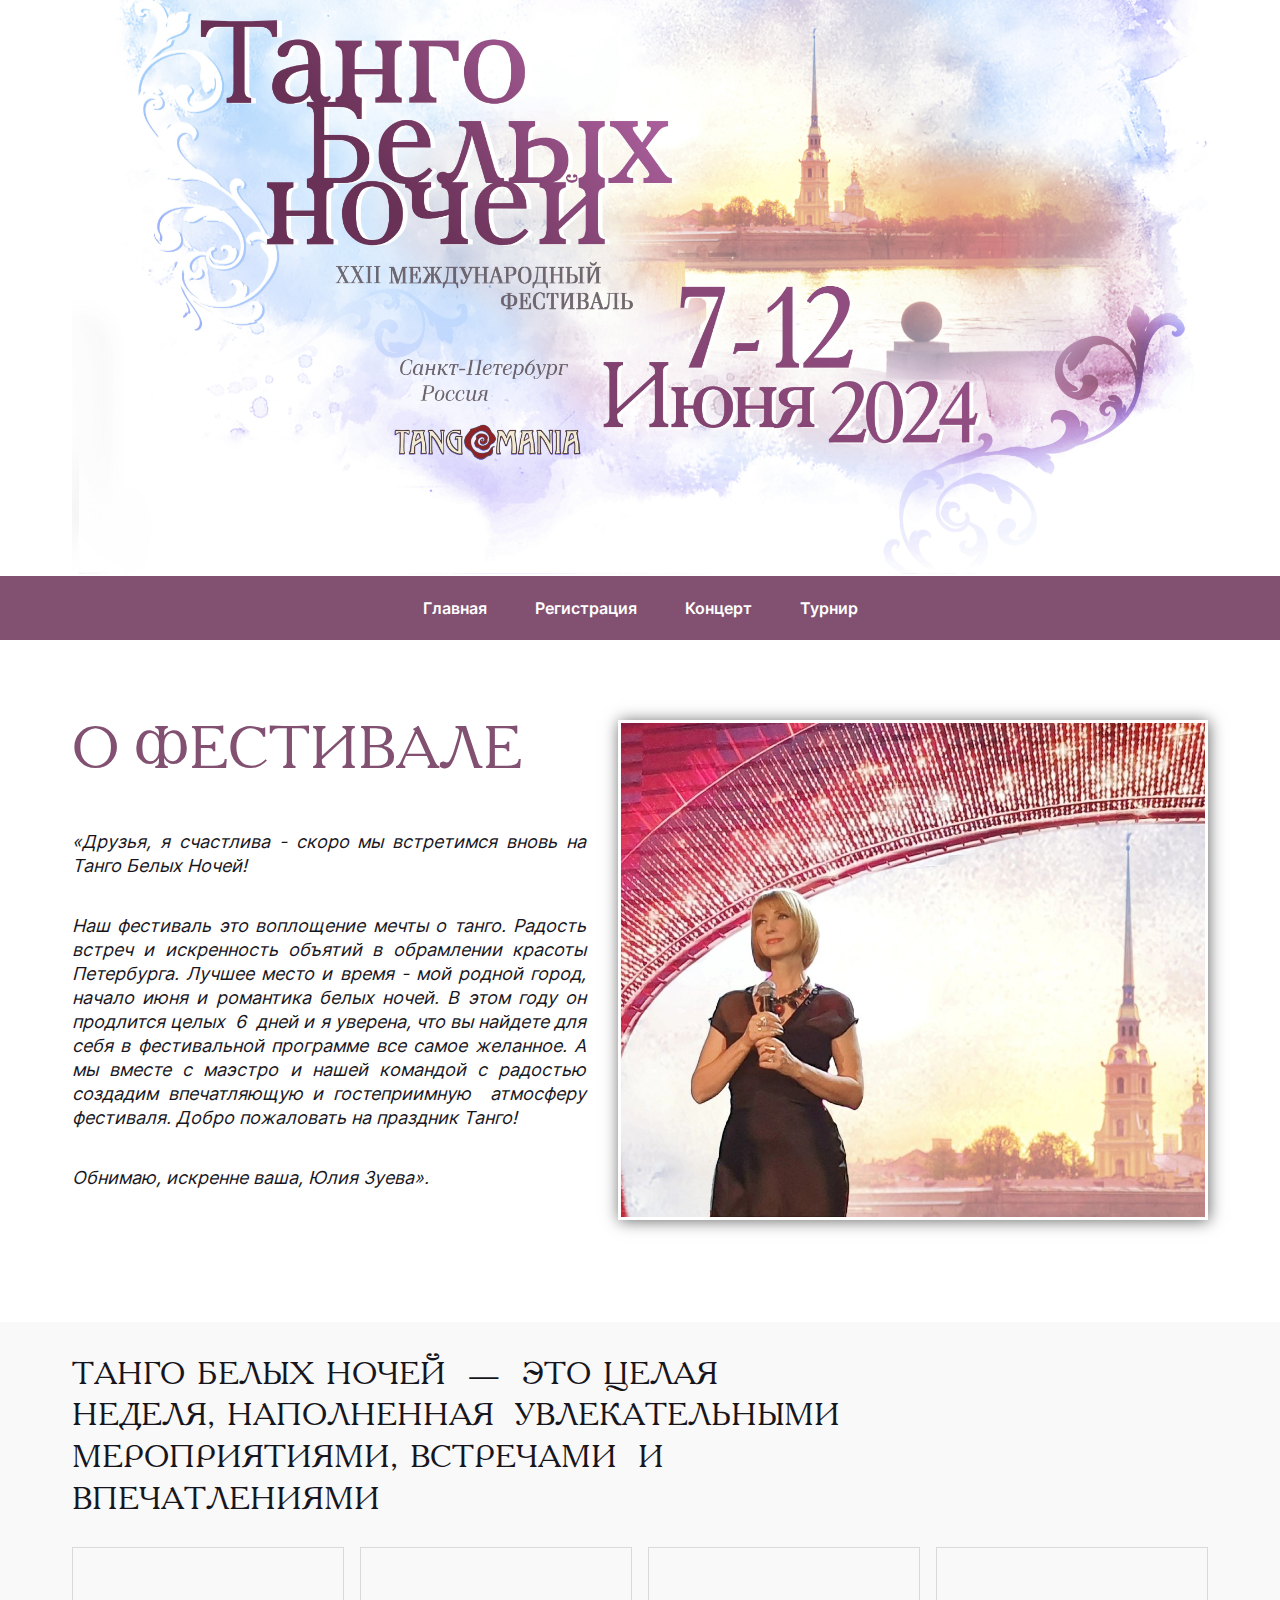
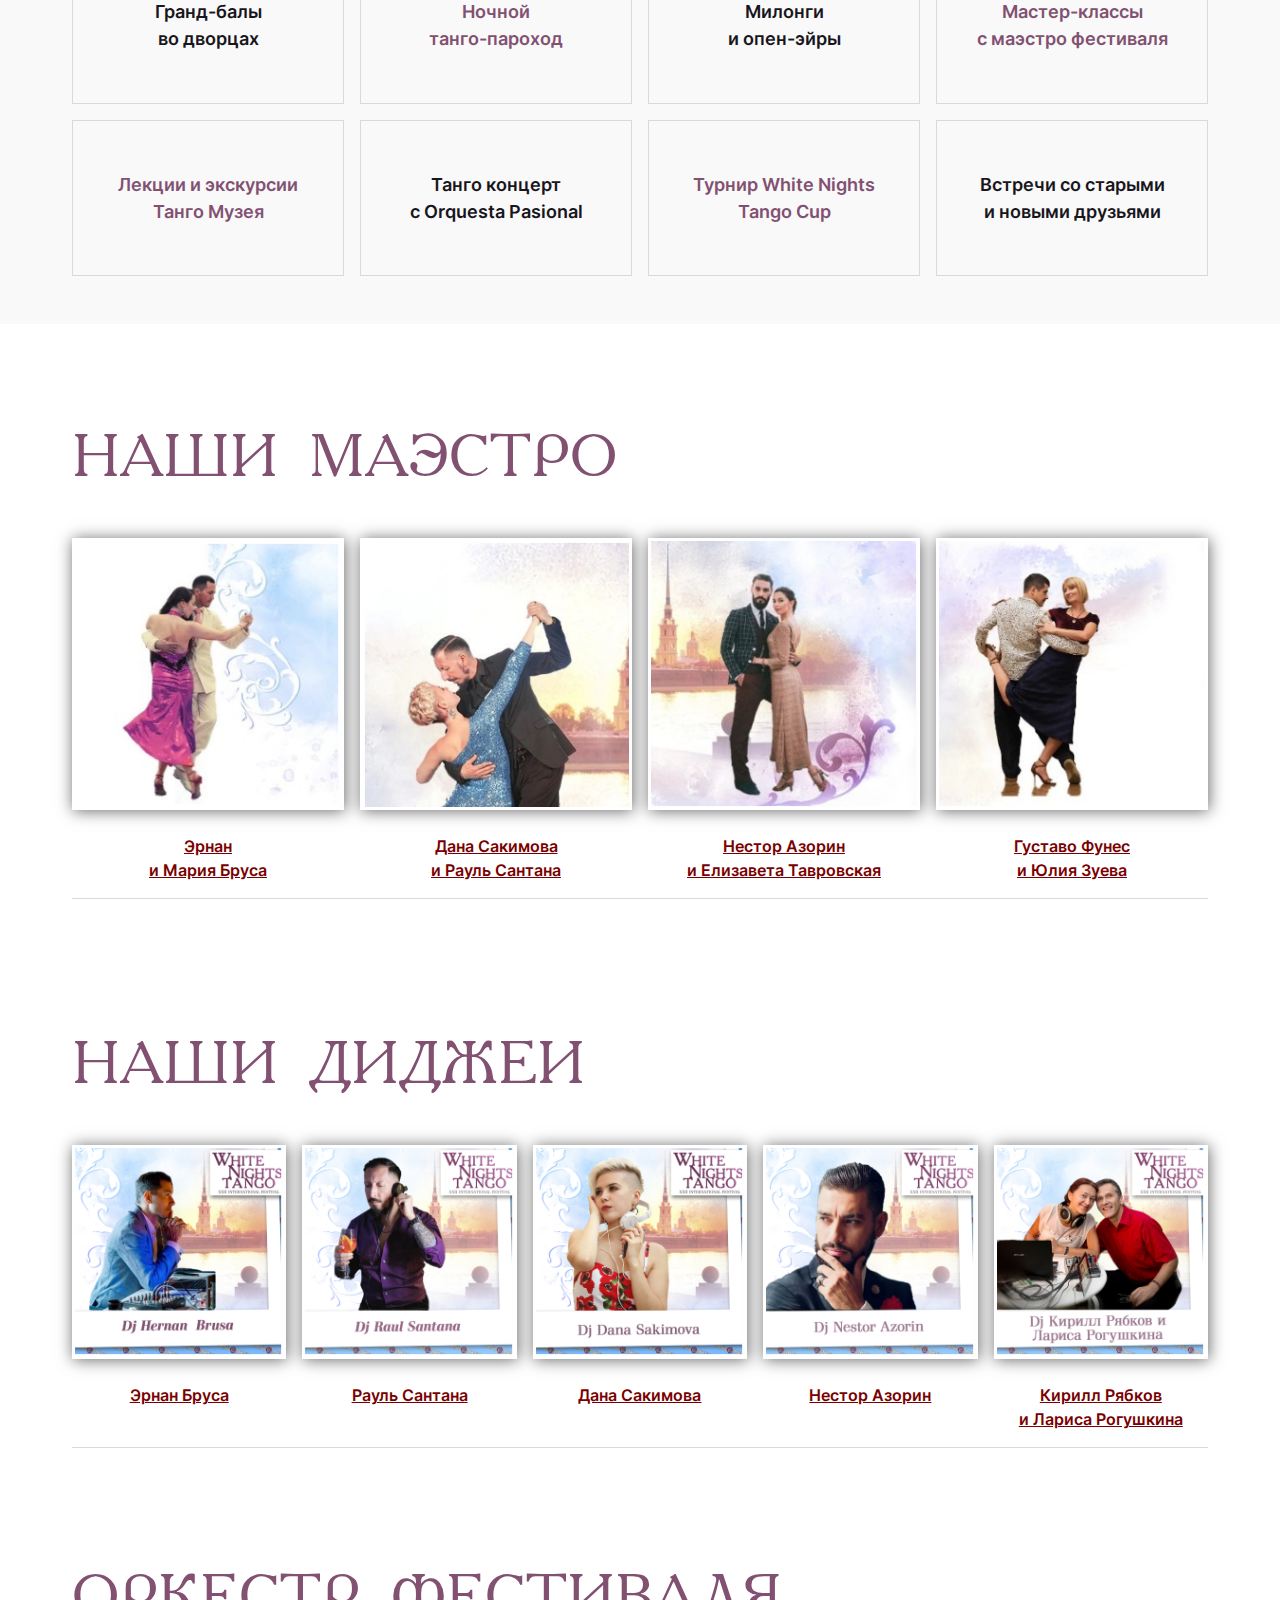
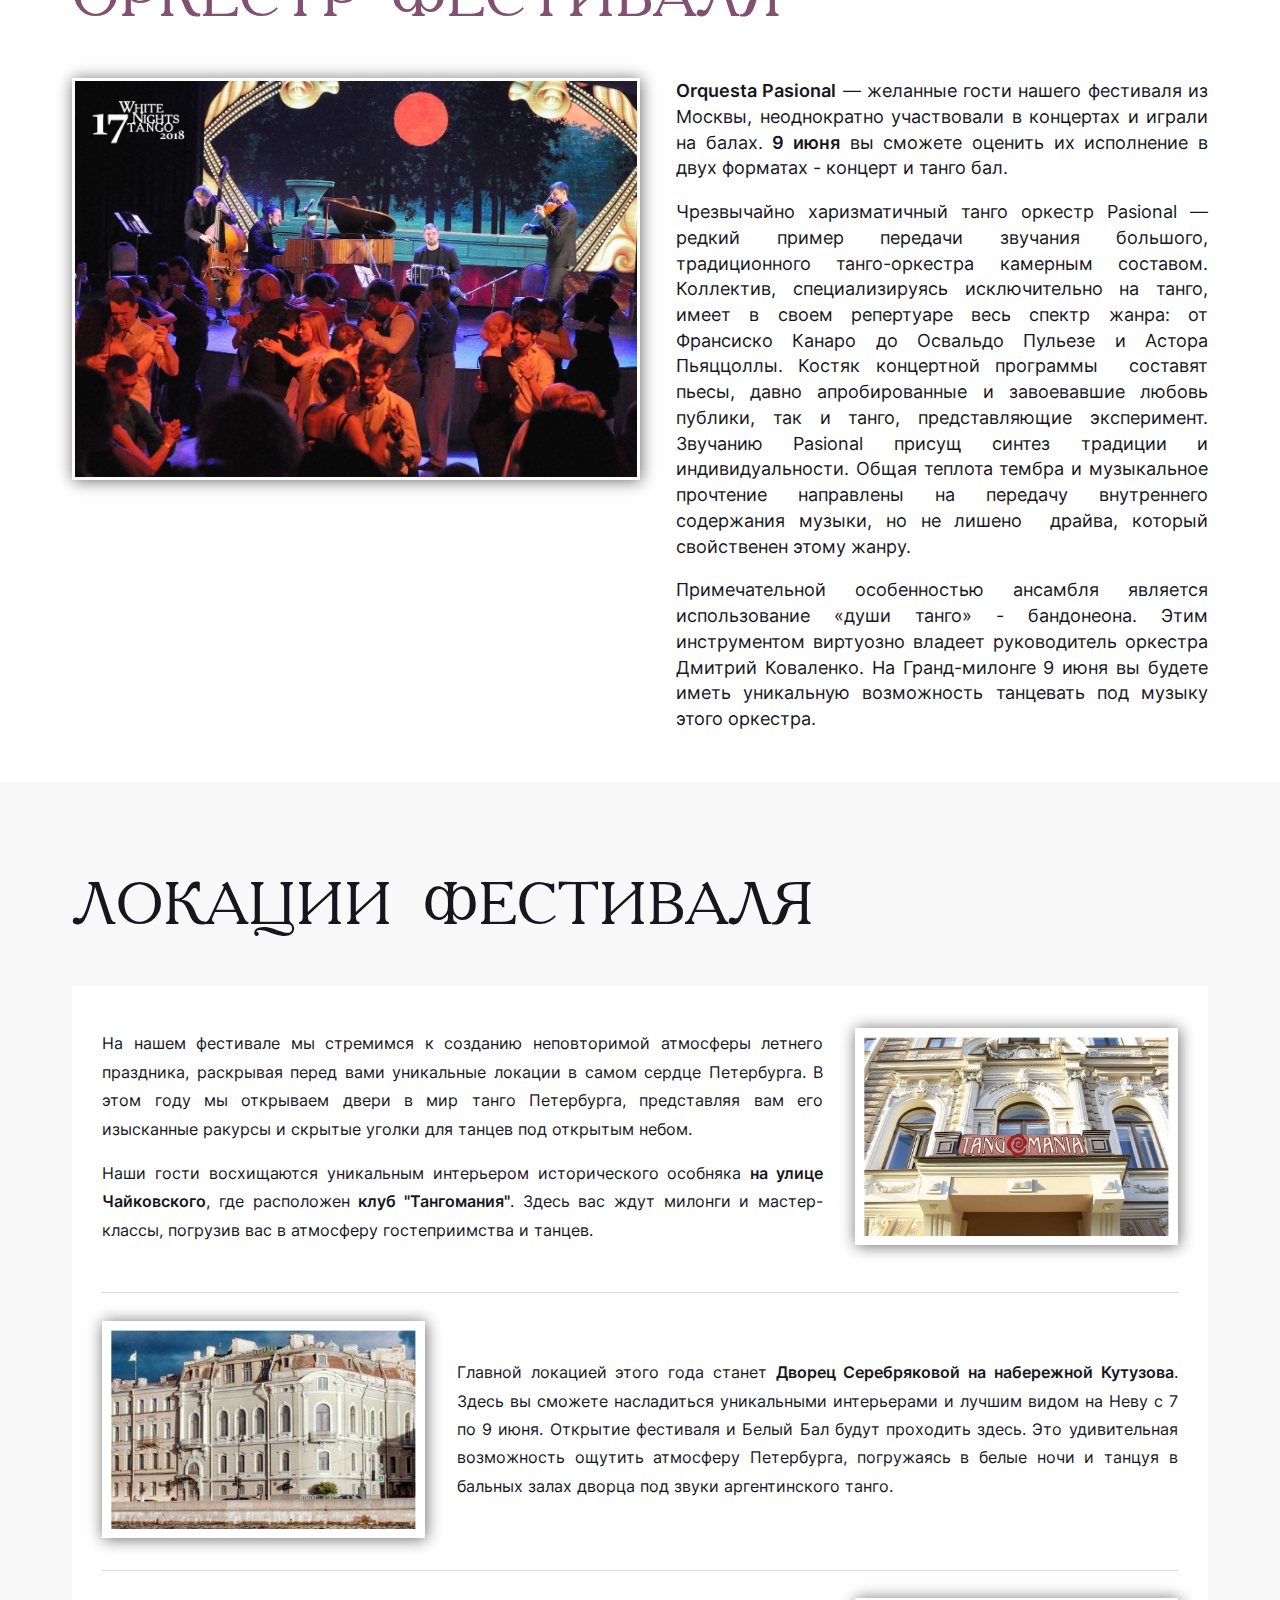
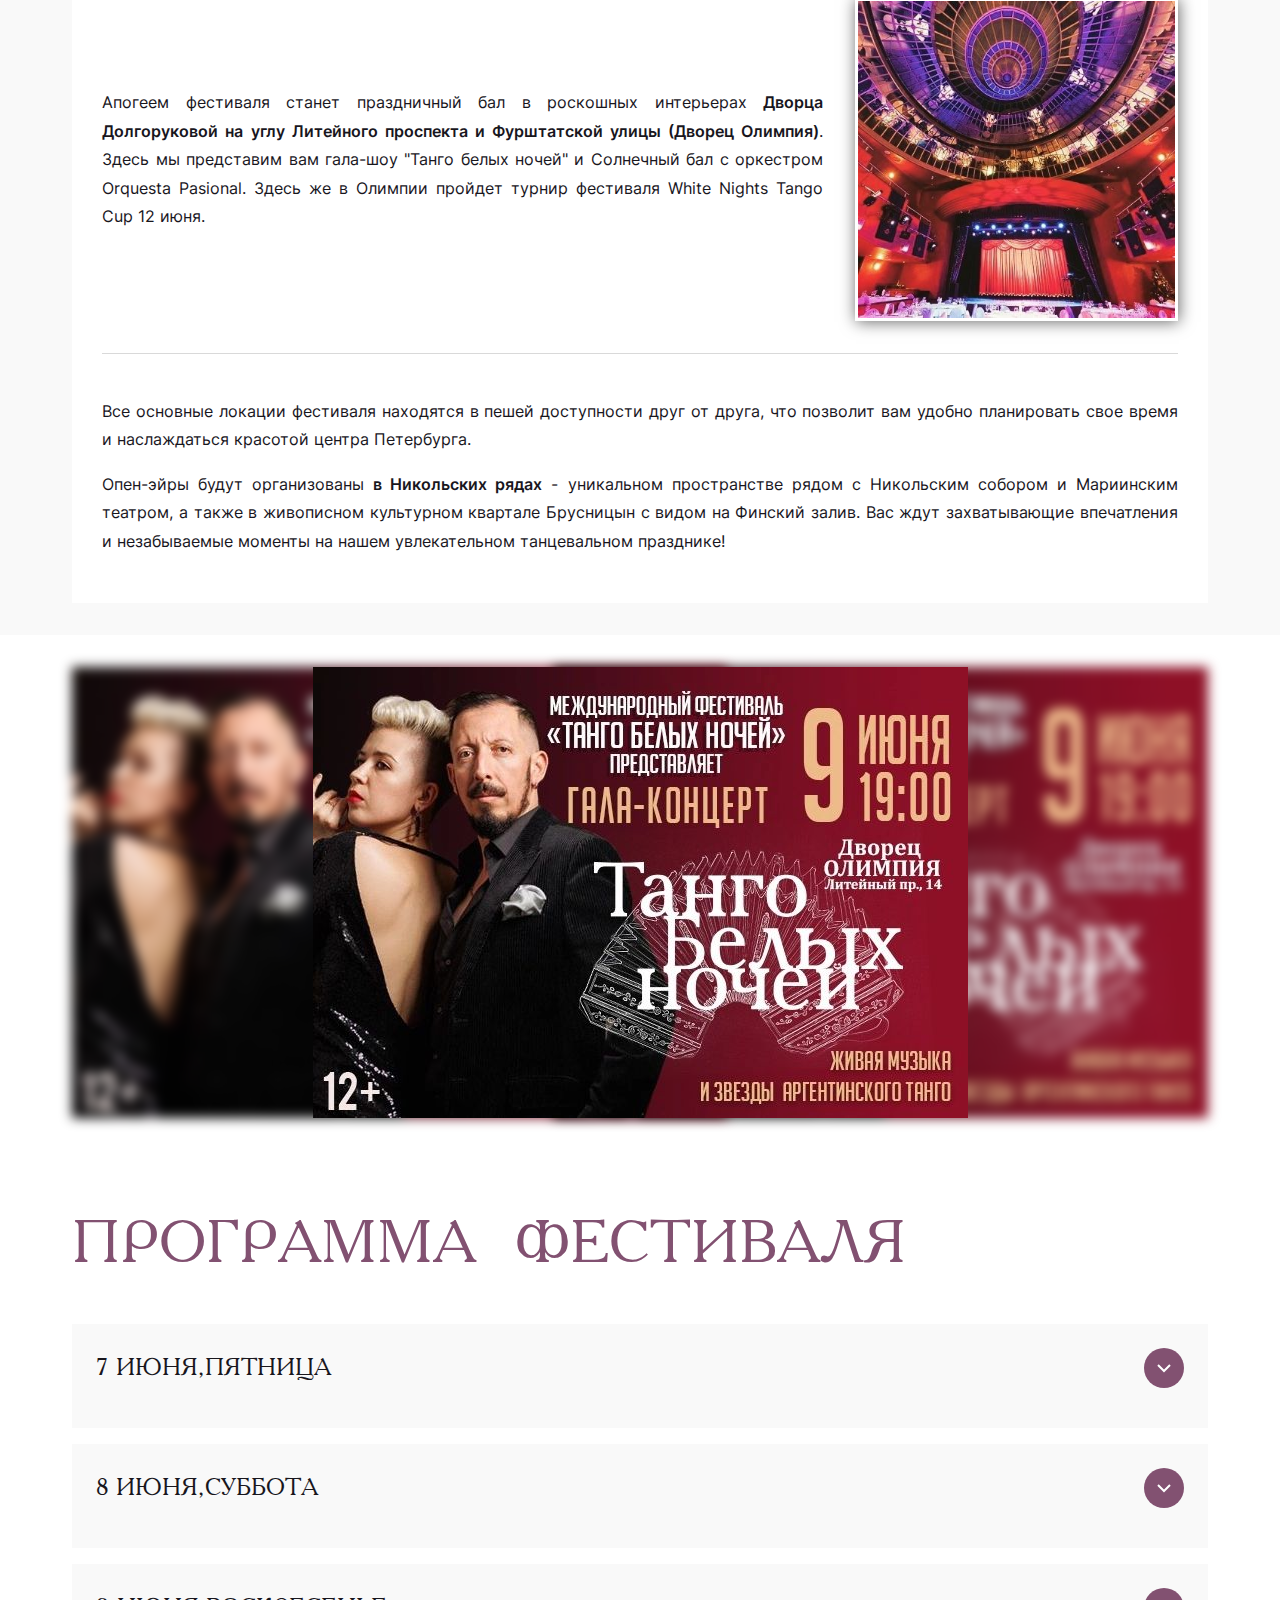
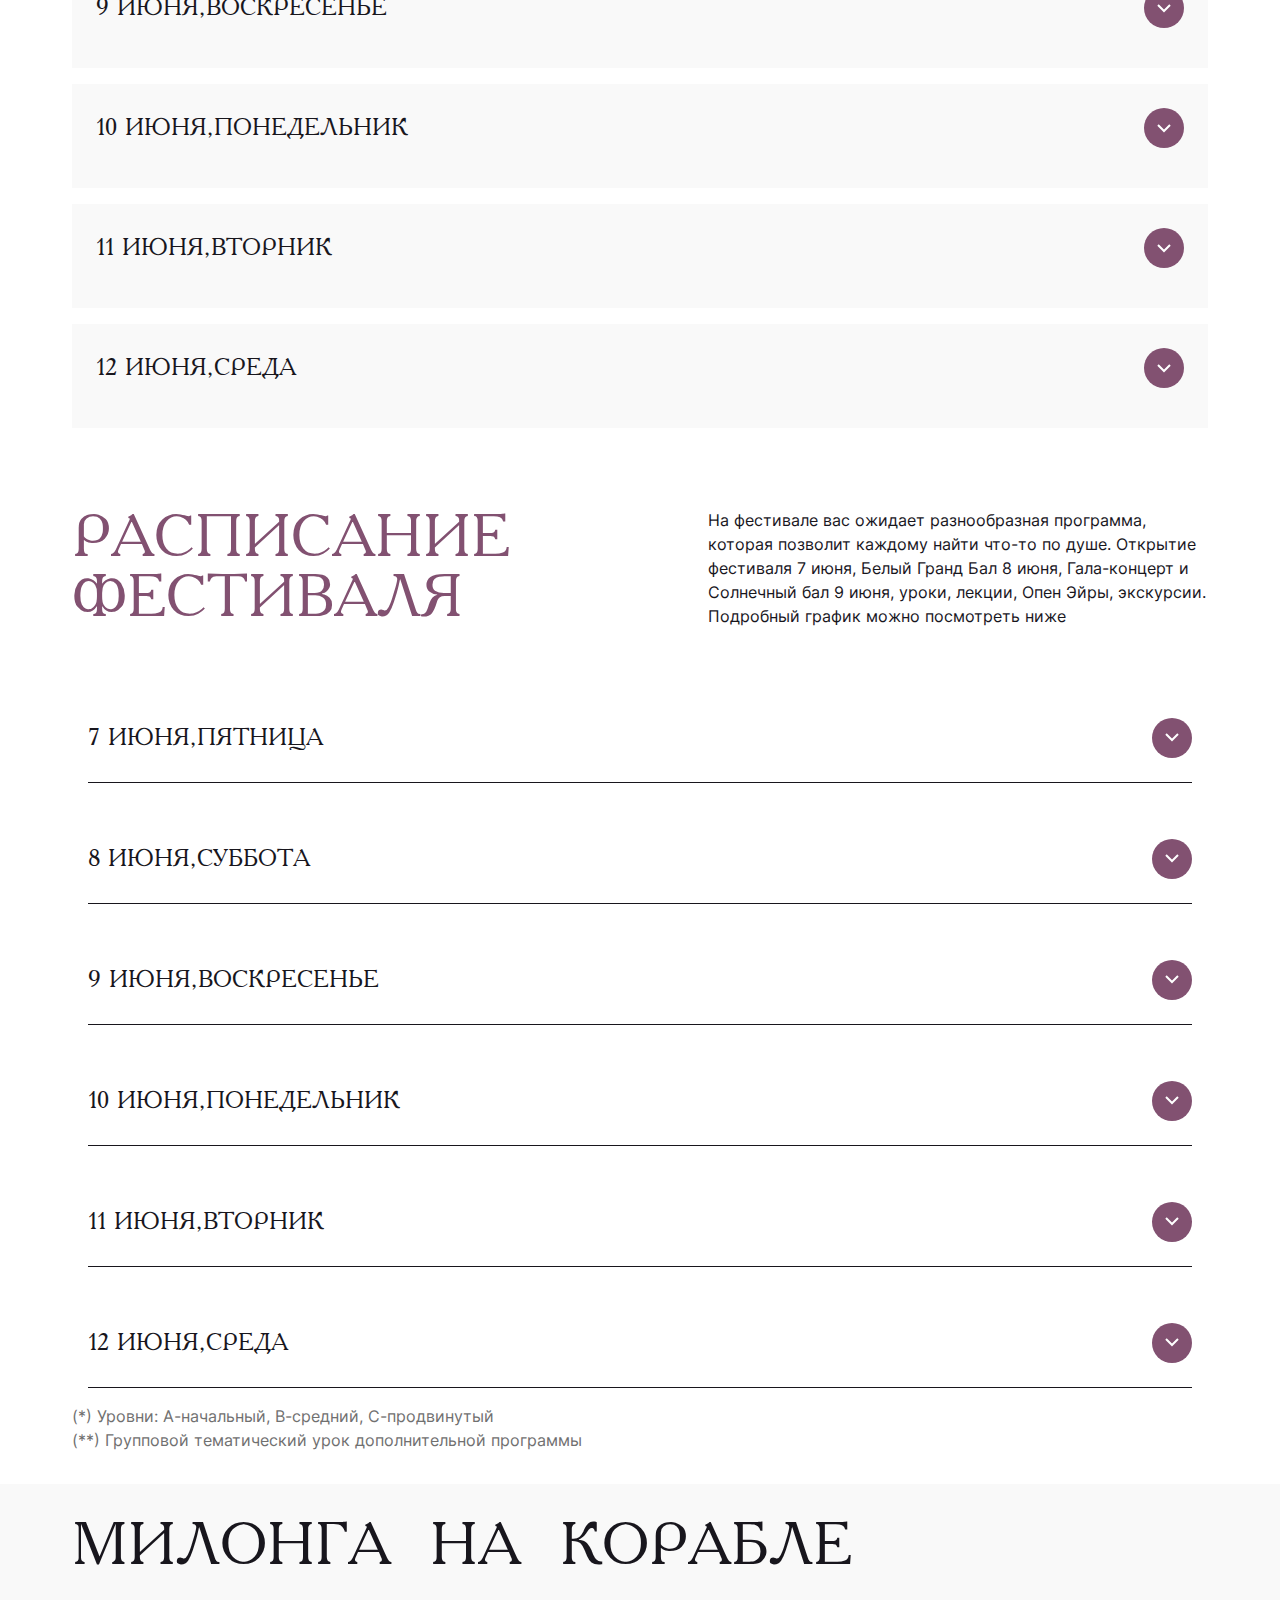
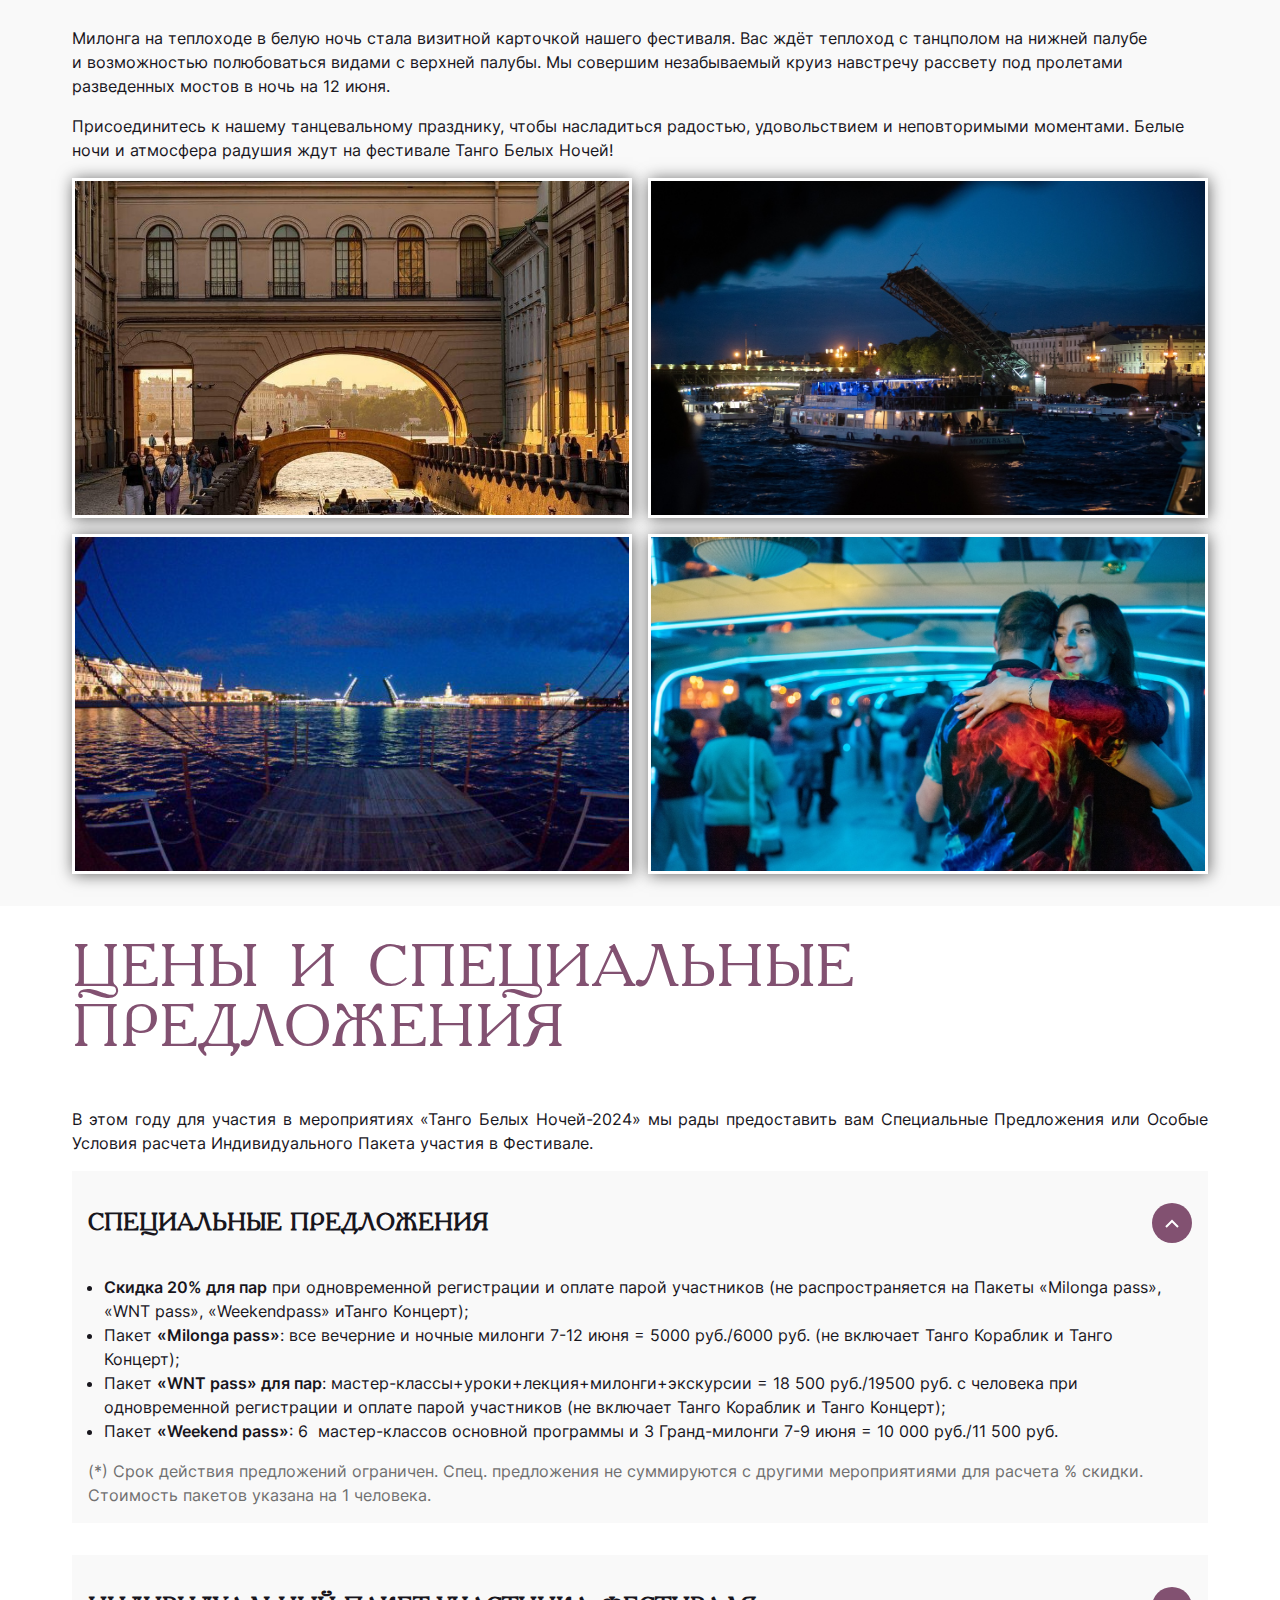
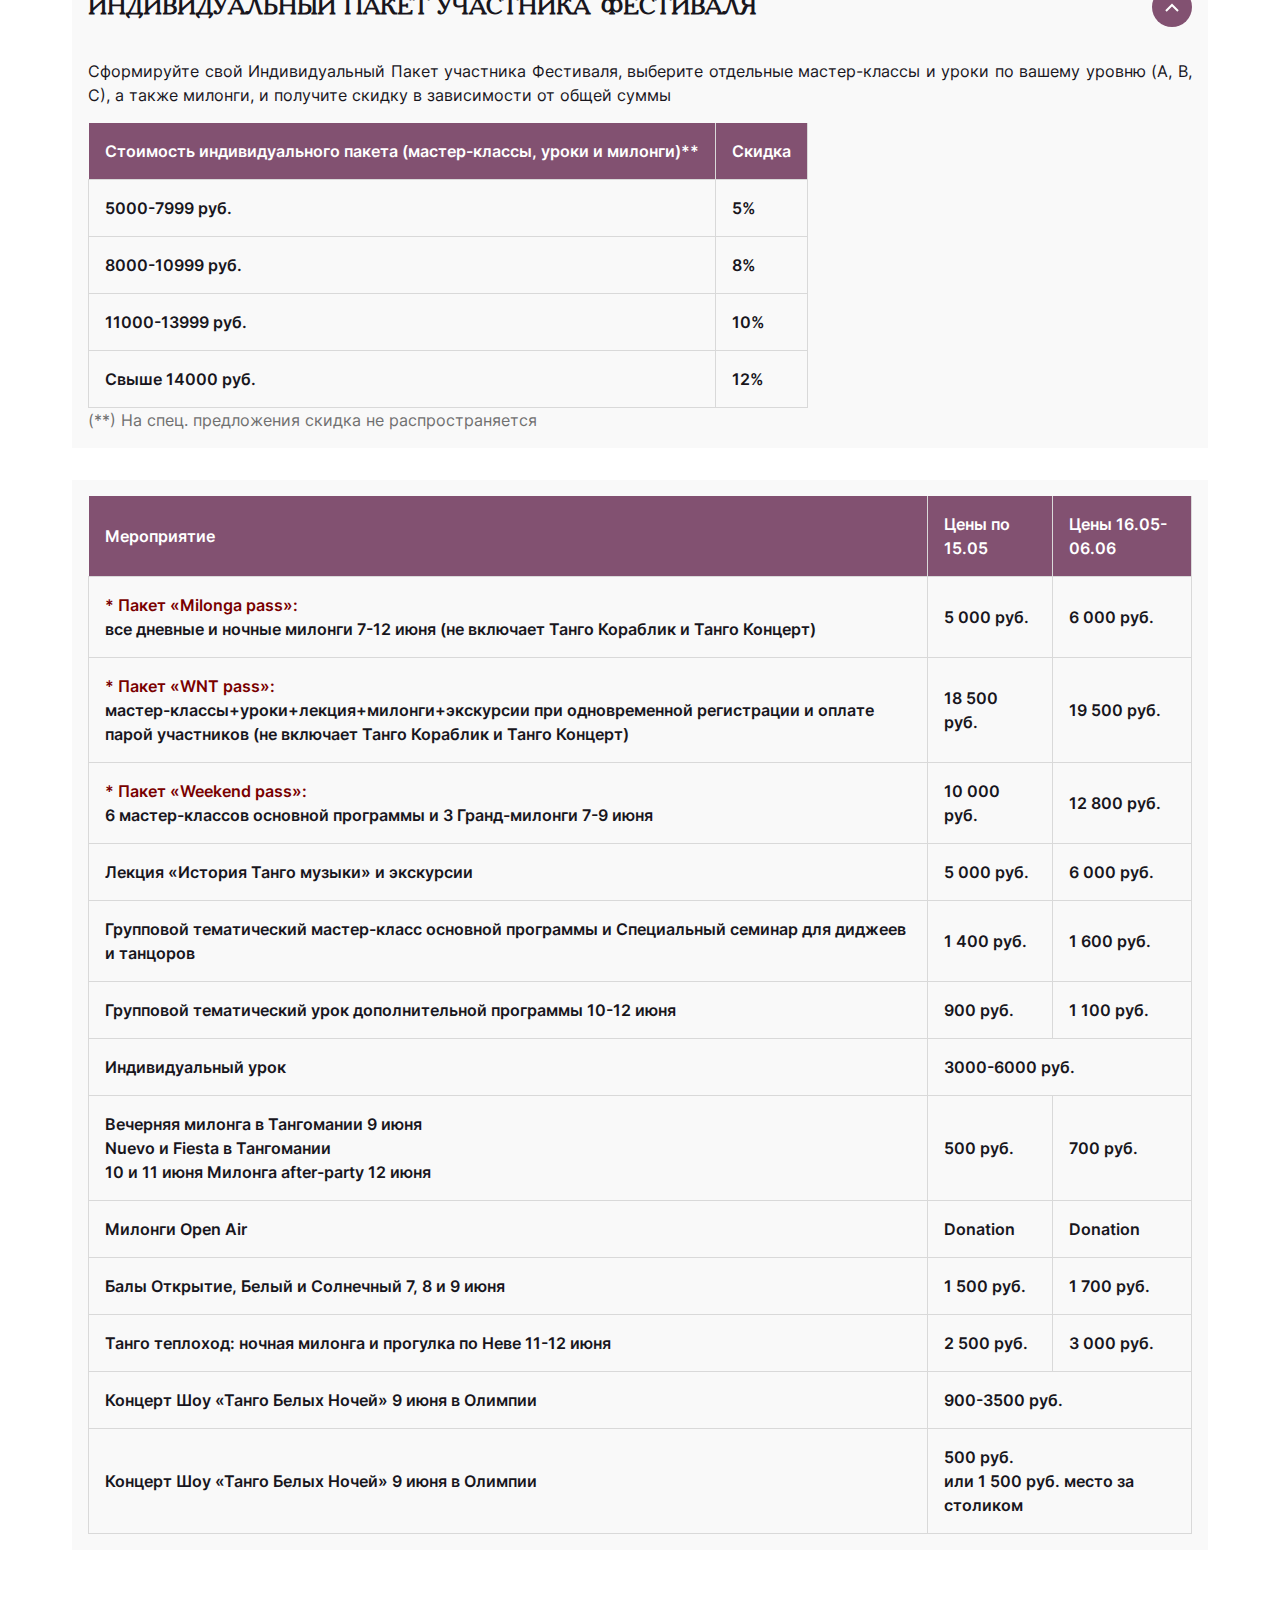
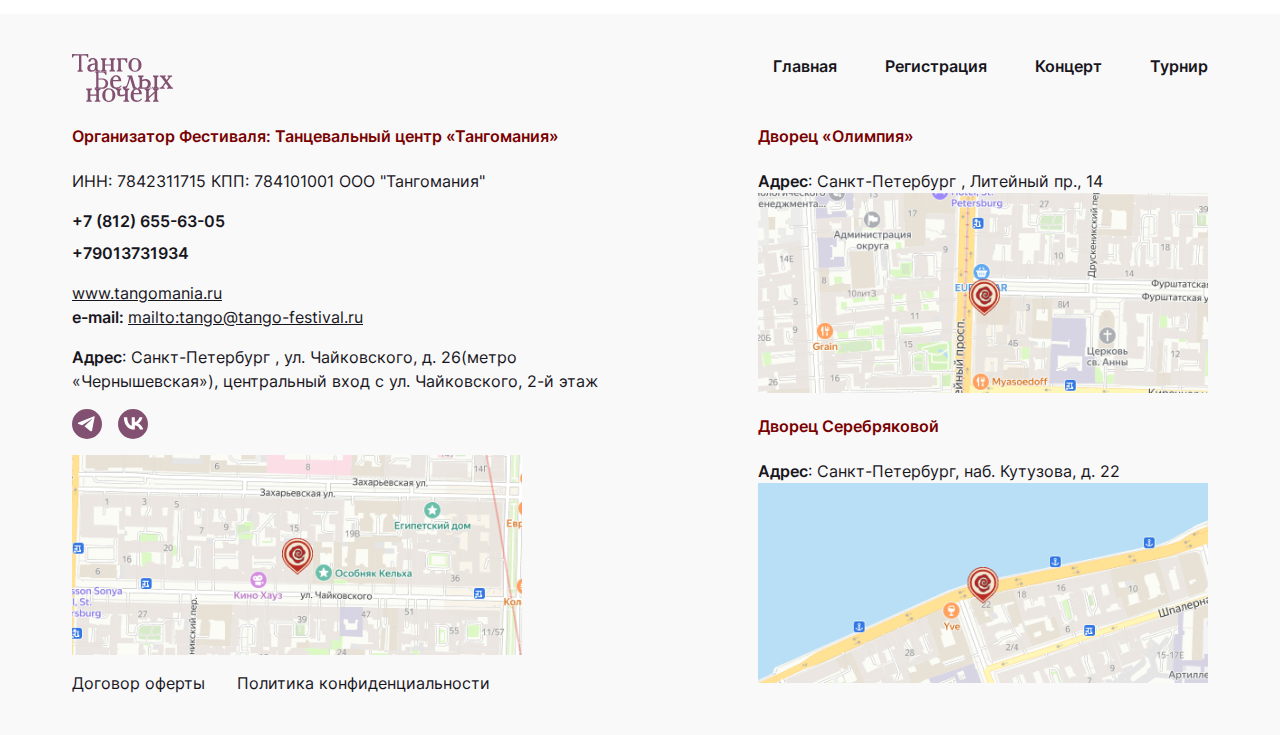
==== commit 221498af: "Add files via upload" ====
--- a/index.html
+++ b/index.html
@@ -861,12 +861,15 @@
               <div class="footer__column"> 
                 <div class="footer__info"> 
                   <h4 class="title">Организатор Фестиваля: Танцевальный центр «Тангомания»</h4>
-                  <div class="phones"> <a href="tel:+7 (812) 655-63-05">+7 (812) 655-63-05</a><a href="tel:+79013731934">+79013731934</a><a href="tel:+7 (812) 655-63-05">+7 (812) 655-63-05</a></div>
+                  <div class="info"> 
+                    <p>ИНН: 7842311715 КПП: 784101001 ООО "Тангомания"</p>
+                  </div>
+                  <div class="phones"> <a href="tel:+7 (812) 655-63-05">+7 (812) 655-63-05</a><a href="tel:+79013731934">+79013731934</a></div>
                   <div class="sites"> <a href="http://www.tangomania.ru ">www.tangomania.ru</a>
                     <div class="email"><span>e-mail: </span><a href="mailto:tango@tango-festival.ru">mailto:tango@tango-festival.ru</a></div>
                   </div>
                   <div class="address"><b>Адрес</b>: Санкт-Петербург , ул. Чайковского, д. 26(метро «Чернышевская»), центральный вход с ул. Чайковского, 2-й этаж</div>
-                  <div class="socialBtns"><a href="https://t.me/+79013731934">
+                  <div class="socialBtns"><a href="https://t.me/wnf2024">
                       <button class="btn"><svg width="20" height="18" viewBox="0 0 17 13" fill="none" xmlns="http://www.w3.org/2000/svg"><path d="M15 0.451669L12.7459 12.2192C12.7459 12.2192 12.4306 13.0351 11.5642 12.6438L6.36343 8.51443L6.33931 8.50226C7.04182 7.84905 12.4893 2.777 12.7274 2.54709C13.0959 2.19102 12.8671 1.97905 12.4392 2.24802L4.39259 7.53973L1.28823 6.45807C1.28823 6.45807 0.799693 6.27812 0.752695 5.88683C0.705078 5.4949 1.30431 5.28292 1.30431 5.28292L13.9599 0.141711C13.9599 0.141711 15 -0.331553 15 0.451669Z" fill="#FEFEFE"/></svg></button></a><a href="https://wa.me/+79013731934">
                       <button class="btn"><svg width="20" height="18" viewBox="0 0 17 13" fill="none" xmlns="http://www.w3.org/2000/svg"><path d="M9.73688 11.25C4.09947 11.25 0.883979 7.30856 0.75 0.75H3.57386C3.66661 5.56381 5.74844 7.60285 7.39741 8.02327V0.75H10.0564V4.90165C11.6847 4.72297 13.3955 2.83108 13.9727 0.75H16.6316C16.4142 1.82931 15.9806 2.85124 15.3582 3.75188C14.7358 4.65251 13.9378 5.41248 13.0142 5.98423C14.0452 6.50667 14.9557 7.24612 15.6859 8.15381C16.416 9.06149 16.9491 10.1168 17.25 11.25H14.3231C14.053 10.2657 13.504 9.3846 12.745 8.71712C11.986 8.04963 11.0507 7.62546 10.0564 7.49775V11.25H9.73688Z" fill="white"/></svg></button></a></div>
                   <div class="map"> 
--- a/css/style.min.css
+++ b/css/style.min.css
@@ -1,3 +1,3 @@
 /*! normalize.css v8.0.1 | MIT License | github.com/necolas/normalize.css */
-html{-webkit-text-size-adjust:100%}details,main{display:block}h1{margin:.67em 0;font-size:2em}hr{-webkit-box-sizing:content-box;box-sizing:content-box;height:0;overflow:visible}code,kbd,pre,samp{font-size:1em;font-family:monospace,monospace}a{background-color:transparent;color:#18161d;text-decoration:none}abbr[title]{-webkit-text-decoration:underline dotted;text-decoration:underline dotted;border-bottom:none}b,strong{font-weight:bolder}small{font-size:80%}sub,sup{position:relative;font-size:75%;line-height:0;vertical-align:baseline}sub{bottom:-.25em}sup{top:-.5em}img{border-style:none}button,input,optgroup,select,textarea{margin:0;font-size:100%;line-height:1.15;font-family:inherit}button,input{overflow:visible}button,select{text-transform:none}[type=button]::-moz-focus-inner,[type=reset]::-moz-focus-inner,[type=submit]::-moz-focus-inner,button::-moz-focus-inner{padding:0;border-style:none}[type=button]:-moz-focusring,[type=reset]:-moz-focusring,[type=submit]:-moz-focusring,button:-moz-focusring{outline:1px dotted ButtonText}fieldset{padding:.35em .75em .625em}legend{display:table;max-width:100%;color:inherit;white-space:normal}progress{vertical-align:baseline}textarea{overflow:auto;resize:none}[type=checkbox],[type=radio],legend{-webkit-box-sizing:border-box;box-sizing:border-box;padding:0}[type=number]::-webkit-inner-spin-button,[type=number]::-webkit-outer-spin-button{height:auto}[type=search]{outline-offset:-2px;-webkit-appearance:textfield}[type=search]::-webkit-search-decoration{-webkit-appearance:none}::-webkit-file-upload-button{font:inherit;-webkit-appearance:button}summary{display:list-item}[hidden],template{display:none}@font-face{font-style:normal;font-weight:400;font-family:"Inter";font-display:swap;src:url(../fonts/Inter-Regular.ttf) format("truetype")}@font-face{font-style:normal;font-weight:500;font-family:"Inter";font-display:swap;src:url(../fonts/Inter-Medium.ttf) format("truetype")}@font-face{font-style:normal;font-weight:600;font-family:"Inter";font-display:swap;src:url(../fonts/Inter-SemiBold.ttf) format("truetype")}@font-face{font-style:normal;font-weight:400;font-family:"Academy";font-display:swap;src:url(../fonts/Academy.woff2) format("woff2"),url(../fonts/Academy.woff) format("woff")}*,::after,::before{-webkit-box-sizing:border-box;box-sizing:border-box}body,html{margin:0;padding:0;min-height:100vh}html{font-style:normal;font-weight:400;font-size:16px;line-height:24px;font-family:"Inter","Arial",sans-serif;color:#18161d;-webkit-font-smoothing:antialiased;-moz-osx-font-smoothing:grayscale;text-rendering:optimizeLegibility}body{width:100%;height:100%;background-color:#fff}img,video{display:block;max-width:100%;height:auto}input:-webkit-autofill{-webkit-box-shadow:inset 0 0 0 1000px #fff;box-shadow:inset 0 0 0 1000px #fff;-webkit-text-fill-color:#18161d}input,select,textarea{border-radius:0}input::-webkit-input-placeholder,textarea::-webkit-input-placeholder{opacity:1}input::-moz-placeholder,textarea::-moz-placeholder{opacity:1}input::-ms-input-placeholder,textarea::-ms-input-placeholder{opacity:1}input::placeholder,textarea::placeholder{opacity:1}input:invalid,textarea:invalid{-webkit-box-shadow:none;box-shadow:none}input::-ms-clear,input::-ms-reveal{display:none}input[type=search]::-webkit-search-cancel-button,input[type=search]::-webkit-search-decoration,input[type=search]::-webkit-search-results-button,input[type=search]::-webkit-search-results-decoration{-webkit-appearance:none;appearance:none}input::-webkit-inner-spin-button,input::-webkit-outer-spin-button{margin:0;-webkit-appearance:none;appearance:none}input[type=number]{-webkit-appearance:textfield;-moz-appearance:textfield;appearance:textfield}input:matches([type=email],[type=number],[type=password],[type=search],[type=tel],[type=text],[type=url]),select,textarea{-webkit-appearance:none;-moz-appearance:none;appearance:none}[type=button],[type=reset],[type=submit],button{-webkit-appearance:none;-moz-appearance:none;appearance:none}button.btn{border:0;background-color:transparent}.wrapper{position:relative;display:-webkit-box;display:-ms-flexbox;display:flex;-webkit-box-orient:vertical;-webkit-box-direction:normal;-ms-flex-direction:column;flex-direction:column;min-height:100vh;min-height:calc(100*var(--vh, 1vh))}.footer .footer__inner .footer__content .socialBtns button.btn svg,.wrapper .footer,.wrapper .header{-ms-flex-negative:0;flex-shrink:0}.wrapper main{-webkit-box-flex:1;-ms-flex-positive:1;flex-grow:1}.rouble{font-weight:400!important;font-family:"Rouble","Arial",sans-serif;text-transform:lowercase!important}.visually-hidden{position:absolute;width:1px;height:1px;margin:-1px;padding:0;overflow:hidden;white-space:nowrap;border:0;clip:rect(0 0 0 0);clip-path:inset(100%)}.scroll-lock-ios{position:fixed;overflow:hidden}.scroll-lock{overflow:hidden}.no-scrollbar{-ms-overflow-style:none;scrollbar-width:none}.modal::-webkit-scrollbar,.no-scrollbar::-webkit-scrollbar{display:none}.no-transition{-webkit-transition:none!important;transition:none!important}.js-focus-visible :focus:not(.focus-visible){outline:0}.container{width:100%;max-width:1200px;margin:0 auto}.header{background-color:#fff}.nav{background-color:#825171}.footer .footer__inner .footer__content .socialBtns button.btn,.nav__list{display:-webkit-box;display:-ms-flexbox;display:flex;-webkit-box-pack:center;-ms-flex-pack:center;justify-content:center}.nav__list{margin:0;padding:1.25em 0;-webkit-column-gap:3em;-moz-column-gap:3em;column-gap:3em;list-style:none;font-weight:600}.nav__link{color:#fff}.nav__link.is-active{opacity:.6}.about .about__inner h2.section__title.mobile,.nav__toggle{display:none}.footer{padding:40px 0;background-color:#f9f9f9}.footer .footer__inner .footer__links.mobile{display:none;-webkit-column-gap:2em;-moz-column-gap:2em;column-gap:2em;-webkit-box-orient:vertical;-webkit-box-direction:normal;-ms-flex-direction:column;flex-direction:column}.footer .footer__inner .footer__content,.footer .footer__inner .footer__header{display:-webkit-box;display:-ms-flexbox;display:flex;-webkit-box-pack:justify;-ms-flex-pack:justify;justify-content:space-between}.footer .footer__inner .footer__header .nav{background-color:transparent;display:-webkit-box;display:-ms-flexbox;display:flex;-webkit-column-gap:3em;-moz-column-gap:3em;column-gap:3em;font-weight:600}.footer .footer__inner .footer__content .socialBtns{display:-webkit-box;display:-ms-flexbox;display:flex;margin-top:1em;margin-bottom:1em;-webkit-column-gap:1em;-moz-column-gap:1em;column-gap:1em}.footer .footer__inner .footer__content .socialBtns button.btn{width:30px;aspect-ratio:1;background-color:#825171;border-radius:100%;-webkit-box-align:center;-ms-flex-align:center;align-items:center}.footer .footer__inner .footer__content .footer__info h4.title,.price .price__block.price__list table .title{color:#790000}.footer .footer__inner .footer__content .footer__info .phones{display:-webkit-box;display:-ms-flexbox;display:flex;-webkit-box-orient:vertical;-webkit-box-direction:normal;-ms-flex-direction:column;flex-direction:column;font-weight:700;row-gap:.5em}.footer .footer__inner .footer__content .footer__info .sites{margin-top:1em;margin-bottom:1em}.footer .footer__inner .footer__content .footer__info .sites a,form.regForm__main .regForm__block.footer a,form.regForm__main .row a{text-decoration:underline}.footer .footer__inner .footer__content .footer__info .email span,.price .price__block.indPack table,.price .price__block.price__list table{font-weight:600}.footer .footer__inner .footer__content .footer__column:first-child{max-width:50%}.footer .footer__inner .footer__content .footer__links{display:-webkit-box;display:-ms-flexbox;display:flex;-webkit-column-gap:2em;-moz-column-gap:2em;column-gap:2em;padding-top:1em}.modal,.modal__wrapper{display:-webkit-box;display:-ms-flexbox;display:flex}.modal{position:fixed;top:0;right:0;bottom:0;left:0;z-index:1000;-webkit-box-orient:vertical;-webkit-box-direction:normal;-ms-flex-direction:column;flex-direction:column;overflow-y:auto;-webkit-overflow-scrolling:touch;background-color:rgba(24,22,29,.8);-webkit-transform:scale(1.2);transform:scale(1.2);visibility:hidden;opacity:0;-webkit-transition:opacity .6s cubic-bezier(.55,0,.1,1),visibility .6s cubic-bezier(.55,0,.1,1),-webkit-transform .6s cubic-bezier(.55,0,.1,1);transition:opacity .6s cubic-bezier(.55,0,.1,1),transform .6s cubic-bezier(.55,0,.1,1),visibility .6s cubic-bezier(.55,0,.1,1);transition:opacity .6s cubic-bezier(.55,0,.1,1),transform .6s cubic-bezier(.55,0,.1,1),visibility .6s cubic-bezier(.55,0,.1,1),-webkit-transform .6s cubic-bezier(.55,0,.1,1);pointer-events:none;-ms-overflow-style:none;scrollbar-width:none}.modal__wrapper{position:relative;-ms-flex-negative:0;flex-shrink:0;-webkit-box-pack:center;-ms-flex-pack:center;justify-content:center;-webkit-box-align:center;-ms-flex-align:center;align-items:center;width:100%;min-height:100%;padding:60px 40px}.modal__overlay{position:absolute;top:0;left:0;width:100%;height:100%;cursor:pointer}.modal__content{position:relative;width:600px;padding:40px;background-color:#fff}.modal__close-btn{position:absolute;top:22px;right:22px;z-index:1;width:40px;height:40px;padding:0;background:0 0;border:0;cursor:pointer;-webkit-transition:opacity .3s ease;transition:opacity .3s ease}.modal__close-btn.focus-visible:focus{opacity:.5}.modal--responsive .modal__content{width:100%}.modal--fit-content .modal__content{width:auto}.modal--no-scale{-webkit-transform:none;transform:none}.modal--preload{-webkit-transition:none;transition:none}.modal.is-active{-webkit-transform:scale(1);transform:scale(1);visibility:visible;opacity:1;pointer-events:auto}.modalOverlay{display:none;position:fixed;z-index:10;background-color:rgba(0,0,0,.2);width:100%;height:100%;left:0;top:0}.about .about__inner .about__context h2.section__title,.modalOverlay.active,.modalWindow.active{display:block}.modalWindow{display:none;position:fixed;left:50vw;top:50vh;-webkit-transform:translate(-50%,-50%);transform:translate(-50%,-50%);background-color:#fff;padding:2em;border-radius:12px;z-index:20;width:700px;max-height:600px;overflow-y:auto}.modalWindow .modalWindow__header,.modalWindow .modalWindow__header .closeBtn{display:-webkit-box;display:-ms-flexbox;display:flex;-webkit-box-pack:justify;-ms-flex-pack:justify;justify-content:space-between;-webkit-box-align:center;-ms-flex-align:center;align-items:center}.modalWindow .modalWindow__header h2.section__title{font-size:24px;margin-bottom:0}.modalWindow .modalWindow__header .closeBtn{-ms-flex-negative:0;flex-shrink:0;border-radius:100%;width:40px;height:40px;-webkit-box-pack:center;-ms-flex-pack:center;justify-content:center;background-color:#825171;cursor:pointer}.modalWindow .modalWindow__text{margin-top:1em;height:100%;overflow-y:auto}.about .about__inner{display:-webkit-box;display:-ms-flexbox;display:flex;margin-top:3em;-webkit-box-pack:justify;-ms-flex-pack:justify;justify-content:space-between;-webkit-column-gap:2em;-moz-column-gap:2em;column-gap:2em}.about .about__inner .about__context{font-size:18px}.about .about__inner .about__context p{font-style:italic;margin-bottom:2em;text-align:justify}.about .about__inner .about__pic{-ms-flex-negative:0;flex-shrink:0}.about .about__inner .about__pic img{max-width:590px;max-height:500px;height:revert-layer;-o-object-fit:cover;object-fit:cover;border:3px solid #fff;-webkit-box-shadow:1px 1px 15px 0 #696969;box-shadow:1px 1px 15px 0 #696969}.events{margin-top:4em;background-color:#f9f9f9}.events .events__inner .section__title{font-size:32px;max-width:800px;line-height:1.3;color:#18161d}.events .events__inner .events__list{margin-top:1em;display:-ms-grid;display:grid;-ms-grid-columns:1fr 1fr 1fr 1fr;grid-template-columns:1fr 1fr 1fr 1fr;padding-left:0;gap:1em}.events .events__inner .events__list .btn{color:#18161d;padding:2.8em 2em;border:1px solid #d9d9d9;text-align:center;cursor:pointer;font-weight:600;font-size:18px;line-height:1.5}.events .events__inner .events__list .btn:nth-child(2),.events .events__inner .events__list .btn:nth-child(4),.events .events__inner .events__list .btn:nth-child(5),.events .events__inner .events__list .btn:nth-child(7){color:#825171}.djs,.maestros{margin-top:4.5em}.djs .djs__inner,.maestros .maestros__inner{border-bottom:1px solid #d9d9d9}.djs .djs__inner .djs__list,.maestros .maestros__inner .maestros__list{display:-ms-grid;display:grid;-ms-grid-columns:1fr 1fr 1fr 1fr;grid-template-columns:1fr 1fr 1fr 1fr;padding-left:0;gap:1em;list-style:none}.djs .djs__inner .djs__list li img,.maestros .maestros__inner .maestros__list li img{margin-bottom:1.5em}.djs .djs__inner .djs__list{-ms-grid-columns:1fr 1fr 1fr 1fr 1fr;grid-template-columns:1fr 1fr 1fr 1fr 1fr}.djs .djs__inner .djs__list li,.maestros .maestros__inner .maestros__list li{text-align:center;font-weight:600;text-decoration:underline;cursor:pointer;color:#790000}.orchestra{margin-top:3.5em}.locations .locations__inner .locations__main .locations__item,.orchestra .orchestra__main{display:-webkit-box;display:-ms-flexbox;display:flex;-webkit-column-gap:2em;-moz-column-gap:2em;column-gap:2em;text-align:justify}.orchestra .orchestra__main{-webkit-box-orient:horizontal;-webkit-box-direction:reverse;-ms-flex-direction:row-reverse;flex-direction:row-reverse;font-size:18px;line-height:1.43}.orchestra .orchestra__main p{margin:0 0 1em}.orchestra .orchestra__main .orchestra__pic{width:50%;-ms-flex-negative:0;flex-shrink:0;margin:0 auto}.djs .djs__inner .djs__list li img,.maestros .maestros__inner .maestros__list li img,.orchestra .orchestra__main .orchestra__pic img{width:100%;border:3px solid #fff;-webkit-box-shadow:1px 1px 15px 0 #696969;box-shadow:1px 1px 15px 0 #696969}.locations{background-color:#f9f9f9}.locations .locations__inner{padding-top:3.9em}.locations .locations__inner h2.section__title,.miloga .miloga__inner h2.section__title{color:#18161d}.locations .locations__inner .locations__main{padding:0 1.9em;background-color:#fff}.locations .locations__inner .locations__main .locations__item{border-bottom:1px solid #d9d9d9;-webkit-box-align:center;-ms-flex-align:center;align-items:center;-webkit-box-pack:justify;-ms-flex-pack:justify;justify-content:space-between;padding-top:1.7em;padding-bottom:2em;line-height:1.78}.locations .locations__inner .locations__main .locations__item:nth-child(even){-webkit-box-orient:horizontal;-webkit-box-direction:reverse;-ms-flex-direction:row-reverse;flex-direction:row-reverse}.locations .locations__inner .locations__main .locations__item:last-child{border:0}.locations .locations__inner .locations__main .locations__item .locations__pic{-ms-flex-negative:0;flex-shrink:0;width:30%;-webkit-box-shadow:1px 1px 15px 0 #696969;box-shadow:1px 1px 15px 0 #696969}.locations .locations__inner .locations__main .locations__item .locations__pic img{border:3px solid #fff}.midImg .midImg__inner img{margin:0 auto}.midImg{padding-bottom:4em}.midImg .midImg__inner{position:relative}.midImg .midImg__inner .midImg__img{display:-webkit-box;display:-ms-flexbox;display:flex}.midImg .midImg__inner .midImg__img img:first-child{position:absolute;z-index:1;-webkit-filter:blur(6px);filter:blur(6px)}.midImg .midImg__inner .midImg__img img:nth-child(2){z-index:5}.midImg .midImg__inner .midImg__img img:last-child{position:absolute;z-index:1;right:0;-webkit-filter:blur(6px);filter:blur(6px)}.program__item{background-color:#f9f9f9;padding-bottom:1em;margin-bottom:1em}.program__item .item__header{display:-webkit-box;display:-ms-flexbox;display:flex;-webkit-box-pack:justify;-ms-flex-pack:justify;justify-content:space-between;-webkit-box-align:center;-ms-flex-align:center;align-items:center;font-size:24px;font-family:"Academy";text-transform:uppercase;padding:1em}.program__item .item__header .toggleBtn,.schedule .schedule__item .item__header .toggleBtn{background-color:#825171;width:40px;aspect-ratio:1;border-radius:100%;display:-webkit-box;display:-ms-flexbox;display:flex;-webkit-box-pack:center;-ms-flex-pack:center;justify-content:center;-webkit-box-align:center;-ms-flex-align:center;align-items:center}.program__item .item__header .toggleBtn img{-webkit-transition:-webkit-transform .3s ease-in;transition:transform .3s ease-in;transition:transform .3s ease-in,-webkit-transform .3s ease-in}.program__item .item__content{display:none;overflow-x:scroll}.program__item .item__content li::marker,section.tornamentCats .tornamentCats__inner .column ul li::marker{color:#825171}.program__item .item__content li .time{font-weight:600;color:#790000}.program__item.active .item__content,.schedule .schedule__item.active .item__content{display:block}.price .price__block.active .price__header .toggleBtn img,.program__item.active .item__header .toggleBtn img,.schedule .schedule__item.active .item__header .toggleBtn img{-webkit-transform:rotate(180deg);transform:rotate(180deg)}.schedule .schedule__header{display:-webkit-box;display:-ms-flexbox;display:flex;-webkit-box-pack:justify;-ms-flex-pack:justify;justify-content:space-between}.schedule .schedule__header .section__desc{max-width:500px}.schedule .schedule__item{padding:1em}.schedule .schedule__item .item__header{display:-webkit-box;display:-ms-flexbox;display:flex;-webkit-box-pack:justify;-ms-flex-pack:justify;justify-content:space-between;-webkit-box-align:center;-ms-flex-align:center;align-items:center;padding-top:1em;padding-bottom:1em;border-bottom:1px solid #18161d;font-size:24px;font-family:"Academy";text-transform:uppercase}.schedule .schedule__item .item__content{display:none;overflow-x:scroll}.schedule .schedule__item .item__content table tr td:nth-child(2){font-weight:600}.schedule .schedule__item .item__content table tr td:nth-child(2) .title{color:#790000;display:inline-block;margin-bottom:1em}.schedule .note{color:#707070}.miloga{background-color:#f9f9f9}.miloga .miloga__inner .miloga__context .miloga__context .miloga__text{display:-webkit-box;display:-ms-flexbox;display:flex;-webkit-box-pack:justify;-ms-flex-pack:justify;justify-content:space-between;text-align:justify}.miloga .miloga__inner .miloga__pics{display:-ms-grid;display:grid;-ms-grid-columns:1fr 1fr;grid-template-columns:1fr 1fr;gap:1em}.miloga .miloga__inner .miloga__pics img{width:590px;height:340px;-o-object-fit:cover;object-fit:cover}.price .desc{text-align:justify}.price .price__block{background-color:#f9f9f9;padding:1em;margin-bottom:2em}.price .price__block ul{padding-left:1em}.price .price__block.indPack .price__blockContext,.price .price__block.special .price__blockContext{display:none}.picLine,.price .price__block .price__header{display:-webkit-box;display:-ms-flexbox;display:flex}.price .price__block .price__header,.price .price__block .price__header .toggleBtn{-webkit-box-pack:justify;-ms-flex-pack:justify;justify-content:space-between;-webkit-box-align:center;-ms-flex-align:center;align-items:center}.price .price__block .price__header .toggleBtn{background-color:#825171;width:40px;height:40px;border-radius:100%;display:-webkit-box;display:-ms-flexbox;display:flex;-webkit-box-pack:center;-ms-flex-pack:center;justify-content:center;-ms-flex-negative:0;flex-shrink:0}.price .price__block.active .price__blockContext{display:block}.price .price__block .subTitleBlock,section.concertHeader .concertHeader__inner .descLine h2{font-size:24px;font-family:"Academy";text-transform:uppercase}.price .price__block .note{color:#707070}.price .price__block.price__list{overflow-x:scroll}.picLine{-webkit-column-gap:1em;-moz-column-gap:1em;column-gap:1em}.miloga .miloga__inner .miloga__pics img,.picLine img,section.concertBlock.gala .concertBlock__inner img,section.perfomance .perfomance__inner .perfomance__list li img,section.tornamentIntro .tornamentIntro__inner .tornamentIntro__pics img,section.tornamentPlace .tornamentPlace__inner img{border:3px solid #fff;-webkit-box-shadow:1px 1px 15px 0 #696969;box-shadow:1px 1px 15px 0 #696969}.picTextBlock,.textBlock,section.tornamentIntro .tornamentIntro__inner p,section.tornamentJury .tornamentJury__inner p{text-align:justify}.picTextBlock{display:-webkit-box;display:-ms-flexbox;display:flex;-webkit-column-gap:2.5em;-moz-column-gap:2.5em;column-gap:2.5em}section.concertHeader{margin-top:2.7em}section.concertHeader .concertHeader__inner .descLine{display:-webkit-box;display:-ms-flexbox;display:flex;-webkit-column-gap:1.3em;-moz-column-gap:1.3em;column-gap:1.3em;margin-top:2em}section.concertHeader .concertHeader__inner .descLine h2{font-weight:400;color:#790000;max-width:50%}section.concertBlock.gala .concertBlock__inner{padding:40px;background-color:#f9f9f9}section.concertBlock.gala .concertBlock__inner h2.section__title,section.perfomance .perfomance__inner h2.section__title{color:#825171;font-size:32px}section.perfomance .perfomance__inner .perfomance__list,section.tornamentHeader .tornamentHeaderBlock{display:-webkit-box;display:-ms-flexbox;display:flex;-webkit-box-pack:justify;-ms-flex-pack:justify;justify-content:space-between}section.perfomance .perfomance__inner .perfomance__list{border-bottom:1px solid #d9d9d9;padding-bottom:3em;padding-left:0;gap:1em;list-style:none}section.perfomance .perfomance__inner .perfomance__list li{text-align:center;font-weight:600;text-decoration:underline;color:#790000}section.perfomance .perfomance__inner .perfomance__list li img{width:100%;margin-bottom:1em}section.tornamentHeader .tornamentHeaderBlock{-webkit-column-gap:1em;-moz-column-gap:1em;column-gap:1em;background-color:#f9f9f9;padding:40px}section.tornamentCats .tornamentCats__inner h2,section.tornamentHeader .tornamentHeaderBlock h2.section__title,section.tornamentIntro .tornamentIntro__inner h2,section.tornamentJury .tornamentJury__inner h2.section__title,section.tornamentPlace .tornamentPlace__inner h2{font-size:32px}section.tornamentHeader .tornamentHeaderBlock .tornamentHeaderBlock__content{width:50%}section.tornamentIntro{background-color:#f9f9f9}section.tornamentIntro .tornamentIntro__inner .tornamentIntro__pics img{height:revert-layer;-o-object-fit:cover;object-fit:cover;-o-object-position:top;object-position:top}section.tornamentCats .tornamentCats__inner,section.tornamentIntro .tornamentIntro__inner .tornamentIntro__pics,section.tornamentPlace .tornamentPlace__inner{display:-webkit-box;display:-ms-flexbox;display:flex;-webkit-box-pack:justify;-ms-flex-pack:justify;justify-content:space-between}section.tornamentPlace .tornamentPlace__inner{-webkit-box-align:center;-ms-flex-align:center;align-items:center;-webkit-column-gap:2.5em;-moz-column-gap:2.5em;column-gap:2.5em}section.tornamentCats .tornamentCats__inner{-webkit-column-gap:1em;-moz-column-gap:1em;column-gap:1em}section.tornamentCats .tornamentCats__inner .column{background-color:#f9f9f9;padding:2em}section.tornamentCats .tornamentCats__inner .column:first-child{font-weight:600}section.tornamentCats .tornamentCats__inner .column ul li{margin-bottom:1em}section.tornamentJury .tornamentJury__inner img{height:revert-layer;-o-object-fit:cover;object-fit:cover}section.tornamentJury .tornamentJury__inner p a{font-weight:600;text-decoration:underline}.regDesc__text{text-align:justify}form.regForm__main{background-color:#f9f9f9;padding:40px}form.regForm__main h2.section__title{font-size:24px}form.regForm__main input[type=checkbox]{-webkit-appearance:none;-moz-appearance:none;appearance:none;width:20px;height:20px;border:2px solid #18161d;background-image:url(../img/svg/mark.svg);background-repeat:no-repeat;background-position:center center}form.regForm__main input[type=checkbox]:checked{background-color:#790000;border-color:#790000}form.regForm__main .regForm__block{padding-top:2em;padding-bottom:2em;border-bottom:1px solid #d9d9d9}form.regForm__main .note{margin-bottom:1em}form.regForm__main .note p{margin:0}form.regForm__main input[type=radio]{-webkit-appearance:none;-moz-appearance:none;appearance:none;width:20px;height:20px;border:2px solid #18161d;border-radius:100%;position:relative}form.regForm__main input[type=radio]:checked{border-color:#790000}form.regForm__main input[type=radio]:checked::after{content:"";position:absolute;width:10px;height:10px;background-color:#790000;left:3px;top:3px;border-radius:100%}form.regForm__main .redMark{color:#d93025}form.regForm__main input[type=email],form.regForm__main input[type=tel],form.regForm__main input[type=text]{background-color:#fff;border:1px solid #d9d9d9;color:#18161d;padding:12px 20px}form.regForm__main input[type=email]::-webkit-input-placeholder,form.regForm__main input[type=tel]::-webkit-input-placeholder,form.regForm__main input[type=text]::-webkit-input-placeholder,form.regForm__main textarea::-webkit-input-placeholder{color:#707070}form.regForm__main input[type=email]::-moz-placeholder,form.regForm__main input[type=tel]::-moz-placeholder,form.regForm__main input[type=text]::-moz-placeholder,form.regForm__main textarea::-moz-placeholder{color:#707070}form.regForm__main input[type=email]::-ms-input-placeholder,form.regForm__main input[type=tel]::-ms-input-placeholder,form.regForm__main input[type=text]::-ms-input-placeholder,form.regForm__main textarea::-ms-input-placeholder{color:#707070}form.regForm__main input[type=email]::placeholder,form.regForm__main input[type=tel]::placeholder,form.regForm__main input[type=text]::placeholder,form.regForm__main textarea::placeholder{color:#707070}form.regForm__main textarea,table td{border:1px solid #d9d9d9;padding:1em}form.regForm__main .regForm__main .inputEl,form.regForm__main .row{display:-webkit-box;display:-ms-flexbox;display:flex;margin-bottom:1em}form.regForm__main .row,form.regForm__main .row.otherInputRow .el{-webkit-box-align:center;-ms-flex-align:center;align-items:center;-webkit-column-gap:1em;-moz-column-gap:1em;column-gap:1em}form.regForm__main .row #tkCount{width:60px;text-align:center}form.regForm__main .row input{-ms-flex-negative:0;flex-shrink:0}form.regForm__main .row.otherInputRow .el{display:-webkit-box;display:-ms-flexbox;display:flex}form.regForm__main .row.otherInputRow input[type=text]{width:400px}form.regForm__main .regForm__main{display:-webkit-box;display:-ms-flexbox;display:flex;-webkit-column-gap:2em;-moz-column-gap:2em;column-gap:2em}form.regForm__main .regForm__main .inputEl{-webkit-box-orient:vertical;-webkit-box-direction:normal;-ms-flex-direction:column;flex-direction:column}form.regForm__main .regForm__main .inputEl label{margin-bottom:.2em}form.regForm__main .regForm__main .inputEl.levelField{margin-bottom:2em}form.regForm__main .regForm__main .inputEl.levelField .row{-webkit-column-gap:1.4em;-moz-column-gap:1.4em;column-gap:1.4em}form.regForm__main .regForm__main .inputEl.levelField .el{display:-webkit-box;display:-ms-flexbox;display:flex;-webkit-box-align:center;-ms-flex-align:center;align-items:center;-webkit-column-gap:1em;-moz-column-gap:1em;column-gap:1em}form.regForm__main .regForm__main .row{margin-bottom:0}form.regForm__main .regForm__block.comment .column{display:-webkit-box;display:-ms-flexbox;display:flex;-webkit-box-orient:vertical;-webkit-box-direction:normal;-ms-flex-direction:column;flex-direction:column}form.regForm__main .regForm__block.comment label{margin-bottom:.5em}form.regForm__main button.btn.sendReg{background-color:#825171;color:#fff;padding:20px;font-weight:600;cursor:pointer}.thanks{margin-top:2em}section{padding-top:2em;padding-bottom:2em}.section__title{font-size:60px;margin-top:0;line-height:1;font-family:"Academy";text-transform:uppercase;font-weight:400;color:#825171;word-spacing:10px}table{border-collapse:collapse;overflow-x:scroll}table th{text-align:left;background-color:#825171;color:#fff;border-right:1px solid #d9d9d9;padding:1em}@media (max-width:1439px){.container{padding:0 32px}}@media (max-width:1023px){.container{padding:0 24px}}@media (max-width:768px){.container{max-width:100%;padding-left:10px;padding-right:10px}.header .container{padding:0}.nav__list{-webkit-column-gap:1.2em;-moz-column-gap:1.2em;column-gap:1.2em}.footer .footer__inner{text-align:center}.footer .footer__inner .footer__content,.footer .footer__inner .footer__header{-webkit-box-orient:vertical;-webkit-box-direction:normal;-ms-flex-direction:column;flex-direction:column}.footer .footer__inner .footer__header img{margin:0 auto 1em}.footer .footer__inner .footer__header .nav{-webkit-column-gap:1em;-moz-column-gap:1em;column-gap:1em;-webkit-box-pack:justify;-ms-flex-pack:justify;justify-content:space-between}.footer .footer__inner .footer__content .footer__links{display:none}.footer .footer__inner .footer__content .socialBtns{-webkit-box-pack:center;-ms-flex-pack:center;justify-content:center}.footer .footer__inner .footer__links.mobile{display:-webkit-box;display:-ms-flexbox;display:flex;margin-top:2em}.footer .footer__inner .footer__content .footer__column:first-child{max-width:100%}.modalWindow{width:500px}.events .events__inner h2.section__title,.modalWindow .modalWindow__header h2.section__title,section.concertHeader .concertHeader__inner .descLine h2{font-size:18px}.about .about__inner{-webkit-box-orient:vertical;-webkit-box-direction:reverse;-ms-flex-direction:column-reverse;flex-direction:column-reverse;margin-top:.8em}.about .about__inner h2.section__title.mobile{display:block}.about .about__inner img,form.regForm__main .row.otherInputRow input[type=text]{width:100%}.about .about__inner .about__context,html{font-size:14px}.about .about__inner .about__context h2.section__title{display:none}.about .about__inner .about__pic img{height:unset}.events{margin-top:0}.djs .djs__inner .djs__list,.events .events__inner .events__list,.maestros .maestros__inner .maestros__list{-ms-grid-columns:1fr;grid-template-columns:1fr}.events .events__inner .events__list .btn:nth-child(2),.events .events__inner .events__list .btn:nth-child(4),.events .events__inner .events__list .btn:nth-child(5),.events .events__inner .events__list .btn:nth-child(7){color:#18161d}.events .events__inner .events__list .btn:nth-child(even){color:#825171}.djs .djs__inner .djs__list li,.maestros .maestros__inner .maestros__list li{margin-top:2em}.djs .djs__inner .djs__list li img,.maestros .maestros__inner .maestros__list li img{width:285px;margin:0 auto 1em}.orchestra .orchestra__main{font-size:14px}.orchestra .orchestra__main .orchestra__pic{width:100%;margin:0 auto 1em}.locations .locations__inner .locations__main .locations__item,.orchestra .orchestra__main{-webkit-box-orient:vertical;-webkit-box-direction:reverse;-ms-flex-direction:column-reverse;flex-direction:column-reverse}.locations .locations__inner .locations__main .locations__item:nth-child(even){-webkit-box-orient:vertical;-webkit-box-direction:reverse;-ms-flex-direction:column-reverse;flex-direction:column-reverse}.locations .locations__inner .locations__main .locations__item .locations__pic{width:100%;-webkit-box-shadow:1px 1px 15px 0 #696969;box-shadow:1px 1px 15px 0 #696969}.midImg .midImg__inner .midImg__img img:first-child,.midImg .midImg__inner .midImg__img img:last-child{display:none}.schedule__header{-webkit-box-orient:vertical;-webkit-box-direction:normal;-ms-flex-direction:column;flex-direction:column}.miloga .miloga__inner .miloga__pics{-ms-grid-columns:1fr;grid-template-columns:1fr}.picLine,form.regForm__main .regForm__main .levelField .row .el{-webkit-box-align:center;-ms-flex-align:center;align-items:center}.descLine,.picLine,.picTextBlock{-webkit-box-orient:vertical;-webkit-box-direction:normal;-ms-flex-direction:column;flex-direction:column}.descLine h2,section.concertHeader .concertHeader__inner .descLine h2{max-width:100%}section.concertBlock.gala .concertBlock__inner{padding:1em}section.concertBlock.gala .concertBlock__inner h2.section__title{font-size:24px}section.concertBlock.location .picTextBlock{-webkit-box-orient:vertical;-webkit-box-direction:reverse;-ms-flex-direction:column-reverse;flex-direction:column-reverse}section.perfomance .perfomance__inner .perfomance__list,section.tornamentHeader .tornamentHeaderBlock{-webkit-box-orient:vertical;-webkit-box-direction:normal;-ms-flex-direction:column;flex-direction:column}section.tornamentHeader .tornamentHeaderBlock h2.section__title{font-size:18px}section.tornamentHeader .tornamentHeaderBlock .tornamentHeaderBlock__content{width:100%;text-align:center}.tornamentHeaderBlock__pic img,.tornamentIntro__pics img{margin:0 auto}.tornamentIntro__inner{text-align:justify}.tornamentPlace__inner{text-align:center}.tornamentCats__inner,.tornamentPlace__inner,form.regForm__main .regForm__main,form.regForm__main .regForm__main .levelField .row,form.regForm__main .row.otherInputRow{-webkit-box-orient:vertical;-webkit-box-direction:normal;-ms-flex-direction:column;flex-direction:column}form.regForm__main{padding:20px}form.regForm__main .regForm__main .levelField .row,form.regForm__main .row.otherInputRow{-webkit-box-align:start;-ms-flex-align:start;align-items:start}form.regForm__main .regForm__main .levelField .row .el{display:-webkit-box;display:-ms-flexbox;display:flex;-webkit-column-gap:1em;-moz-column-gap:1em;column-gap:1em}form.regForm__main h2.section__title{font-size:18px;text-align:left}form.regForm__main .row.otherInputRow{row-gap:.5em}.section__title{font-size:24px;text-align:center}}@media (max-width:767px){.container{padding:0 16px}.modal__wrapper{padding:60px 16px}.modal__content{width:100%;padding:20px}.modal--fit-content .modal__content{width:100%}}@media (max-width:576px){.modalWindow{top:0;-webkit-transform:translateX(-50%);transform:translateX(-50%);width:100%;max-height:100%}.modalWindow .modalWindow__text{height:100vh}}@media (hover:hover){.modal__close-btn:hover:not(.focus-visible){opacity:.5}}
+html{-webkit-text-size-adjust:100%}details,main{display:block}h1{margin:.67em 0;font-size:2em}hr{-webkit-box-sizing:content-box;box-sizing:content-box;height:0;overflow:visible}code,kbd,pre,samp{font-size:1em;font-family:monospace,monospace}a{background-color:transparent;color:#18161d;text-decoration:none}abbr[title]{-webkit-text-decoration:underline dotted;text-decoration:underline dotted;border-bottom:none}b,strong{font-weight:bolder}small{font-size:80%}sub,sup{position:relative;font-size:75%;line-height:0;vertical-align:baseline}sub{bottom:-.25em}sup{top:-.5em}img{border-style:none}button,input,optgroup,select,textarea{margin:0;font-size:100%;line-height:1.15;font-family:inherit}button,input{overflow:visible}button,select{text-transform:none}[type=button]::-moz-focus-inner,[type=reset]::-moz-focus-inner,[type=submit]::-moz-focus-inner,button::-moz-focus-inner{padding:0;border-style:none}[type=button]:-moz-focusring,[type=reset]:-moz-focusring,[type=submit]:-moz-focusring,button:-moz-focusring{outline:1px dotted ButtonText}fieldset{padding:.35em .75em .625em}legend{display:table;max-width:100%;color:inherit;white-space:normal}progress{vertical-align:baseline}textarea{overflow:auto;resize:none}[type=checkbox],[type=radio],legend{-webkit-box-sizing:border-box;box-sizing:border-box;padding:0}[type=number]::-webkit-inner-spin-button,[type=number]::-webkit-outer-spin-button{height:auto}[type=search]{outline-offset:-2px;-webkit-appearance:textfield}[type=search]::-webkit-search-decoration{-webkit-appearance:none}::-webkit-file-upload-button{font:inherit;-webkit-appearance:button}summary{display:list-item}[hidden],template{display:none}@font-face{font-style:normal;font-weight:400;font-family:"Inter";font-display:swap;src:url(../fonts/Inter-Regular.ttf) format("truetype")}@font-face{font-style:normal;font-weight:500;font-family:"Inter";font-display:swap;src:url(../fonts/Inter-Medium.ttf) format("truetype")}@font-face{font-style:normal;font-weight:600;font-family:"Inter";font-display:swap;src:url(../fonts/Inter-SemiBold.ttf) format("truetype")}@font-face{font-style:normal;font-weight:400;font-family:"Academy";font-display:swap;src:url(../fonts/Academy.woff2) format("woff2"),url(../fonts/Academy.woff) format("woff")}*,::after,::before{-webkit-box-sizing:border-box;box-sizing:border-box}body,html{margin:0;padding:0;min-height:100vh}html{font-style:normal;font-weight:400;font-size:16px;line-height:24px;font-family:"Inter","Arial",sans-serif;color:#18161d;-webkit-font-smoothing:antialiased;-moz-osx-font-smoothing:grayscale;text-rendering:optimizeLegibility}body{width:100%;height:100%;background-color:#fff}img,video{display:block;max-width:100%;height:auto}input:-webkit-autofill{-webkit-box-shadow:inset 0 0 0 1000px #fff;box-shadow:inset 0 0 0 1000px #fff;-webkit-text-fill-color:#18161d}input,select,textarea{border-radius:0}input::-webkit-input-placeholder,textarea::-webkit-input-placeholder{opacity:1}input::-moz-placeholder,textarea::-moz-placeholder{opacity:1}input::-ms-input-placeholder,textarea::-ms-input-placeholder{opacity:1}input::placeholder,textarea::placeholder{opacity:1}input:invalid,textarea:invalid{-webkit-box-shadow:none;box-shadow:none}input::-ms-clear,input::-ms-reveal{display:none}input[type=search]::-webkit-search-cancel-button,input[type=search]::-webkit-search-decoration,input[type=search]::-webkit-search-results-button,input[type=search]::-webkit-search-results-decoration{-webkit-appearance:none;appearance:none}input::-webkit-inner-spin-button,input::-webkit-outer-spin-button{margin:0;-webkit-appearance:none;appearance:none}input[type=number]{-webkit-appearance:textfield;-moz-appearance:textfield;appearance:textfield}input:matches([type=email],[type=number],[type=password],[type=search],[type=tel],[type=text],[type=url]),select,textarea{-webkit-appearance:none;-moz-appearance:none;appearance:none}[type=button],[type=reset],[type=submit],button{-webkit-appearance:none;-moz-appearance:none;appearance:none}button.btn{border:0;background-color:transparent}.wrapper{position:relative;display:-webkit-box;display:-ms-flexbox;display:flex;-webkit-box-orient:vertical;-webkit-box-direction:normal;-ms-flex-direction:column;flex-direction:column;min-height:100vh;min-height:calc(100*var(--vh, 1vh))}.footer .footer__inner .footer__content .socialBtns button.btn svg,.wrapper .footer,.wrapper .header{-ms-flex-negative:0;flex-shrink:0}.wrapper main{-webkit-box-flex:1;-ms-flex-positive:1;flex-grow:1}.rouble{font-weight:400!important;font-family:"Rouble","Arial",sans-serif;text-transform:lowercase!important}.visually-hidden{position:absolute;width:1px;height:1px;margin:-1px;padding:0;overflow:hidden;white-space:nowrap;border:0;clip:rect(0 0 0 0);clip-path:inset(100%)}.scroll-lock-ios{position:fixed;overflow:hidden}.scroll-lock{overflow:hidden}.no-scrollbar{-ms-overflow-style:none;scrollbar-width:none}.modal::-webkit-scrollbar,.no-scrollbar::-webkit-scrollbar{display:none}.no-transition{-webkit-transition:none!important;transition:none!important}.js-focus-visible :focus:not(.focus-visible){outline:0}.container{width:100%;max-width:1200px;margin:0 auto}.header{background-color:#fff}.nav{background-color:#825171}.footer .footer__inner .footer__content .socialBtns button.btn,.nav__list{display:-webkit-box;display:-ms-flexbox;display:flex;-webkit-box-pack:center;-ms-flex-pack:center;justify-content:center}.nav__list{margin:0;padding:1.25em 0;-webkit-column-gap:3em;-moz-column-gap:3em;column-gap:3em;list-style:none;font-weight:600}.nav__link{color:#fff}.nav__link.is-active{opacity:.6}.about .about__inner h2.section__title.mobile,.nav__toggle{display:none}.footer{padding:40px 0;background-color:#f9f9f9}.footer .footer__inner .footer__links.mobile{display:none;-webkit-column-gap:2em;-moz-column-gap:2em;column-gap:2em;-webkit-box-orient:vertical;-webkit-box-direction:normal;-ms-flex-direction:column;flex-direction:column}.footer .footer__inner .footer__content,.footer .footer__inner .footer__header{display:-webkit-box;display:-ms-flexbox;display:flex;-webkit-box-pack:justify;-ms-flex-pack:justify;justify-content:space-between}.footer .footer__inner .footer__header .nav{background-color:transparent;display:-webkit-box;display:-ms-flexbox;display:flex;-webkit-column-gap:3em;-moz-column-gap:3em;column-gap:3em;font-weight:600}.footer .footer__inner .footer__content .socialBtns{display:-webkit-box;display:-ms-flexbox;display:flex;margin-top:1em;margin-bottom:1em;-webkit-column-gap:1em;-moz-column-gap:1em;column-gap:1em}.footer .footer__inner .footer__content .socialBtns button.btn{width:30px;aspect-ratio:1;background-color:#825171;border-radius:100%;-webkit-box-align:center;-ms-flex-align:center;align-items:center}.djs .djs__inner .djs__list li a,.footer .footer__inner .footer__content .footer__info h4.title,.maestros .maestros__inner .maestros__list li a,.price .price__block.price__list table .title,section.perfomance .perfomance__inner .perfomance__list li a{color:#790000}.footer .footer__inner .footer__content .footer__info .phones{display:-webkit-box;display:-ms-flexbox;display:flex;-webkit-box-orient:vertical;-webkit-box-direction:normal;-ms-flex-direction:column;flex-direction:column;font-weight:700;row-gap:.5em}.footer .footer__inner .footer__content .footer__info .sites{margin-top:1em;margin-bottom:1em}.footer .footer__inner .footer__content .footer__info .sites a,form.regForm__main .regForm__block.footer a,form.regForm__main .row a{text-decoration:underline}.footer .footer__inner .footer__content .footer__info .email span,.price .price__block.indPack table,.price .price__block.price__list table{font-weight:600}.footer .footer__inner .footer__content .footer__column:first-child{max-width:50%}.footer .footer__inner .footer__content .footer__links{display:-webkit-box;display:-ms-flexbox;display:flex;-webkit-column-gap:2em;-moz-column-gap:2em;column-gap:2em;padding-top:1em}.modal,.modal__wrapper{display:-webkit-box;display:-ms-flexbox;display:flex}.modal{position:fixed;top:0;right:0;bottom:0;left:0;z-index:1000;-webkit-box-orient:vertical;-webkit-box-direction:normal;-ms-flex-direction:column;flex-direction:column;overflow-y:auto;-webkit-overflow-scrolling:touch;background-color:rgba(24,22,29,.8);-webkit-transform:scale(1.2);transform:scale(1.2);visibility:hidden;opacity:0;-webkit-transition:opacity .6s cubic-bezier(.55,0,.1,1),visibility .6s cubic-bezier(.55,0,.1,1),-webkit-transform .6s cubic-bezier(.55,0,.1,1);transition:opacity .6s cubic-bezier(.55,0,.1,1),transform .6s cubic-bezier(.55,0,.1,1),visibility .6s cubic-bezier(.55,0,.1,1);transition:opacity .6s cubic-bezier(.55,0,.1,1),transform .6s cubic-bezier(.55,0,.1,1),visibility .6s cubic-bezier(.55,0,.1,1),-webkit-transform .6s cubic-bezier(.55,0,.1,1);pointer-events:none;-ms-overflow-style:none;scrollbar-width:none}.modal__wrapper{position:relative;-ms-flex-negative:0;flex-shrink:0;-webkit-box-pack:center;-ms-flex-pack:center;justify-content:center;-webkit-box-align:center;-ms-flex-align:center;align-items:center;width:100%;min-height:100%;padding:60px 40px}.modal__overlay{position:absolute;top:0;left:0;width:100%;height:100%;cursor:pointer}.modal__content{position:relative;width:600px;padding:40px;background-color:#fff}.modal__close-btn{position:absolute;top:22px;right:22px;z-index:1;width:40px;height:40px;padding:0;background:0 0;border:0;cursor:pointer;-webkit-transition:opacity .3s ease;transition:opacity .3s ease}.modal__close-btn.focus-visible:focus{opacity:.5}.modal--responsive .modal__content{width:100%}.modal--fit-content .modal__content{width:auto}.modal--no-scale{-webkit-transform:none;transform:none}.modal--preload{-webkit-transition:none;transition:none}.modal.is-active{-webkit-transform:scale(1);transform:scale(1);visibility:visible;opacity:1;pointer-events:auto}.modalOverlay{display:none;position:fixed;z-index:10;background-color:rgba(0,0,0,.2);width:100%;height:100%;left:0;top:0}.about .about__inner .about__context h2.section__title,.modalOverlay.active,.modalWindow.active{display:block}.modalWindow{display:none;position:fixed;left:50vw;top:50vh;-webkit-transform:translate(-50%,-50%);transform:translate(-50%,-50%);background-color:#fff;padding:2em;border-radius:12px;z-index:20;width:700px;max-height:600px;overflow-y:auto}.modalWindow .modalWindow__header,.modalWindow .modalWindow__header .closeBtn{display:-webkit-box;display:-ms-flexbox;display:flex;-webkit-box-pack:justify;-ms-flex-pack:justify;justify-content:space-between;-webkit-box-align:center;-ms-flex-align:center;align-items:center}.modalWindow .modalWindow__header h2.section__title{font-size:24px;margin-bottom:0}.modalWindow .modalWindow__header .closeBtn{-ms-flex-negative:0;flex-shrink:0;border-radius:100%;width:40px;height:40px;-webkit-box-pack:center;-ms-flex-pack:center;justify-content:center;background-color:#825171;cursor:pointer}.modalWindow .modalWindow__text{margin-top:1em;height:100%;overflow-y:auto}.about .about__inner{display:-webkit-box;display:-ms-flexbox;display:flex;margin-top:3em;-webkit-box-pack:justify;-ms-flex-pack:justify;justify-content:space-between;-webkit-column-gap:2em;-moz-column-gap:2em;column-gap:2em}.about .about__inner .about__context{font-size:18px}.about .about__inner .about__context p{font-style:italic;margin-bottom:2em;text-align:justify}.about .about__inner .about__pic{-ms-flex-negative:0;flex-shrink:0}.about .about__inner .about__pic img{max-width:590px;max-height:500px;height:revert-layer;-o-object-fit:cover;object-fit:cover;border:3px solid #fff;-webkit-box-shadow:1px 1px 15px 0 #696969;box-shadow:1px 1px 15px 0 #696969}.events{margin-top:4em;background-color:#f9f9f9}.events .events__inner .section__title{font-size:32px;max-width:800px;line-height:1.3;color:#18161d}.events .events__inner .events__list{margin-top:1em;display:-ms-grid;display:grid;-ms-grid-columns:1fr 1fr 1fr 1fr;grid-template-columns:1fr 1fr 1fr 1fr;padding-left:0;gap:1em}.events .events__inner .events__list .btn{color:#18161d;padding:2.8em 2em;border:1px solid #d9d9d9;text-align:center;cursor:pointer;font-weight:600;font-size:18px;line-height:1.5}.events .events__inner .events__list .btn:nth-child(2),.events .events__inner .events__list .btn:nth-child(4),.events .events__inner .events__list .btn:nth-child(5),.events .events__inner .events__list .btn:nth-child(7){color:#825171}.djs,.maestros{margin-top:4.5em}.djs .djs__inner,.maestros .maestros__inner{border-bottom:1px solid #d9d9d9}.djs .djs__inner .djs__list,.maestros .maestros__inner .maestros__list{display:-ms-grid;display:grid;-ms-grid-columns:1fr 1fr 1fr 1fr;grid-template-columns:1fr 1fr 1fr 1fr;padding-left:0;gap:1em;list-style:none}.djs .djs__inner .djs__list li img,.maestros .maestros__inner .maestros__list li img{margin-bottom:1.5em}.djs .djs__inner .djs__list{-ms-grid-columns:1fr 1fr 1fr 1fr 1fr;grid-template-columns:1fr 1fr 1fr 1fr 1fr}.djs .djs__inner .djs__list li,.maestros .maestros__inner .maestros__list li{text-align:center;font-weight:600;text-decoration:underline;cursor:pointer;color:#790000}.orchestra{margin-top:3.5em}.locations .locations__inner .locations__main .locations__item,.orchestra .orchestra__main{display:-webkit-box;display:-ms-flexbox;display:flex;-webkit-column-gap:2em;-moz-column-gap:2em;column-gap:2em;text-align:justify}.orchestra .orchestra__main{-webkit-box-orient:horizontal;-webkit-box-direction:reverse;-ms-flex-direction:row-reverse;flex-direction:row-reverse;font-size:18px;line-height:1.43}.orchestra .orchestra__main p{margin:0 0 1em}.orchestra .orchestra__main .orchestra__pic{width:50%;-ms-flex-negative:0;flex-shrink:0;margin:0 auto}.djs .djs__inner .djs__list li img,.maestros .maestros__inner .maestros__list li img,.orchestra .orchestra__main .orchestra__pic img{width:100%;border:3px solid #fff;-webkit-box-shadow:1px 1px 15px 0 #696969;box-shadow:1px 1px 15px 0 #696969}.locations{background-color:#f9f9f9}.locations .locations__inner{padding-top:3.9em}.locations .locations__inner h2.section__title,.miloga .miloga__inner h2.section__title{color:#18161d}.locations .locations__inner .locations__main{padding:0 1.9em;background-color:#fff}.locations .locations__inner .locations__main .locations__item{border-bottom:1px solid #d9d9d9;-webkit-box-align:center;-ms-flex-align:center;align-items:center;-webkit-box-pack:justify;-ms-flex-pack:justify;justify-content:space-between;padding-top:1.7em;padding-bottom:2em;line-height:1.78}.locations .locations__inner .locations__main .locations__item:nth-child(even){-webkit-box-orient:horizontal;-webkit-box-direction:reverse;-ms-flex-direction:row-reverse;flex-direction:row-reverse}.locations .locations__inner .locations__main .locations__item:last-child{border:0}.locations .locations__inner .locations__main .locations__item .locations__pic{-ms-flex-negative:0;flex-shrink:0;width:30%;-webkit-box-shadow:1px 1px 15px 0 #696969;box-shadow:1px 1px 15px 0 #696969}.locations .locations__inner .locations__main .locations__item .locations__pic img{border:3px solid #fff}.midImg .midImg__inner img{margin:0 auto}.midImg{padding-bottom:4em}.midImg .midImg__inner{position:relative}.midImg .midImg__inner .midImg__img{display:-webkit-box;display:-ms-flexbox;display:flex}.midImg .midImg__inner .midImg__img img:first-child{position:absolute;z-index:1;-webkit-filter:blur(6px);filter:blur(6px)}.midImg .midImg__inner .midImg__img img:nth-child(2){z-index:5}.midImg .midImg__inner .midImg__img img:last-child{position:absolute;z-index:1;right:0;-webkit-filter:blur(6px);filter:blur(6px)}.program__item{background-color:#f9f9f9;padding-bottom:1em;margin-bottom:1em}.program__item .item__header{display:-webkit-box;display:-ms-flexbox;display:flex;-webkit-box-pack:justify;-ms-flex-pack:justify;justify-content:space-between;-webkit-box-align:center;-ms-flex-align:center;align-items:center;font-size:24px;font-family:"Academy";text-transform:uppercase;padding:1em}.program__item .item__header .toggleBtn,.schedule .schedule__item .item__header .toggleBtn{background-color:#825171;width:40px;aspect-ratio:1;border-radius:100%;display:-webkit-box;display:-ms-flexbox;display:flex;-webkit-box-pack:center;-ms-flex-pack:center;justify-content:center;-webkit-box-align:center;-ms-flex-align:center;align-items:center}.program__item .item__header .toggleBtn img{-webkit-transition:-webkit-transform .3s ease-in;transition:transform .3s ease-in;transition:transform .3s ease-in,-webkit-transform .3s ease-in}.program__item .item__content{display:none;overflow-x:scroll}.program__item .item__content li::marker,section.tornamentCats .tornamentCats__inner .column ul li::marker{color:#825171}.program__item .item__content li .time{font-weight:600;color:#790000}.program__item.active .item__content,.schedule .schedule__item.active .item__content{display:block}.price .price__block.active .price__header .toggleBtn img,.program__item.active .item__header .toggleBtn img,.schedule .schedule__item.active .item__header .toggleBtn img{-webkit-transform:rotate(180deg);transform:rotate(180deg)}.schedule .schedule__header{display:-webkit-box;display:-ms-flexbox;display:flex;-webkit-box-pack:justify;-ms-flex-pack:justify;justify-content:space-between}.schedule .schedule__header .section__desc{max-width:500px}.schedule .schedule__item{padding:1em}.schedule .schedule__item .item__header{display:-webkit-box;display:-ms-flexbox;display:flex;-webkit-box-pack:justify;-ms-flex-pack:justify;justify-content:space-between;-webkit-box-align:center;-ms-flex-align:center;align-items:center;padding-top:1em;padding-bottom:1em;border-bottom:1px solid #18161d;font-size:24px;font-family:"Academy";text-transform:uppercase}.schedule .schedule__item .item__content{display:none;overflow-x:scroll}.schedule .schedule__item .item__content table tr td:nth-child(2){font-weight:600}.schedule .schedule__item .item__content table tr td:nth-child(2) .title{color:#790000;display:inline-block;margin-bottom:1em}.schedule .note{color:#707070}.miloga{background-color:#f9f9f9}.miloga .miloga__inner .miloga__context .miloga__context .miloga__text{display:-webkit-box;display:-ms-flexbox;display:flex;-webkit-box-pack:justify;-ms-flex-pack:justify;justify-content:space-between;text-align:justify}.miloga .miloga__inner .miloga__pics{display:-ms-grid;display:grid;-ms-grid-columns:1fr 1fr;grid-template-columns:1fr 1fr;gap:1em}.miloga .miloga__inner .miloga__pics img{width:590px;height:340px;-o-object-fit:cover;object-fit:cover}.price .desc{text-align:justify}.price .price__block{background-color:#f9f9f9;padding:1em;margin-bottom:2em}.price .price__block ul{padding-left:1em}.price .price__block.indPack .price__blockContext,.price .price__block.special .price__blockContext{display:none}.picLine,.price .price__block .price__header{display:-webkit-box;display:-ms-flexbox;display:flex}.price .price__block .price__header,.price .price__block .price__header .toggleBtn{-webkit-box-pack:justify;-ms-flex-pack:justify;justify-content:space-between;-webkit-box-align:center;-ms-flex-align:center;align-items:center}.price .price__block .price__header .toggleBtn{background-color:#825171;width:40px;height:40px;border-radius:100%;display:-webkit-box;display:-ms-flexbox;display:flex;-webkit-box-pack:center;-ms-flex-pack:center;justify-content:center;-ms-flex-negative:0;flex-shrink:0}.price .price__block.active .price__blockContext{display:block}.price .price__block .subTitleBlock,section.concertHeader .concertHeader__inner .descLine h2{font-size:24px;font-family:"Academy";text-transform:uppercase}.price .price__block .note{color:#707070}.price .price__block.price__list{overflow-x:scroll}.picLine{-webkit-column-gap:1em;-moz-column-gap:1em;column-gap:1em}.miloga .miloga__inner .miloga__pics img,.picLine img,section.concertBlock.gala .concertBlock__inner img,section.perfomance .perfomance__inner .perfomance__list li img,section.tornamentIntro .tornamentIntro__inner .tornamentIntro__pics img,section.tornamentPlace .tornamentPlace__inner img{border:3px solid #fff;-webkit-box-shadow:1px 1px 15px 0 #696969;box-shadow:1px 1px 15px 0 #696969}.picTextBlock,.textBlock,section.tornamentIntro .tornamentIntro__inner p,section.tornamentJury .tornamentJury__inner p{text-align:justify}.picTextBlock{display:-webkit-box;display:-ms-flexbox;display:flex;-webkit-column-gap:2.5em;-moz-column-gap:2.5em;column-gap:2.5em}section.concertHeader{margin-top:2.7em}section.concertHeader .concertHeader__inner .descLine{display:-webkit-box;display:-ms-flexbox;display:flex;-webkit-column-gap:1.3em;-moz-column-gap:1.3em;column-gap:1.3em;margin-top:2em}section.concertHeader .concertHeader__inner .descLine h2{font-weight:400;color:#790000;max-width:50%}section.concertBlock.gala .concertBlock__inner{padding:40px;background-color:#f9f9f9}section.concertBlock.gala .concertBlock__inner h2.section__title,section.perfomance .perfomance__inner h2.section__title{color:#825171;font-size:32px}section.perfomance .perfomance__inner .perfomance__list,section.tornamentHeader .tornamentHeaderBlock{display:-webkit-box;display:-ms-flexbox;display:flex;-webkit-box-pack:justify;-ms-flex-pack:justify;justify-content:space-between}section.perfomance .perfomance__inner .perfomance__list{border-bottom:1px solid #d9d9d9;padding-bottom:3em;padding-left:0;gap:1em;list-style:none}section.perfomance .perfomance__inner .perfomance__list li{text-align:center;font-weight:600;text-decoration:underline;color:#790000}section.perfomance .perfomance__inner .perfomance__list li img{width:100%;margin-bottom:1em}section.tornamentHeader .tornamentHeaderBlock{-webkit-column-gap:1em;-moz-column-gap:1em;column-gap:1em;background-color:#f9f9f9;padding:40px}section.tornamentCats .tornamentCats__inner h2,section.tornamentHeader .tornamentHeaderBlock h2.section__title,section.tornamentIntro .tornamentIntro__inner h2,section.tornamentJury .tornamentJury__inner h2.section__title,section.tornamentPlace .tornamentPlace__inner h2{font-size:32px}section.tornamentHeader .tornamentHeaderBlock .tornamentHeaderBlock__content{width:50%}section.tornamentIntro{background-color:#f9f9f9}section.tornamentIntro .tornamentIntro__inner .tornamentIntro__pics img{height:revert-layer;-o-object-fit:cover;object-fit:cover;-o-object-position:top;object-position:top}section.tornamentCats .tornamentCats__inner,section.tornamentIntro .tornamentIntro__inner .tornamentIntro__pics,section.tornamentPlace .tornamentPlace__inner{display:-webkit-box;display:-ms-flexbox;display:flex;-webkit-box-pack:justify;-ms-flex-pack:justify;justify-content:space-between}section.tornamentPlace .tornamentPlace__inner{-webkit-box-align:center;-ms-flex-align:center;align-items:center;-webkit-column-gap:2.5em;-moz-column-gap:2.5em;column-gap:2.5em}section.tornamentCats .tornamentCats__inner{-webkit-column-gap:1em;-moz-column-gap:1em;column-gap:1em}section.tornamentCats .tornamentCats__inner .column{background-color:#f9f9f9;padding:2em}section.tornamentCats .tornamentCats__inner .column:first-child{font-weight:600}section.tornamentCats .tornamentCats__inner .column ul li{margin-bottom:1em}section.tornamentJury .tornamentJury__inner img{height:revert-layer;-o-object-fit:cover;object-fit:cover}section.tornamentJury .tornamentJury__inner p a{font-weight:600;text-decoration:underline}.regDesc__text{text-align:justify}form.regForm__main{background-color:#f9f9f9;padding:40px}form.regForm__main h2.section__title{font-size:24px}form.regForm__main input[type=checkbox]{-webkit-appearance:none;-moz-appearance:none;appearance:none;width:20px;height:20px;border:2px solid #18161d;background-image:url(../img/svg/mark.svg);background-repeat:no-repeat;background-position:center center}form.regForm__main input[type=checkbox]:checked{background-color:#790000;border-color:#790000}form.regForm__main .regForm__block{padding-top:2em;padding-bottom:2em;border-bottom:1px solid #d9d9d9}form.regForm__main .note{margin-bottom:1em}form.regForm__main .note p{margin:0}form.regForm__main input[type=radio]{-webkit-appearance:none;-moz-appearance:none;appearance:none;width:20px;height:20px;border:2px solid #18161d;border-radius:100%;position:relative}form.regForm__main input[type=radio]:checked{border-color:#790000}form.regForm__main input[type=radio]:checked::after{content:"";position:absolute;width:10px;height:10px;background-color:#790000;left:3px;top:3px;border-radius:100%}form.regForm__main .redMark{color:#d93025}form.regForm__main input[type=email],form.regForm__main input[type=tel],form.regForm__main input[type=text]{background-color:#fff;border:1px solid #d9d9d9;color:#18161d;padding:12px 20px}form.regForm__main input[type=email]::-webkit-input-placeholder,form.regForm__main input[type=tel]::-webkit-input-placeholder,form.regForm__main input[type=text]::-webkit-input-placeholder,form.regForm__main textarea::-webkit-input-placeholder{color:#707070}form.regForm__main input[type=email]::-moz-placeholder,form.regForm__main input[type=tel]::-moz-placeholder,form.regForm__main input[type=text]::-moz-placeholder,form.regForm__main textarea::-moz-placeholder{color:#707070}form.regForm__main input[type=email]::-ms-input-placeholder,form.regForm__main input[type=tel]::-ms-input-placeholder,form.regForm__main input[type=text]::-ms-input-placeholder,form.regForm__main textarea::-ms-input-placeholder{color:#707070}form.regForm__main input[type=email]::placeholder,form.regForm__main input[type=tel]::placeholder,form.regForm__main input[type=text]::placeholder,form.regForm__main textarea::placeholder{color:#707070}form.regForm__main textarea,table td{border:1px solid #d9d9d9;padding:1em}form.regForm__main .regForm__main .inputEl,form.regForm__main .row{display:-webkit-box;display:-ms-flexbox;display:flex;margin-bottom:1em}form.regForm__main .row,form.regForm__main .row.otherInputRow .el{-webkit-box-align:center;-ms-flex-align:center;align-items:center;-webkit-column-gap:1em;-moz-column-gap:1em;column-gap:1em}form.regForm__main .row #tkCount{width:60px;text-align:center}form.regForm__main .row input{-ms-flex-negative:0;flex-shrink:0}form.regForm__main .row.otherInputRow .el{display:-webkit-box;display:-ms-flexbox;display:flex}form.regForm__main .row.otherInputRow input[type=text]{width:400px}form.regForm__main .regForm__main{display:-webkit-box;display:-ms-flexbox;display:flex;-webkit-column-gap:2em;-moz-column-gap:2em;column-gap:2em}form.regForm__main .regForm__main .inputEl{-webkit-box-orient:vertical;-webkit-box-direction:normal;-ms-flex-direction:column;flex-direction:column}form.regForm__main .regForm__main .inputEl label{margin-bottom:.2em}form.regForm__main .regForm__main .inputEl.levelField{margin-bottom:2em}form.regForm__main .regForm__main .inputEl.levelField .row{-webkit-column-gap:1.4em;-moz-column-gap:1.4em;column-gap:1.4em}form.regForm__main .regForm__main .inputEl.levelField .el{display:-webkit-box;display:-ms-flexbox;display:flex;-webkit-box-align:center;-ms-flex-align:center;align-items:center;-webkit-column-gap:1em;-moz-column-gap:1em;column-gap:1em}form.regForm__main .regForm__main .row{margin-bottom:0}form.regForm__main .regForm__block.comment .column{display:-webkit-box;display:-ms-flexbox;display:flex;-webkit-box-orient:vertical;-webkit-box-direction:normal;-ms-flex-direction:column;flex-direction:column}form.regForm__main .regForm__block.comment label{margin-bottom:.5em}form.regForm__main button.btn.sendReg{background-color:#825171;color:#fff;padding:20px;font-weight:600;cursor:pointer}.thanks{margin-top:2em}section{padding-top:2em;padding-bottom:2em}.section__title{font-size:60px;margin-top:0;line-height:1;font-family:"Academy";text-transform:uppercase;font-weight:400;color:#825171;word-spacing:10px}table{border-collapse:collapse;overflow-x:scroll}table th{text-align:left;background-color:#825171;color:#fff;border-right:1px solid #d9d9d9;padding:1em}@media (max-width:1439px){.container{padding:0 32px}}@media (max-width:1023px){.container{padding:0 24px}}@media (max-width:768px){.container{max-width:100%;padding-left:10px;padding-right:10px}.header .container{padding:0}.nav__list{-webkit-column-gap:1.2em;-moz-column-gap:1.2em;column-gap:1.2em}.footer .footer__inner{text-align:center}.footer .footer__inner .footer__content,.footer .footer__inner .footer__header{-webkit-box-orient:vertical;-webkit-box-direction:normal;-ms-flex-direction:column;flex-direction:column}.footer .footer__inner .footer__header img{margin:0 auto 1em}.footer .footer__inner .footer__header .nav{-webkit-column-gap:1em;-moz-column-gap:1em;column-gap:1em;-webkit-box-pack:justify;-ms-flex-pack:justify;justify-content:space-between}.footer .footer__inner .footer__content .footer__links{display:none}.footer .footer__inner .footer__content .socialBtns{-webkit-box-pack:center;-ms-flex-pack:center;justify-content:center}.footer .footer__inner .footer__links.mobile{display:-webkit-box;display:-ms-flexbox;display:flex;margin-top:2em}.footer .footer__inner .footer__content .footer__column:first-child{max-width:100%}.modalWindow{width:500px}.events .events__inner h2.section__title,.modalWindow .modalWindow__header h2.section__title,section.concertHeader .concertHeader__inner .descLine h2{font-size:18px}.about .about__inner{-webkit-box-orient:vertical;-webkit-box-direction:reverse;-ms-flex-direction:column-reverse;flex-direction:column-reverse;margin-top:.8em}.about .about__inner h2.section__title.mobile{display:block}.about .about__inner img,form.regForm__main .row.otherInputRow input[type=text]{width:100%}.about .about__inner .about__context,html{font-size:14px}.about .about__inner .about__context h2.section__title{display:none}.about .about__inner .about__pic img{height:unset}.events{margin-top:0}.djs .djs__inner .djs__list,.events .events__inner .events__list,.maestros .maestros__inner .maestros__list{-ms-grid-columns:1fr;grid-template-columns:1fr}.events .events__inner .events__list .btn:nth-child(2),.events .events__inner .events__list .btn:nth-child(4),.events .events__inner .events__list .btn:nth-child(5),.events .events__inner .events__list .btn:nth-child(7){color:#18161d}.events .events__inner .events__list .btn:nth-child(even){color:#825171}.djs .djs__inner .djs__list li,.maestros .maestros__inner .maestros__list li{margin-top:2em}.djs .djs__inner .djs__list li img,.maestros .maestros__inner .maestros__list li img{width:285px;margin:0 auto 1em}.orchestra .orchestra__main{font-size:14px}.orchestra .orchestra__main .orchestra__pic{width:100%;margin:0 auto 1em}.locations .locations__inner .locations__main .locations__item,.orchestra .orchestra__main{-webkit-box-orient:vertical;-webkit-box-direction:reverse;-ms-flex-direction:column-reverse;flex-direction:column-reverse}.locations .locations__inner .locations__main .locations__item:nth-child(even){-webkit-box-orient:vertical;-webkit-box-direction:reverse;-ms-flex-direction:column-reverse;flex-direction:column-reverse}.locations .locations__inner .locations__main .locations__item .locations__pic{width:100%;-webkit-box-shadow:1px 1px 15px 0 #696969;box-shadow:1px 1px 15px 0 #696969}.midImg .midImg__inner .midImg__img img:first-child,.midImg .midImg__inner .midImg__img img:last-child{display:none}.schedule__header{-webkit-box-orient:vertical;-webkit-box-direction:normal;-ms-flex-direction:column;flex-direction:column}.miloga .miloga__inner .miloga__pics{-ms-grid-columns:1fr;grid-template-columns:1fr}.picLine,form.regForm__main .regForm__main .levelField .row .el{-webkit-box-align:center;-ms-flex-align:center;align-items:center}.descLine,.picLine,.picTextBlock{-webkit-box-orient:vertical;-webkit-box-direction:normal;-ms-flex-direction:column;flex-direction:column}.descLine h2,section.concertHeader .concertHeader__inner .descLine h2{max-width:100%}section.concertBlock.gala .concertBlock__inner{padding:1em}section.concertBlock.gala .concertBlock__inner h2.section__title{font-size:24px}section.concertBlock.location .picTextBlock{-webkit-box-orient:vertical;-webkit-box-direction:reverse;-ms-flex-direction:column-reverse;flex-direction:column-reverse}section.perfomance .perfomance__inner .perfomance__list,section.tornamentHeader .tornamentHeaderBlock{-webkit-box-orient:vertical;-webkit-box-direction:normal;-ms-flex-direction:column;flex-direction:column}section.tornamentHeader .tornamentHeaderBlock h2.section__title{font-size:18px}section.tornamentHeader .tornamentHeaderBlock .tornamentHeaderBlock__content{width:100%;text-align:center}.tornamentHeaderBlock__pic img,.tornamentIntro__pics img{margin:0 auto}.tornamentIntro__inner{text-align:justify}.tornamentPlace__inner{text-align:center}.tornamentCats__inner,.tornamentPlace__inner,form.regForm__main .regForm__main,form.regForm__main .regForm__main .levelField .row,form.regForm__main .row.otherInputRow{-webkit-box-orient:vertical;-webkit-box-direction:normal;-ms-flex-direction:column;flex-direction:column}form.regForm__main{padding:20px}form.regForm__main .regForm__main .levelField .row,form.regForm__main .row.otherInputRow{-webkit-box-align:start;-ms-flex-align:start;align-items:start}form.regForm__main .regForm__main .levelField .row .el{display:-webkit-box;display:-ms-flexbox;display:flex;-webkit-column-gap:1em;-moz-column-gap:1em;column-gap:1em}form.regForm__main h2.section__title{font-size:18px;text-align:left}form.regForm__main .row.otherInputRow{row-gap:.5em}.section__title{font-size:24px;text-align:center}}@media (max-width:767px){.container{padding:0 16px}.modal__wrapper{padding:60px 16px}.modal__content{width:100%;padding:20px}.modal--fit-content .modal__content{width:100%}}@media (max-width:576px){.modalWindow{top:0;-webkit-transform:translateX(-50%);transform:translateX(-50%);width:95%;max-height:100%}.modalWindow .modalWindow__text{height:100vh}}@media (hover:hover){.modal__close-btn:hover:not(.focus-visible){opacity:.5}}
 /*# sourceMappingURL=style.min.css.map */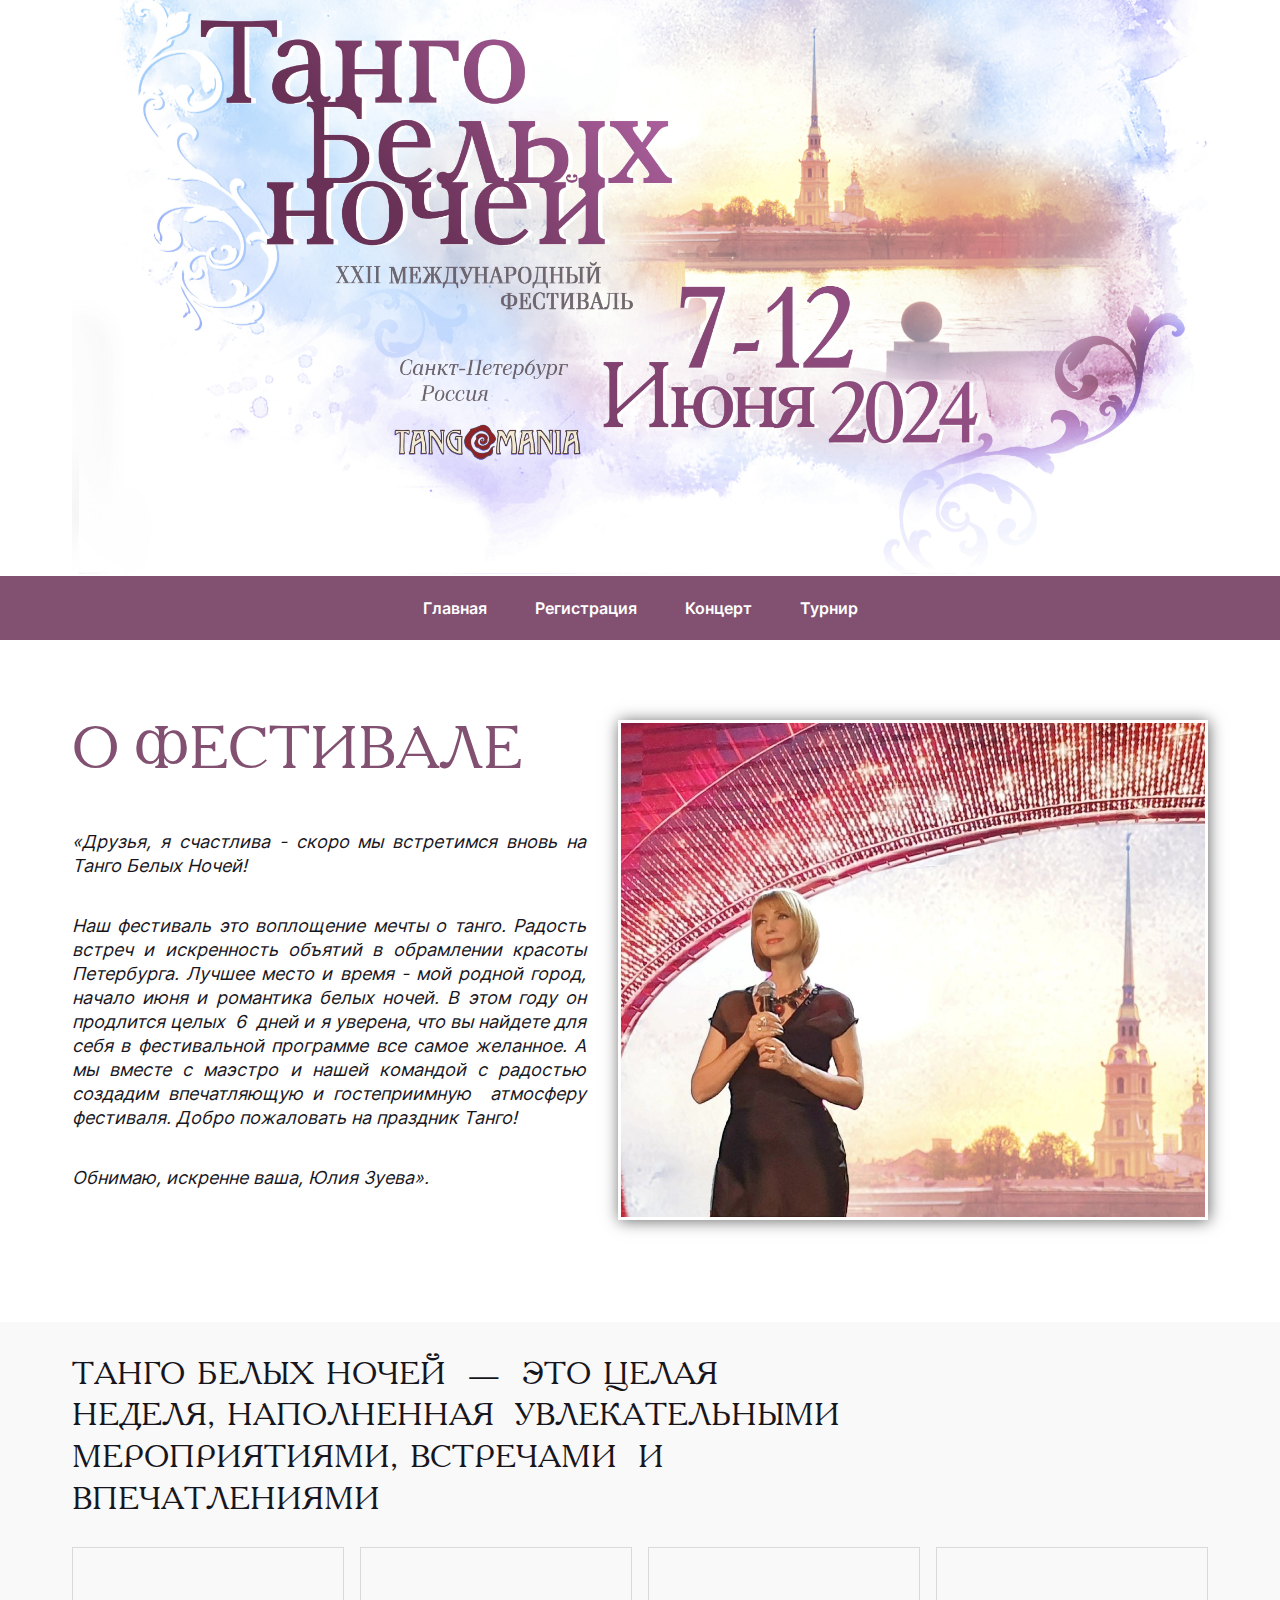
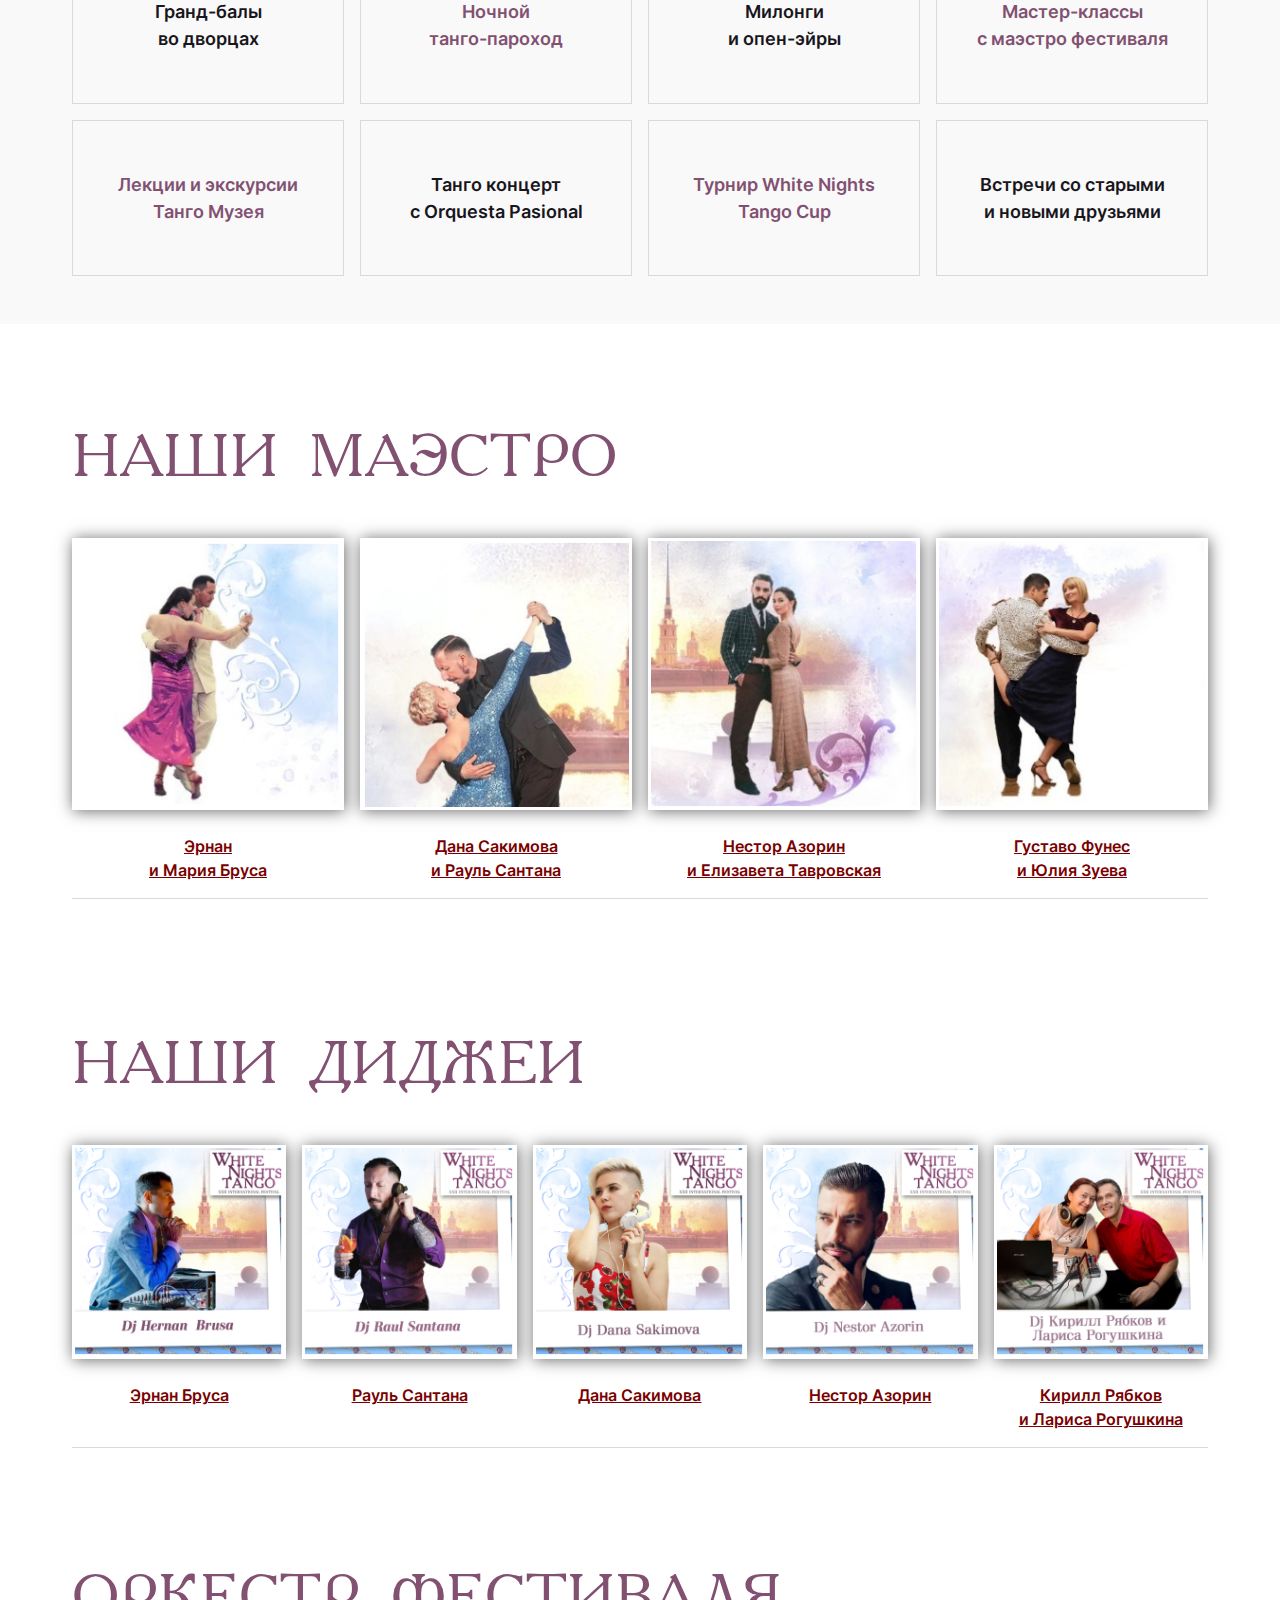
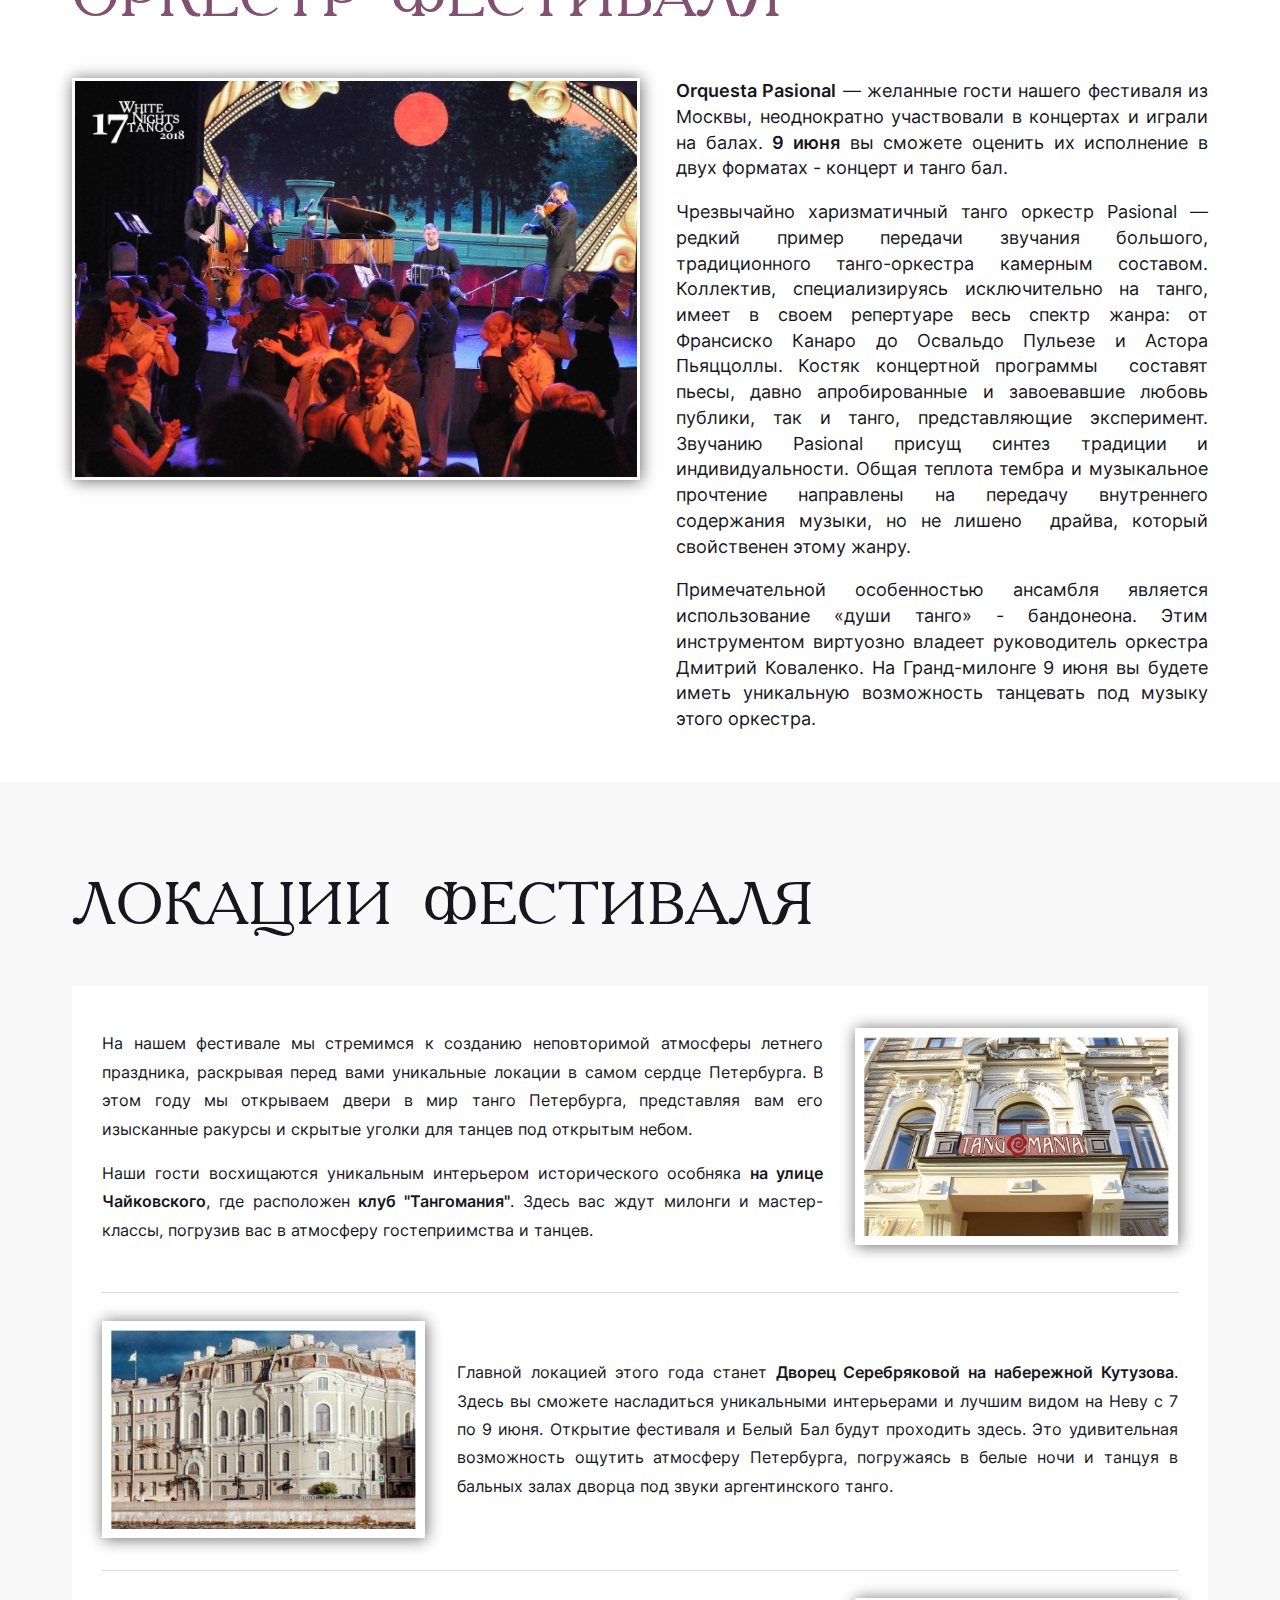
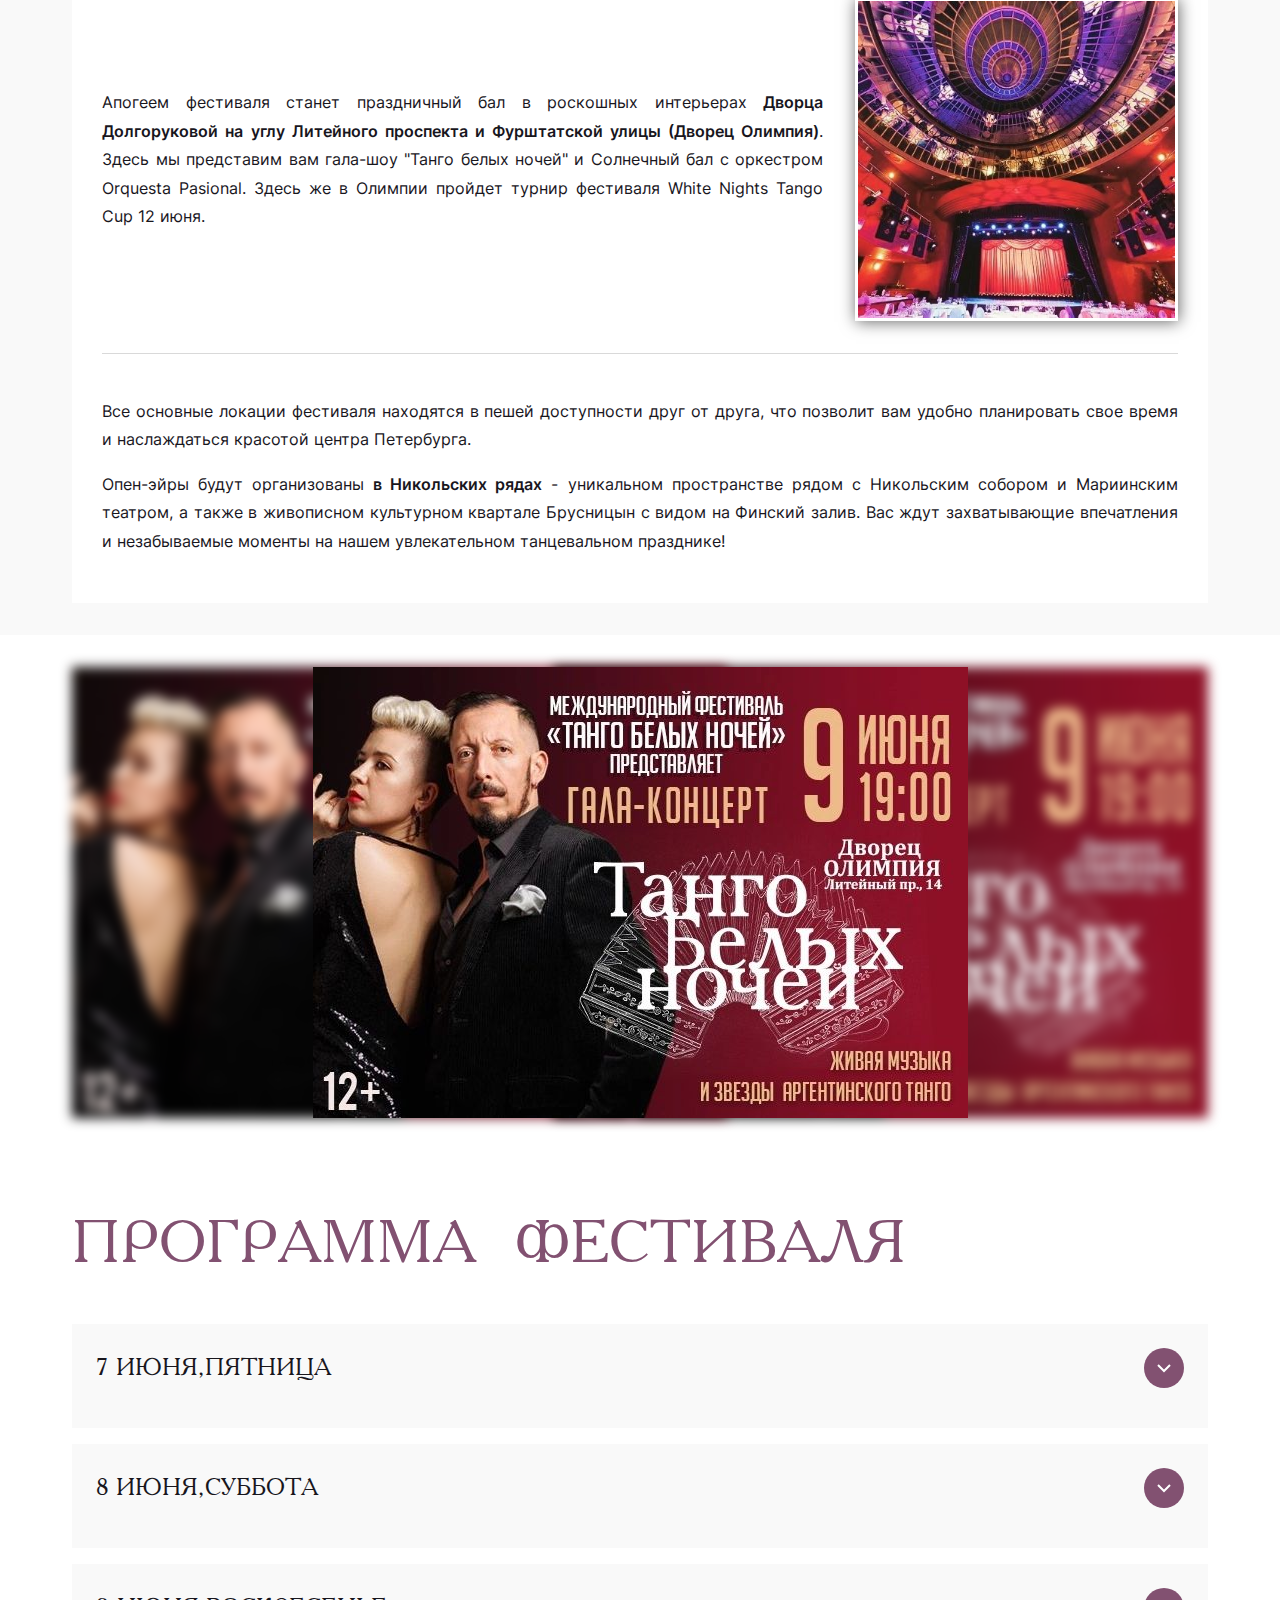
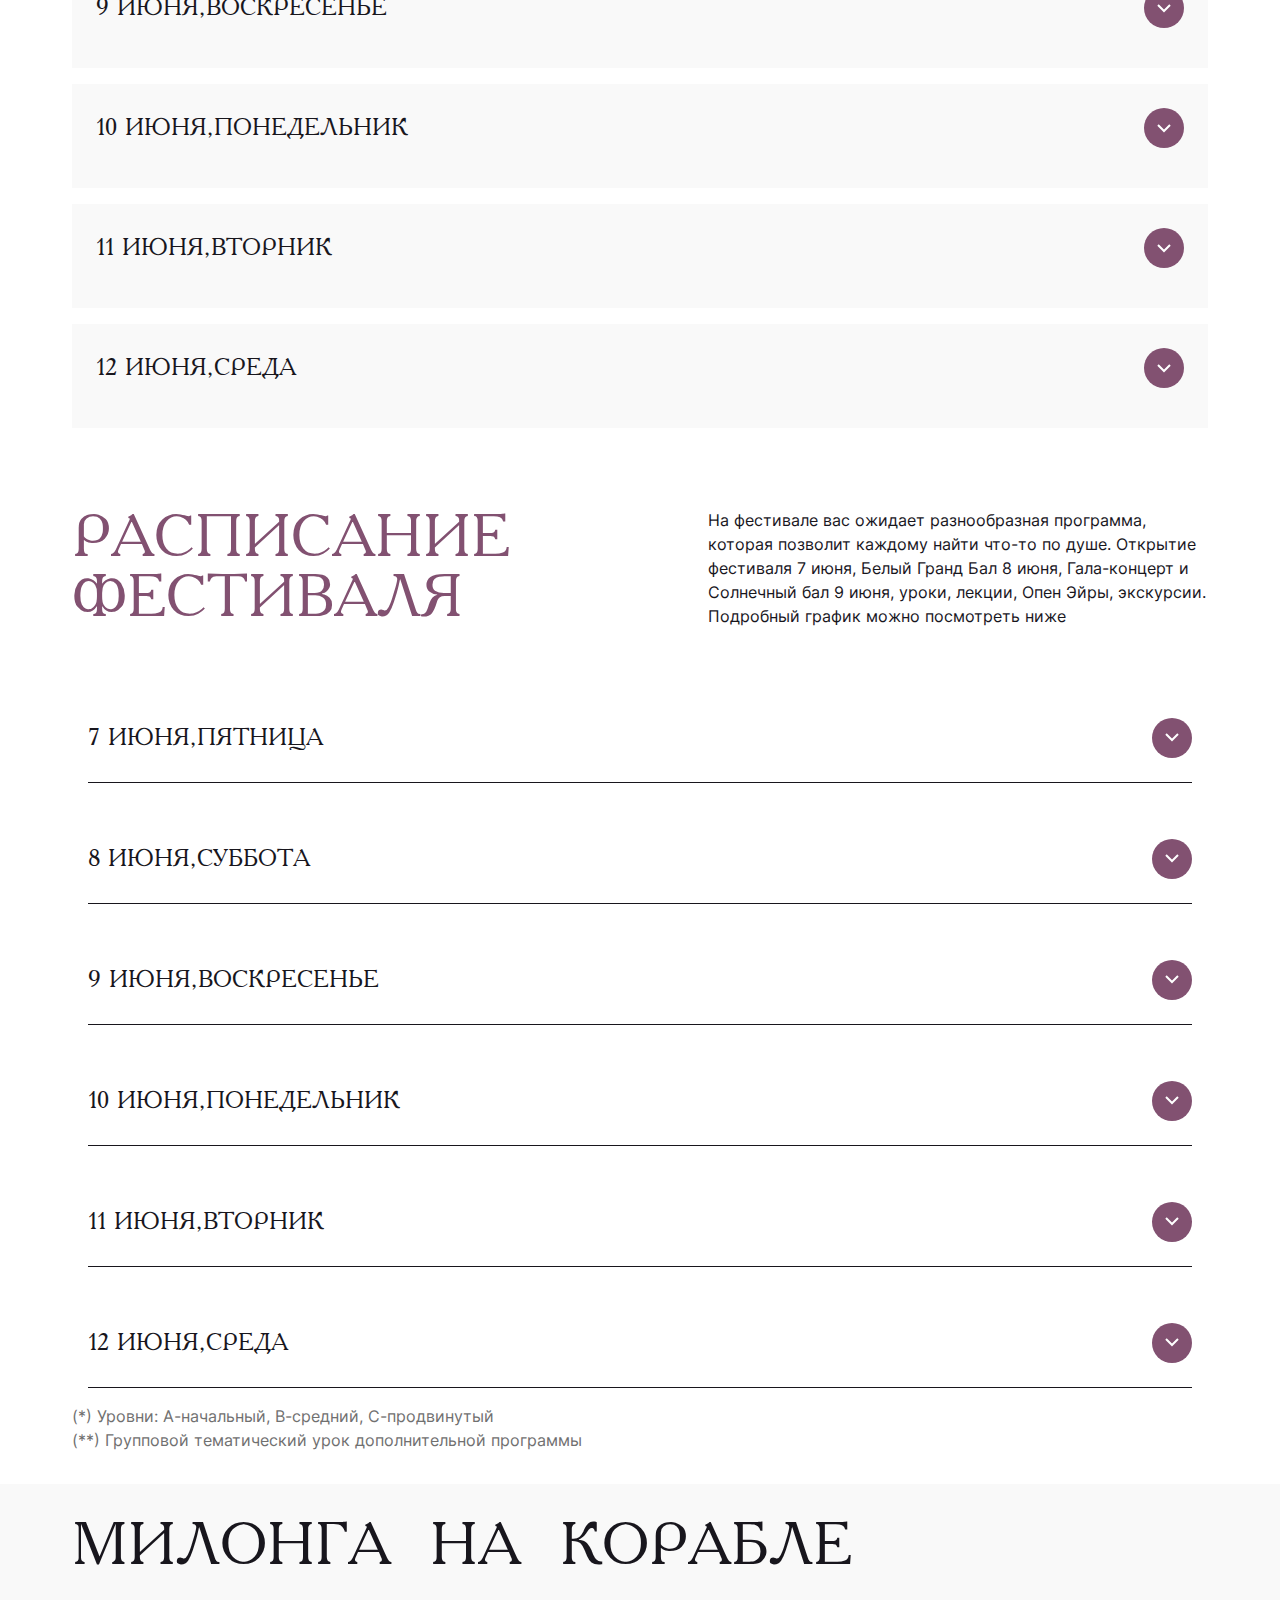
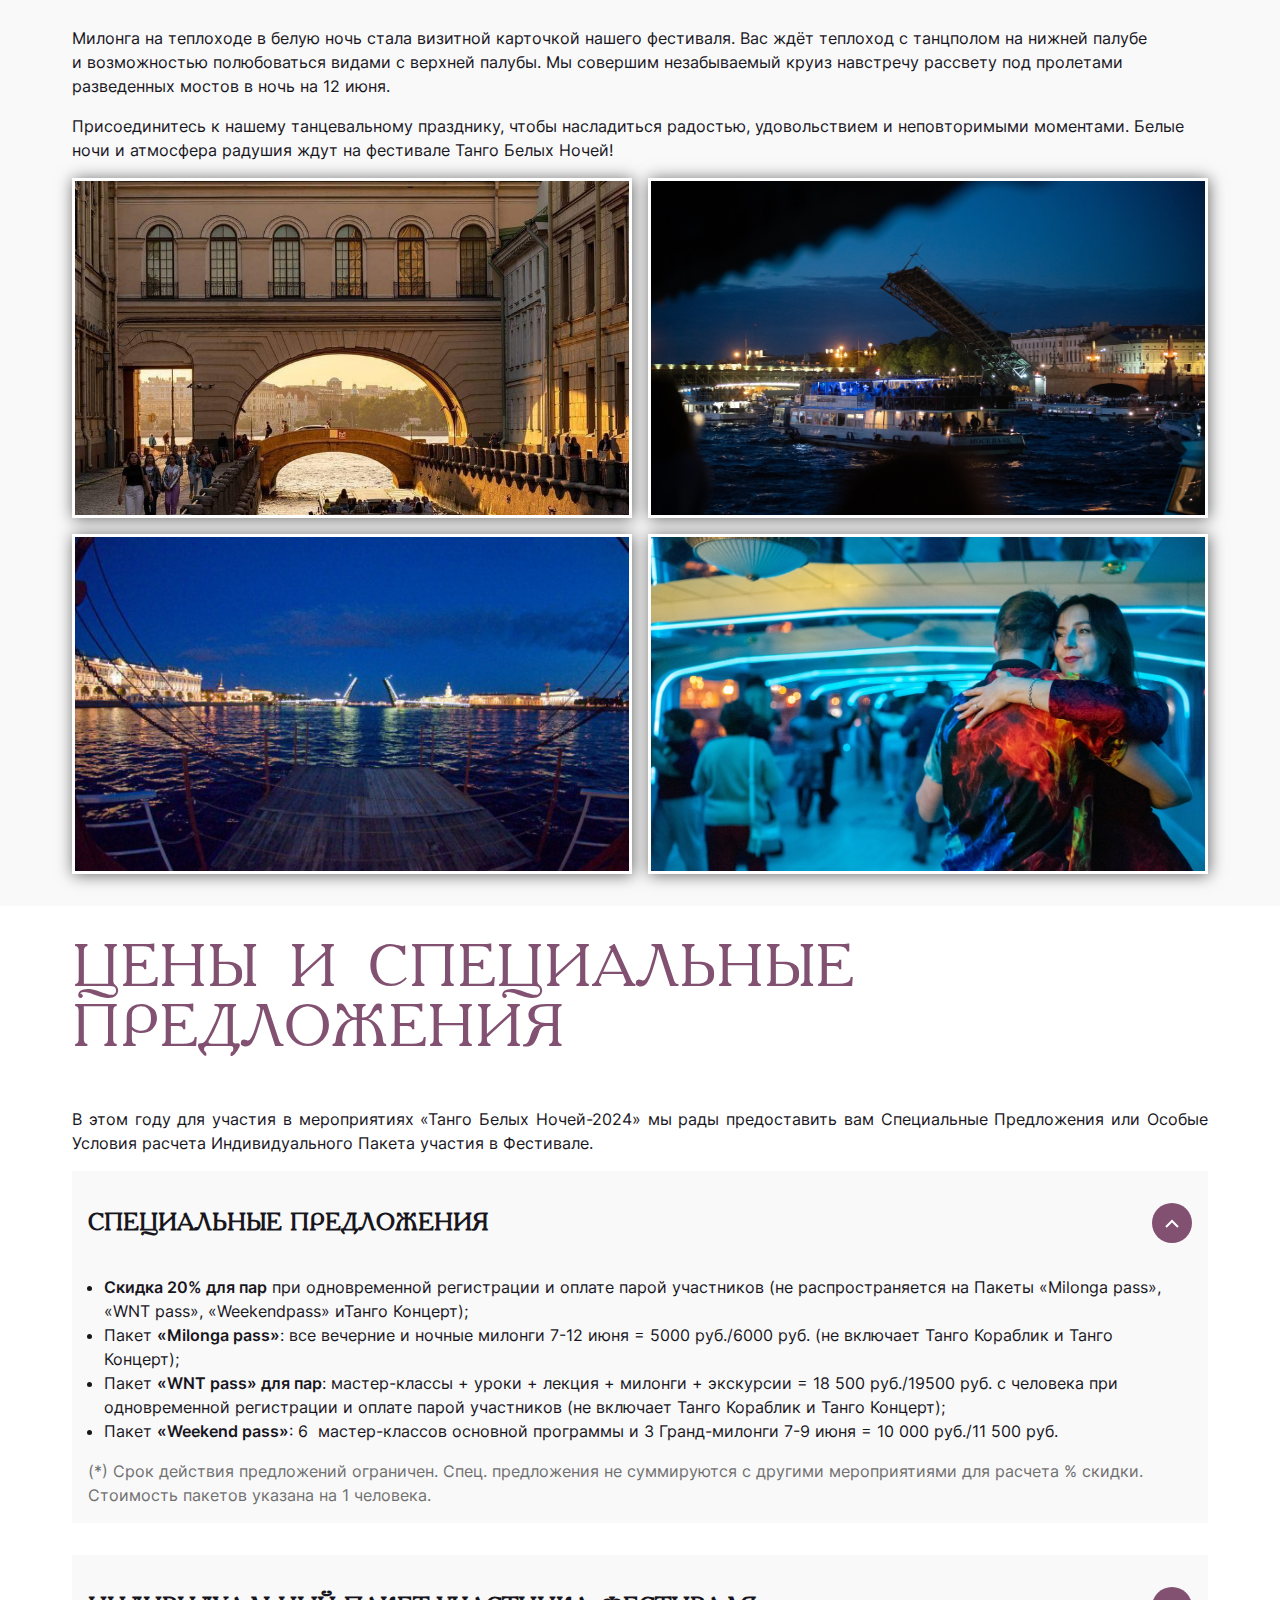
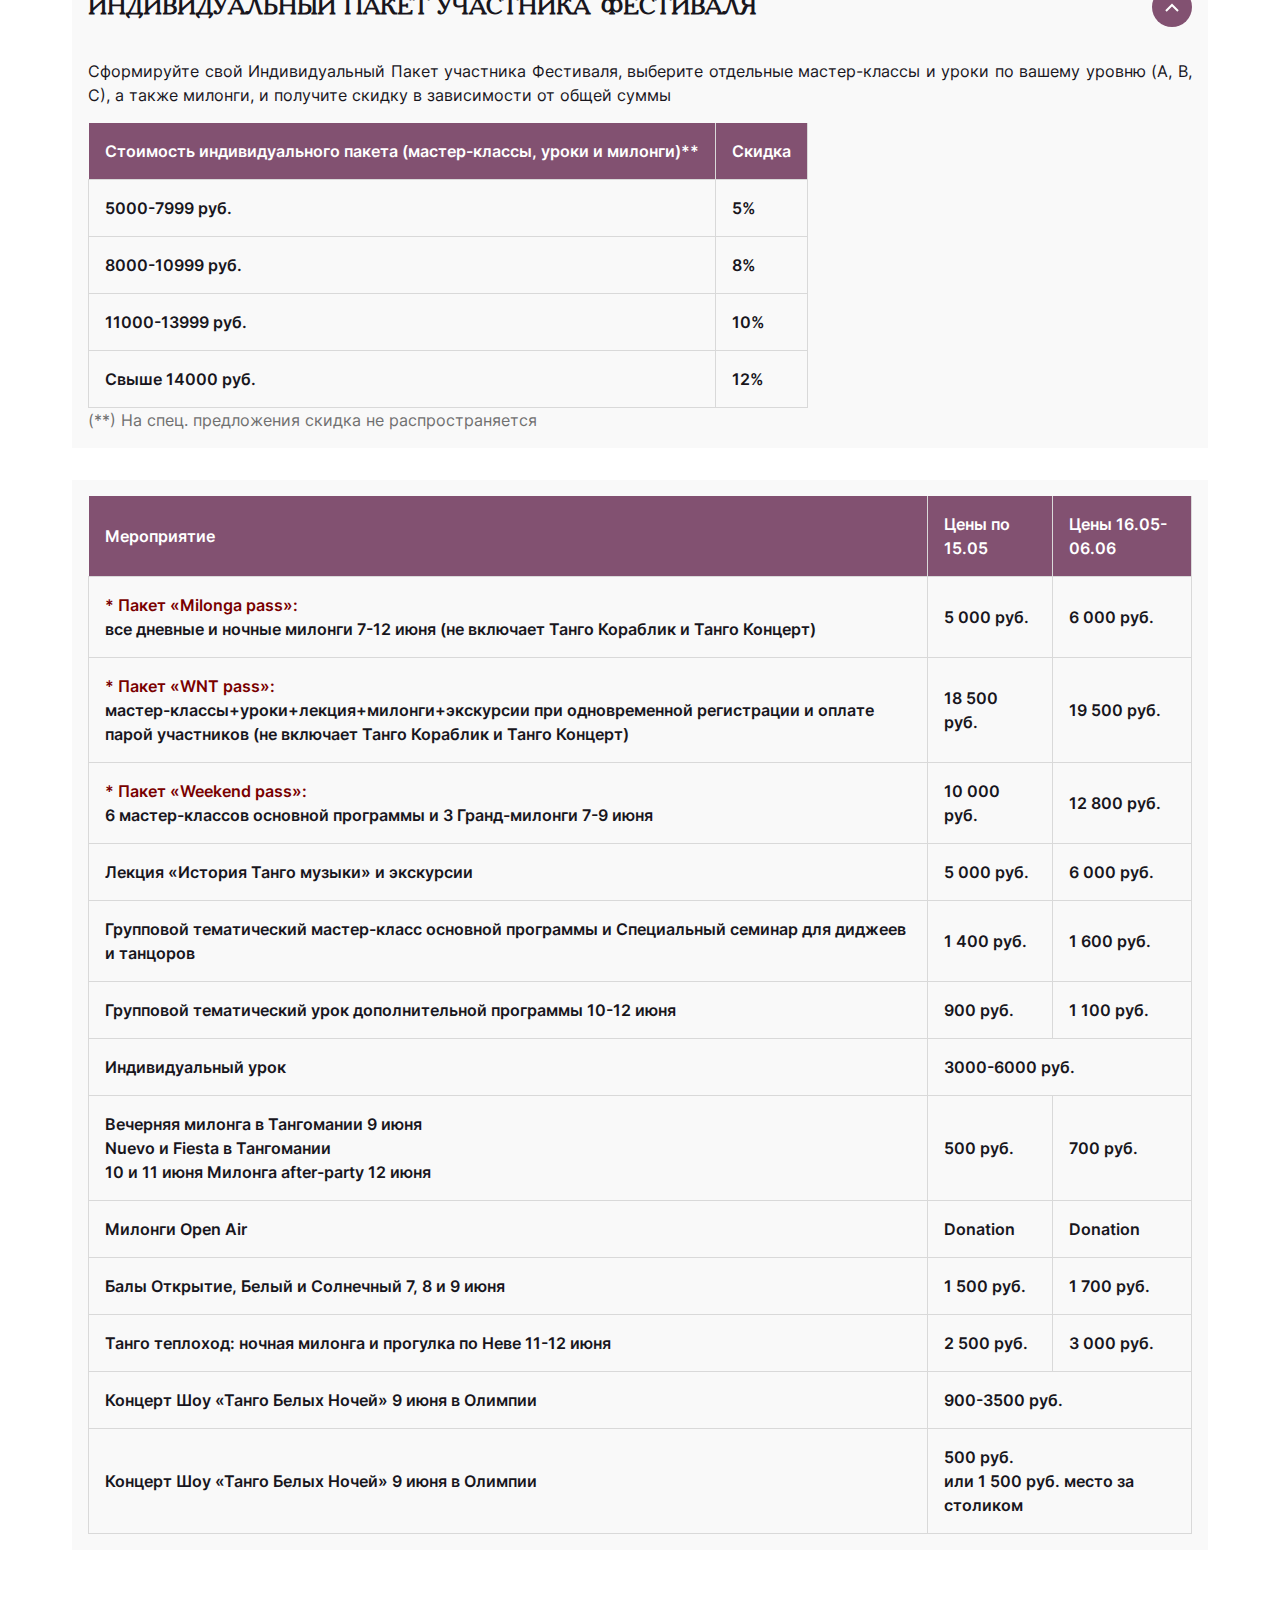
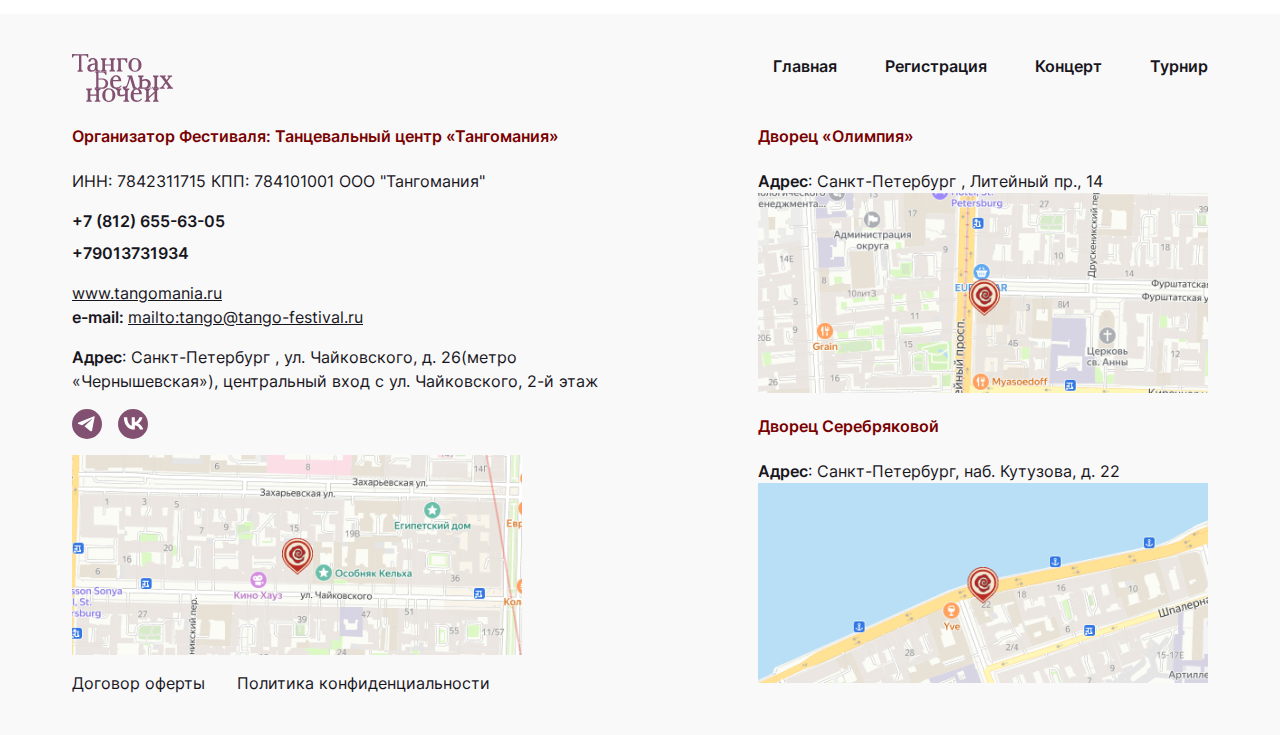
==== commit 1add6a60: "Add files via upload" ====
--- a/index.html
+++ b/index.html
@@ -734,7 +734,7 @@
                   <ul> 
                     <li><b>Скидка 20% для пар</b> при одновременной регистрации и оплате парой участников (не распространяется на Пакеты «Milonga pass», «WNT pass», «Weekendpass» иТанго Концерт);</li>
                     <li>Пакет <b>«Milonga pass»</b>: все вечерние и ночные милонги 7-12 июня = 5000 руб./6000 руб. (не включает Танго Кораблик и Танго Концерт);</li>
-                    <li>Пакет <b>«WNT pass» для пар</b>: мастер-классы+уроки+лекция+милонги+экскурсии = 18 500 руб./19500 руб. с человека при одновременной регистрации и оплате парой участников (не включает Танго Кораблик и Танго Концерт); </li>
+                    <li>Пакет <b>«WNT pass» для пар</b>: мастер-классы + уроки + лекция + милонги + экскурсии = 18 500 руб./19500 руб. с человека при одновременной регистрации и оплате парой участников (не включает Танго Кораблик и Танго Концерт); </li>
                     <li>Пакет <b>«Weekend pass»</b>: 6  мастер-классов основной программы и 3 Гранд-милонги 7-9 июня = 10 000 руб./11 500 руб.</li>
                   </ul>
                   <div class="note">(*) Срок действия предложений ограничен. Спец. предложения не суммируются с другими мероприятиями для расчета % скидки.<br>Стоимость пакетов указана на 1 человека.</div>
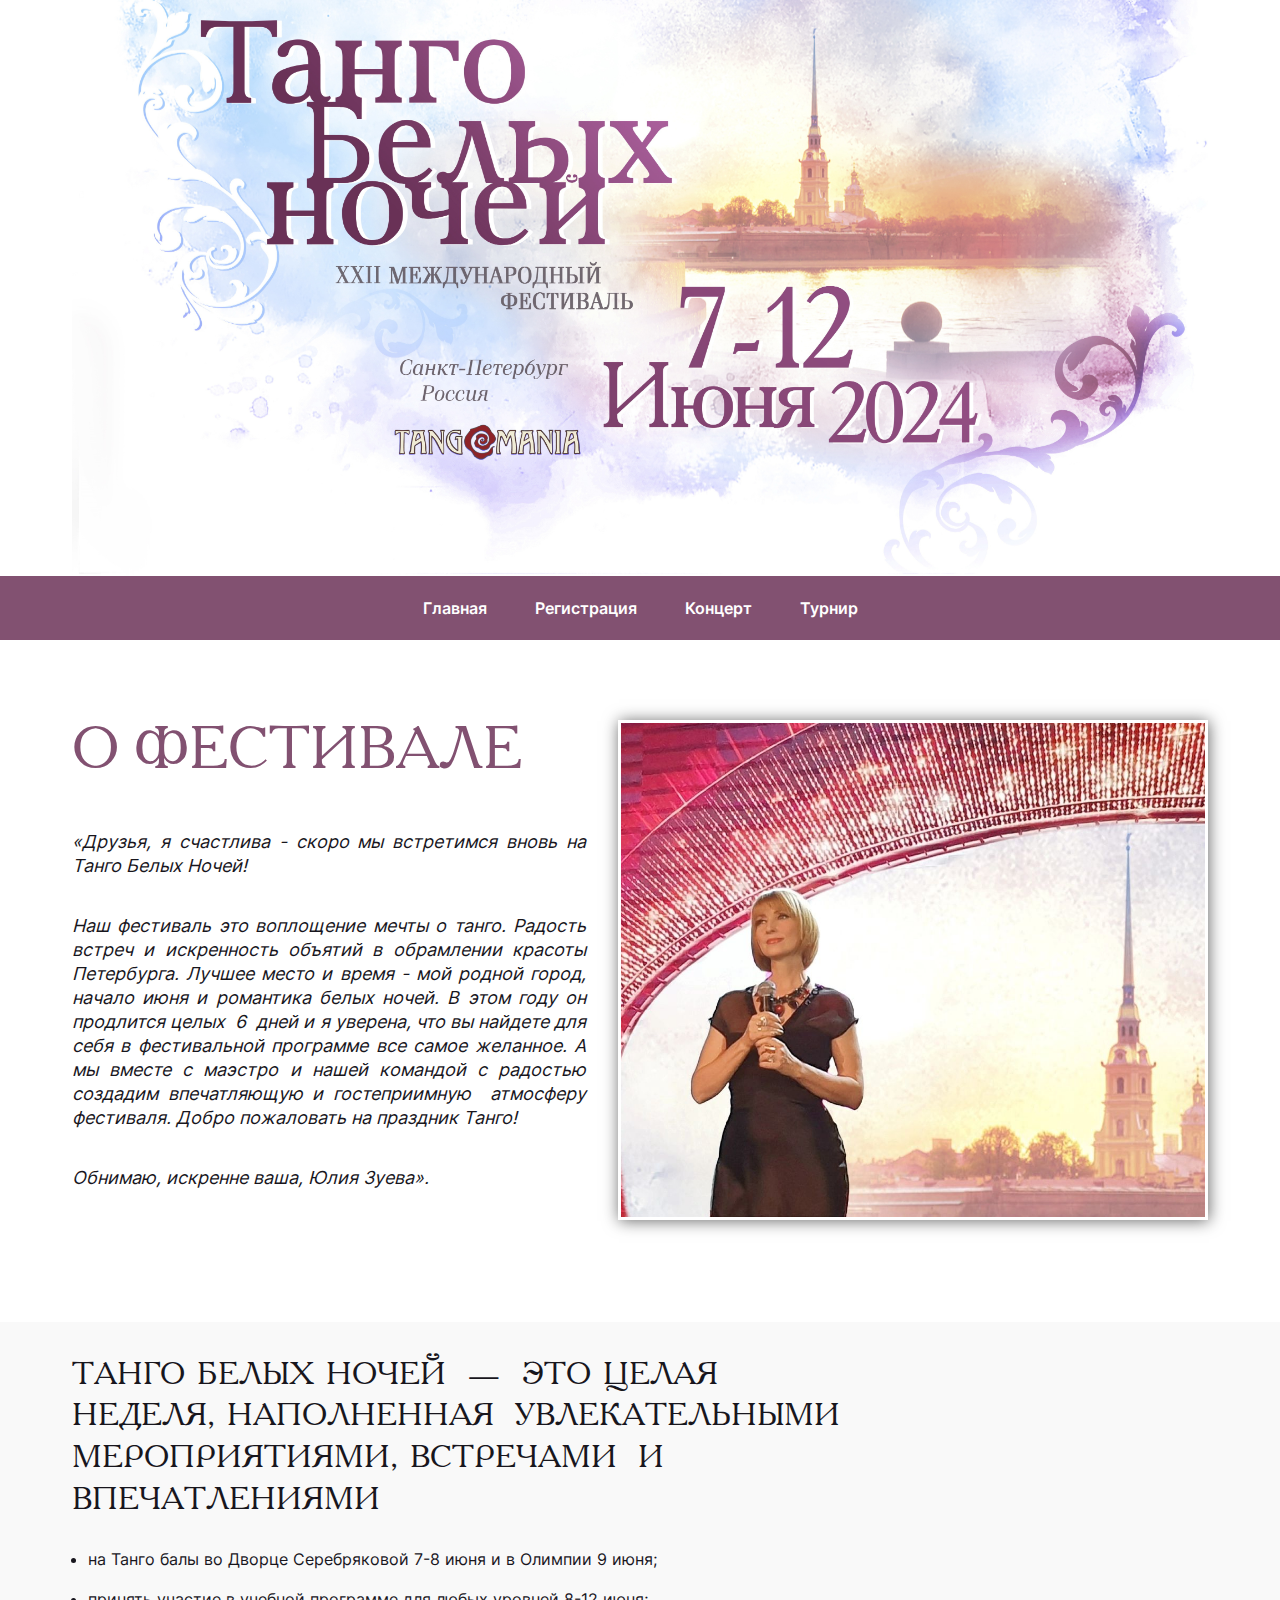
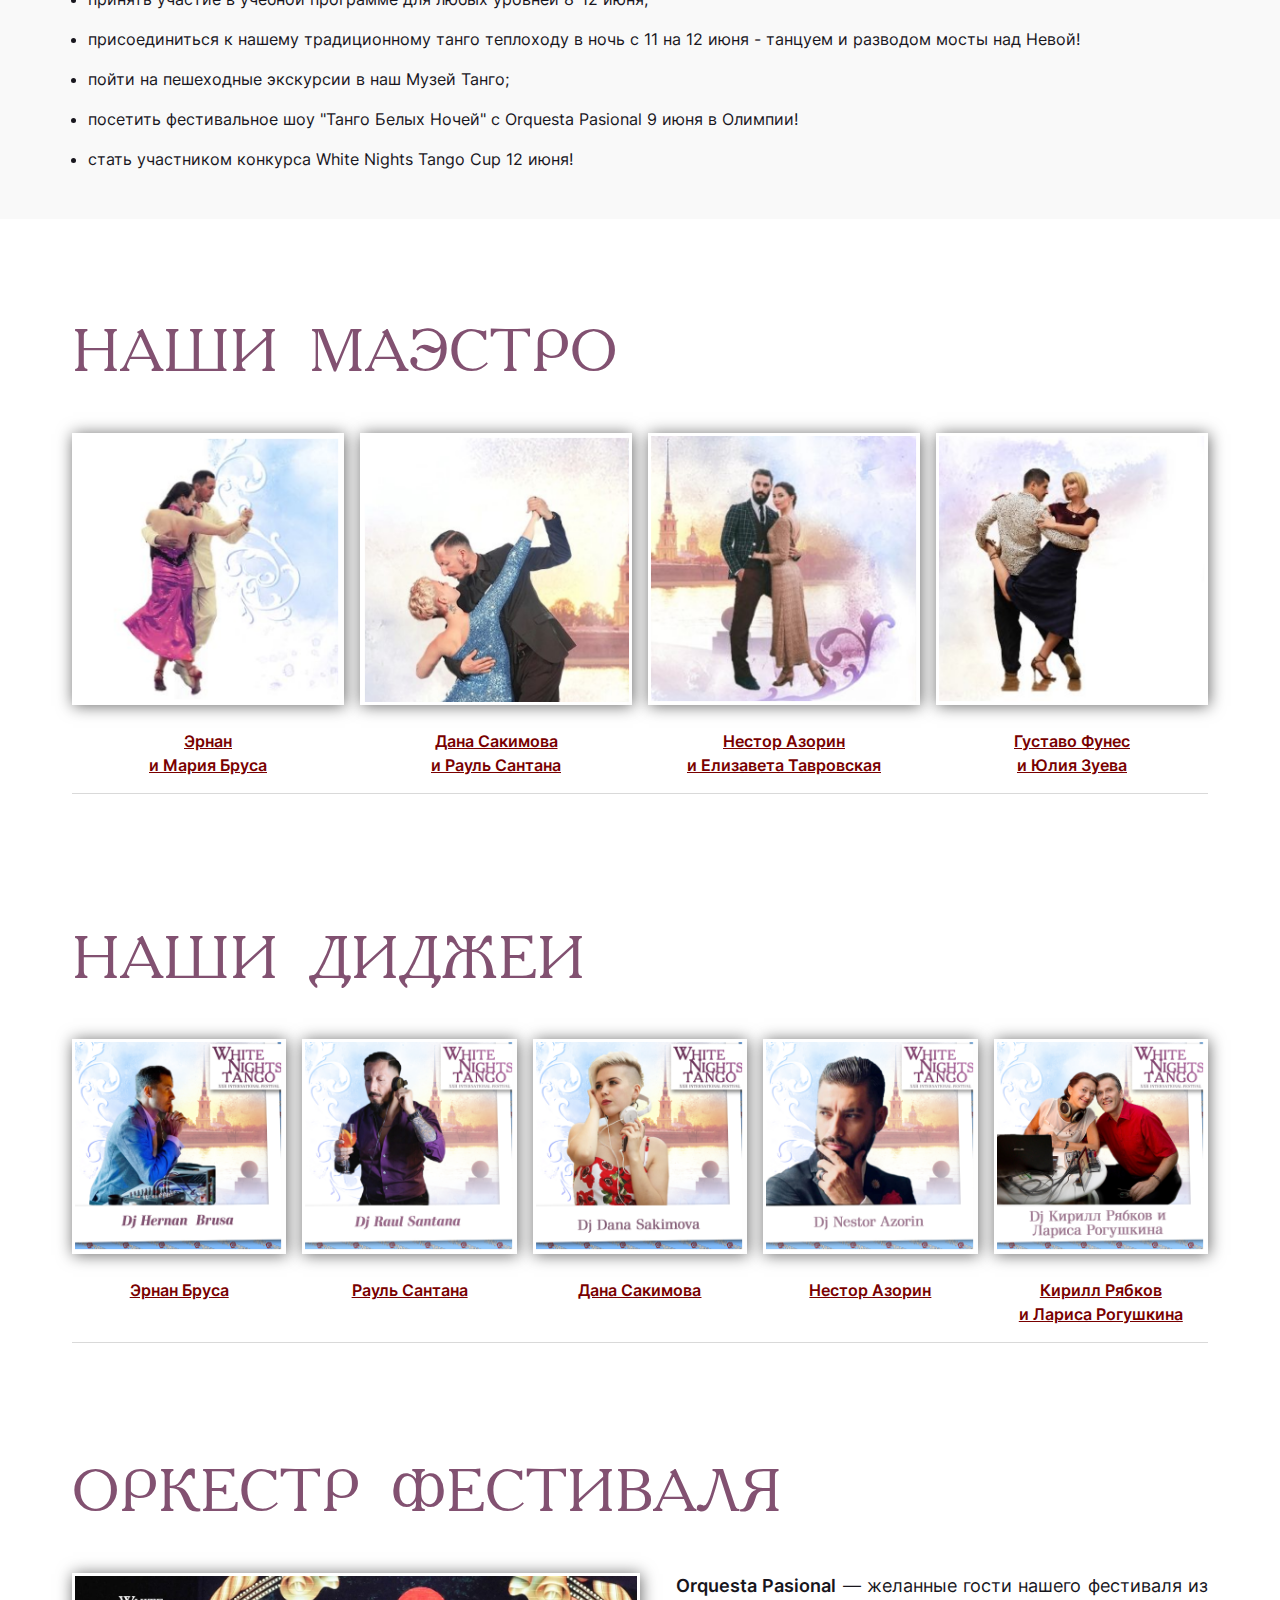
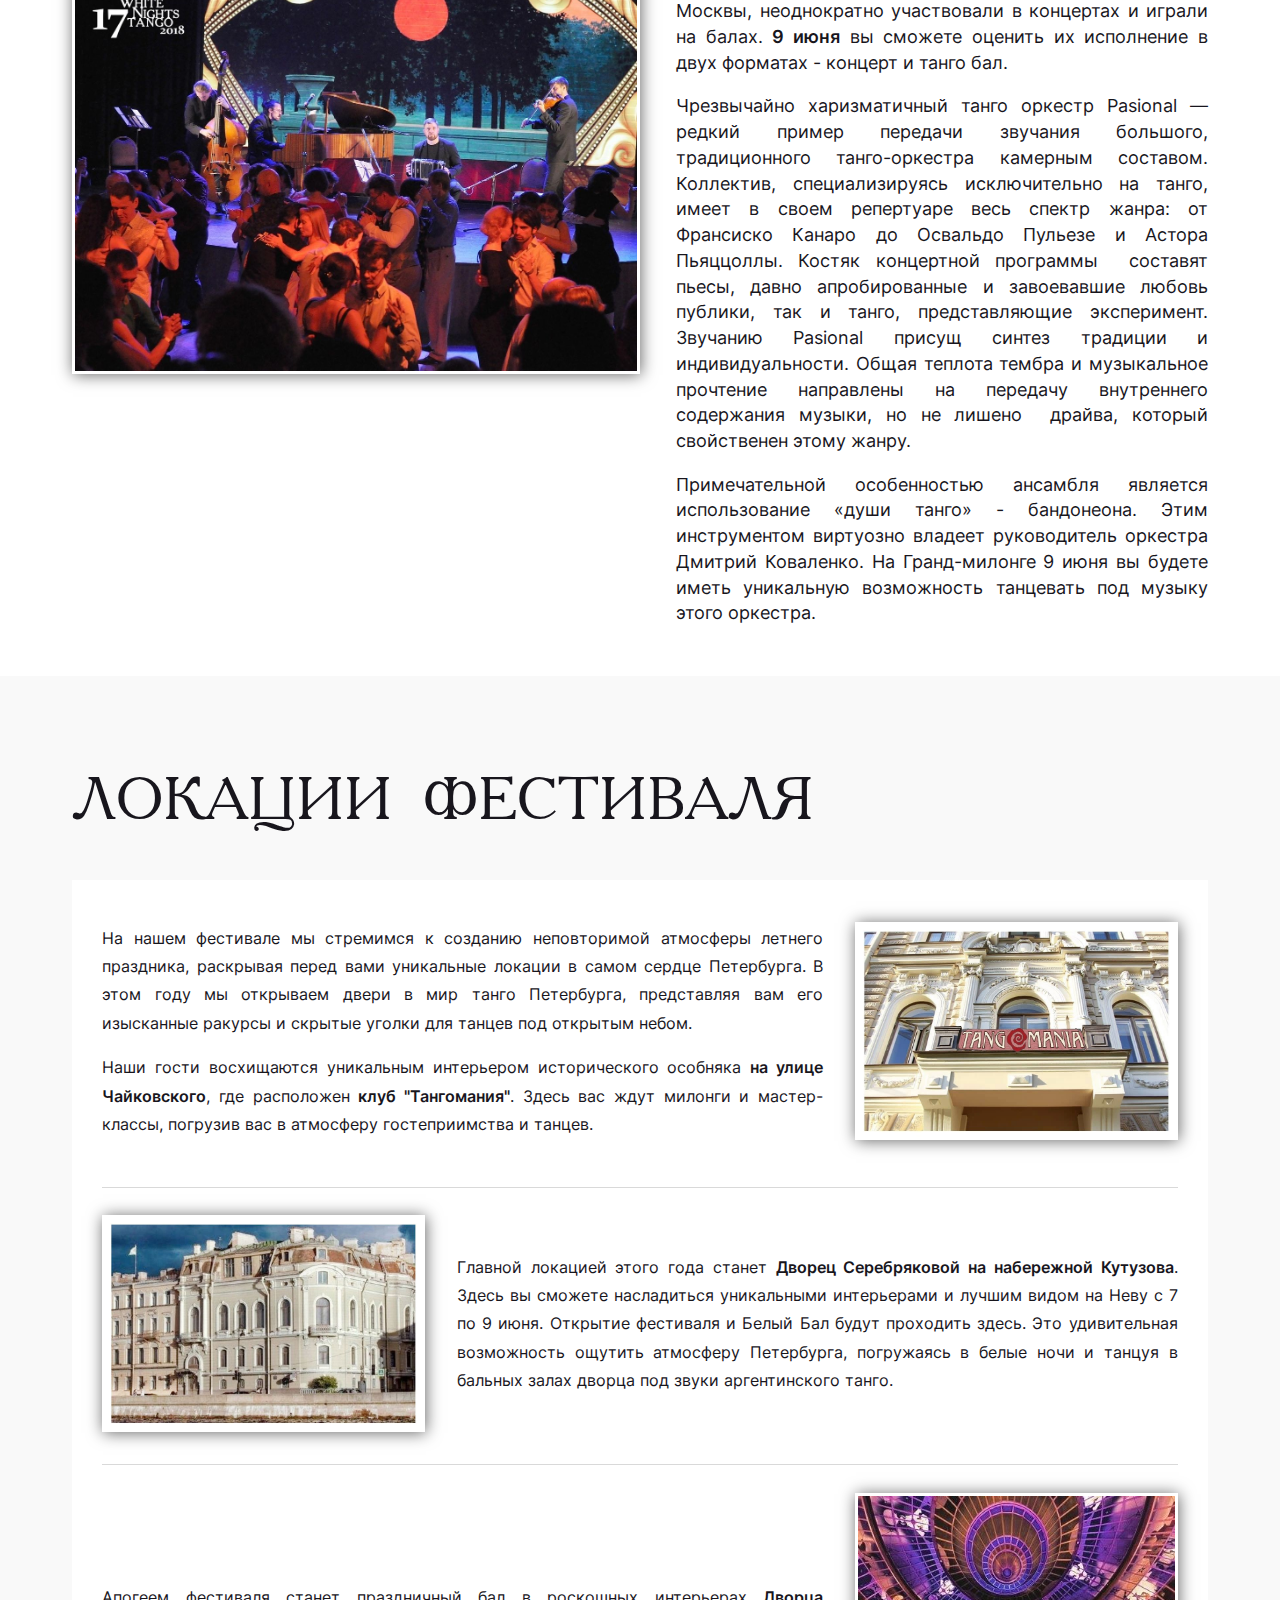
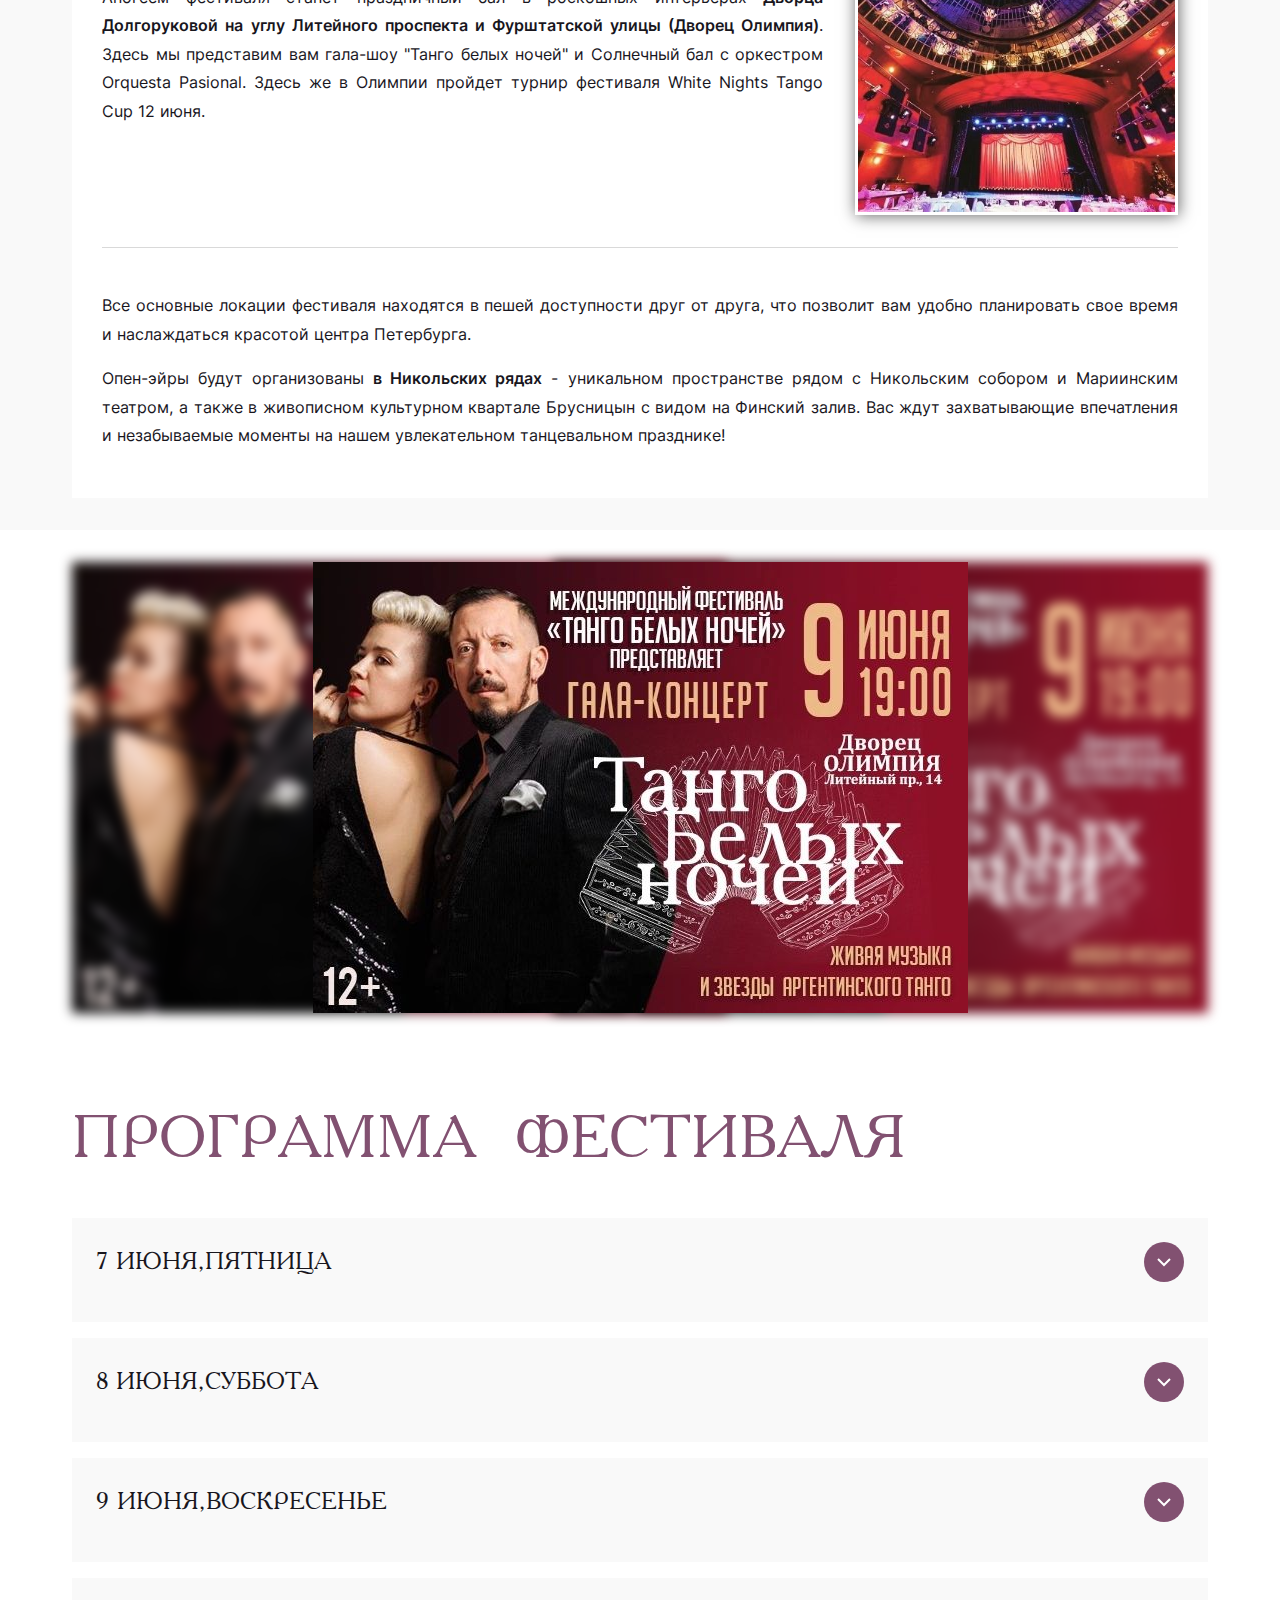
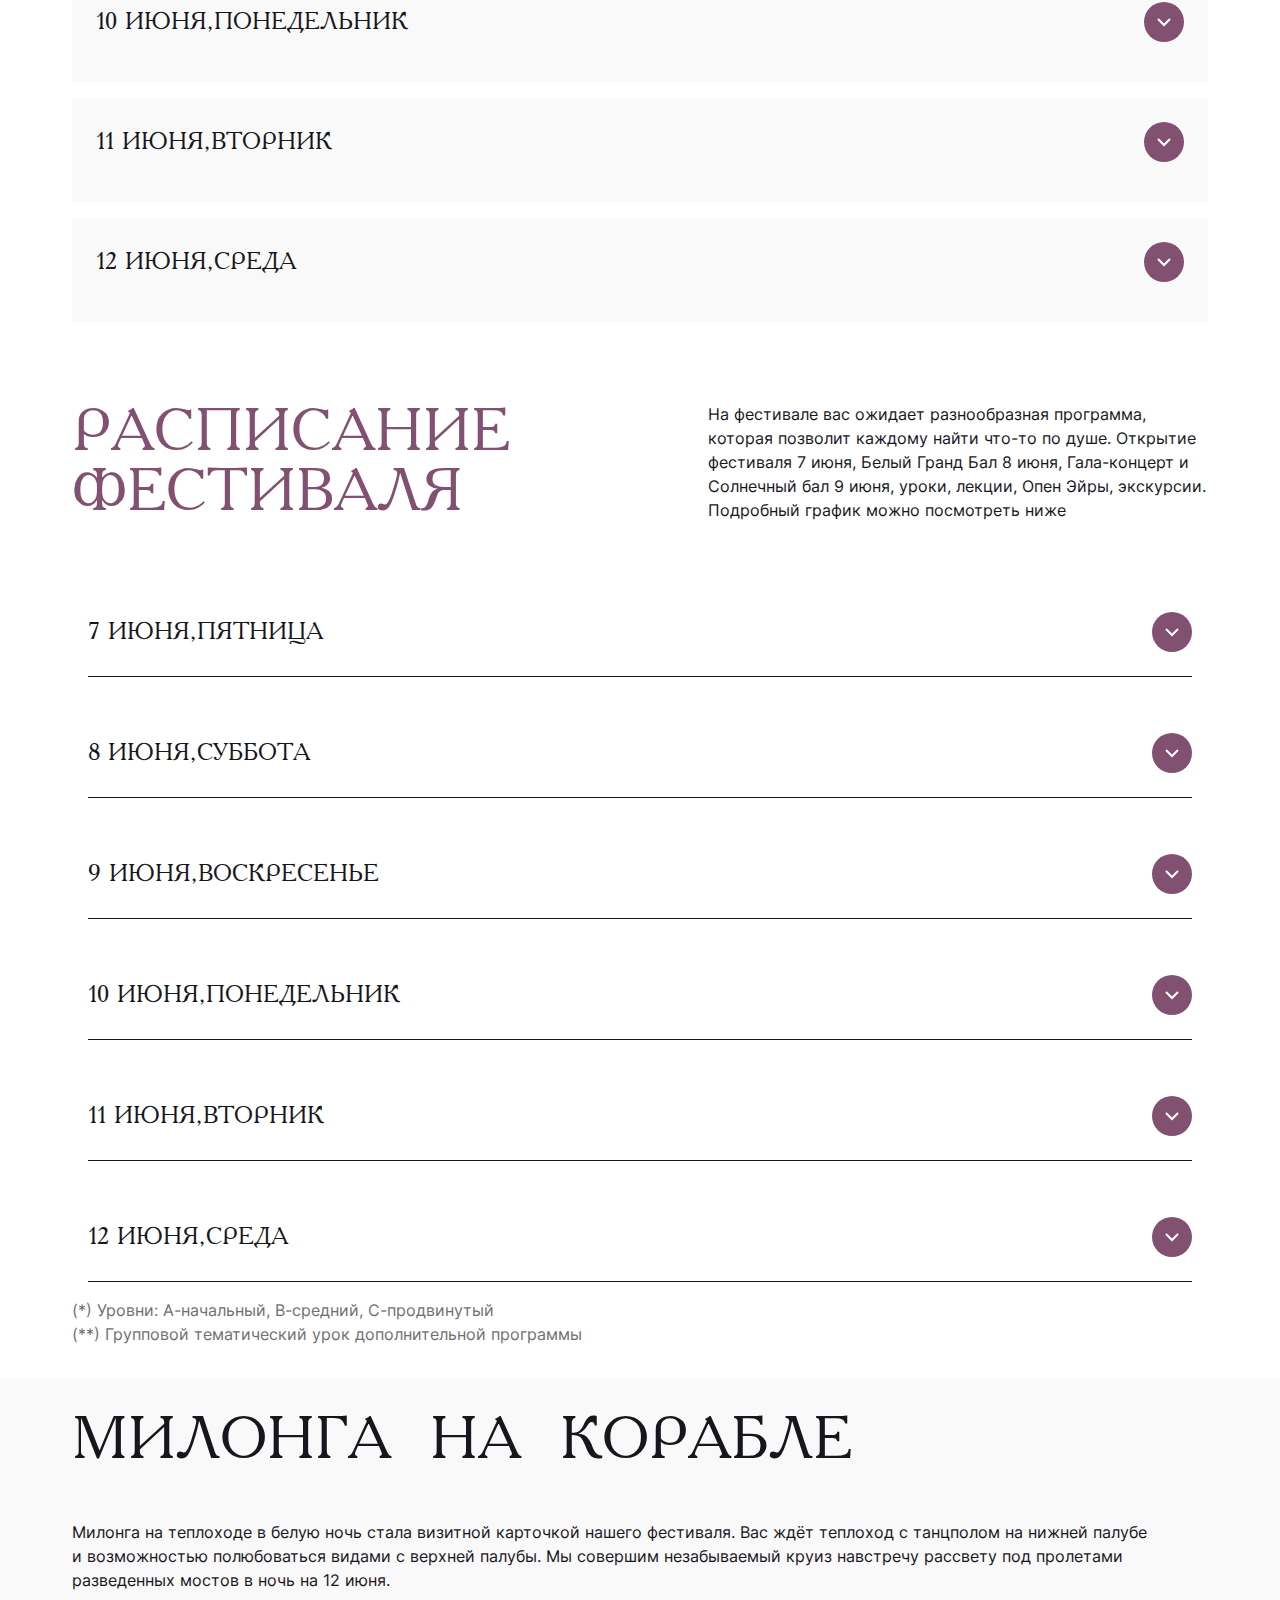
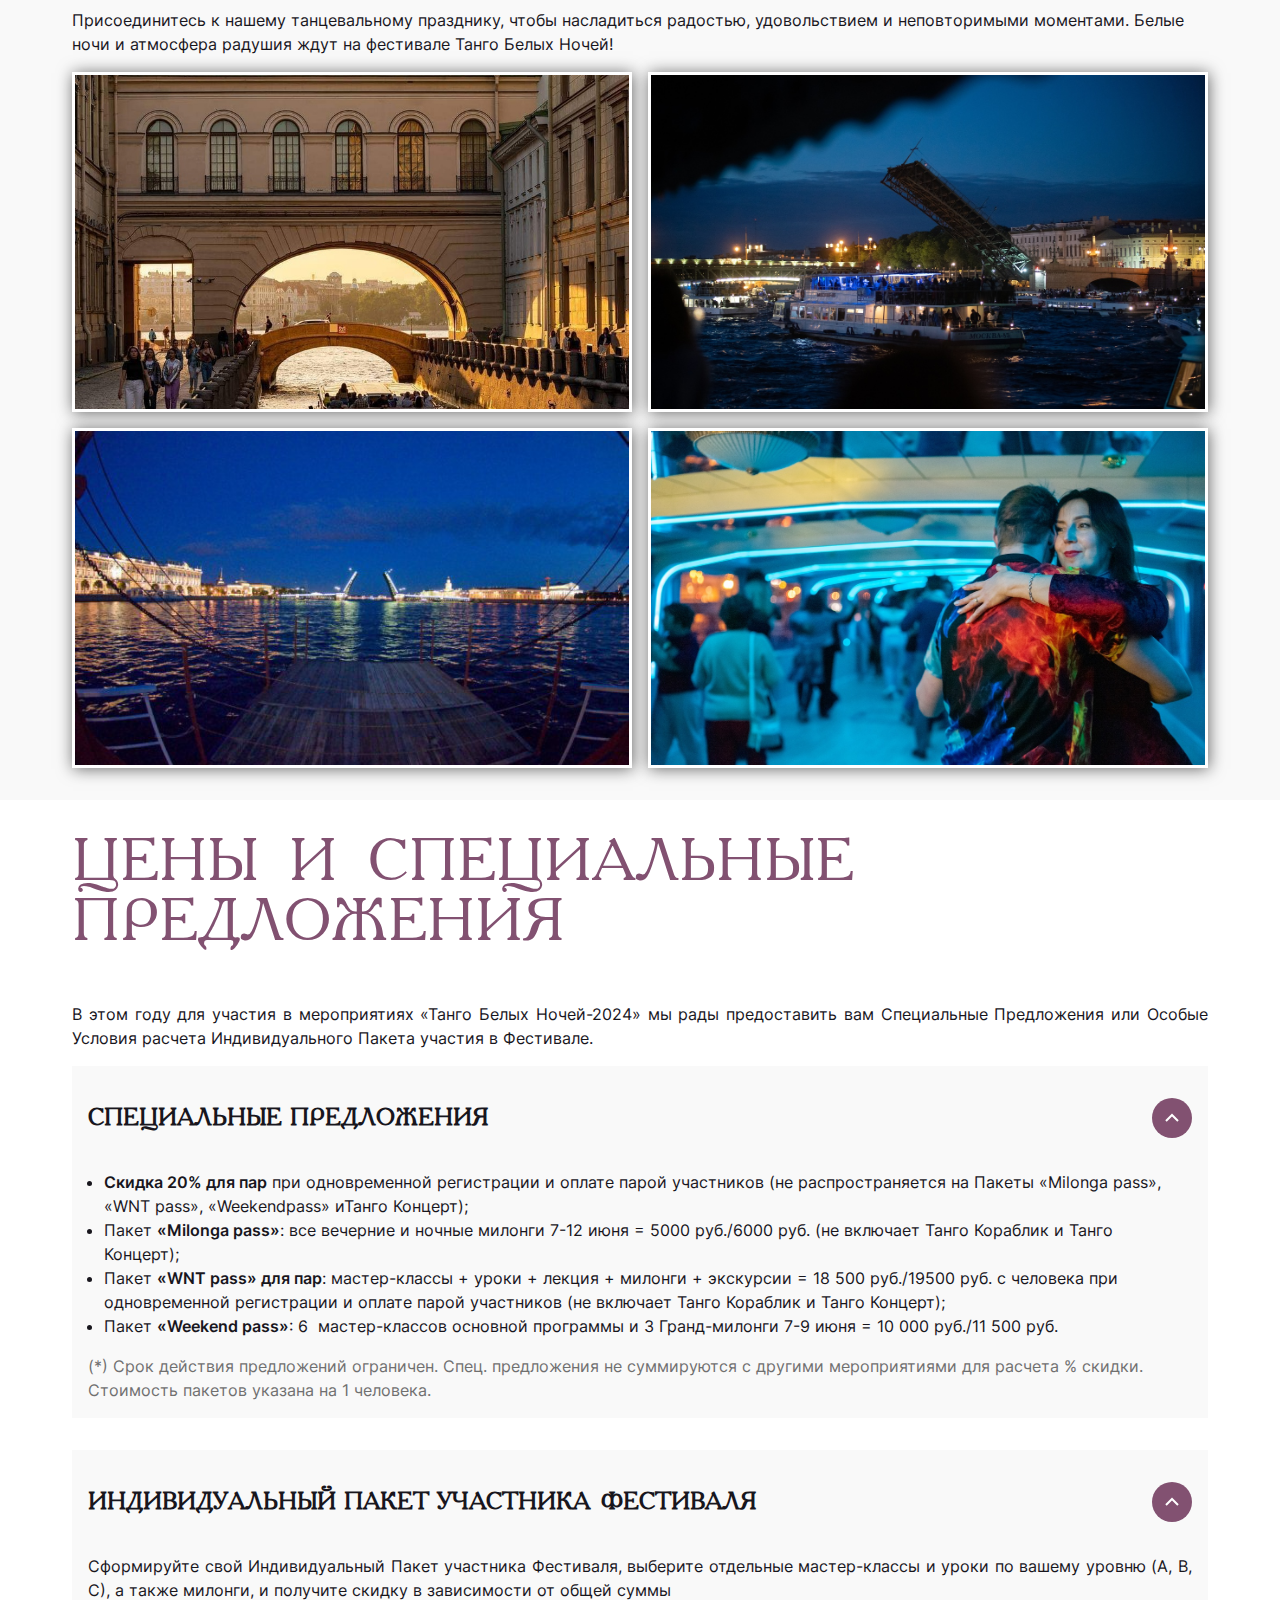
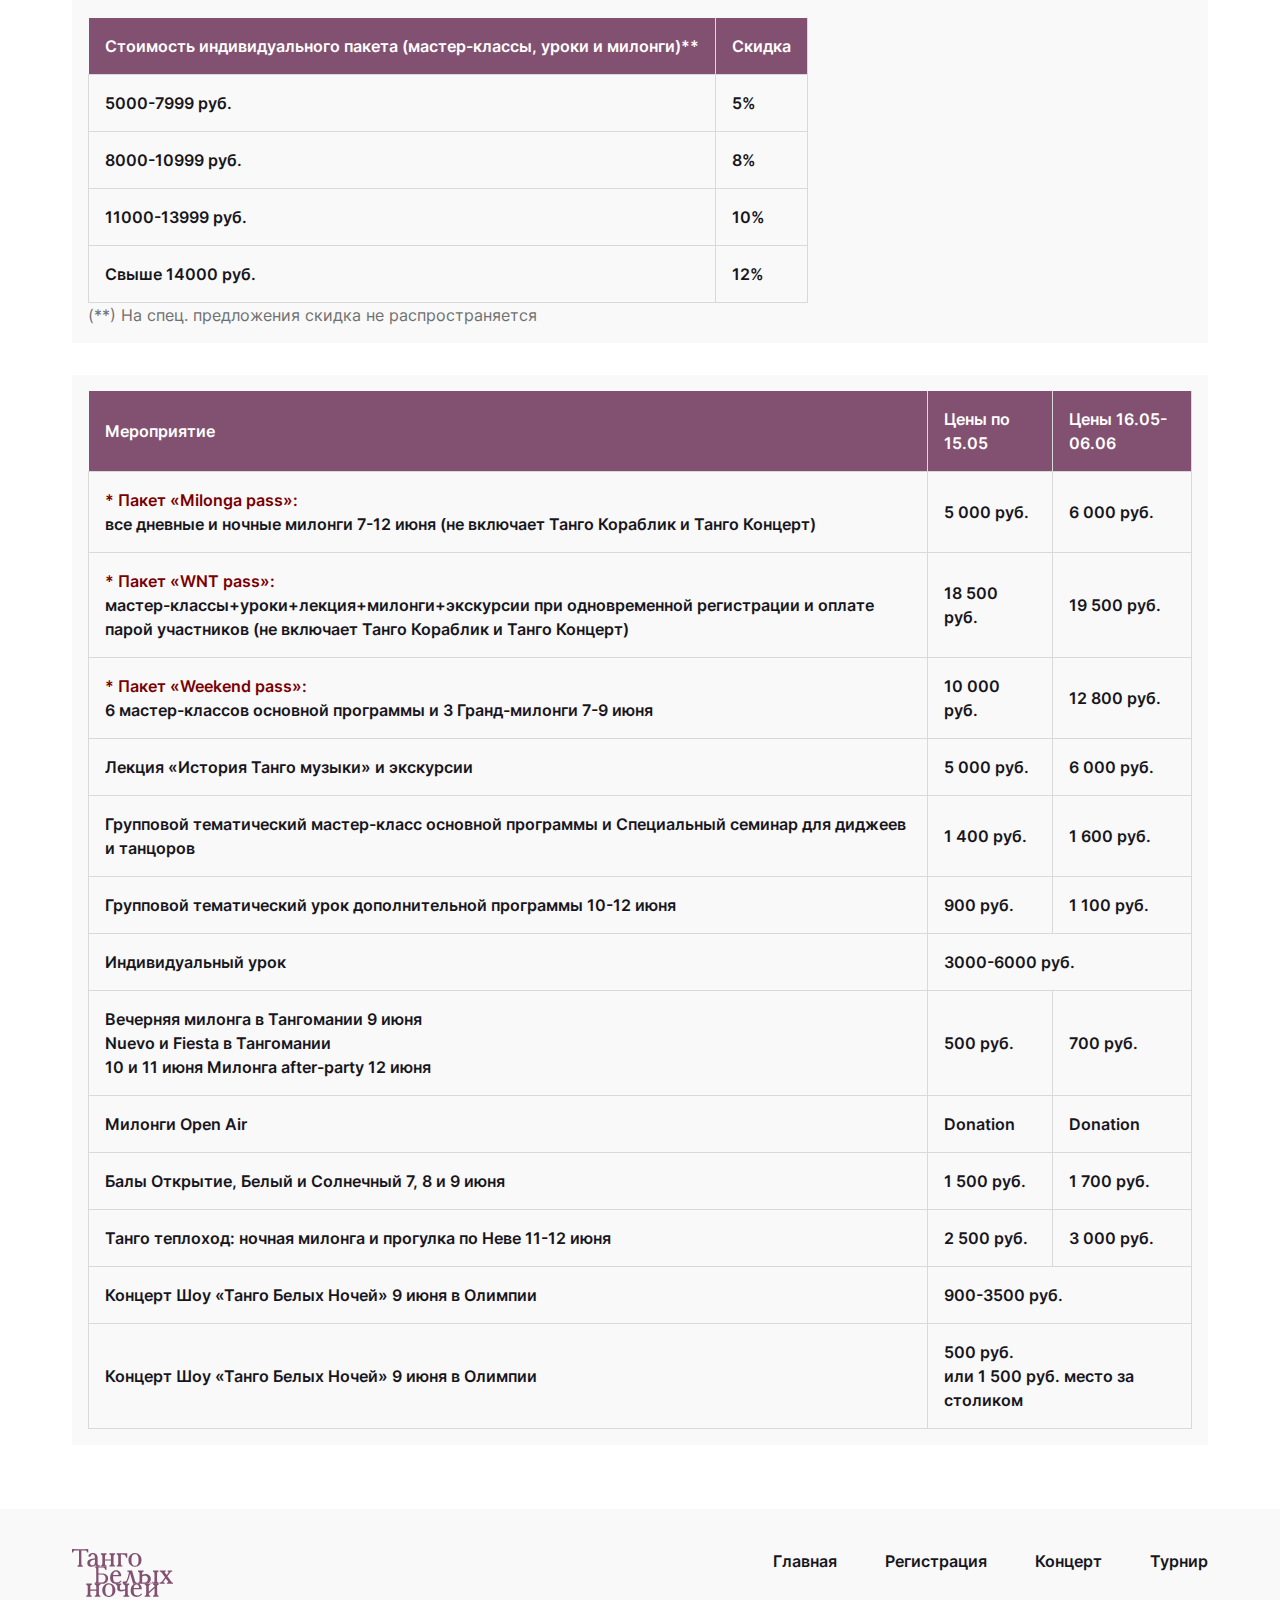
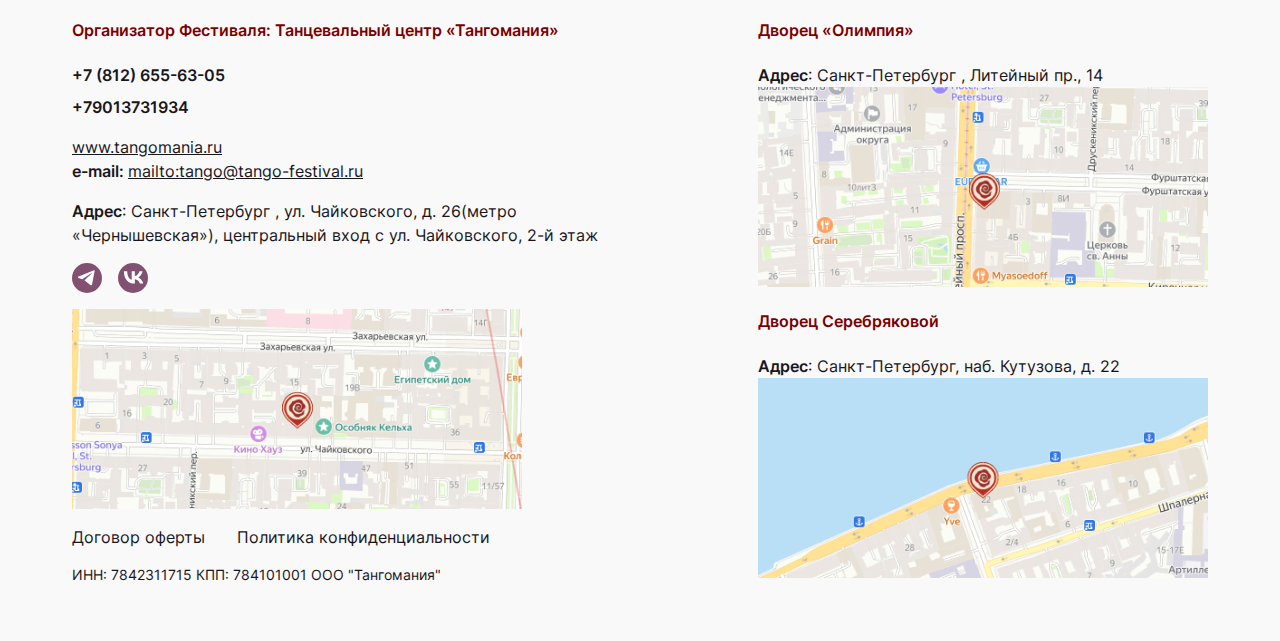
==== commit 57e89f18: "Add files via upload" ====
--- a/index.html
+++ b/index.html
@@ -36,6 +36,7 @@
             </li>
             <li class="nav__item"><a class="nav__link" href="./tornament.html">Турнир</a>
             </li>
+            <!--#google_translate_element-->
           </ul>
         </nav>
       </header>
@@ -61,14 +62,12 @@
             <div class="events__inner"> 
               <h2 class="section__title">Танго Белых Ночей — это целая неделя, наполненная увлекательными мероприятиями, встречами и впечатлениями</h2>
               <ul class="events__list">
-                <button class="btn" data-event="1">Гранд-балы<br>во дворцах</button>
-                <button class="btn" data-event="2">Ночной<br>танго-пароход</button>
-                <button class="btn" data-event="3">Милонги<br>и опен-эйры</button>
-                <button class="btn" data-event="4">Мастер-классы<br>с маэстро фестиваля</button>
-                <button class="btn" data-event="5">Лекции и экскурсии<br>Танго Музея</button>
-                <button class="btn" data-event="6">Танго концерт<br>с Orquesta Pasional</button>
-                <button class="btn" data-event="7">Турнир White Nights<br>Tango Cup</button>
-                <button class="btn" data-event="8">Встречи со старыми<br>и новыми друзьями</button>
+                <li>на Танго балы во Дворце Серебряковой 7-8 июня и в Олимпии 9 июня;</li>
+                <li>принять участие в учебной программе для любых уровней 8-12 июня;</li>
+                <li>присоединиться к нашему традиционному танго теплоходу в ночь с 11 на 12 июня - танцуем и разводом мосты над Невой! </li>
+                <li>пойти на пешеходные экскурсии в наш Музей Танго;</li>
+                <li>посетить фестивальное шоу "Танго Белых Ночей" с Orquesta Pasional 9 июня в Олимпии!</li>
+                <li>стать участником конкурса White Nights Tango Cup 12 июня!</li>
               </ul>
             </div>
           </div>
@@ -861,9 +860,6 @@
               <div class="footer__column"> 
                 <div class="footer__info"> 
                   <h4 class="title">Организатор Фестиваля: Танцевальный центр «Тангомания»</h4>
-                  <div class="info"> 
-                    <p>ИНН: 7842311715 КПП: 784101001 ООО "Тангомания"</p>
-                  </div>
                   <div class="phones"> <a href="tel:+7 (812) 655-63-05">+7 (812) 655-63-05</a><a href="tel:+79013731934">+79013731934</a></div>
                   <div class="sites"> <a href="http://www.tangomania.ru ">www.tangomania.ru</a>
                     <div class="email"><span>e-mail: </span><a href="mailto:tango@tango-festival.ru">mailto:tango@tango-festival.ru</a></div>
@@ -876,7 +872,10 @@
                     <!--img(src="img/" + path + "/" + image + "." + format, srcset= "img/" + path + "/" + image + "@2x." + format + " 2x", width= width, height= height, alt= altText)--><img src="img/content/map1.png" srcset="img/content/map1.png">
                   </div>
                 </div>
-                <div class="footer__links"> <a href="http://" target="_blank" rel="noopener noreferrer">Договор оферты</a><a href="http://" target="_blank" rel="noopener noreferrer">Политика конфиденциальности</a></div>
+                <div class="footer__links"><a href="http://" target="_blank" rel="noopener noreferrer">Договор оферты</a><a href="http://" target="_blank" rel="noopener noreferrer">Политика конфиденциальности</a></div>
+                <div class="footer__orgInfo"> 
+                  <p>ИНН: 7842311715 КПП: 784101001 ООО "Тангомания"</p>
+                </div>
               </div>
               <div class="footer__column"> 
                 <div class="footer__info"> 
@@ -896,12 +895,16 @@
                 </div>
               </div>
             </div>
-            <div class="footer__links mobile"> <a href="http://" target="_blank" rel="noopener noreferrer">Договор оферты</a><a href="http://" target="_blank" rel="noopener noreferrer">Политика конфиденциальности           </a></div>
+            <div class="footer__links mobile"> <a href="http://" target="_blank" rel="noopener noreferrer">Договор оферты</a><a href="http://" target="_blank" rel="noopener noreferrer">Политика конфиденциальности</a></div>
+            <div class="footer__orgInfo mobile">
+              <p>ИНН: 7842311715 КПП: 784101001 ООО "Тангомания"            </p>
+            </div>
           </div>
         </div>
       </footer>
     </div><script src="https://ticketscloud.com/static/scripts/widget/tcwidget.js"></script>
+<script type="text/javascript" src="https://translate.google.com/translate_a/element.js?cb=googleTranslateElementInit"></script>
     <script src="js/vendor.min.js"></script>
-    <script src="js/main.min.js"></script>
+    <script src="js/main.min.js"></script><script>function googleTranslateElementInit() {new google.translate.TranslateElement({pageLanguage: 'ru', layout: google.translate.TranslateElement.InlineLayout.HORIZONTAL,includedLanguages: 'es,en'},'google_translate_element');}</script>
   </body>
 </html>--- a/css/style.min.css
+++ b/css/style.min.css
@@ -1,3 +1,3 @@
 /*! normalize.css v8.0.1 | MIT License | github.com/necolas/normalize.css */
-html{-webkit-text-size-adjust:100%}details,main{display:block}h1{margin:.67em 0;font-size:2em}hr{-webkit-box-sizing:content-box;box-sizing:content-box;height:0;overflow:visible}code,kbd,pre,samp{font-size:1em;font-family:monospace,monospace}a{background-color:transparent;color:#18161d;text-decoration:none}abbr[title]{-webkit-text-decoration:underline dotted;text-decoration:underline dotted;border-bottom:none}b,strong{font-weight:bolder}small{font-size:80%}sub,sup{position:relative;font-size:75%;line-height:0;vertical-align:baseline}sub{bottom:-.25em}sup{top:-.5em}img{border-style:none}button,input,optgroup,select,textarea{margin:0;font-size:100%;line-height:1.15;font-family:inherit}button,input{overflow:visible}button,select{text-transform:none}[type=button]::-moz-focus-inner,[type=reset]::-moz-focus-inner,[type=submit]::-moz-focus-inner,button::-moz-focus-inner{padding:0;border-style:none}[type=button]:-moz-focusring,[type=reset]:-moz-focusring,[type=submit]:-moz-focusring,button:-moz-focusring{outline:1px dotted ButtonText}fieldset{padding:.35em .75em .625em}legend{display:table;max-width:100%;color:inherit;white-space:normal}progress{vertical-align:baseline}textarea{overflow:auto;resize:none}[type=checkbox],[type=radio],legend{-webkit-box-sizing:border-box;box-sizing:border-box;padding:0}[type=number]::-webkit-inner-spin-button,[type=number]::-webkit-outer-spin-button{height:auto}[type=search]{outline-offset:-2px;-webkit-appearance:textfield}[type=search]::-webkit-search-decoration{-webkit-appearance:none}::-webkit-file-upload-button{font:inherit;-webkit-appearance:button}summary{display:list-item}[hidden],template{display:none}@font-face{font-style:normal;font-weight:400;font-family:"Inter";font-display:swap;src:url(../fonts/Inter-Regular.ttf) format("truetype")}@font-face{font-style:normal;font-weight:500;font-family:"Inter";font-display:swap;src:url(../fonts/Inter-Medium.ttf) format("truetype")}@font-face{font-style:normal;font-weight:600;font-family:"Inter";font-display:swap;src:url(../fonts/Inter-SemiBold.ttf) format("truetype")}@font-face{font-style:normal;font-weight:400;font-family:"Academy";font-display:swap;src:url(../fonts/Academy.woff2) format("woff2"),url(../fonts/Academy.woff) format("woff")}*,::after,::before{-webkit-box-sizing:border-box;box-sizing:border-box}body,html{margin:0;padding:0;min-height:100vh}html{font-style:normal;font-weight:400;font-size:16px;line-height:24px;font-family:"Inter","Arial",sans-serif;color:#18161d;-webkit-font-smoothing:antialiased;-moz-osx-font-smoothing:grayscale;text-rendering:optimizeLegibility}body{width:100%;height:100%;background-color:#fff}img,video{display:block;max-width:100%;height:auto}input:-webkit-autofill{-webkit-box-shadow:inset 0 0 0 1000px #fff;box-shadow:inset 0 0 0 1000px #fff;-webkit-text-fill-color:#18161d}input,select,textarea{border-radius:0}input::-webkit-input-placeholder,textarea::-webkit-input-placeholder{opacity:1}input::-moz-placeholder,textarea::-moz-placeholder{opacity:1}input::-ms-input-placeholder,textarea::-ms-input-placeholder{opacity:1}input::placeholder,textarea::placeholder{opacity:1}input:invalid,textarea:invalid{-webkit-box-shadow:none;box-shadow:none}input::-ms-clear,input::-ms-reveal{display:none}input[type=search]::-webkit-search-cancel-button,input[type=search]::-webkit-search-decoration,input[type=search]::-webkit-search-results-button,input[type=search]::-webkit-search-results-decoration{-webkit-appearance:none;appearance:none}input::-webkit-inner-spin-button,input::-webkit-outer-spin-button{margin:0;-webkit-appearance:none;appearance:none}input[type=number]{-webkit-appearance:textfield;-moz-appearance:textfield;appearance:textfield}input:matches([type=email],[type=number],[type=password],[type=search],[type=tel],[type=text],[type=url]),select,textarea{-webkit-appearance:none;-moz-appearance:none;appearance:none}[type=button],[type=reset],[type=submit],button{-webkit-appearance:none;-moz-appearance:none;appearance:none}button.btn{border:0;background-color:transparent}.wrapper{position:relative;display:-webkit-box;display:-ms-flexbox;display:flex;-webkit-box-orient:vertical;-webkit-box-direction:normal;-ms-flex-direction:column;flex-direction:column;min-height:100vh;min-height:calc(100*var(--vh, 1vh))}.footer .footer__inner .footer__content .socialBtns button.btn svg,.wrapper .footer,.wrapper .header{-ms-flex-negative:0;flex-shrink:0}.wrapper main{-webkit-box-flex:1;-ms-flex-positive:1;flex-grow:1}.rouble{font-weight:400!important;font-family:"Rouble","Arial",sans-serif;text-transform:lowercase!important}.visually-hidden{position:absolute;width:1px;height:1px;margin:-1px;padding:0;overflow:hidden;white-space:nowrap;border:0;clip:rect(0 0 0 0);clip-path:inset(100%)}.scroll-lock-ios{position:fixed;overflow:hidden}.scroll-lock{overflow:hidden}.no-scrollbar{-ms-overflow-style:none;scrollbar-width:none}.modal::-webkit-scrollbar,.no-scrollbar::-webkit-scrollbar{display:none}.no-transition{-webkit-transition:none!important;transition:none!important}.js-focus-visible :focus:not(.focus-visible){outline:0}.container{width:100%;max-width:1200px;margin:0 auto}.header{background-color:#fff}.nav{background-color:#825171}.footer .footer__inner .footer__content .socialBtns button.btn,.nav__list{display:-webkit-box;display:-ms-flexbox;display:flex;-webkit-box-pack:center;-ms-flex-pack:center;justify-content:center}.nav__list{margin:0;padding:1.25em 0;-webkit-column-gap:3em;-moz-column-gap:3em;column-gap:3em;list-style:none;font-weight:600}.nav__link{color:#fff}.nav__link.is-active{opacity:.6}.about .about__inner h2.section__title.mobile,.nav__toggle{display:none}.footer{padding:40px 0;background-color:#f9f9f9}.footer .footer__inner .footer__links.mobile{display:none;-webkit-column-gap:2em;-moz-column-gap:2em;column-gap:2em;-webkit-box-orient:vertical;-webkit-box-direction:normal;-ms-flex-direction:column;flex-direction:column}.footer .footer__inner .footer__content,.footer .footer__inner .footer__header{display:-webkit-box;display:-ms-flexbox;display:flex;-webkit-box-pack:justify;-ms-flex-pack:justify;justify-content:space-between}.footer .footer__inner .footer__header .nav{background-color:transparent;display:-webkit-box;display:-ms-flexbox;display:flex;-webkit-column-gap:3em;-moz-column-gap:3em;column-gap:3em;font-weight:600}.footer .footer__inner .footer__content .socialBtns{display:-webkit-box;display:-ms-flexbox;display:flex;margin-top:1em;margin-bottom:1em;-webkit-column-gap:1em;-moz-column-gap:1em;column-gap:1em}.footer .footer__inner .footer__content .socialBtns button.btn{width:30px;aspect-ratio:1;background-color:#825171;border-radius:100%;-webkit-box-align:center;-ms-flex-align:center;align-items:center}.djs .djs__inner .djs__list li a,.footer .footer__inner .footer__content .footer__info h4.title,.maestros .maestros__inner .maestros__list li a,.price .price__block.price__list table .title,section.perfomance .perfomance__inner .perfomance__list li a{color:#790000}.footer .footer__inner .footer__content .footer__info .phones{display:-webkit-box;display:-ms-flexbox;display:flex;-webkit-box-orient:vertical;-webkit-box-direction:normal;-ms-flex-direction:column;flex-direction:column;font-weight:700;row-gap:.5em}.footer .footer__inner .footer__content .footer__info .sites{margin-top:1em;margin-bottom:1em}.footer .footer__inner .footer__content .footer__info .sites a,form.regForm__main .regForm__block.footer a,form.regForm__main .row a{text-decoration:underline}.footer .footer__inner .footer__content .footer__info .email span,.price .price__block.indPack table,.price .price__block.price__list table{font-weight:600}.footer .footer__inner .footer__content .footer__column:first-child{max-width:50%}.footer .footer__inner .footer__content .footer__links{display:-webkit-box;display:-ms-flexbox;display:flex;-webkit-column-gap:2em;-moz-column-gap:2em;column-gap:2em;padding-top:1em}.modal,.modal__wrapper{display:-webkit-box;display:-ms-flexbox;display:flex}.modal{position:fixed;top:0;right:0;bottom:0;left:0;z-index:1000;-webkit-box-orient:vertical;-webkit-box-direction:normal;-ms-flex-direction:column;flex-direction:column;overflow-y:auto;-webkit-overflow-scrolling:touch;background-color:rgba(24,22,29,.8);-webkit-transform:scale(1.2);transform:scale(1.2);visibility:hidden;opacity:0;-webkit-transition:opacity .6s cubic-bezier(.55,0,.1,1),visibility .6s cubic-bezier(.55,0,.1,1),-webkit-transform .6s cubic-bezier(.55,0,.1,1);transition:opacity .6s cubic-bezier(.55,0,.1,1),transform .6s cubic-bezier(.55,0,.1,1),visibility .6s cubic-bezier(.55,0,.1,1);transition:opacity .6s cubic-bezier(.55,0,.1,1),transform .6s cubic-bezier(.55,0,.1,1),visibility .6s cubic-bezier(.55,0,.1,1),-webkit-transform .6s cubic-bezier(.55,0,.1,1);pointer-events:none;-ms-overflow-style:none;scrollbar-width:none}.modal__wrapper{position:relative;-ms-flex-negative:0;flex-shrink:0;-webkit-box-pack:center;-ms-flex-pack:center;justify-content:center;-webkit-box-align:center;-ms-flex-align:center;align-items:center;width:100%;min-height:100%;padding:60px 40px}.modal__overlay{position:absolute;top:0;left:0;width:100%;height:100%;cursor:pointer}.modal__content{position:relative;width:600px;padding:40px;background-color:#fff}.modal__close-btn{position:absolute;top:22px;right:22px;z-index:1;width:40px;height:40px;padding:0;background:0 0;border:0;cursor:pointer;-webkit-transition:opacity .3s ease;transition:opacity .3s ease}.modal__close-btn.focus-visible:focus{opacity:.5}.modal--responsive .modal__content{width:100%}.modal--fit-content .modal__content{width:auto}.modal--no-scale{-webkit-transform:none;transform:none}.modal--preload{-webkit-transition:none;transition:none}.modal.is-active{-webkit-transform:scale(1);transform:scale(1);visibility:visible;opacity:1;pointer-events:auto}.modalOverlay{display:none;position:fixed;z-index:10;background-color:rgba(0,0,0,.2);width:100%;height:100%;left:0;top:0}.about .about__inner .about__context h2.section__title,.modalOverlay.active,.modalWindow.active{display:block}.modalWindow{display:none;position:fixed;left:50vw;top:50vh;-webkit-transform:translate(-50%,-50%);transform:translate(-50%,-50%);background-color:#fff;padding:2em;border-radius:12px;z-index:20;width:700px;max-height:600px;overflow-y:auto}.modalWindow .modalWindow__header,.modalWindow .modalWindow__header .closeBtn{display:-webkit-box;display:-ms-flexbox;display:flex;-webkit-box-pack:justify;-ms-flex-pack:justify;justify-content:space-between;-webkit-box-align:center;-ms-flex-align:center;align-items:center}.modalWindow .modalWindow__header h2.section__title{font-size:24px;margin-bottom:0}.modalWindow .modalWindow__header .closeBtn{-ms-flex-negative:0;flex-shrink:0;border-radius:100%;width:40px;height:40px;-webkit-box-pack:center;-ms-flex-pack:center;justify-content:center;background-color:#825171;cursor:pointer}.modalWindow .modalWindow__text{margin-top:1em;height:100%;overflow-y:auto}.about .about__inner{display:-webkit-box;display:-ms-flexbox;display:flex;margin-top:3em;-webkit-box-pack:justify;-ms-flex-pack:justify;justify-content:space-between;-webkit-column-gap:2em;-moz-column-gap:2em;column-gap:2em}.about .about__inner .about__context{font-size:18px}.about .about__inner .about__context p{font-style:italic;margin-bottom:2em;text-align:justify}.about .about__inner .about__pic{-ms-flex-negative:0;flex-shrink:0}.about .about__inner .about__pic img{max-width:590px;max-height:500px;height:revert-layer;-o-object-fit:cover;object-fit:cover;border:3px solid #fff;-webkit-box-shadow:1px 1px 15px 0 #696969;box-shadow:1px 1px 15px 0 #696969}.events{margin-top:4em;background-color:#f9f9f9}.events .events__inner .section__title{font-size:32px;max-width:800px;line-height:1.3;color:#18161d}.events .events__inner .events__list{margin-top:1em;display:-ms-grid;display:grid;-ms-grid-columns:1fr 1fr 1fr 1fr;grid-template-columns:1fr 1fr 1fr 1fr;padding-left:0;gap:1em}.events .events__inner .events__list .btn{color:#18161d;padding:2.8em 2em;border:1px solid #d9d9d9;text-align:center;cursor:pointer;font-weight:600;font-size:18px;line-height:1.5}.events .events__inner .events__list .btn:nth-child(2),.events .events__inner .events__list .btn:nth-child(4),.events .events__inner .events__list .btn:nth-child(5),.events .events__inner .events__list .btn:nth-child(7){color:#825171}.djs,.maestros{margin-top:4.5em}.djs .djs__inner,.maestros .maestros__inner{border-bottom:1px solid #d9d9d9}.djs .djs__inner .djs__list,.maestros .maestros__inner .maestros__list{display:-ms-grid;display:grid;-ms-grid-columns:1fr 1fr 1fr 1fr;grid-template-columns:1fr 1fr 1fr 1fr;padding-left:0;gap:1em;list-style:none}.djs .djs__inner .djs__list li img,.maestros .maestros__inner .maestros__list li img{margin-bottom:1.5em}.djs .djs__inner .djs__list{-ms-grid-columns:1fr 1fr 1fr 1fr 1fr;grid-template-columns:1fr 1fr 1fr 1fr 1fr}.djs .djs__inner .djs__list li,.maestros .maestros__inner .maestros__list li{text-align:center;font-weight:600;text-decoration:underline;cursor:pointer;color:#790000}.orchestra{margin-top:3.5em}.locations .locations__inner .locations__main .locations__item,.orchestra .orchestra__main{display:-webkit-box;display:-ms-flexbox;display:flex;-webkit-column-gap:2em;-moz-column-gap:2em;column-gap:2em;text-align:justify}.orchestra .orchestra__main{-webkit-box-orient:horizontal;-webkit-box-direction:reverse;-ms-flex-direction:row-reverse;flex-direction:row-reverse;font-size:18px;line-height:1.43}.orchestra .orchestra__main p{margin:0 0 1em}.orchestra .orchestra__main .orchestra__pic{width:50%;-ms-flex-negative:0;flex-shrink:0;margin:0 auto}.djs .djs__inner .djs__list li img,.maestros .maestros__inner .maestros__list li img,.orchestra .orchestra__main .orchestra__pic img{width:100%;border:3px solid #fff;-webkit-box-shadow:1px 1px 15px 0 #696969;box-shadow:1px 1px 15px 0 #696969}.locations{background-color:#f9f9f9}.locations .locations__inner{padding-top:3.9em}.locations .locations__inner h2.section__title,.miloga .miloga__inner h2.section__title{color:#18161d}.locations .locations__inner .locations__main{padding:0 1.9em;background-color:#fff}.locations .locations__inner .locations__main .locations__item{border-bottom:1px solid #d9d9d9;-webkit-box-align:center;-ms-flex-align:center;align-items:center;-webkit-box-pack:justify;-ms-flex-pack:justify;justify-content:space-between;padding-top:1.7em;padding-bottom:2em;line-height:1.78}.locations .locations__inner .locations__main .locations__item:nth-child(even){-webkit-box-orient:horizontal;-webkit-box-direction:reverse;-ms-flex-direction:row-reverse;flex-direction:row-reverse}.locations .locations__inner .locations__main .locations__item:last-child{border:0}.locations .locations__inner .locations__main .locations__item .locations__pic{-ms-flex-negative:0;flex-shrink:0;width:30%;-webkit-box-shadow:1px 1px 15px 0 #696969;box-shadow:1px 1px 15px 0 #696969}.locations .locations__inner .locations__main .locations__item .locations__pic img{border:3px solid #fff}.midImg .midImg__inner img{margin:0 auto}.midImg{padding-bottom:4em}.midImg .midImg__inner{position:relative}.midImg .midImg__inner .midImg__img{display:-webkit-box;display:-ms-flexbox;display:flex}.midImg .midImg__inner .midImg__img img:first-child{position:absolute;z-index:1;-webkit-filter:blur(6px);filter:blur(6px)}.midImg .midImg__inner .midImg__img img:nth-child(2){z-index:5}.midImg .midImg__inner .midImg__img img:last-child{position:absolute;z-index:1;right:0;-webkit-filter:blur(6px);filter:blur(6px)}.program__item{background-color:#f9f9f9;padding-bottom:1em;margin-bottom:1em}.program__item .item__header{display:-webkit-box;display:-ms-flexbox;display:flex;-webkit-box-pack:justify;-ms-flex-pack:justify;justify-content:space-between;-webkit-box-align:center;-ms-flex-align:center;align-items:center;font-size:24px;font-family:"Academy";text-transform:uppercase;padding:1em}.program__item .item__header .toggleBtn,.schedule .schedule__item .item__header .toggleBtn{background-color:#825171;width:40px;aspect-ratio:1;border-radius:100%;display:-webkit-box;display:-ms-flexbox;display:flex;-webkit-box-pack:center;-ms-flex-pack:center;justify-content:center;-webkit-box-align:center;-ms-flex-align:center;align-items:center}.program__item .item__header .toggleBtn img{-webkit-transition:-webkit-transform .3s ease-in;transition:transform .3s ease-in;transition:transform .3s ease-in,-webkit-transform .3s ease-in}.program__item .item__content{display:none;overflow-x:scroll}.program__item .item__content li::marker,section.tornamentCats .tornamentCats__inner .column ul li::marker{color:#825171}.program__item .item__content li .time{font-weight:600;color:#790000}.program__item.active .item__content,.schedule .schedule__item.active .item__content{display:block}.price .price__block.active .price__header .toggleBtn img,.program__item.active .item__header .toggleBtn img,.schedule .schedule__item.active .item__header .toggleBtn img{-webkit-transform:rotate(180deg);transform:rotate(180deg)}.schedule .schedule__header{display:-webkit-box;display:-ms-flexbox;display:flex;-webkit-box-pack:justify;-ms-flex-pack:justify;justify-content:space-between}.schedule .schedule__header .section__desc{max-width:500px}.schedule .schedule__item{padding:1em}.schedule .schedule__item .item__header{display:-webkit-box;display:-ms-flexbox;display:flex;-webkit-box-pack:justify;-ms-flex-pack:justify;justify-content:space-between;-webkit-box-align:center;-ms-flex-align:center;align-items:center;padding-top:1em;padding-bottom:1em;border-bottom:1px solid #18161d;font-size:24px;font-family:"Academy";text-transform:uppercase}.schedule .schedule__item .item__content{display:none;overflow-x:scroll}.schedule .schedule__item .item__content table tr td:nth-child(2){font-weight:600}.schedule .schedule__item .item__content table tr td:nth-child(2) .title{color:#790000;display:inline-block;margin-bottom:1em}.schedule .note{color:#707070}.miloga{background-color:#f9f9f9}.miloga .miloga__inner .miloga__context .miloga__context .miloga__text{display:-webkit-box;display:-ms-flexbox;display:flex;-webkit-box-pack:justify;-ms-flex-pack:justify;justify-content:space-between;text-align:justify}.miloga .miloga__inner .miloga__pics{display:-ms-grid;display:grid;-ms-grid-columns:1fr 1fr;grid-template-columns:1fr 1fr;gap:1em}.miloga .miloga__inner .miloga__pics img{width:590px;height:340px;-o-object-fit:cover;object-fit:cover}.price .desc{text-align:justify}.price .price__block{background-color:#f9f9f9;padding:1em;margin-bottom:2em}.price .price__block ul{padding-left:1em}.price .price__block.indPack .price__blockContext,.price .price__block.special .price__blockContext{display:none}.picLine,.price .price__block .price__header{display:-webkit-box;display:-ms-flexbox;display:flex}.price .price__block .price__header,.price .price__block .price__header .toggleBtn{-webkit-box-pack:justify;-ms-flex-pack:justify;justify-content:space-between;-webkit-box-align:center;-ms-flex-align:center;align-items:center}.price .price__block .price__header .toggleBtn{background-color:#825171;width:40px;height:40px;border-radius:100%;display:-webkit-box;display:-ms-flexbox;display:flex;-webkit-box-pack:center;-ms-flex-pack:center;justify-content:center;-ms-flex-negative:0;flex-shrink:0}.price .price__block.active .price__blockContext{display:block}.price .price__block .subTitleBlock,section.concertHeader .concertHeader__inner .descLine h2{font-size:24px;font-family:"Academy";text-transform:uppercase}.price .price__block .note{color:#707070}.price .price__block.price__list{overflow-x:scroll}.picLine{-webkit-column-gap:1em;-moz-column-gap:1em;column-gap:1em}.miloga .miloga__inner .miloga__pics img,.picLine img,section.concertBlock.gala .concertBlock__inner img,section.perfomance .perfomance__inner .perfomance__list li img,section.tornamentIntro .tornamentIntro__inner .tornamentIntro__pics img,section.tornamentPlace .tornamentPlace__inner img{border:3px solid #fff;-webkit-box-shadow:1px 1px 15px 0 #696969;box-shadow:1px 1px 15px 0 #696969}.picTextBlock,.textBlock,section.tornamentIntro .tornamentIntro__inner p,section.tornamentJury .tornamentJury__inner p{text-align:justify}.picTextBlock{display:-webkit-box;display:-ms-flexbox;display:flex;-webkit-column-gap:2.5em;-moz-column-gap:2.5em;column-gap:2.5em}section.concertHeader{margin-top:2.7em}section.concertHeader .concertHeader__inner .descLine{display:-webkit-box;display:-ms-flexbox;display:flex;-webkit-column-gap:1.3em;-moz-column-gap:1.3em;column-gap:1.3em;margin-top:2em}section.concertHeader .concertHeader__inner .descLine h2{font-weight:400;color:#790000;max-width:50%}section.concertBlock.gala .concertBlock__inner{padding:40px;background-color:#f9f9f9}section.concertBlock.gala .concertBlock__inner h2.section__title,section.perfomance .perfomance__inner h2.section__title{color:#825171;font-size:32px}section.perfomance .perfomance__inner .perfomance__list,section.tornamentHeader .tornamentHeaderBlock{display:-webkit-box;display:-ms-flexbox;display:flex;-webkit-box-pack:justify;-ms-flex-pack:justify;justify-content:space-between}section.perfomance .perfomance__inner .perfomance__list{border-bottom:1px solid #d9d9d9;padding-bottom:3em;padding-left:0;gap:1em;list-style:none}section.perfomance .perfomance__inner .perfomance__list li{text-align:center;font-weight:600;text-decoration:underline;color:#790000}section.perfomance .perfomance__inner .perfomance__list li img{width:100%;margin-bottom:1em}section.tornamentHeader .tornamentHeaderBlock{-webkit-column-gap:1em;-moz-column-gap:1em;column-gap:1em;background-color:#f9f9f9;padding:40px}section.tornamentCats .tornamentCats__inner h2,section.tornamentHeader .tornamentHeaderBlock h2.section__title,section.tornamentIntro .tornamentIntro__inner h2,section.tornamentJury .tornamentJury__inner h2.section__title,section.tornamentPlace .tornamentPlace__inner h2{font-size:32px}section.tornamentHeader .tornamentHeaderBlock .tornamentHeaderBlock__content{width:50%}section.tornamentIntro{background-color:#f9f9f9}section.tornamentIntro .tornamentIntro__inner .tornamentIntro__pics img{height:revert-layer;-o-object-fit:cover;object-fit:cover;-o-object-position:top;object-position:top}section.tornamentCats .tornamentCats__inner,section.tornamentIntro .tornamentIntro__inner .tornamentIntro__pics,section.tornamentPlace .tornamentPlace__inner{display:-webkit-box;display:-ms-flexbox;display:flex;-webkit-box-pack:justify;-ms-flex-pack:justify;justify-content:space-between}section.tornamentPlace .tornamentPlace__inner{-webkit-box-align:center;-ms-flex-align:center;align-items:center;-webkit-column-gap:2.5em;-moz-column-gap:2.5em;column-gap:2.5em}section.tornamentCats .tornamentCats__inner{-webkit-column-gap:1em;-moz-column-gap:1em;column-gap:1em}section.tornamentCats .tornamentCats__inner .column{background-color:#f9f9f9;padding:2em}section.tornamentCats .tornamentCats__inner .column:first-child{font-weight:600}section.tornamentCats .tornamentCats__inner .column ul li{margin-bottom:1em}section.tornamentJury .tornamentJury__inner img{height:revert-layer;-o-object-fit:cover;object-fit:cover}section.tornamentJury .tornamentJury__inner p a{font-weight:600;text-decoration:underline}.regDesc__text{text-align:justify}form.regForm__main{background-color:#f9f9f9;padding:40px}form.regForm__main h2.section__title{font-size:24px}form.regForm__main input[type=checkbox]{-webkit-appearance:none;-moz-appearance:none;appearance:none;width:20px;height:20px;border:2px solid #18161d;background-image:url(../img/svg/mark.svg);background-repeat:no-repeat;background-position:center center}form.regForm__main input[type=checkbox]:checked{background-color:#790000;border-color:#790000}form.regForm__main .regForm__block{padding-top:2em;padding-bottom:2em;border-bottom:1px solid #d9d9d9}form.regForm__main .note{margin-bottom:1em}form.regForm__main .note p{margin:0}form.regForm__main input[type=radio]{-webkit-appearance:none;-moz-appearance:none;appearance:none;width:20px;height:20px;border:2px solid #18161d;border-radius:100%;position:relative}form.regForm__main input[type=radio]:checked{border-color:#790000}form.regForm__main input[type=radio]:checked::after{content:"";position:absolute;width:10px;height:10px;background-color:#790000;left:3px;top:3px;border-radius:100%}form.regForm__main .redMark{color:#d93025}form.regForm__main input[type=email],form.regForm__main input[type=tel],form.regForm__main input[type=text]{background-color:#fff;border:1px solid #d9d9d9;color:#18161d;padding:12px 20px}form.regForm__main input[type=email]::-webkit-input-placeholder,form.regForm__main input[type=tel]::-webkit-input-placeholder,form.regForm__main input[type=text]::-webkit-input-placeholder,form.regForm__main textarea::-webkit-input-placeholder{color:#707070}form.regForm__main input[type=email]::-moz-placeholder,form.regForm__main input[type=tel]::-moz-placeholder,form.regForm__main input[type=text]::-moz-placeholder,form.regForm__main textarea::-moz-placeholder{color:#707070}form.regForm__main input[type=email]::-ms-input-placeholder,form.regForm__main input[type=tel]::-ms-input-placeholder,form.regForm__main input[type=text]::-ms-input-placeholder,form.regForm__main textarea::-ms-input-placeholder{color:#707070}form.regForm__main input[type=email]::placeholder,form.regForm__main input[type=tel]::placeholder,form.regForm__main input[type=text]::placeholder,form.regForm__main textarea::placeholder{color:#707070}form.regForm__main textarea,table td{border:1px solid #d9d9d9;padding:1em}form.regForm__main .regForm__main .inputEl,form.regForm__main .row{display:-webkit-box;display:-ms-flexbox;display:flex;margin-bottom:1em}form.regForm__main .row,form.regForm__main .row.otherInputRow .el{-webkit-box-align:center;-ms-flex-align:center;align-items:center;-webkit-column-gap:1em;-moz-column-gap:1em;column-gap:1em}form.regForm__main .row #tkCount{width:60px;text-align:center}form.regForm__main .row input{-ms-flex-negative:0;flex-shrink:0}form.regForm__main .row.otherInputRow .el{display:-webkit-box;display:-ms-flexbox;display:flex}form.regForm__main .row.otherInputRow input[type=text]{width:400px}form.regForm__main .regForm__main{display:-webkit-box;display:-ms-flexbox;display:flex;-webkit-column-gap:2em;-moz-column-gap:2em;column-gap:2em}form.regForm__main .regForm__main .inputEl{-webkit-box-orient:vertical;-webkit-box-direction:normal;-ms-flex-direction:column;flex-direction:column}form.regForm__main .regForm__main .inputEl label{margin-bottom:.2em}form.regForm__main .regForm__main .inputEl.levelField{margin-bottom:2em}form.regForm__main .regForm__main .inputEl.levelField .row{-webkit-column-gap:1.4em;-moz-column-gap:1.4em;column-gap:1.4em}form.regForm__main .regForm__main .inputEl.levelField .el{display:-webkit-box;display:-ms-flexbox;display:flex;-webkit-box-align:center;-ms-flex-align:center;align-items:center;-webkit-column-gap:1em;-moz-column-gap:1em;column-gap:1em}form.regForm__main .regForm__main .row{margin-bottom:0}form.regForm__main .regForm__block.comment .column{display:-webkit-box;display:-ms-flexbox;display:flex;-webkit-box-orient:vertical;-webkit-box-direction:normal;-ms-flex-direction:column;flex-direction:column}form.regForm__main .regForm__block.comment label{margin-bottom:.5em}form.regForm__main button.btn.sendReg{background-color:#825171;color:#fff;padding:20px;font-weight:600;cursor:pointer}.thanks{margin-top:2em}section{padding-top:2em;padding-bottom:2em}.section__title{font-size:60px;margin-top:0;line-height:1;font-family:"Academy";text-transform:uppercase;font-weight:400;color:#825171;word-spacing:10px}table{border-collapse:collapse;overflow-x:scroll}table th{text-align:left;background-color:#825171;color:#fff;border-right:1px solid #d9d9d9;padding:1em}@media (max-width:1439px){.container{padding:0 32px}}@media (max-width:1023px){.container{padding:0 24px}}@media (max-width:768px){.container{max-width:100%;padding-left:10px;padding-right:10px}.header .container{padding:0}.nav__list{-webkit-column-gap:1.2em;-moz-column-gap:1.2em;column-gap:1.2em}.footer .footer__inner{text-align:center}.footer .footer__inner .footer__content,.footer .footer__inner .footer__header{-webkit-box-orient:vertical;-webkit-box-direction:normal;-ms-flex-direction:column;flex-direction:column}.footer .footer__inner .footer__header img{margin:0 auto 1em}.footer .footer__inner .footer__header .nav{-webkit-column-gap:1em;-moz-column-gap:1em;column-gap:1em;-webkit-box-pack:justify;-ms-flex-pack:justify;justify-content:space-between}.footer .footer__inner .footer__content .footer__links{display:none}.footer .footer__inner .footer__content .socialBtns{-webkit-box-pack:center;-ms-flex-pack:center;justify-content:center}.footer .footer__inner .footer__links.mobile{display:-webkit-box;display:-ms-flexbox;display:flex;margin-top:2em}.footer .footer__inner .footer__content .footer__column:first-child{max-width:100%}.modalWindow{width:500px}.events .events__inner h2.section__title,.modalWindow .modalWindow__header h2.section__title,section.concertHeader .concertHeader__inner .descLine h2{font-size:18px}.about .about__inner{-webkit-box-orient:vertical;-webkit-box-direction:reverse;-ms-flex-direction:column-reverse;flex-direction:column-reverse;margin-top:.8em}.about .about__inner h2.section__title.mobile{display:block}.about .about__inner img,form.regForm__main .row.otherInputRow input[type=text]{width:100%}.about .about__inner .about__context,html{font-size:14px}.about .about__inner .about__context h2.section__title{display:none}.about .about__inner .about__pic img{height:unset}.events{margin-top:0}.djs .djs__inner .djs__list,.events .events__inner .events__list,.maestros .maestros__inner .maestros__list{-ms-grid-columns:1fr;grid-template-columns:1fr}.events .events__inner .events__list .btn:nth-child(2),.events .events__inner .events__list .btn:nth-child(4),.events .events__inner .events__list .btn:nth-child(5),.events .events__inner .events__list .btn:nth-child(7){color:#18161d}.events .events__inner .events__list .btn:nth-child(even){color:#825171}.djs .djs__inner .djs__list li,.maestros .maestros__inner .maestros__list li{margin-top:2em}.djs .djs__inner .djs__list li img,.maestros .maestros__inner .maestros__list li img{width:285px;margin:0 auto 1em}.orchestra .orchestra__main{font-size:14px}.orchestra .orchestra__main .orchestra__pic{width:100%;margin:0 auto 1em}.locations .locations__inner .locations__main .locations__item,.orchestra .orchestra__main{-webkit-box-orient:vertical;-webkit-box-direction:reverse;-ms-flex-direction:column-reverse;flex-direction:column-reverse}.locations .locations__inner .locations__main .locations__item:nth-child(even){-webkit-box-orient:vertical;-webkit-box-direction:reverse;-ms-flex-direction:column-reverse;flex-direction:column-reverse}.locations .locations__inner .locations__main .locations__item .locations__pic{width:100%;-webkit-box-shadow:1px 1px 15px 0 #696969;box-shadow:1px 1px 15px 0 #696969}.midImg .midImg__inner .midImg__img img:first-child,.midImg .midImg__inner .midImg__img img:last-child{display:none}.schedule__header{-webkit-box-orient:vertical;-webkit-box-direction:normal;-ms-flex-direction:column;flex-direction:column}.miloga .miloga__inner .miloga__pics{-ms-grid-columns:1fr;grid-template-columns:1fr}.picLine,form.regForm__main .regForm__main .levelField .row .el{-webkit-box-align:center;-ms-flex-align:center;align-items:center}.descLine,.picLine,.picTextBlock{-webkit-box-orient:vertical;-webkit-box-direction:normal;-ms-flex-direction:column;flex-direction:column}.descLine h2,section.concertHeader .concertHeader__inner .descLine h2{max-width:100%}section.concertBlock.gala .concertBlock__inner{padding:1em}section.concertBlock.gala .concertBlock__inner h2.section__title{font-size:24px}section.concertBlock.location .picTextBlock{-webkit-box-orient:vertical;-webkit-box-direction:reverse;-ms-flex-direction:column-reverse;flex-direction:column-reverse}section.perfomance .perfomance__inner .perfomance__list,section.tornamentHeader .tornamentHeaderBlock{-webkit-box-orient:vertical;-webkit-box-direction:normal;-ms-flex-direction:column;flex-direction:column}section.tornamentHeader .tornamentHeaderBlock h2.section__title{font-size:18px}section.tornamentHeader .tornamentHeaderBlock .tornamentHeaderBlock__content{width:100%;text-align:center}.tornamentHeaderBlock__pic img,.tornamentIntro__pics img{margin:0 auto}.tornamentIntro__inner{text-align:justify}.tornamentPlace__inner{text-align:center}.tornamentCats__inner,.tornamentPlace__inner,form.regForm__main .regForm__main,form.regForm__main .regForm__main .levelField .row,form.regForm__main .row.otherInputRow{-webkit-box-orient:vertical;-webkit-box-direction:normal;-ms-flex-direction:column;flex-direction:column}form.regForm__main{padding:20px}form.regForm__main .regForm__main .levelField .row,form.regForm__main .row.otherInputRow{-webkit-box-align:start;-ms-flex-align:start;align-items:start}form.regForm__main .regForm__main .levelField .row .el{display:-webkit-box;display:-ms-flexbox;display:flex;-webkit-column-gap:1em;-moz-column-gap:1em;column-gap:1em}form.regForm__main h2.section__title{font-size:18px;text-align:left}form.regForm__main .row.otherInputRow{row-gap:.5em}.section__title{font-size:24px;text-align:center}}@media (max-width:767px){.container{padding:0 16px}.modal__wrapper{padding:60px 16px}.modal__content{width:100%;padding:20px}.modal--fit-content .modal__content{width:100%}}@media (max-width:576px){.modalWindow{top:0;-webkit-transform:translateX(-50%);transform:translateX(-50%);width:95%;max-height:100%}.modalWindow .modalWindow__text{height:100vh}}@media (hover:hover){.modal__close-btn:hover:not(.focus-visible){opacity:.5}}
+html{-webkit-text-size-adjust:100%}details,main{display:block}h1{margin:.67em 0;font-size:2em}hr{-webkit-box-sizing:content-box;box-sizing:content-box;height:0;overflow:visible}code,kbd,pre,samp{font-size:1em;font-family:monospace,monospace}a{background-color:transparent;color:#18161d;text-decoration:none}abbr[title]{-webkit-text-decoration:underline dotted;text-decoration:underline dotted;border-bottom:none}b,strong{font-weight:bolder}small{font-size:80%}sub,sup{position:relative;font-size:75%;line-height:0;vertical-align:baseline}sub{bottom:-.25em}sup{top:-.5em}img{border-style:none}button,input,optgroup,select,textarea{margin:0;font-size:100%;line-height:1.15;font-family:inherit}button,input{overflow:visible}button,select{text-transform:none}[type=button]::-moz-focus-inner,[type=reset]::-moz-focus-inner,[type=submit]::-moz-focus-inner,button::-moz-focus-inner{padding:0;border-style:none}[type=button]:-moz-focusring,[type=reset]:-moz-focusring,[type=submit]:-moz-focusring,button:-moz-focusring{outline:1px dotted ButtonText}fieldset{padding:.35em .75em .625em}legend{display:table;max-width:100%;color:inherit;white-space:normal}progress{vertical-align:baseline}textarea{overflow:auto;resize:none}[type=checkbox],[type=radio],legend{-webkit-box-sizing:border-box;box-sizing:border-box;padding:0}[type=number]::-webkit-inner-spin-button,[type=number]::-webkit-outer-spin-button{height:auto}[type=search]{outline-offset:-2px;-webkit-appearance:textfield}[type=search]::-webkit-search-decoration{-webkit-appearance:none}::-webkit-file-upload-button{font:inherit;-webkit-appearance:button}summary{display:list-item}[hidden],template{display:none}@font-face{font-style:normal;font-weight:400;font-family:"Inter";font-display:swap;src:url(../fonts/Inter-Regular.ttf) format("truetype")}@font-face{font-style:normal;font-weight:500;font-family:"Inter";font-display:swap;src:url(../fonts/Inter-Medium.ttf) format("truetype")}@font-face{font-style:normal;font-weight:600;font-family:"Inter";font-display:swap;src:url(../fonts/Inter-SemiBold.ttf) format("truetype")}@font-face{font-style:normal;font-weight:400;font-family:"Academy";font-display:swap;src:url(../fonts/Academy.woff2) format("woff2"),url(../fonts/Academy.woff) format("woff")}*,::after,::before{-webkit-box-sizing:border-box;box-sizing:border-box}body,html{margin:0;padding:0;min-height:100vh}html{font-style:normal;font-weight:400;font-size:16px;line-height:24px;font-family:"Inter","Arial",sans-serif;color:#18161d;-webkit-font-smoothing:antialiased;-moz-osx-font-smoothing:grayscale;text-rendering:optimizeLegibility}body{width:100%;height:100%;background-color:#fff}img,video{display:block;max-width:100%;height:auto}input:-webkit-autofill{-webkit-box-shadow:inset 0 0 0 1000px #fff;box-shadow:inset 0 0 0 1000px #fff;-webkit-text-fill-color:#18161d}input,select,textarea{border-radius:0}input::-webkit-input-placeholder,textarea::-webkit-input-placeholder{opacity:1}input::-moz-placeholder,textarea::-moz-placeholder{opacity:1}input::-ms-input-placeholder,textarea::-ms-input-placeholder{opacity:1}input::placeholder,textarea::placeholder{opacity:1}input:invalid,textarea:invalid{-webkit-box-shadow:none;box-shadow:none}input::-ms-clear,input::-ms-reveal{display:none}input[type=search]::-webkit-search-cancel-button,input[type=search]::-webkit-search-decoration,input[type=search]::-webkit-search-results-button,input[type=search]::-webkit-search-results-decoration{-webkit-appearance:none;appearance:none}input::-webkit-inner-spin-button,input::-webkit-outer-spin-button{margin:0;-webkit-appearance:none;appearance:none}input[type=number]{-webkit-appearance:textfield;-moz-appearance:textfield;appearance:textfield}input:matches([type=email],[type=number],[type=password],[type=search],[type=tel],[type=text],[type=url]),select,textarea{-webkit-appearance:none;-moz-appearance:none;appearance:none}[type=button],[type=reset],[type=submit],button{-webkit-appearance:none;-moz-appearance:none;appearance:none}button.btn{border:0;background-color:transparent}.wrapper{position:relative;display:-webkit-box;display:-ms-flexbox;display:flex;-webkit-box-orient:vertical;-webkit-box-direction:normal;-ms-flex-direction:column;flex-direction:column;min-height:100vh;min-height:calc(100*var(--vh, 1vh))}.footer .footer__inner .footer__content .socialBtns button.btn svg,.wrapper .footer,.wrapper .header{-ms-flex-negative:0;flex-shrink:0}.wrapper main{-webkit-box-flex:1;-ms-flex-positive:1;flex-grow:1}.rouble{font-weight:400!important;font-family:"Rouble","Arial",sans-serif;text-transform:lowercase!important}.visually-hidden{position:absolute;width:1px;height:1px;margin:-1px;padding:0;overflow:hidden;white-space:nowrap;border:0;clip:rect(0 0 0 0);clip-path:inset(100%)}.scroll-lock-ios{position:fixed;overflow:hidden}.scroll-lock{overflow:hidden}.no-scrollbar{-ms-overflow-style:none;scrollbar-width:none}.modal::-webkit-scrollbar,.no-scrollbar::-webkit-scrollbar{display:none}.no-transition{-webkit-transition:none!important;transition:none!important}.js-focus-visible :focus:not(.focus-visible){outline:0}.container{width:100%;max-width:1200px;margin:0 auto}.header{background-color:#fff}.nav{background-color:#825171}.footer .footer__inner .footer__content .socialBtns button.btn,.footer .footer__inner .footer__header,.nav__list{display:-webkit-box;display:-ms-flexbox;display:flex;-webkit-box-pack:center;-ms-flex-pack:center;justify-content:center}.nav__list{margin:0;padding:1.25em 0;-webkit-column-gap:3em;-moz-column-gap:3em;column-gap:3em;list-style:none;font-weight:600}.nav__link{color:#fff}.nav__link.is-active{opacity:.6}.nav__toggle{display:none}.footer{padding:40px 0;background-color:#f9f9f9}.footer .footer__inner .footer__links.mobile{display:none;-webkit-column-gap:2em;-moz-column-gap:2em;column-gap:2em;-webkit-box-orient:vertical;-webkit-box-direction:normal;-ms-flex-direction:column;flex-direction:column}.footer .footer__inner .footer__header{-webkit-box-pack:justify;-ms-flex-pack:justify;justify-content:space-between}.footer .footer__inner .footer__header .nav{background-color:transparent;display:-webkit-box;display:-ms-flexbox;display:flex;-webkit-column-gap:3em;-moz-column-gap:3em;column-gap:3em;font-weight:600}.footer .footer__inner .footer__orgInfo{font-size:14px}.about .about__inner h2.section__title.mobile,.footer .footer__inner .footer__orgInfo.mobile{display:none}.footer .footer__inner .footer__content{display:-webkit-box;display:-ms-flexbox;display:flex;-webkit-box-pack:justify;-ms-flex-pack:justify;justify-content:space-between}.footer .footer__inner .footer__content .socialBtns{display:-webkit-box;display:-ms-flexbox;display:flex;margin-top:1em;margin-bottom:1em;-webkit-column-gap:1em;-moz-column-gap:1em;column-gap:1em}.footer .footer__inner .footer__content .socialBtns button.btn{width:30px;aspect-ratio:1;background-color:#825171;border-radius:100%;-webkit-box-align:center;-ms-flex-align:center;align-items:center}.djs .djs__inner .djs__list li a,.footer .footer__inner .footer__content .footer__info h4.title,.maestros .maestros__inner .maestros__list li a,.price .price__block.price__list table .title,section.perfomance .perfomance__inner .perfomance__list li a{color:#790000}.footer .footer__inner .footer__content .footer__info .phones{display:-webkit-box;display:-ms-flexbox;display:flex;-webkit-box-orient:vertical;-webkit-box-direction:normal;-ms-flex-direction:column;flex-direction:column;font-weight:700;row-gap:.5em}.footer .footer__inner .footer__content .footer__info .sites{margin-top:1em;margin-bottom:1em}.footer .footer__inner .footer__content .footer__info .sites a,form.regForm__main .regForm__block.footer a,form.regForm__main .row a{text-decoration:underline}.footer .footer__inner .footer__content .footer__info .email span,.price .price__block.indPack table,.price .price__block.price__list table{font-weight:600}.footer .footer__inner .footer__content .footer__column:first-child{max-width:50%}.footer .footer__inner .footer__content .footer__links{display:-webkit-box;display:-ms-flexbox;display:flex;-webkit-column-gap:2em;-moz-column-gap:2em;column-gap:2em;padding-top:1em}.modal,.modal__wrapper{display:-webkit-box;display:-ms-flexbox;display:flex}.modal{position:fixed;top:0;right:0;bottom:0;left:0;z-index:1000;-webkit-box-orient:vertical;-webkit-box-direction:normal;-ms-flex-direction:column;flex-direction:column;overflow-y:auto;-webkit-overflow-scrolling:touch;background-color:rgba(24,22,29,.8);-webkit-transform:scale(1.2);transform:scale(1.2);visibility:hidden;opacity:0;-webkit-transition:opacity .6s cubic-bezier(.55,0,.1,1),visibility .6s cubic-bezier(.55,0,.1,1),-webkit-transform .6s cubic-bezier(.55,0,.1,1);transition:opacity .6s cubic-bezier(.55,0,.1,1),transform .6s cubic-bezier(.55,0,.1,1),visibility .6s cubic-bezier(.55,0,.1,1);transition:opacity .6s cubic-bezier(.55,0,.1,1),transform .6s cubic-bezier(.55,0,.1,1),visibility .6s cubic-bezier(.55,0,.1,1),-webkit-transform .6s cubic-bezier(.55,0,.1,1);pointer-events:none;-ms-overflow-style:none;scrollbar-width:none}.modal__wrapper{position:relative;-ms-flex-negative:0;flex-shrink:0;-webkit-box-pack:center;-ms-flex-pack:center;justify-content:center;-webkit-box-align:center;-ms-flex-align:center;align-items:center;width:100%;min-height:100%;padding:60px 40px}.modal__overlay{position:absolute;top:0;left:0;width:100%;height:100%;cursor:pointer}.modal__content{position:relative;width:600px;padding:40px;background-color:#fff}.modal__close-btn{position:absolute;top:22px;right:22px;z-index:1;width:40px;height:40px;padding:0;background:0 0;border:0;cursor:pointer;-webkit-transition:opacity .3s ease;transition:opacity .3s ease}.modal__close-btn.focus-visible:focus{opacity:.5}.modal--responsive .modal__content{width:100%}.modal--fit-content .modal__content{width:auto}.modal--no-scale{-webkit-transform:none;transform:none}.modal--preload{-webkit-transition:none;transition:none}.modal.is-active{-webkit-transform:scale(1);transform:scale(1);visibility:visible;opacity:1;pointer-events:auto}.modalOverlay{display:none;position:fixed;z-index:10;background-color:rgba(0,0,0,.2);width:100%;height:100%;left:0;top:0}.about .about__inner .about__context h2.section__title,.modalOverlay.active,.modalWindow.active{display:block}.modalWindow{display:none;position:fixed;left:50vw;top:50vh;-webkit-transform:translate(-50%,-50%);transform:translate(-50%,-50%);background-color:#fff;padding:2em;border-radius:12px;z-index:20;width:700px;max-height:600px;overflow-y:auto}.modalWindow .modalWindow__header,.modalWindow .modalWindow__header .closeBtn{display:-webkit-box;display:-ms-flexbox;display:flex;-webkit-box-pack:justify;-ms-flex-pack:justify;justify-content:space-between;-webkit-box-align:center;-ms-flex-align:center;align-items:center}.modalWindow .modalWindow__header h2.section__title{font-size:24px;margin-bottom:0}.modalWindow .modalWindow__header .closeBtn{-ms-flex-negative:0;flex-shrink:0;border-radius:100%;width:40px;height:40px;-webkit-box-pack:center;-ms-flex-pack:center;justify-content:center;background-color:#825171;cursor:pointer}.modalWindow .modalWindow__text{margin-top:1em;height:100%;overflow-y:auto}.about .about__inner{display:-webkit-box;display:-ms-flexbox;display:flex;margin-top:3em;-webkit-box-pack:justify;-ms-flex-pack:justify;justify-content:space-between;-webkit-column-gap:2em;-moz-column-gap:2em;column-gap:2em}.about .about__inner .about__context{font-size:18px}.about .about__inner .about__context p{font-style:italic;margin-bottom:2em;text-align:justify}.about .about__inner .about__pic{-ms-flex-negative:0;flex-shrink:0}.about .about__inner .about__pic img{max-width:590px;max-height:500px;height:revert-layer;-o-object-fit:cover;object-fit:cover;border:3px solid #fff;-webkit-box-shadow:1px 1px 15px 0 #696969;box-shadow:1px 1px 15px 0 #696969}.events{margin-top:4em;background-color:#f9f9f9}.events .events__inner .section__title{font-size:32px;max-width:800px;line-height:1.3;color:#18161d}.events .events__inner .events__list{margin-top:1em;padding-left:1em;gap:1em}.events .events__inner .events__list li,section.tornamentCats .tornamentCats__inner .column ul li{margin-bottom:1em}.events .events__inner .events__list .btn{color:#18161d;padding:2.8em 2em;border:1px solid #d9d9d9;text-align:center;cursor:pointer;font-weight:600;font-size:18px;line-height:1.5}.events .events__inner .events__list .btn:nth-child(2),.events .events__inner .events__list .btn:nth-child(4),.events .events__inner .events__list .btn:nth-child(5),.events .events__inner .events__list .btn:nth-child(7){color:#825171}.djs,.maestros{margin-top:4.5em}.djs .djs__inner,.maestros .maestros__inner{border-bottom:1px solid #d9d9d9}.djs .djs__inner .djs__list,.maestros .maestros__inner .maestros__list{display:-ms-grid;display:grid;-ms-grid-columns:1fr 1fr 1fr 1fr;grid-template-columns:1fr 1fr 1fr 1fr;padding-left:0;gap:1em;list-style:none}.djs .djs__inner .djs__list li img,.maestros .maestros__inner .maestros__list li img{margin-bottom:1.5em}.djs .djs__inner .djs__list{-ms-grid-columns:1fr 1fr 1fr 1fr 1fr;grid-template-columns:1fr 1fr 1fr 1fr 1fr}.djs .djs__inner .djs__list li,.maestros .maestros__inner .maestros__list li{text-align:center;font-weight:600;text-decoration:underline;cursor:pointer;color:#790000}.orchestra{margin-top:3.5em}.locations .locations__inner .locations__main .locations__item,.orchestra .orchestra__main{display:-webkit-box;display:-ms-flexbox;display:flex;-webkit-column-gap:2em;-moz-column-gap:2em;column-gap:2em;text-align:justify}.orchestra .orchestra__main{-webkit-box-orient:horizontal;-webkit-box-direction:reverse;-ms-flex-direction:row-reverse;flex-direction:row-reverse;font-size:18px;line-height:1.43}.orchestra .orchestra__main p{margin:0 0 1em}.orchestra .orchestra__main .orchestra__pic{width:50%;-ms-flex-negative:0;flex-shrink:0;margin:0 auto}.djs .djs__inner .djs__list li img,.maestros .maestros__inner .maestros__list li img,.orchestra .orchestra__main .orchestra__pic img{width:100%;border:3px solid #fff;-webkit-box-shadow:1px 1px 15px 0 #696969;box-shadow:1px 1px 15px 0 #696969}.locations{background-color:#f9f9f9}.locations .locations__inner{padding-top:3.9em}.locations .locations__inner h2.section__title,.miloga .miloga__inner h2.section__title{color:#18161d}.locations .locations__inner .locations__main{padding:0 1.9em;background-color:#fff}.locations .locations__inner .locations__main .locations__item{border-bottom:1px solid #d9d9d9;-webkit-box-align:center;-ms-flex-align:center;align-items:center;-webkit-box-pack:justify;-ms-flex-pack:justify;justify-content:space-between;padding-top:1.7em;padding-bottom:2em;line-height:1.78}.locations .locations__inner .locations__main .locations__item:nth-child(even){-webkit-box-orient:horizontal;-webkit-box-direction:reverse;-ms-flex-direction:row-reverse;flex-direction:row-reverse}.locations .locations__inner .locations__main .locations__item:last-child{border:0}.locations .locations__inner .locations__main .locations__item .locations__pic{-ms-flex-negative:0;flex-shrink:0;width:30%;-webkit-box-shadow:1px 1px 15px 0 #696969;box-shadow:1px 1px 15px 0 #696969}.locations .locations__inner .locations__main .locations__item .locations__pic img{border:3px solid #fff}.midImg .midImg__inner img{margin:0 auto}.midImg{padding-bottom:4em}.midImg .midImg__inner{position:relative}.midImg .midImg__inner .midImg__img{display:-webkit-box;display:-ms-flexbox;display:flex}.midImg .midImg__inner .midImg__img img:first-child{position:absolute;z-index:1;-webkit-filter:blur(6px);filter:blur(6px)}.midImg .midImg__inner .midImg__img img:nth-child(2){z-index:5}.midImg .midImg__inner .midImg__img img:last-child{position:absolute;z-index:1;right:0;-webkit-filter:blur(6px);filter:blur(6px)}.program__item{background-color:#f9f9f9;padding-bottom:1em;margin-bottom:1em}.program__item .item__header{display:-webkit-box;display:-ms-flexbox;display:flex;-webkit-box-pack:justify;-ms-flex-pack:justify;justify-content:space-between;-webkit-box-align:center;-ms-flex-align:center;align-items:center;font-size:24px;font-family:"Academy";text-transform:uppercase;padding:1em}.program__item .item__header .toggleBtn,.schedule .schedule__item .item__header .toggleBtn{background-color:#825171;width:40px;aspect-ratio:1;border-radius:100%;display:-webkit-box;display:-ms-flexbox;display:flex;-webkit-box-pack:center;-ms-flex-pack:center;justify-content:center;-webkit-box-align:center;-ms-flex-align:center;align-items:center}.program__item .item__header .toggleBtn img{-webkit-transition:-webkit-transform .3s ease-in;transition:transform .3s ease-in;transition:transform .3s ease-in,-webkit-transform .3s ease-in}.program__item .item__content{display:none;overflow-x:scroll}.program__item .item__content li::marker,section.tornamentCats .tornamentCats__inner .column ul li::marker{color:#825171}.program__item .item__content li .time{font-weight:600;color:#790000}.program__item.active .item__content,.schedule .schedule__item.active .item__content{display:block}.price .price__block.active .price__header .toggleBtn img,.program__item.active .item__header .toggleBtn img,.schedule .schedule__item.active .item__header .toggleBtn img{-webkit-transform:rotate(180deg);transform:rotate(180deg)}.schedule .schedule__header{display:-webkit-box;display:-ms-flexbox;display:flex;-webkit-box-pack:justify;-ms-flex-pack:justify;justify-content:space-between}.schedule .schedule__header .section__desc{max-width:500px}.schedule .schedule__item{padding:1em}.schedule .schedule__item .item__header{display:-webkit-box;display:-ms-flexbox;display:flex;-webkit-box-pack:justify;-ms-flex-pack:justify;justify-content:space-between;-webkit-box-align:center;-ms-flex-align:center;align-items:center;padding-top:1em;padding-bottom:1em;border-bottom:1px solid #18161d;font-size:24px;font-family:"Academy";text-transform:uppercase}.schedule .schedule__item .item__content{display:none;overflow-x:scroll}.schedule .schedule__item .item__content table tr td:nth-child(2){font-weight:600}.schedule .schedule__item .item__content table tr td:nth-child(2) .title{color:#790000;display:inline-block;margin-bottom:1em}.schedule .note{color:#707070}.miloga{background-color:#f9f9f9}.miloga .miloga__inner .miloga__context .miloga__context .miloga__text{display:-webkit-box;display:-ms-flexbox;display:flex;-webkit-box-pack:justify;-ms-flex-pack:justify;justify-content:space-between;text-align:justify}.miloga .miloga__inner .miloga__pics{display:-ms-grid;display:grid;-ms-grid-columns:1fr 1fr;grid-template-columns:1fr 1fr;gap:1em}.miloga .miloga__inner .miloga__pics img{width:590px;height:340px;-o-object-fit:cover;object-fit:cover}.price .desc{text-align:justify}.price .price__block{background-color:#f9f9f9;padding:1em;margin-bottom:2em}.price .price__block ul{padding-left:1em}.price .price__block.indPack .price__blockContext,.price .price__block.special .price__blockContext{display:none}.picLine,.price .price__block .price__header{display:-webkit-box;display:-ms-flexbox;display:flex}.price .price__block .price__header,.price .price__block .price__header .toggleBtn{-webkit-box-pack:justify;-ms-flex-pack:justify;justify-content:space-between;-webkit-box-align:center;-ms-flex-align:center;align-items:center}.price .price__block .price__header .toggleBtn{background-color:#825171;width:40px;height:40px;border-radius:100%;display:-webkit-box;display:-ms-flexbox;display:flex;-webkit-box-pack:center;-ms-flex-pack:center;justify-content:center;-ms-flex-negative:0;flex-shrink:0}.price .price__block.active .price__blockContext{display:block}.price .price__block .subTitleBlock,section.concertHeader .concertHeader__inner .descLine h2{font-size:24px;font-family:"Academy";text-transform:uppercase}.price .price__block .note{color:#707070}.price .price__block.price__list{overflow-x:scroll}.picLine{-webkit-column-gap:1em;-moz-column-gap:1em;column-gap:1em}.miloga .miloga__inner .miloga__pics img,.picLine img,section.concertBlock.gala .concertBlock__inner img,section.perfomance .perfomance__inner .perfomance__list li img,section.tornamentIntro .tornamentIntro__inner .tornamentIntro__pics img,section.tornamentPlace .tornamentPlace__inner img{border:3px solid #fff;-webkit-box-shadow:1px 1px 15px 0 #696969;box-shadow:1px 1px 15px 0 #696969}.picTextBlock,.textBlock,section.tornamentIntro .tornamentIntro__inner p,section.tornamentJury .tornamentJury__inner p{text-align:justify}.picTextBlock{display:-webkit-box;display:-ms-flexbox;display:flex;-webkit-column-gap:2.5em;-moz-column-gap:2.5em;column-gap:2.5em}section.concertHeader{margin-top:2.7em}section.concertHeader .concertHeader__inner .descLine{display:-webkit-box;display:-ms-flexbox;display:flex;-webkit-column-gap:1.3em;-moz-column-gap:1.3em;column-gap:1.3em;margin-top:2em}section.concertHeader .concertHeader__inner .descLine h2{font-weight:400;color:#790000;max-width:50%}section.concertBlock.gala .concertBlock__inner{padding:40px;background-color:#f9f9f9}section.concertBlock.gala .concertBlock__inner h2.section__title,section.perfomance .perfomance__inner h2.section__title{color:#825171;font-size:32px}section.perfomance .perfomance__inner .perfomance__list,section.tornamentHeader .tornamentHeaderBlock{display:-webkit-box;display:-ms-flexbox;display:flex;-webkit-box-pack:justify;-ms-flex-pack:justify;justify-content:space-between}section.perfomance .perfomance__inner .perfomance__list{border-bottom:1px solid #d9d9d9;padding-bottom:3em;padding-left:0;gap:1em;list-style:none}section.perfomance .perfomance__inner .perfomance__list li{text-align:center;font-weight:600;text-decoration:underline;color:#790000}section.perfomance .perfomance__inner .perfomance__list li img{width:100%;margin-bottom:1em}section.tornamentHeader .tornamentHeaderBlock{-webkit-column-gap:1em;-moz-column-gap:1em;column-gap:1em;background-color:#f9f9f9;padding:40px}section.tornamentCats .tornamentCats__inner h2,section.tornamentHeader .tornamentHeaderBlock h2.section__title,section.tornamentIntro .tornamentIntro__inner h2,section.tornamentJury .tornamentJury__inner h2.section__title,section.tornamentPlace .tornamentPlace__inner h2{font-size:32px}section.tornamentHeader .tornamentHeaderBlock .tornamentHeaderBlock__content{width:50%}section.tornamentHeader .tornamentHeaderBlock .date{font-size:17px}section.tornamentIntro{background-color:#f9f9f9}section.tornamentIntro .tornamentIntro__inner .tornamentIntro__pics img{height:revert-layer;-o-object-fit:cover;object-fit:cover;-o-object-position:top;object-position:top}section.tornamentCats .tornamentCats__inner,section.tornamentIntro .tornamentIntro__inner .tornamentIntro__pics,section.tornamentPlace .tornamentPlace__inner{display:-webkit-box;display:-ms-flexbox;display:flex;-webkit-box-pack:justify;-ms-flex-pack:justify;justify-content:space-between}section.tornamentPlace .tornamentPlace__inner{-webkit-box-align:center;-ms-flex-align:center;align-items:center;-webkit-column-gap:2.5em;-moz-column-gap:2.5em;column-gap:2.5em}section.tornamentCats .tornamentCats__inner{-webkit-column-gap:1em;-moz-column-gap:1em;column-gap:1em}section.tornamentCats .tornamentCats__inner .column{background-color:#f9f9f9;padding:2em}section.tornamentCats .tornamentCats__inner .column:first-child{font-weight:600}section.tornamentJury .tornamentJury__inner img{height:revert-layer;-o-object-fit:cover;object-fit:cover}section.tornamentJury .tornamentJury__inner p a{font-weight:600;text-decoration:underline}.regDesc__text{text-align:justify}form.regForm__main{background-color:#f9f9f9;padding:40px}form.regForm__main h2.section__title{font-size:24px}form.regForm__main input[type=checkbox]{-webkit-appearance:none;-moz-appearance:none;appearance:none;width:20px;height:20px;border:2px solid #18161d;background-image:url(../img/svg/mark.svg);background-repeat:no-repeat;background-position:center center}form.regForm__main input[type=checkbox]:checked{background-color:#790000;border-color:#790000}form.regForm__main .regForm__block{padding-top:2em;padding-bottom:2em;border-bottom:1px solid #d9d9d9}form.regForm__main .note{margin-bottom:1em}form.regForm__main .note p{margin:0}form.regForm__main input[type=radio]{-webkit-appearance:none;-moz-appearance:none;appearance:none;width:20px;height:20px;border:2px solid #18161d;border-radius:100%;position:relative}form.regForm__main input[type=radio]:checked{border-color:#790000}form.regForm__main input[type=radio]:checked::after{content:"";position:absolute;width:10px;height:10px;background-color:#790000;left:3px;top:3px;border-radius:100%}form.regForm__main .redMark{color:#d93025}form.regForm__main input[type=email],form.regForm__main input[type=tel],form.regForm__main input[type=text]{background-color:#fff;border:1px solid #d9d9d9;color:#18161d;padding:12px 20px}form.regForm__main input[type=email]::-webkit-input-placeholder,form.regForm__main input[type=tel]::-webkit-input-placeholder,form.regForm__main input[type=text]::-webkit-input-placeholder,form.regForm__main textarea::-webkit-input-placeholder{color:#707070}form.regForm__main input[type=email]::-moz-placeholder,form.regForm__main input[type=tel]::-moz-placeholder,form.regForm__main input[type=text]::-moz-placeholder,form.regForm__main textarea::-moz-placeholder{color:#707070}form.regForm__main input[type=email]::-ms-input-placeholder,form.regForm__main input[type=tel]::-ms-input-placeholder,form.regForm__main input[type=text]::-ms-input-placeholder,form.regForm__main textarea::-ms-input-placeholder{color:#707070}form.regForm__main input[type=email]::placeholder,form.regForm__main input[type=tel]::placeholder,form.regForm__main input[type=text]::placeholder,form.regForm__main textarea::placeholder{color:#707070}form.regForm__main textarea,table td{border:1px solid #d9d9d9;padding:1em}form.regForm__main .regForm__main .inputEl,form.regForm__main .row{display:-webkit-box;display:-ms-flexbox;display:flex;margin-bottom:1em}form.regForm__main .row,form.regForm__main .row.otherInputRow .el{-webkit-box-align:center;-ms-flex-align:center;align-items:center;-webkit-column-gap:1em;-moz-column-gap:1em;column-gap:1em}form.regForm__main .row #tkCount{width:60px;text-align:center}form.regForm__main .row input{-ms-flex-negative:0;flex-shrink:0}form.regForm__main .row.otherInputRow .el{display:-webkit-box;display:-ms-flexbox;display:flex}form.regForm__main .row.otherInputRow input[type=text]{width:400px}form.regForm__main .regForm__main{display:-webkit-box;display:-ms-flexbox;display:flex;-webkit-column-gap:2em;-moz-column-gap:2em;column-gap:2em}form.regForm__main .regForm__main .inputEl{-webkit-box-orient:vertical;-webkit-box-direction:normal;-ms-flex-direction:column;flex-direction:column}form.regForm__main .regForm__main .inputEl label{margin-bottom:.2em}form.regForm__main .regForm__main .inputEl.levelField{margin-bottom:2em}form.regForm__main .regForm__main .inputEl.levelField .row{-webkit-column-gap:1.4em;-moz-column-gap:1.4em;column-gap:1.4em}form.regForm__main .regForm__main .inputEl.levelField .el{display:-webkit-box;display:-ms-flexbox;display:flex;-webkit-box-align:center;-ms-flex-align:center;align-items:center;-webkit-column-gap:1em;-moz-column-gap:1em;column-gap:1em}form.regForm__main .regForm__main .row{margin-bottom:0}form.regForm__main .regForm__block.comment .column{display:-webkit-box;display:-ms-flexbox;display:flex;-webkit-box-orient:vertical;-webkit-box-direction:normal;-ms-flex-direction:column;flex-direction:column}form.regForm__main .regForm__block.comment label{margin-bottom:.5em}form.regForm__main button.btn.sendReg{background-color:#825171;color:#fff;padding:20px;font-weight:600;cursor:pointer}.thanks{margin-top:2em}section{padding-top:2em;padding-bottom:2em}.section__title{font-size:60px;margin-top:0;line-height:1;font-family:"Academy";text-transform:uppercase;font-weight:400;color:#825171;word-spacing:10px}table{border-collapse:collapse;overflow-x:scroll}table th{text-align:left;background-color:#825171;color:#fff;border-right:1px solid #d9d9d9;padding:1em}@media (max-width:1439px){.container{padding:0 32px}}@media (max-width:1023px){.container{padding:0 24px}}@media (max-width:768px){.container{max-width:100%;padding-left:10px;padding-right:10px}.header .container{padding:0}.nav__list{-webkit-column-gap:1.2em;-moz-column-gap:1.2em;column-gap:1.2em}.footer .footer__inner{text-align:center}.footer .footer__inner .footer__header{-webkit-box-orient:vertical;-webkit-box-direction:normal;-ms-flex-direction:column;flex-direction:column}.footer .footer__inner .footer__header img{margin:0 auto 1em}.footer .footer__inner .footer__header .nav{-webkit-column-gap:1em;-moz-column-gap:1em;column-gap:1em;-webkit-box-pack:justify;-ms-flex-pack:justify;justify-content:space-between}.footer .footer__inner .footer__orgInfo{display:none}.about .about__inner h2.section__title.mobile,.footer .footer__inner .footer__orgInfo.mobile{display:block}.footer .footer__inner .footer__content{-webkit-box-orient:vertical;-webkit-box-direction:normal;-ms-flex-direction:column;flex-direction:column}.about .about__inner .about__context h2.section__title,.footer .footer__inner .footer__content .footer__links{display:none}.footer .footer__inner .footer__content .socialBtns{-webkit-box-pack:center;-ms-flex-pack:center;justify-content:center}.footer .footer__inner .footer__links.mobile{display:-webkit-box;display:-ms-flexbox;display:flex;margin-top:2em}.footer .footer__inner .footer__content .footer__column:first-child{max-width:100%}.modalWindow{width:500px}.events .events__inner h2.section__title,.modalWindow .modalWindow__header h2.section__title,section.concertHeader .concertHeader__inner .descLine h2{font-size:18px}.about .about__inner{-webkit-box-orient:vertical;-webkit-box-direction:reverse;-ms-flex-direction:column-reverse;flex-direction:column-reverse;margin-top:.8em}.about .about__inner img,form.regForm__main .row.otherInputRow input[type=text]{width:100%}.about .about__inner .about__context,html{font-size:14px}.about .about__inner .about__pic img{height:unset}.events{margin-top:0}.djs .djs__inner .djs__list,.events .events__inner .events__list,.maestros .maestros__inner .maestros__list{-ms-grid-columns:1fr;grid-template-columns:1fr}.events .events__inner .events__list .btn:nth-child(2),.events .events__inner .events__list .btn:nth-child(4),.events .events__inner .events__list .btn:nth-child(5),.events .events__inner .events__list .btn:nth-child(7){color:#18161d}.events .events__inner .events__list .btn:nth-child(even){color:#825171}.djs .djs__inner .djs__list li,.maestros .maestros__inner .maestros__list li{margin-top:2em}.djs .djs__inner .djs__list li img,.maestros .maestros__inner .maestros__list li img{width:285px;margin:0 auto 1em}.orchestra .orchestra__main{font-size:14px}.orchestra .orchestra__main .orchestra__pic{width:100%;margin:0 auto 1em}.locations .locations__inner .locations__main .locations__item,.orchestra .orchestra__main{-webkit-box-orient:vertical;-webkit-box-direction:reverse;-ms-flex-direction:column-reverse;flex-direction:column-reverse}.locations .locations__inner .locations__main .locations__item:nth-child(even){-webkit-box-orient:vertical;-webkit-box-direction:reverse;-ms-flex-direction:column-reverse;flex-direction:column-reverse}.locations .locations__inner .locations__main .locations__item .locations__pic{width:100%;-webkit-box-shadow:1px 1px 15px 0 #696969;box-shadow:1px 1px 15px 0 #696969}.midImg .midImg__inner .midImg__img img:first-child,.midImg .midImg__inner .midImg__img img:last-child{display:none}.schedule__header{-webkit-box-orient:vertical;-webkit-box-direction:normal;-ms-flex-direction:column;flex-direction:column}.miloga .miloga__inner .miloga__pics{-ms-grid-columns:1fr;grid-template-columns:1fr}.picLine,form.regForm__main .regForm__main .levelField .row .el{-webkit-box-align:center;-ms-flex-align:center;align-items:center}.descLine,.picLine,.picTextBlock{-webkit-box-orient:vertical;-webkit-box-direction:normal;-ms-flex-direction:column;flex-direction:column}.descLine h2,section.concertHeader .concertHeader__inner .descLine h2{max-width:100%}section.concertBlock.gala .concertBlock__inner{padding:1em}section.concertBlock.gala .concertBlock__inner h2.section__title,section.tornamentCats .tornamentCats__inner h2,section.tornamentIntro .tornamentIntro__inner h2,section.tornamentJury .tornamentJury__inner h2.section__title,section.tornamentPlace .tornamentPlace__inner h2{font-size:24px}section.concertBlock.location .picTextBlock{-webkit-box-orient:vertical;-webkit-box-direction:reverse;-ms-flex-direction:column-reverse;flex-direction:column-reverse}section.tornamentHeader .tornamentHeaderBlock{padding:15px}section.tornamentCats .tornamentCats__inner .column ul{padding-left:1em}section.perfomance .perfomance__inner .perfomance__list,section.tornamentHeader .tornamentHeaderBlock{-webkit-box-orient:vertical;-webkit-box-direction:normal;-ms-flex-direction:column;flex-direction:column}section.tornamentHeader .tornamentHeaderBlock h2.section__title{font-size:18px}section.tornamentHeader .tornamentHeaderBlock .tornamentHeaderBlock__content{width:100%;text-align:center}.tornamentHeaderBlock__pic img,.tornamentIntro__pics img{margin:0 auto}.tornamentIntro__inner{text-align:justify}.tornamentPlace__inner{text-align:center}.tornamentCats__inner,.tornamentPlace__inner,form.regForm__main .regForm__main,form.regForm__main .regForm__main .levelField .row,form.regForm__main .row.otherInputRow{-webkit-box-orient:vertical;-webkit-box-direction:normal;-ms-flex-direction:column;flex-direction:column}form.regForm__main{padding:20px}form.regForm__main .regForm__main .levelField .row,form.regForm__main .row.otherInputRow{-webkit-box-align:start;-ms-flex-align:start;align-items:start}form.regForm__main .regForm__main .levelField .row .el{display:-webkit-box;display:-ms-flexbox;display:flex;-webkit-column-gap:1em;-moz-column-gap:1em;column-gap:1em}form.regForm__main h2.section__title{font-size:18px;text-align:left}form.regForm__main .row.otherInputRow{row-gap:.5em}.section__title{font-size:24px;text-align:center}}@media (max-width:767px){.container{padding:0 16px}.modal__wrapper{padding:60px 16px}.modal__content{width:100%;padding:20px}.modal--fit-content .modal__content{width:100%}}@media (max-width:576px){.modalWindow{top:0;-webkit-transform:translateX(-50%);transform:translateX(-50%);width:100%;max-height:100%}.modalWindow .modalWindow__text{height:100vh}}@media (hover:hover){.modal__close-btn:hover:not(.focus-visible){opacity:.5}}
 /*# sourceMappingURL=style.min.css.map */